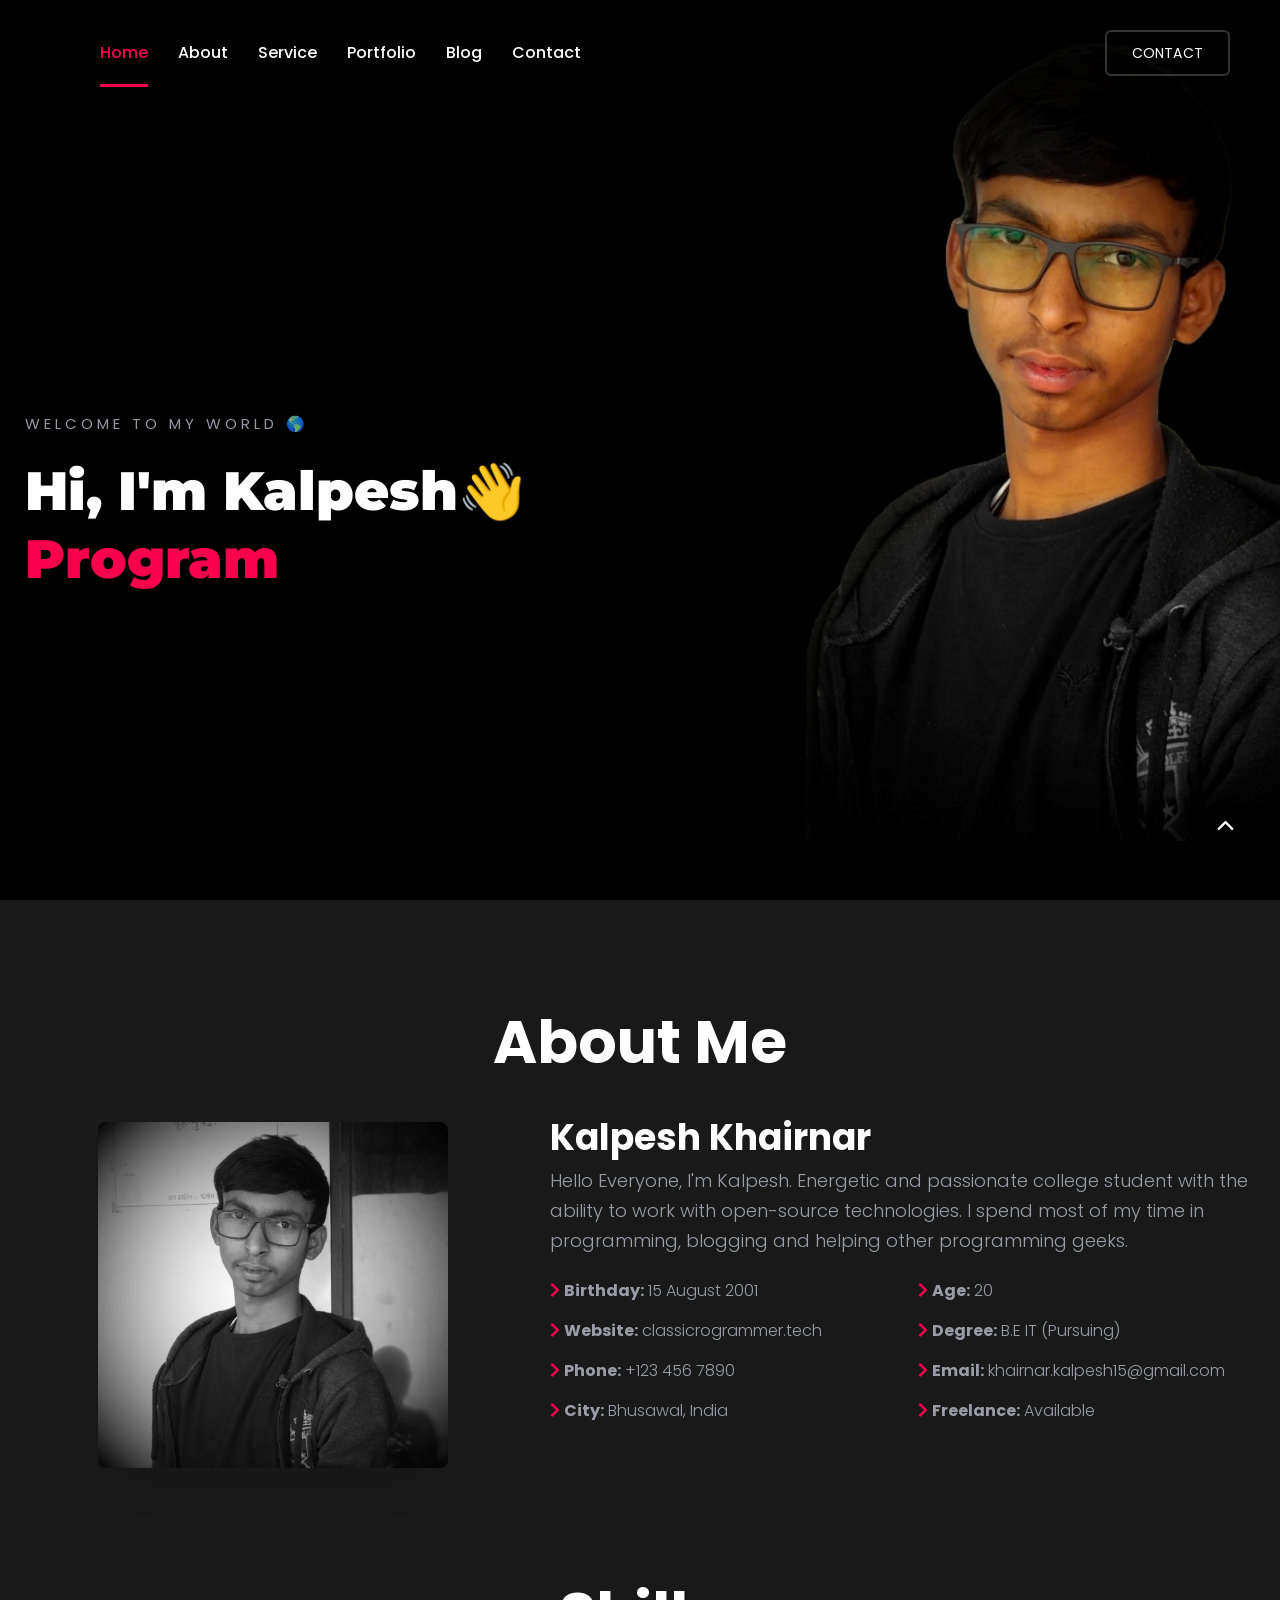
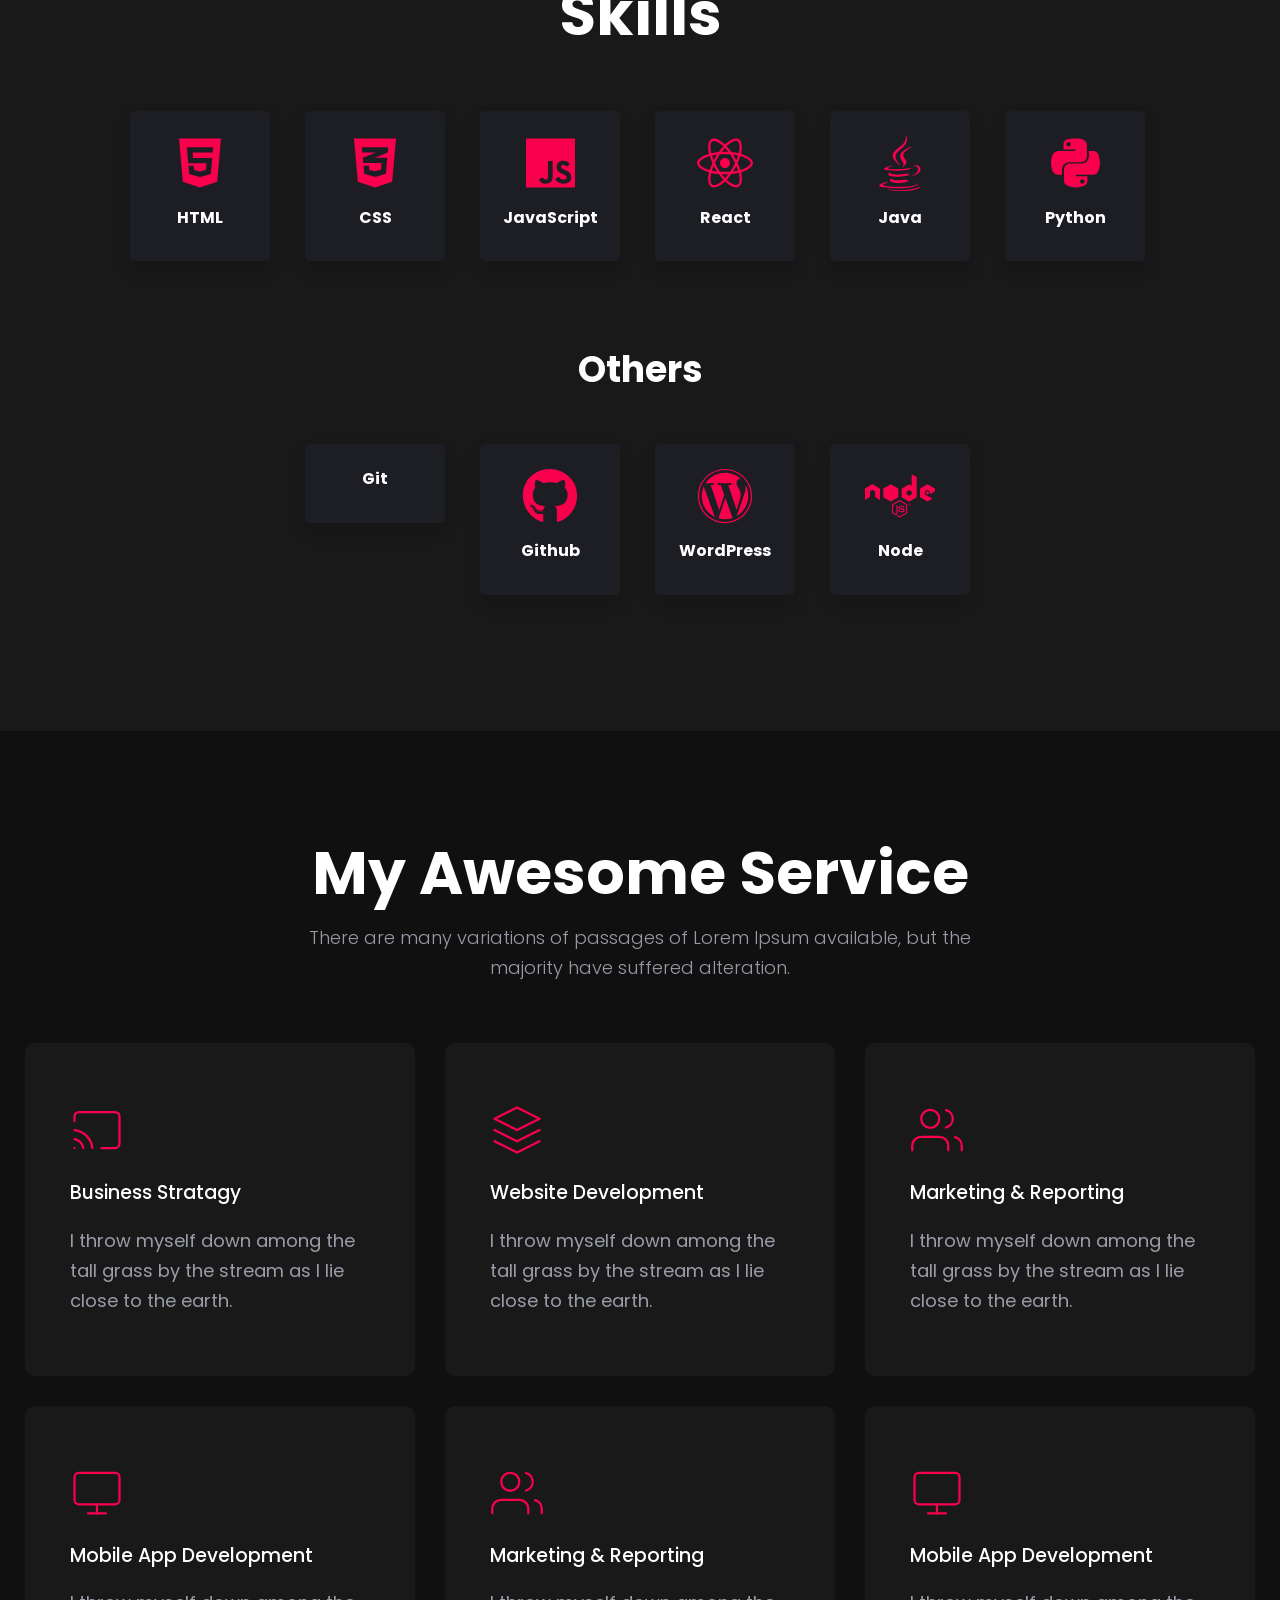
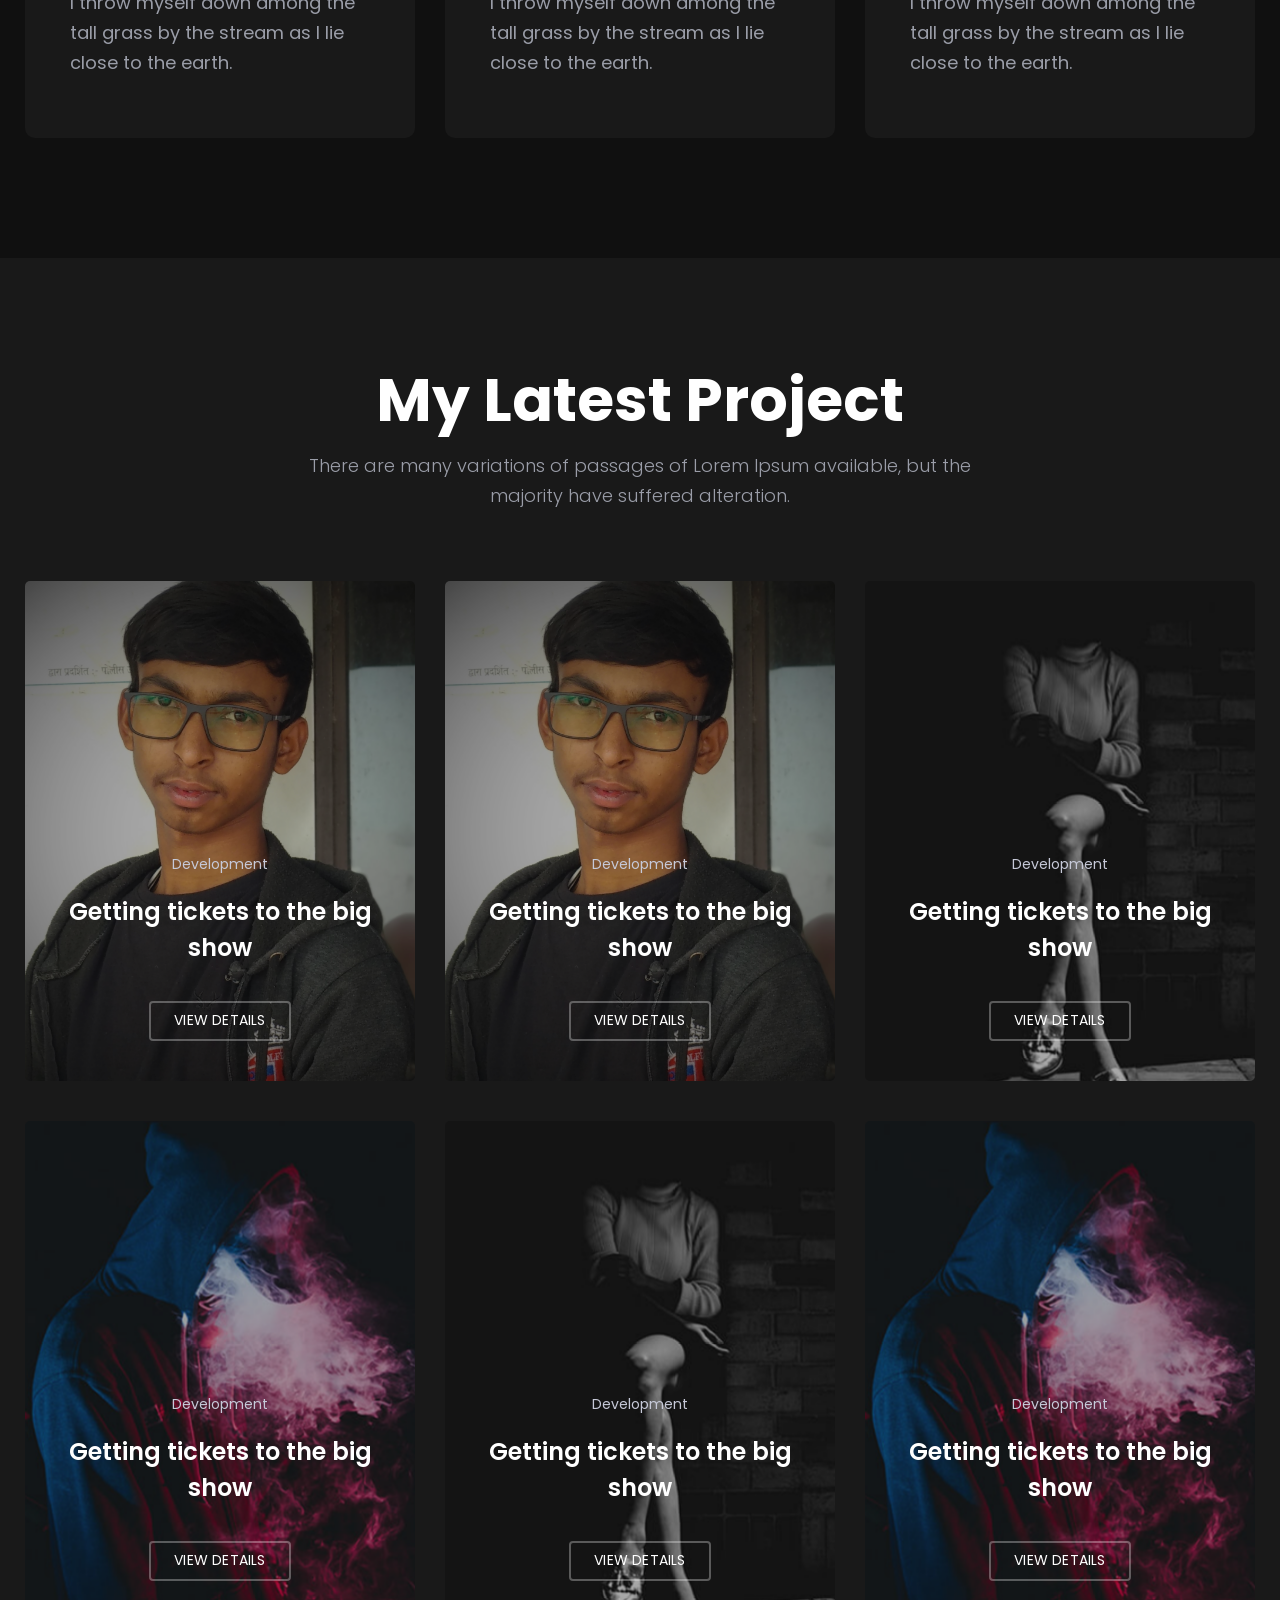
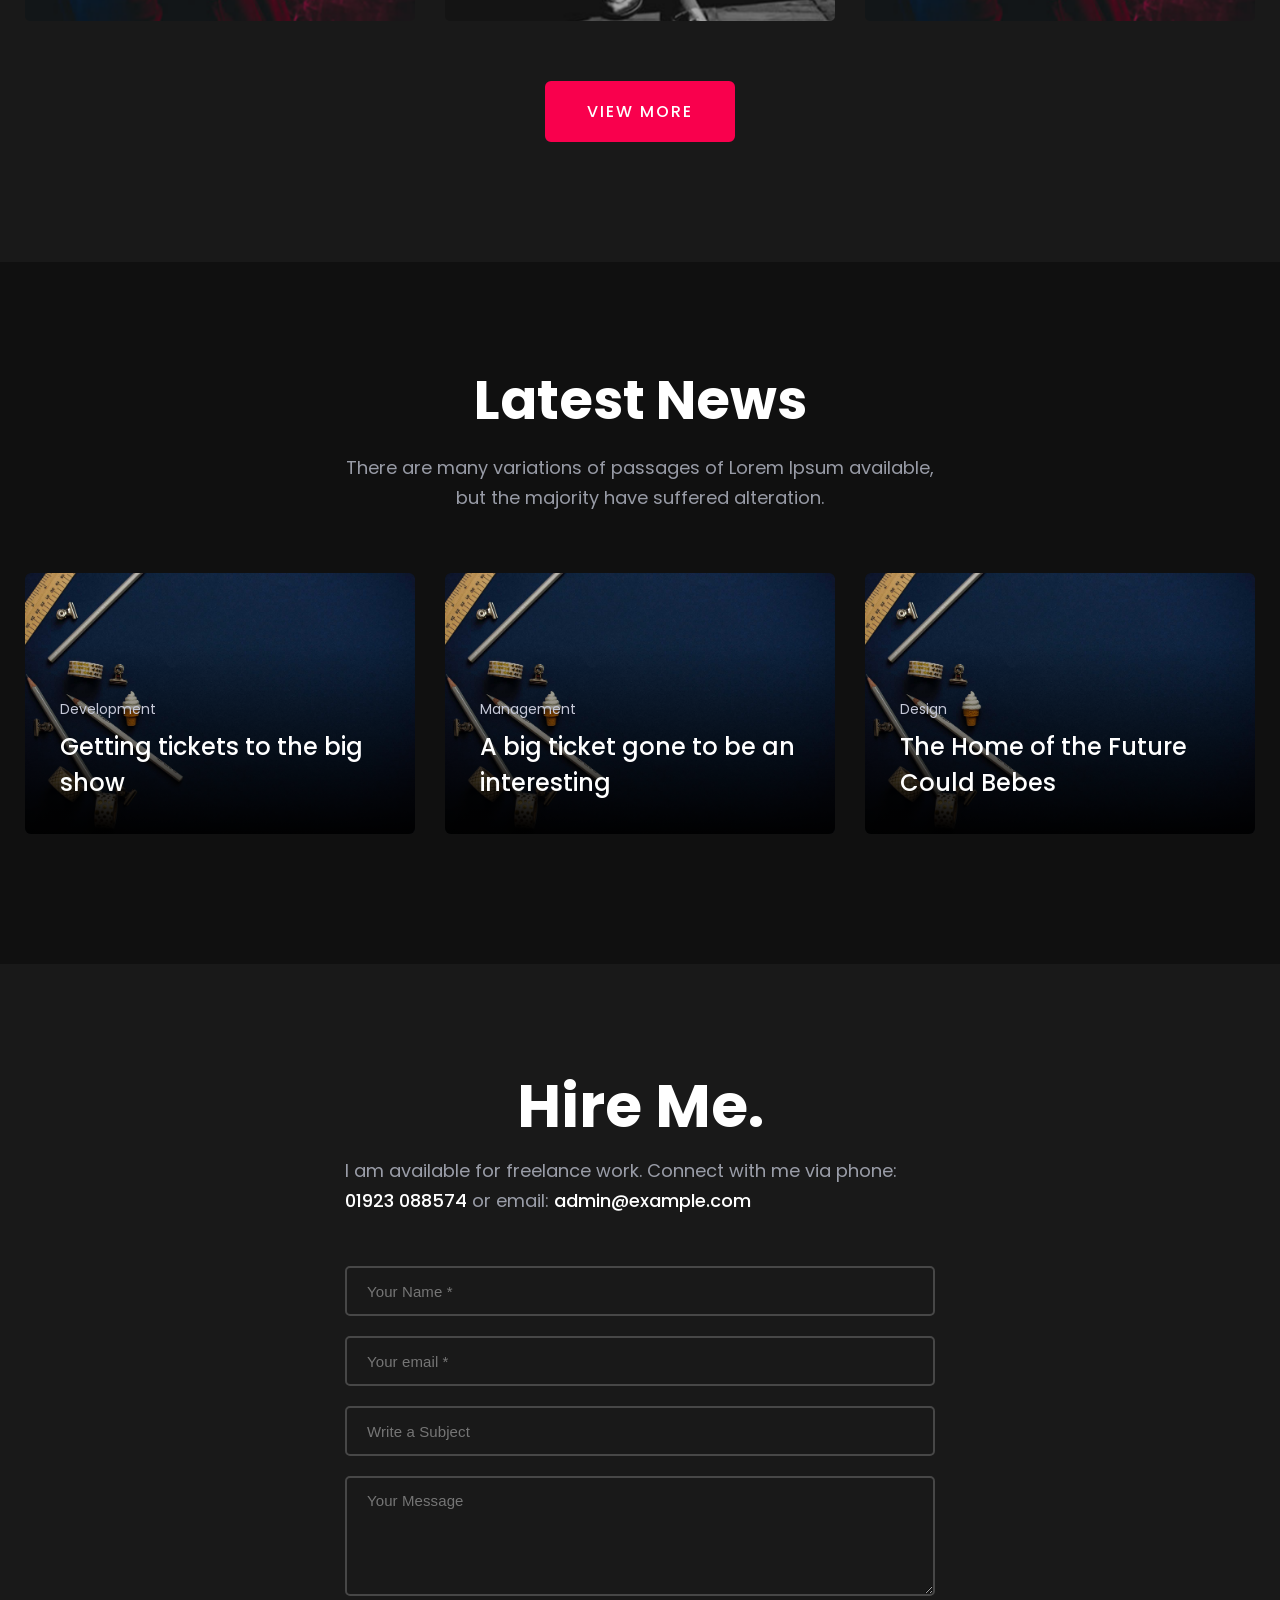
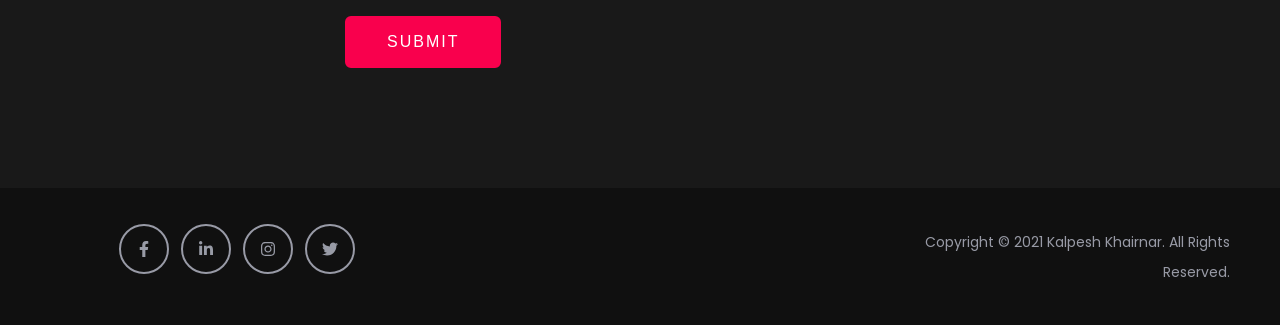
==== index.html @ 138c7557 "My portfolio" ====
<!DOCTYPE html>
<head>
    <meta charset="utf-8">
    <!-- <link rel="shortcut icon" href="/favicon.ico"> -->
    <meta name="viewport" content="width=device-width,initial-scale=1">
    <meta name="theme-color" content="#000000">
    <!-- <link rel="manifest" href="/manifest.json"> -->
    <title>Kalpesh Khairnar</title>
    <link href="/css/2.7fb805f0.chunk.css" rel="stylesheet">
    <link href="/css/main.9f7895ce.chunk.css" rel="stylesheet">
    <link href="/css/styles.css" rel="stylesheet">
    
  <link href="assets/vendor/boxicons/css/boxicons.min.css" rel="stylesheet">
    
    <!-- Font Awesome -->
    <script defer src="/assets/fontawesome-free/js/brands.js"></script>
    <script defer src="/assets/fontawesome-free/js/solid.js"></script>
    <script defer src="/assets/fontawesome-free/js/fontawesome.js"></script>

</head>

<body>
    <div id="root">
        <div class="active-dark">
            <header class="header-area header-style-two header--fixed color-black" id="myHeader">
                <div class="header-wrapper">
                    <div class="header-left d-flex align-items-center">
                        <!-- <div class="logo">
                            <a href="/"><img src="/assets/images/logo/logo-symbol-dark.png" alt="Digital Agency"></a>
                        </div> -->
                        <nav class="mainmenunav d-lg-block ml--50">
                            <ul class="mainmenu" id="navbar">
                                <li class="is-current"><a href="#home">Home</a></li>
                                <li class="" data-target="#about"><a href="#about" data-target="#about">About</a></li>
                                <li class=""><a href="#service">Service</a></li>
                                <li class=""><a href="#portfolio">Portfolio</a></li>
                                <li class=""><a href="#blog">Blog</a></li>
                                <li class=""><a href="#contact">Contact</a></li>
                            </ul>
                        </nav>
                    </div>
                    <div class="header-right">
                        <div class="social-share-inner mt--25">
                            <ul class="social-share social-style--2 color-black d-flex justify-content-start liststyle">
                                <li><a href="https://www.facebook.com/"><i class='bx bxl-facebook header-icon border-circle'></i></i></a></li>
                                <li><a href="https://www.facebook.com/"><i class='bx bxl-instagram header-icon'></i></i></a></li>
                                <li><a href="https://www.facebook.com/"><i class='bx bxl-linkedin header-icon'></i></i></a></li>
                                <li><a href="https://www.facebook.com/"><i class='bx bxl-twitter header-icon'></i></i></a></li>
                                
                            </ul>
                        </div>
                        <div class="header-btn"><a class="rn-btn"
                                href="#"><span>Contact</span></a></div>
                        <div class="humberger-menu d-block d-lg-none pl--20"><span class="menutrigger text-white"><svg
                                    stroke="currentColor" fill="none" stroke-width="2" viewBox="0 0 24 24"
                                    stroke-linecap="round" stroke-linejoin="round" height="1em" width="1em"
                                    xmlns="http://www.w3.org/2000/svg">
                                    <line x1="3" y1="12" x2="21" y2="12"></line>
                                    <line x1="3" y1="6" x2="21" y2="6"></line>
                                    <line x1="3" y1="18" x2="21" y2="18"></line>
                                </svg></span></div>
                        <div class="close-menu d-block d-lg-none"><span class="closeTrigger"><svg stroke="currentColor"
                                    fill="none" stroke-width="2" viewBox="0 0 24 24" stroke-linecap="round"
                                    stroke-linejoin="round" height="1em" width="1em" xmlns="http://www.w3.org/2000/svg">
                                    <line x1="18" y1="6" x2="6" y2="18"></line>
                                    <line x1="6" y1="6" x2="18" y2="18"></line>
                                </svg></span></div>
                    </div>
                </div>
            </header>
        <main>
            <section id="home" class="fix">
                <div class="slider-wrapper">
                    <div class="slide personal-portfolio-slider slider-paralax slider-style-3 d-flex align-items-center justify-content-center">
                        <div class="container">
                            <div class="row">
                                <div class="col-lg-12 col-12">
                                    <div class="inner text-left"><span>Welcome to my World 🌎</span>
                                        <h1 class="title">Hi, I'm Kalpesh👋<br>
                                            <div class="x0 x1 x2 ">
                                                <div style="transition: width 150ms linear 0s; height: 49px; width: 285.453px;">
                                                    <div class="x0 x3 x4 x5" style="opacity: 1; transform: translateY(0px); position: absolute;">
                                                        <span class="typed-text"></span><span class="cursor">&nbsp;</span>
                                                    </div>
                                                </div>
                                            </div>
                                        </h1>
                                        <!-- <h2>based in USA.</h2> -->
                                    </div>
                                </div>
                            </div>
                        </div>
                    </div>
                </div>
            </section>
            <section id="about" class="fix">
                <div class="about-area ptb--120  bg_color--1">
                    <div class="about-wrapper">
                        <div class="container">
                            <div class="row">
                                <div class="section-title col-12 mb--30">
                                    <h2 class="title text-center">About Me</h2>
                                </div>
                            </div>
                            <div class="row align-items-center">
                                <div class="col-lg-5">
                                    <div class="thumbnail text-md-center">
                                        <img class="img-fluid about-img sm-img-thumbnail float-center" src="/assets/images/kalpesh.jpeg" alt="About Images"></div>
                                </div>
                                <div class="col-lg-7">
                                    <div class="about-inner inner">
                                        <div class="section-title">
                                            <h3 class="title text-center text-md-center text-lg-left">Kalpesh Khairnar</h2>
                                            <p class="description">Hello Everyone, I'm Kalpesh. Energetic and passionate college student with the ability to work with open-source technologies. I spend most of my time in programming, blogging and helping other programming geeks.</p>
                                        </div>

                                        <div class="row mt--15">
                                            <div class="col-md-6 col-lg-6 short">
                                                <ul class="liststyle">
                                                  <li><i class="fas fa-chevron-right"></i> <strong>Birthday:</strong> <span>15 August 2001</span></li>
                                                  <li><i class="fas fa-chevron-right"></i> <strong>Website:</strong> <span>classicrogrammer.tech</span></li>
                                                  <li><i class="fas fa-chevron-right"></i> <strong>Phone:</strong> <span>+123 456 7890</span></li>
                                                  <li><i class="fas fa-chevron-right"></i> <strong>City:</strong> <span>Bhusawal, India</span></li>
                                                </ul>
                                              </div>
                                              <div class="col-md-6 col-lg-6 short">
                                                <ul class="liststyle">
                                                  <li><i class="fas fa-chevron-right"></i> <strong>Age:</strong> <span>20</span></li>
                                                  <li><i class="fas fa-chevron-right"></i> <strong>Degree:</strong> <span>B.E IT (Pursuing)</span></li>
                                                  <li><i class="fas fa-chevron-right"></i> <strong>Email:</strong> <span>khairnar.kalpesh15@gmail.com</span></li>
                                                  <li><i class="fas fa-chevron-right"></i> <strong>Freelance:</strong> <span>Available</span></li>
                                                </ul>
                                            </div>
                                        </div>
                                    </div>
                                </div>
                            </div><br>
                            
                            <div class="row mt--100 justify-content-center">
                                <div class="section-title col-12 mb--30">
                                    <h2 class="title text-center">Skills</h2>
                                </div>
                                
                                <div class="col-12 col-md-10">
                                    <div class="row justify-content-center">
                                        <div class="col-6 col-sm-4 col-md-3 col-lg-2">
                                            <div class="myskills rounded-lg p-2 shadow text-center my-3">
                                                <i class="mt-3 fab fa-html5 fa-4x skill-icon"></i>
                                                <h2 class="mt-3 h6 font-weight-bold text-center mb-4">HTML</h2>
                                            </div>
                                        </div>

                                        <div class="col-6 col-sm-4 col-md-3 col-lg-2">
                                            <div class="myskills rounded-lg p-2 shadow text-center my-3">
                                                <i class="mt-3 fab fa-css3-alt fa-4x skill-icon"></i>
                                                <h2 class="mt-3 h6 font-weight-bold text-center mb-4">CSS</h2>
                                            </div>
                                        </div>

                                        <div class="col-6 col-sm-4 col-md-3 col-lg-2">
                                            <div class="myskills rounded-lg p-2 shadow text-center my-3">
                                                <i class="mt-3 fab fa-js fa-4x skill-icon"></i>
                                                <h2 class="mt-3 h6 font-weight-bold text-center mb-4">JavaScript</h2>
                                            </div>
                                        </div>

                                        <div class="col-6 col-sm-4 col-md-3 col-lg-2">
                                            <div class="myskills rounded-lg p-2 shadow text-center my-3">
                                                <i class="mt-3 fab fa-react fa-4x skill-icon"></i>
                                                <h2 class="mt-3 h6 font-weight-bold text-center mb-4">React</h2>
                                            </div>
                                        </div>

                                        <div class="col-6 col-sm-4 col-md-3 col-lg-2">
                                            <div class="myskills rounded-lg p-2 shadow text-center my-3">
                                                <i class="mt-3 fab fa-java fa-4x skill-icon"></i>
                                                <h2 class="mt-3 h6 font-weight-bold text-center mb-4">Java</h2>
                                            </div>
                                        </div>

                                        <div class="col-6 col-sm-4 col-md-3 col-lg-2">
                                            <div class="myskills rounded-lg p-2 shadow text-center my-3">
                                                <i class="mt-3 fab fa-python fa-4x skill-icon"></i>
                                                <h2 class="mt-3 h6 font-weight-bold text-center mb-4">Python</h2>
                                            </div>
                                        </div>
                                    </div>
                                </div>
                            </div>

                            <div class="row mt--100 justify-content-center">
                                <div class="section-title col-12 mb--30">
                                    <h3 class="title text-center">Others</h3>
                                </div>
                                

                                <div class="col-12 col-md-10">
                                    <div class="row justify-content-center">
                                        <div class="col-6 col-sm-4 col-md-3 col-lg-2">
                                            <div class="myskills rounded-lg p-2 shadow text-center my-3">
                                                <i class="mt-3 bx bxl-git skill-icon"></i>
                                                <h2 class="mt-3 h6 font-weight-bold text-center mb-4">Git</h2>
                                            </div>
                                        </div>

                                        <div class="col-6 col-sm-4 col-md-3 col-lg-2">
                                            <div class="myskills rounded-lg p-2 shadow text-center my-3">
                                                <i class="mt-3 fab fa-github fa-4x skill-icon"></i>
                                                <h2 class="mt-3 h6 font-weight-bold text-center mb-4">Github</h2>
                                            </div>
                                        </div>

                                        <div class="col-6 col-sm-4 col-md-3 col-lg-2">
                                            <div class="myskills rounded-lg p-2 shadow text-center my-3">
                                                <i class="mt-3 fab fa-wordpress fa-4x skill-icon"></i>
                                                <h2 class="mt-3 h6 font-weight-bold text-center mb-4">WordPress</h2>
                                            </div>
                                        </div>

                                        <div class="col-6 col-sm-4 col-md-3 col-lg-2">
                                            <div class="myskills rounded-lg p-2 shadow text-center my-3">
                                                <i class="mt-3 fab fa-node fa-4x skill-icon"></i>
                                                <h2 class="mt-3 h6 font-weight-bold text-center mb-4">Node</h2>
                                            </div>
                                        </div>
                                    </div>
                                </div> 
                            </div>
                        </div>
                    </div>
                </div>
            </section>
            
            <section id="service" class="fix">
                <div class="service-area creative-service-wrapper ptb--120 bg_color--5">
                    <div class="container">
                        <div class="row">
                            <div class="col-lg-12">
                                <div class="section-title text-center service-style--3 mb--30 mb_sm--0">
                                    <h2 class="title">My Awesome Service</h2>
                                    <p>There are many variations of passages of Lorem Ipsum available, but the majority
                                        have suffered alteration.</p>
                                </div>
                            </div>
                        </div>
                        <div class="row creative-service">
                            <div class="col-lg-12">
                                <div class="row">
                                    <div class="col-lg-4 col-md-6 col-sm-6 col-12 text-left"><a href="/service-details">
                                            <div class="service service__style--2">
                                                <div class="icon"><svg stroke="currentColor" fill="none"
                                                        stroke-width="2" viewBox="0 0 24 24" stroke-linecap="round"
                                                        stroke-linejoin="round" height="1em" width="1em"
                                                        xmlns="http://www.w3.org/2000/svg">
                                                        <path
                                                            d="M2 16.1A5 5 0 0 1 5.9 20M2 12.05A9 9 0 0 1 9.95 20M2 8V6a2 2 0 0 1 2-2h16a2 2 0 0 1 2 2v12a2 2 0 0 1-2 2h-6">
                                                        </path>
                                                        <line x1="2" y1="20" x2="2" y2="20"></line>
                                                    </svg></div>
                                                <div class="content">
                                                    <h3 class="title">Business Stratagy</h3>
                                                    <p>I throw myself down among the tall grass by the stream as I lie
                                                        close to the earth.</p>
                                                </div>
                                            </div>
                                        </a>
                                    </div>
                                    <div class="col-lg-4 col-md-6 col-sm-6 col-12 text-left"><a href="/service-details">
                                            <div class="service service__style--2">
                                                <div class="icon"><svg stroke="currentColor" fill="none"
                                                        stroke-width="2" viewBox="0 0 24 24" stroke-linecap="round"
                                                        stroke-linejoin="round" height="1em" width="1em"
                                                        xmlns="http://www.w3.org/2000/svg">
                                                        <polygon points="12 2 2 7 12 12 22 7 12 2"></polygon>
                                                        <polyline points="2 17 12 22 22 17"></polyline>
                                                        <polyline points="2 12 12 17 22 12"></polyline>
                                                    </svg></div>
                                                <div class="content">
                                                    <h3 class="title">Website Development</h3>
                                                    <p>I throw myself down among the tall grass by the stream as I lie
                                                        close to the earth.</p>
                                                </div>
                                            </div>
                                        </a></div>
                                    <div class="col-lg-4 col-md-6 col-sm-6 col-12 text-left"><a href="/service-details">
                                            <div class="service service__style--2">
                                                <div class="icon"><svg stroke="currentColor" fill="none"
                                                        stroke-width="2" viewBox="0 0 24 24" stroke-linecap="round"
                                                        stroke-linejoin="round" height="1em" width="1em"
                                                        xmlns="http://www.w3.org/2000/svg">
                                                        <path d="M17 21v-2a4 4 0 0 0-4-4H5a4 4 0 0 0-4 4v2"></path>
                                                        <circle cx="9" cy="7" r="4"></circle>
                                                        <path d="M23 21v-2a4 4 0 0 0-3-3.87"></path>
                                                        <path d="M16 3.13a4 4 0 0 1 0 7.75"></path>
                                                    </svg></div>
                                                <div class="content">
                                                    <h3 class="title">Marketing &amp; Reporting</h3>
                                                    <p>I throw myself down among the tall grass by the stream as I lie
                                                        close to the earth.</p>
                                                </div>
                                            </div>
                                        </a></div>
                                    <div class="col-lg-4 col-md-6 col-sm-6 col-12 text-left"><a href="/service-details">
                                            <div class="service service__style--2">
                                                <div class="icon"><svg stroke="currentColor" fill="none"
                                                        stroke-width="2" viewBox="0 0 24 24" stroke-linecap="round"
                                                        stroke-linejoin="round" height="1em" width="1em"
                                                        xmlns="http://www.w3.org/2000/svg">
                                                        <rect x="2" y="3" width="20" height="14" rx="2" ry="2"></rect>
                                                        <line x1="8" y1="21" x2="16" y2="21"></line>
                                                        <line x1="12" y1="17" x2="12" y2="21"></line>
                                                    </svg></div>
                                                <div class="content">
                                                    <h3 class="title">Mobile App Development</h3>
                                                    <p>I throw myself down among the tall grass by the stream as I lie
                                                        close to the earth.</p>
                                                </div>
                                            </div>
                                        </a></div>
                                    <div class="col-lg-4 col-md-6 col-sm-6 col-12 text-left"><a href="/service-details">
                                            <div class="service service__style--2">
                                                <div class="icon"><svg stroke="currentColor" fill="none"
                                                        stroke-width="2" viewBox="0 0 24 24" stroke-linecap="round"
                                                        stroke-linejoin="round" height="1em" width="1em"
                                                        xmlns="http://www.w3.org/2000/svg">
                                                        <path d="M17 21v-2a4 4 0 0 0-4-4H5a4 4 0 0 0-4 4v2"></path>
                                                        <circle cx="9" cy="7" r="4"></circle>
                                                        <path d="M23 21v-2a4 4 0 0 0-3-3.87"></path>
                                                        <path d="M16 3.13a4 4 0 0 1 0 7.75"></path>
                                                    </svg></div>
                                                <div class="content">
                                                    <h3 class="title">Marketing &amp; Reporting</h3>
                                                    <p>I throw myself down among the tall grass by the stream as I lie
                                                        close to the earth.</p>
                                                </div>
                                            </div>
                                        </a></div>
                                    <div class="col-lg-4 col-md-6 col-sm-6 col-12 text-left"><a href="/service-details">
                                            <div class="service service__style--2">
                                                <div class="icon"><svg stroke="currentColor" fill="none"
                                                        stroke-width="2" viewBox="0 0 24 24" stroke-linecap="round"
                                                        stroke-linejoin="round" height="1em" width="1em"
                                                        xmlns="http://www.w3.org/2000/svg">
                                                        <rect x="2" y="3" width="20" height="14" rx="2" ry="2"></rect>
                                                        <line x1="8" y1="21" x2="16" y2="21"></line>
                                                        <line x1="12" y1="17" x2="12" y2="21"></line>
                                                    </svg></div>
                                                <div class="content">
                                                    <h3 class="title">Mobile App Development</h3>
                                                    <p>I throw myself down among the tall grass by the stream as I lie
                                                        close to the earth.</p>
                                                </div>
                                            </div>
                                        </a></div>
                                </div>
                            </div>
                        </div>
                    </div>
                </div>
            </section>
            <section id="portfolio" class="fix">
                <div class="portfolio-area ptb--120 bg_color--1">
                    <div class="portfolio-sacousel-inner">
                        <div class="container">
                            <div class="row">
                                <div class="col-lg-12">
                                    <div class="section-title text-center service-style--3 mb--30 mb_sm--0">
                                        <h2 class="title">My Latest Project</h2>
                                        <p>There are many variations of passages of Lorem Ipsum available, but the
                                            majority have suffered alteration.</p>
                                    </div>
                                </div>
                            </div>
                            <div class="row">
                                <div class="col-lg-4 col-md-6 col-sm-6 col-12">
                                    <div class="portfolio text-center mt--40">
                                        <div class="thumbnail-inner">
                                            <div class="thumbnail"><img src="./assets/images/kalpesh.jpeg"></div>
                                        </div>
                                        <div class="content">
                                            <div class="inner">
                                                <p>Development</p>
                                                <h4><a href="/portfolio-details">Getting tickets to the big show</a>
                                                </h4>
                                                <div class="portfolio-button"><a class="rn-btn"
                                                        href="/portfolio-details">View Details</a></div>
                                            </div>
                                        </div><a class="link-overlay" href="/portfolio-details"></a>
                                    </div>
                                </div>
                                <div class="col-lg-4 col-md-6 col-sm-6 col-12">
                                    <div class="portfolio text-center mt--40">
                                        <div class="thumbnail-inner">
                                            <div class="thumbnail"><img src="./assets/images/kalpesh.jpeg"></div>
                                        </div>
                                        <div class="content">
                                            <div class="inner">
                                                <p>Development</p>
                                                <h4><a href="/portfolio-details">Getting tickets to the big show</a>
                                                </h4>
                                                <div class="portfolio-button"><a class="rn-btn"
                                                        href="/portfolio-details">View Details</a></div>
                                            </div>
                                        </div><a class="link-overlay" href="/portfolio-details"></a>
                                    </div>
                                </div>
                                <div class="col-lg-4 col-md-6 col-sm-6 col-12">
                                    <div class="portfolio text-center mt--40">
                                        <div class="thumbnail-inner">
                                            <div class="thumbnail image-3"></div>
                                            <div class="bg-blr-image image-3"></div>
                                        </div>
                                        <div class="content">
                                            <div class="inner">
                                                <p>Development</p>
                                                <h4><a href="/portfolio-details">Getting tickets to the big show</a>
                                                </h4>
                                                <div class="portfolio-button"><a class="rn-btn"
                                                        href="/portfolio-details">View Details</a></div>
                                            </div>
                                        </div><a class="link-overlay" href="/portfolio-details"></a>
                                    </div>
                                </div>
                                <div class="col-lg-4 col-md-6 col-sm-6 col-12">
                                    <div class="portfolio text-center mt--40">
                                        <div class="thumbnail-inner">
                                            <div class="thumbnail image-4"></div>
                                            <div class="bg-blr-image image-4"></div>
                                        </div>
                                        <div class="content">
                                            <div class="inner">
                                                <p>Development</p>
                                                <h4><a href="/portfolio-details">Getting tickets to the big show</a>
                                                </h4>
                                                <div class="portfolio-button"><a class="rn-btn"
                                                        href="/portfolio-details">View Details</a></div>
                                            </div>
                                        </div><a class="link-overlay" href="/portfolio-details"></a>
                                    </div>
                                </div>
                                <div class="col-lg-4 col-md-6 col-sm-6 col-12">
                                    <div class="portfolio text-center mt--40">
                                        <div class="thumbnail-inner">
                                            <div class="thumbnail image-3"></div>
                                            <div class="bg-blr-image image-3"></div>
                                        </div>
                                        <div class="content">
                                            <div class="inner">
                                                <p>Development</p>
                                                <h4><a href="/portfolio-details">Getting tickets to the big show</a>
                                                </h4>
                                                <div class="portfolio-button"><a class="rn-btn"
                                                        href="/portfolio-details">View Details</a></div>
                                            </div>
                                        </div><a class="link-overlay" href="/portfolio-details"></a>
                                    </div>
                                </div>
                                <div class="col-lg-4 col-md-6 col-sm-6 col-12">
                                    <div class="portfolio text-center mt--40">
                                        <div class="thumbnail-inner">
                                            <div class="thumbnail image-4"></div>
                                            <div class="bg-blr-image image-4"></div>
                                        </div>
                                        <div class="content">
                                            <div class="inner">
                                                <p>Development</p>
                                                <h4><a href="/portfolio-details">Getting tickets to the big show</a>
                                                </h4>
                                                <div class="portfolio-button"><a class="rn-btn"
                                                        href="/portfolio-details">View Details</a></div>
                                            </div>
                                        </div><a class="link-overlay" href="/portfolio-details"></a>
                                    </div>
                                </div>
                            </div>
                            <div class="row">
                                <div class="col-lg-12">
                                    <div class="view-more-btn mt--60 mt_sm--30 text-center"><a
                                            class="rn-button-style--2 btn-solid" href="/blog"><span>View More</span></a>
                                    </div>
                                </div>
                            </div>
                        </div>
                    </div>
                </div>
            </section>
            <section id="blog" class="fix">
                <div class="rn-blog-area ptb--120 bg_color--5 mb-dec--30">
                    <div class="container">
                        <div class="row align-items-end">
                            <div class="col-lg-12 col-md-12 col-sm-12 col-12">
                                <div class="section-title text-center">
                                    <h2>Latest News</h2>
                                    <p>There are many variations of passages of Lorem Ipsum available, <br>but the
                                        majority have suffered alteration.</p>
                                </div>
                            </div>
                        </div>
                        <div class="row mt--60 mt_sm--40">
                            <div class="col-lg-4 col-md-6 col-12">
                                <div class="blog blog-style--1">
                                    <div class="thumbnail"><a href="/blog-details"><img class="w-100"
                                                src="/assets/images/bg/bg-image-11.jpg" alt="Blog Images"></a></div>
                                    <div class="content">
                                        <p class="blogtype">Development</p>
                                        <h4 class="title"><a href="/blog-details"> Getting tickets to the big show</a>
                                        </h4>
                                        <div class="blog-btn"><a class="rn-btn text-white" href="/blog-details">Read
                                                More</a></div>
                                    </div>
                                </div>
                            </div>
                            <div class="col-lg-4 col-md-6 col-12">
                                <div class="blog blog-style--1">
                                    <div class="thumbnail"><a href="/blog-details"><img class="w-100"
                                                src="/assets/images/bg/bg-image-11.jpg" alt="Blog Images"></a></div>
                                    <div class="content">
                                        <p class="blogtype">Management</p>
                                        <h4 class="title"><a href="/blog-details">A big ticket gone to be an interesting
                                            </a></h4>
                                        <div class="blog-btn"><a class="rn-btn text-white" href="/blog-details">Read
                                                More</a></div>
                                    </div>
                                </div>
                            </div>
                            <div class="col-lg-4 col-md-6 col-12">
                                <div class="blog blog-style--1">
                                    <div class="thumbnail"><a href="/blog-details"><img class="w-100"
                                                src="/assets/images/bg/bg-image-11.jpg" alt="Blog Images"></a></div>
                                    <div class="content">
                                        <p class="blogtype">Design</p>
                                        <h4 class="title"><a href="/blog-details">The Home of the Future Could Bebes</a>
                                        </h4>
                                        <div class="blog-btn"><a class="rn-btn text-white" href="/blog-details">Read
                                                More</a></div>
                                    </div>
                                </div>
                            </div>
                        </div>
                    </div>
                </div>
            </section>
            <section id="contact" class="fix">
                <div class="rn-contact-area ptb--120 bg_color--1">
                    <div class="contact-form--1">
                        <div class="container">
                            <div class="row row--35 justify-content-center">
                                <div class="col-lg-6 order-2 order-lg-1">
                                    <div class="section-title text-left mb--50">
                                        <h2 class="title text-center">Hire Me.</h2>
                                        <p class="description">I am available for freelance work. Connect with me via
                                            phone: <a href="tel:+8801923088574">01923 088574</a> or email:<a
                                                href="mailto:admin@example.com"> admin@example.com</a> </p>
                                    </div>
                                    <div class="form-wrapper">
                                        <form>
                                            <label for="item01"></label><input type="text" name="name" id="item01" placeholder="Your Name *" value=""></label>
                                            <label for="item02"><input type="text" name="email" id="item02" placeholder="Your email *" value=""></label>
                                            <label for="item03"><input type="text" name="subject" id="item03" placeholder="Write a Subject" value=""></label>
                                            <label for="item04"><textarea type="text" id="item04" name="message" placeholder="Your Message"></textarea></label>
                                            <button class="rn-button-style--2 btn-solid" type="submit" value="submit" name="submit" id="mc-embedded-subscribe">Submit</button></form>
                                    </div>
                                </div>
                                <!-- <div class="col-lg-6 order-1 order-lg-2">
                                    <div class="thumbnail mb_md--30 mb_sm--30">
                                        <img src="/assets/images/kalpesh.jpeg" alt="trydo">
                                    </div>
                                </div> -->
                            </div>
                        </div>
                    </div>
                </div>
            </section>
        </main>
            <div class="footer-style-2 ptb--30 bg_image bg_image--1" data-black-overlay="6">
                <div class="wrapper plr--50 plr_sm--20">
                    <div class="row align-items-center justify-content-between">
                        <!-- <div class="col-lg-4 col-md-6 col-sm-6 col-12">
                            <div class="inner">
                                <div class="logo text-center text-sm-left mb_sm--20"><a href="/home-one"><h3>Kalpesh Khairnar</h3></a>
                                </div>
                            </div>
                        </div> -->
                        <div class="col-lg-4 col-md-6 col-sm-6 col-12">
                            <div class="inner text-center">
                                <ul class="social-share rn-lg-size d-flex justify-content-center liststyle">
                                    <li><a href="https://www.facebook.com/"><svg stroke="currentColor"
                                                fill="currentColor" stroke-width="0" viewBox="0 0 320 512" height="1em"
                                                width="1em" xmlns="http://www.w3.org/2000/svg">
                                                <path d="M279.14 288l14.22-92.66h-88.91v-60.13c0-25.35 12.42-50.06 52.24-50.06h40.42V6.26S260.43 0 225.36 0c-73.22 0-121.08 44.38-121.08 124.72v70.62H22.89V288h81.39v224h100.17V288z">
                                                </path>
                                            </svg></a></li>
                                    <li><a href="https://www.linkedin.com/"><svg stroke="currentColor"
                                                fill="currentColor" stroke-width="0" viewBox="0 0 448 512" height="1em"
                                                width="1em" xmlns="http://www.w3.org/2000/svg">
                                                <path
                                                    d="M100.28 448H7.4V148.9h92.88zM53.79 108.1C24.09 108.1 0 83.5 0 53.8a53.79 53.79 0 0 1 107.58 0c0 29.7-24.1 54.3-53.79 54.3zM447.9 448h-92.68V302.4c0-34.7-.7-79.2-48.29-79.2-48.29 0-55.69 37.7-55.69 76.7V448h-92.78V148.9h89.08v40.8h1.3c12.4-23.5 42.69-48.3 87.88-48.3 94 0 111.28 61.9 111.28 142.3V448z">
                                                </path>
                                            </svg></a></li>
                                    <li><a href="https://www.instagram.com/"><svg stroke="currentColor"
                                                fill="currentColor" stroke-width="0" viewBox="0 0 448 512" height="1em"
                                                width="1em" xmlns="http://www.w3.org/2000/svg">
                                                <path
                                                    d="M224.1 141c-63.6 0-114.9 51.3-114.9 114.9s51.3 114.9 114.9 114.9S339 319.5 339 255.9 287.7 141 224.1 141zm0 189.6c-41.1 0-74.7-33.5-74.7-74.7s33.5-74.7 74.7-74.7 74.7 33.5 74.7 74.7-33.6 74.7-74.7 74.7zm146.4-194.3c0 14.9-12 26.8-26.8 26.8-14.9 0-26.8-12-26.8-26.8s12-26.8 26.8-26.8 26.8 12 26.8 26.8zm76.1 27.2c-1.7-35.9-9.9-67.7-36.2-93.9-26.2-26.2-58-34.4-93.9-36.2-37-2.1-147.9-2.1-184.9 0-35.8 1.7-67.6 9.9-93.9 36.1s-34.4 58-36.2 93.9c-2.1 37-2.1 147.9 0 184.9 1.7 35.9 9.9 67.7 36.2 93.9s58 34.4 93.9 36.2c37 2.1 147.9 2.1 184.9 0 35.9-1.7 67.7-9.9 93.9-36.2 26.2-26.2 34.4-58 36.2-93.9 2.1-37 2.1-147.8 0-184.8zM398.8 388c-7.8 19.6-22.9 34.7-42.6 42.6-29.5 11.7-99.5 9-132.1 9s-102.7 2.6-132.1-9c-19.6-7.8-34.7-22.9-42.6-42.6-11.7-29.5-9-99.5-9-132.1s-2.6-102.7 9-132.1c7.8-19.6 22.9-34.7 42.6-42.6 29.5-11.7 99.5-9 132.1-9s102.7-2.6 132.1 9c19.6 7.8 34.7 22.9 42.6 42.6 11.7 29.5 9 99.5 9 132.1s2.7 102.7-9 132.1z">
                                                </path>
                                            </svg></a></li>
                                    <li><a href="https://twitter.com/"><svg stroke="currentColor" fill="currentColor"
                                                stroke-width="0" viewBox="0 0 512 512" height="1em" width="1em"
                                                xmlns="http://www.w3.org/2000/svg">
                                                <path
                                                    d="M459.37 151.716c.325 4.548.325 9.097.325 13.645 0 138.72-105.583 298.558-298.558 298.558-59.452 0-114.68-17.219-161.137-47.106 8.447.974 16.568 1.299 25.34 1.299 49.055 0 94.213-16.568 130.274-44.832-46.132-.975-84.792-31.188-98.112-72.772 6.498.974 12.995 1.624 19.818 1.624 9.421 0 18.843-1.3 27.614-3.573-48.081-9.747-84.143-51.98-84.143-102.985v-1.299c13.969 7.797 30.214 12.67 47.431 13.319-28.264-18.843-46.781-51.005-46.781-87.391 0-19.492 5.197-37.36 14.294-52.954 51.655 63.675 129.3 105.258 216.365 109.807-1.624-7.797-2.599-15.918-2.599-24.04 0-57.828 46.782-104.934 104.934-104.934 30.213 0 57.502 12.67 76.67 33.137 23.715-4.548 46.456-13.32 66.599-25.34-7.798 24.366-24.366 44.833-46.132 57.827 21.117-2.273 41.584-8.122 60.426-16.243-14.292 20.791-32.161 39.308-52.628 54.253z">
                                                </path>
                                            </svg></a></li>
                                </ul>
                            </div>
                        </div>
                        <div class="col-lg-4 col-md-12 col-sm-12 col-12">
                            <div class="inner text-lg-right text-center mt_md--20 mt_sm--20">
                                <div class="text">
                                    <p>Copyright © 2021 Kalpesh Khairnar. All Rights Reserved.</p>
                                </div>
                            </div>
                        </div>
                    </div>
                </div>
            </div>
            <div class="backto-top">
                <div
                    style="position: fixed; bottom: 50px; right: 30px; cursor: pointer; transition: opacity 0.2s linear 0s, visibility; opacity: 1; visibility: visible;">
                    <svg stroke="currentColor" fill="none" stroke-width="2" viewBox="0 0 24 24" stroke-linecap="round"
                        stroke-linejoin="round" height="1em" width="1em" xmlns="http://www.w3.org/2000/svg">
                        <polyline points="18 15 12 9 6 15"></polyline>
                    </svg>
                </div>
            </div>
        </div>
    </div>
    <script src="assets/js/main.js"></script>
    <script src="https://cdnjs.cloudflare.com/ajax/libs/jquery/3.6.0/jquery.min.js" integrity="sha512-894YE6QWD5I59HgZOGReFYm4dnWc1Qt5NtvYSaNcOP+u1T9qYdvdihz0PPSiiqn/+/3e7Jo4EaG7TubfWGUrMQ==" crossorigin="anonymous" referrerpolicy="no-referrer"></script>
    <script>!function (l) { function e(e) { for (var r, t, n = e[0], o = e[1], u = e[2], f = 0, i = []; f < n.length; f++)t = n[f], p[t] && i.push(p[t][0]), p[t] = 0; for (r in o) Object.prototype.hasOwnProperty.call(o, r) && (l[r] = o[r]); for (s && s(e); i.length;)i.shift()(); return c.push.apply(c, u || []), a() } function a() { for (var e, r = 0; r < c.length; r++) { for (var t = c[r], n = !0, o = 1; o < t.length; o++) { var u = t[o]; 0 !== p[u] && (n = !1) } n && (c.splice(r--, 1), e = f(f.s = t[0])) } return e } var t = {}, p = { 1: 0 }, c = []; function f(e) { if (t[e]) return t[e].exports; var r = t[e] = { i: e, l: !1, exports: {} }; return l[e].call(r.exports, r, r.exports, f), r.l = !0, r.exports } f.m = l, f.c = t, f.d = function (e, r, t) { f.o(e, r) || Object.defineProperty(e, r, { enumerable: !0, get: t }) }, f.r = function (e) { "undefined" != typeof Symbol && Symbol.toStringTag && Object.defineProperty(e, Symbol.toStringTag, { value: "Module" }), Object.defineProperty(e, "__esModule", { value: !0 }) }, f.t = function (r, e) { if (1 & e && (r = f(r)), 8 & e) return r; if (4 & e && "object" == typeof r && r && r.__esModule) return r; var t = Object.create(null); if (f.r(t), Object.defineProperty(t, "default", { enumerable: !0, value: r }), 2 & e && "string" != typeof r) for (var n in r) f.d(t, n, function (e) { return r[e] }.bind(null, n)); return t }, f.n = function (e) { var r = e && e.__esModule ? function () { return e.default } : function () { return e }; return f.d(r, "a", r), r }, f.o = function (e, r) { return Object.prototype.hasOwnProperty.call(e, r) }, f.p = "/"; var r = window.webpackJsonp = window.webpackJsonp || [], n = r.push.bind(r); r.push = e, r = r.slice(); for (var o = 0; o < r.length; o++)e(r[o]); var s = n; a() }([])</script>

    <script src="/js/2.729e25f9.chunk.js"></script>
    <!-- <script src="/js/main.9473727d.chunk.js"></script> -->
    <script>
        window.onscroll = function() {myFunction()};

        // Get the header
        var header = document.getElementById("myHeader");

        // Get the offset position of the navbar
        var sticky = header.offsetTop;

        // Add the sticky class to the header when you reach its scroll position. Remove "sticky" when you leave the scroll position
        function myFunction() {
        if (window.pageYOffset > sticky) {
            header.classList.add("sticky");
        } else {
            header.classList.remove("sticky");
        }
        }
    </script>

    <script>
        $(document).ready(function(){
            $(window).scroll(function(){
                var WindowTop = $(this).scrollTop();
                $('section').each(function(i){
                    if(WindowTop > $(this).offset().top - 50&& 
                    WindowTop < $(this).offset().top + $(this).outerHeight(true)
                    ){
                        $('#navbar > li').removeClass('is-current');
                        $('#navbar li').eq(i).addClass('is-current');
                    }
                });
            });
        });
    </script>

</body>
---- css/main.9f7895ce.chunk.css ----
@import url(https://fonts.googleapis.com/css?family=Montserrat:400,400i,500,600,700,800,900|Poppins:300,400,500,600,700,700i&display=swap);
/*!
 * animate.css -http://daneden.me/animate
 * Version - 3.5.1
 * Licensed under the MIT license - http://opensource.org/licenses/MIT
 *
 * Copyright (c) 2016 Daniel Eden
 */
.animated.bounceIn,
.animated.bounceOut,
.animated.flipOutX,
.animated.flipOutY {
  -webkit-animation-duration: 0.75s;
  animation-duration: 0.75s;
}
@-webkit-keyframes headShake {
  0% {
    -webkit-transform: translateX(0);
    transform: translateX(0);
  }
  6.5% {
    -webkit-transform: translateX(-6px) rotateY(-9deg);
    transform: translateX(-6px) rotateY(-9deg);
  }
  18.5% {
    -webkit-transform: translateX(5px) rotateY(7deg);
    transform: translateX(5px) rotateY(7deg);
  }
  31.5% {
    -webkit-transform: translateX(-3px) rotateY(-5deg);
    transform: translateX(-3px) rotateY(-5deg);
  }
  43.5% {
    -webkit-transform: translateX(2px) rotateY(3deg);
    transform: translateX(2px) rotateY(3deg);
  }
  50% {
    -webkit-transform: translateX(0);
    transform: translateX(0);
  }
}
@keyframes headShake {
  0% {
    -webkit-transform: translateX(0);
    transform: translateX(0);
  }
  6.5% {
    -webkit-transform: translateX(-6px) rotateY(-9deg);
    transform: translateX(-6px) rotateY(-9deg);
  }
  18.5% {
    -webkit-transform: translateX(5px) rotateY(7deg);
    transform: translateX(5px) rotateY(7deg);
  }
  31.5% {
    -webkit-transform: translateX(-3px) rotateY(-5deg);
    transform: translateX(-3px) rotateY(-5deg);
  }
  43.5% {
    -webkit-transform: translateX(2px) rotateY(3deg);
    transform: translateX(2px) rotateY(3deg);
  }
  50% {
    -webkit-transform: translateX(0);
    transform: translateX(0);
  }
}
.headShake {
  -webkit-animation-timing-function: ease-in-out;
  animation-timing-function: ease-in-out;
  -webkit-animation-name: headShake;
  animation-name: headShake;
}
@media only screen and (max-width: 575px) {
  .container {
    width: 450px;
  }
}
@media only screen and (max-width: 479px) {
  .container {
    width: 320px;
  }
}
article,
aside,
details,
figcaption,
figure,
footer,
header,
nav,
section,
summary {
  display: block;
}
audio,
canvas,
video {
  display: inline-block;
}
audio:not([controls]) {
  display: none;
  height: 0;
}
[hidden] {
  display: none;
}
button,
html,
input,
select,
textarea {
  font-family: Source Sans Pro, Helvetica, sans-serif;
}
a {
  color: #ca3c08;
  text-decoration: none;
}
a:visited {
  color: #ac0404;
}
a:focus {
  outline: thin dotted;
}
a:active,
a:hover {
  color: #ea9629;
  outline: 0;
}
a:hover {
  text-decoration: underline;
}
address {
  font-style: italic;
  margin: 0 0 24px;
}
abbr[title] {
  border-bottom: 1px dotted;
}
b,
strong {
  font-weight: 700;
}
dfn {
  font-style: italic;
}
mark {
  background: #ff0;
  color: #000;
}
p {
  margin: 0 0 24px;
}
code,
kbd,
pre,
samp {
  font-family: monospace, serif;
  font-size: 14px;
  -webkit-hyphens: none;
  -ms-hyphens: none;
  hyphens: none;
}
pre {
  background: #f5f5f5;
  color: #666;
  font-family: monospace;
  font-size: 14px;
  margin: 20px 0;
  overflow: auto;
  padding: 20px;
  white-space: pre;
  white-space: pre-wrap;
  word-wrap: break-word;
}
blockquote,
q {
  -webkit-hyphens: none;
  -ms-hyphens: none;
  hyphens: none;
  quotes: none;
}
blockquote:after,
blockquote:before,
q:after,
q:before {
  content: "";
  content: none;
}
blockquote {
  font-size: 18px;
  font-style: italic;
  font-weight: 300;
  margin: 24px 40px;
}
blockquote blockquote {
  margin-right: 0;
}
blockquote cite,
blockquote small {
  font-size: 14px;
  font-weight: 400;
  text-transform: uppercase;
}
blockquote em,
blockquote i {
  font-style: normal;
  font-weight: 300;
}
blockquote b,
blockquote strong {
  font-weight: 400;
}
small {
  font-size: smaller;
}
sub,
sup {
  font-size: 75%;
  line-height: 0;
  position: relative;
  vertical-align: baseline;
}
sup {
  top: -0.5em;
}
sub {
  bottom: -0.25em;
}
dl {
  margin: 0 20px;
}
dt {
  font-weight: 700;
}
dd {
  margin: 0 0 20px;
}
menu,
ol,
ul {
  margin: 16px 0;
  padding: 0 0 0 40px;
}
ul {
  list-style-type: square;
}
nav ol,
nav ul {
  list-style: none;
  list-style-image: none;
}
li > ol,
li > ul {
  margin: 0;
}
img {
  -ms-interpolation-mode: bicubic;
  border: 0;
  vertical-align: middle;
}
svg:not(:root) {
  overflow: hidden;
}
figure,
form {
  margin: 0;
}
fieldset {
  border: 1px solid silver;
  margin: 0 2px;
  min-width: inherit;
  padding: 0.35em 0.625em 0.75em;
}
legend {
  border: 0;
  padding: 0;
  white-space: normal;
}
button,
input,
select,
textarea {
  font-size: 100%;
  margin: 0;
  max-width: 100%;
  vertical-align: baseline;
}
button,
input {
  line-height: normal;
}
button,
html input[type="button"],
input[type="reset"],
input[type="submit"] {
  -webkit-appearance: button;
  -moz-appearance: button;
  appearance: button;
  cursor: pointer;
}
button[disabled],
input[disabled] {
  cursor: default;
}
input[type="checkbox"],
input[type="radio"] {
  padding: 0;
}
input[type="search"] {
  -webkit-appearance: textfield;
  -moz-appearance: textfield;
  appearance: textfield;
  padding-right: 2px;
  width: 270px;
}
input[type="search"]::-webkit-search-decoration {
  -webkit-appearance: none;
  appearance: none;
}
button::-moz-focus-inner,
input::-moz-focus-inner {
  border: 0;
  padding: 0;
}
textarea {
  overflow: auto;
  vertical-align: top;
}
table {
  border-bottom: 1px solid #ededed;
  border-collapse: collapse;
  border-spacing: 0;
  font-size: 14px;
  line-height: 2;
  margin: 0 0 20px;
  width: 100%;
}
caption,
td,
th {
  font-weight: 400;
  text-align: left;
}
caption {
  font-size: 16px;
  margin: 20px 0;
}
th {
  font-weight: 700;
  text-transform: uppercase;
}
td {
  border-top: 1px solid #ededed;
  padding: 6px 10px 6px 0;
}
del {
  color: #333;
}
ins {
  background: #fff9c0;
  text-decoration: none;
}
hr {
  background-size: 4px 4px;
  border: 0;
  height: 1px;
  margin: 0 0 24px;
}
* {
  box-sizing: border-box;
}
img {
  max-width: 100%;
}
html {
  overflow: hidden;
  overflow-y: auto;
}
body {
  overflow: hidden;
  font-size: 14px;
  line-height: 1.71429;
  -webkit-font-smoothing: antialiased;
  -moz-osx-font-smoothing: grayscale;
  font-family: Poppins, sans-serif;
  color: #1d1d24;
  font-weight: 400;
}
a {
  -webkit-transition: all 0.4s ease-in-out 0s;
  transition: all 0.4s ease-in-out 0s;
}
.h1,
.h2,
.h3,
.h4,
.h5,
.h6,
address,
blockquote,
caption,
dd,
dl,
h1,
h2,
h3,
h4,
h5,
h6,
hr,
menu,
ol,
p,
pre,
table,
ul {
  margin: 0 0 15px;
}
.h1,
.h2,
.h3,
.h4,
.h5,
.h6,
h1,
h2,
h3,
h4,
h5,
h6 {
  font-family: Poppins, sans-serif;
  line-height: 1.4074;
  color: #1f1f25;
}
.h1,
h1 {
  font-size: 64px;
}
.h2,
h2 {
  font-size: 54px;
}
.h3,
h3 {
  font-size: 24px;
}
.h4,
h4 {
  font-size: 20px;
}
.h5,
h5 {
  font-size: 18px;
}
.h6,
h6 {
  font-size: 16px;
}
@media only screen and (min-width: 768px) and (max-width: 991px) {
  .h1,
  h1 {
    font-size: 60px;
  }
  .h2,
  h2 {
    font-size: 52px;
  }
  .h3,
  h3 {
    font-size: 22px;
  }
}
@media only screen and (max-width: 767px) {
  .h1,
  h1 {
    font-size: 58px;
  }
  .h2,
  h2 {
    font-size: 50px;
  }
  .h3,
  h3 {
    font-size: 22px;
  }
}
@media only screen and (max-width: 575px) {
  .h1,
  h1 {
    font-size: 56px;
  }
}
.h1,
.h2,
.h3,
h1,
h2,
h3 {
  font-weight: 700;
}
.h4,
.h5,
h4,
h5 {
  font-weight: 600;
}
.h6,
h6 {
  font-weight: 500;
}
a:active,
a:focus,
a:hover {
  text-decoration: none;
  outline: none;
}
a:visited {
  color: inherit;
}
button,
input,
select,
textarea {
  background: transparent;
  border: 1px solid #d4d4d4;
  -webkit-transition: all 0.4s ease-out 0s;
  transition: all 0.4s ease-out 0s;
  color: #1d1d24;
}
button:active,
button:focus,
input:active,
input:focus,
select:active,
select:focus,
textarea:active,
textarea:focus {
  outline: none;
  border-color: #f9004d;
}
input,
select,
textarea {
  width: 100%;
  font-size: 14px;
}
input,
select {
  height: 40px;
  padding: 0 15px;
}
.textBlack {
  color: #000;
}
.bodyColor {
  color: #535353;
}
.service.service__style--2:hover .content h3.title,
.service.service__style--2:hover .content p {
  color: #fff;
}
.color-1 {
  color: #8956e2;
}
.color-2 {
  color: #11ccd3;
}
.color-3 {
  color: #f4769a;
}
.color-4 {
  color: #2f21b3;
}
.bgcolor-4 {
  background: #2f21b3;
}
.blog-single-page-title ul.blog-meta,
.breadcrumb-inner ul.page-list,
.color-black .mainmenunav ul.mainmenu,
.color-white .mainmenunav ul.mainmenu,
.list-style--1,
.liststyle,
.mainmenunav ul.mainmenu,
.mainmenunav ul.mainmenu > li > ul.submenu,
.rn-pagination ul.page-list,
ul.brand-list,
ul.list-style,
ul.tab-style--1 {
  padding: 0;
  margin: 0;
  list-style: none;
}
.blog-style--1,
.blog-style--1 .content,
.blog-style--1 .content .blog-btn,
.blog-style--1 .content:before,
.blog-style--1 .content h4.title a,
.blog-style--1 .thumbnail a:after,
.blog-style--1 .thumbnail a img,
.footer-right .footer-link ul.ft-link li a,
.header-area .header-wrapper a.rn-btn,
.item-portfolio-static .thumbnail a img,
.mainmenunav ul.mainmenu > li > a,
.mainmenunav ul.mainmenu > li > ul.submenu,
.mainmenunav ul.mainmenu > li > ul.submenu li a,
.portfolio,
.portfolio-sacousel-inner .slick-dots li button:after,
.portfolio-style--3,
.portfolio-style--3 .content,
.portfolio-style--3 .content .portfolio-btn,
.portfolio-style--3 .content:before,
.portfolio-style--3 .content h4.title a,
.portfolio-style--3 .thumbnail a:after,
.portfolio-style--3 .thumbnail a img,
.portfolio-tilthover .portfolio .bg-blr-image,
.portfolio-tilthover .portfolio .content,
.portfolio .bg-blr-image,
.portfolio .content .inner .portfolio-button,
.portfolio .thumbnail-inner:before,
.portfolio .thumbnail:after,
.related-work .inner h4 a,
.rn-address .icon,
.rn-address .inner p a,
.rn-pagination ul.page-list li a:before,
.rn-pricing .pricing-table-inner .pricing-footer a.rn-btn,
.rn-slick-dot .slick-dots li button:after,
.service.service__style--1,
.service.service__style--2,
.service.service__style--2 .content h3.title,
.service.service__style--2 .content p,
.service.service__style--2 .icon,
.service.service__style--2:before,
.single-demo a,
.standard-service .content h3 a,
.team .thumbnail:after,
.team .thumbnail img,
a.btn-transparent,
a.btn-transparent:after,
a.rn-btn,
button.rn-btn,
input,
textarea,
ul.brand-list li,
ul.brand-list li img,
ul.social-share li a,
ul.testimonial-thumb-wrapper li .thumb:after,
ul.testimonial-thumb-wrapper li .thumb img {
  -webkit-transition: all 0.3s cubic-bezier(0.645, 0.045, 0.355, 1);
  transition: all 0.3s cubic-bezier(0.645, 0.045, 0.355, 1);
}
.about-us-list h3.title,
.rn-progress-bar .single-progress .label,
.rn-progress-bar .single-progress .title {
  font-weight: 500;
}
.section-title-default h2.title {
  font-weight: 400;
}
.fontWeight900 {
  font-weight: 900 !important;
}
.fontWeight800 {
  font-weight: 800 !important;
}
.fontWeight700 {
  font-weight: 700 !important;
}
.fontWeight600 {
  font-weight: 600 !important;
}
.fontWeight500 {
  font-weight: 500 !important;
}
.fontWeight400 {
  font-weight: 400 !important;
}
.fontWeight300 {
  font-weight: 300 !important;
}
.service.service__style--1,
.service.service__style--2 {
  position: relative;
}
.textUpper {
  text-transform: uppercase;
}
.textCap {
  text-transform: capitalize;
}
.bg_image {
  background-repeat: no-repeat;
  background-size: cover;
  background-position: 50%;
}
.text-default-gradient {
  background: -webkit-gradient(
    linear,
    left top,
    right top,
    color-stop(50%, #f81f01),
    color-stop(50%, #ee076e)
  );
  background: -webkit-linear-gradient(left, #f81f01 50%, #ee076e 0);
  background: linear-gradient(90deg, #f81f01 50%, #ee076e 0);
  -webkit-background-clip: text;
  -webkit-text-fill-color: transparent;
}
.theme-gradient {
  background: -webkit-linear-gradient(349deg, #f81f01, #ee076e);
  background: linear-gradient(-259deg, #f81f01, #ee076e);
}
.bg-theme-gradient {
  background: #f81f01;
  background: -webkit-linear-gradient(305deg, #f81f01, #ee076e);
  background: linear-gradient(145deg, #f81f01, #ee076e);
  filter: progid:DXImageTransform.Microsoft.gradient(startColorstr="#f81f01",endColorstr="#ee076e",GradientType=1);
}
.rn-pagination ul.page-list li a:before {
  background: -webkit-linear-gradient(349deg, #f81f01, #ee076e);
  background: linear-gradient(-259deg, #f81f01, #ee076e);
} /*!
Animate.css - http://daneden.me/animate
Version - 3.4.0
Licensed under the MIT license - http://opensource.org/licenses/MIT

Copyright (c) 2015 Daniel Eden
*/
.animated {
  -webkit-animation-duration: 1s;
  animation-duration: 1s;
  -webkit-animation-fill-mode: both;
  animation-fill-mode: both;
}
.animated.infinite {
  -webkit-animation-iteration-count: infinite;
  animation-iteration-count: infinite;
}
.animated.hinge {
  -webkit-animation-duration: 2s;
  animation-duration: 2s;
}
.animated.bounceIn,
.animated.bounceOut,
.animated.flipOutX,
.animated.flipOutY {
  -webkit-animation-duration: 0.75s;
  animation-duration: 0.75s;
}
@-webkit-keyframes bounce {
  0%,
  20%,
  53%,
  80%,
  to {
    -webkit-animation-timing-function: cubic-bezier(0.215, 0.61, 0.355, 1);
    animation-timing-function: cubic-bezier(0.215, 0.61, 0.355, 1);
    -webkit-transform: translateZ(0);
    transform: translateZ(0);
  }
  40%,
  43% {
    -webkit-animation-timing-function: cubic-bezier(0.755, 0.05, 0.855, 0.06);
    animation-timing-function: cubic-bezier(0.755, 0.05, 0.855, 0.06);
    -webkit-transform: translate3d(0, -30px, 0);
    transform: translate3d(0, -30px, 0);
  }
  70% {
    -webkit-animation-timing-function: cubic-bezier(0.755, 0.05, 0.855, 0.06);
    animation-timing-function: cubic-bezier(0.755, 0.05, 0.855, 0.06);
    -webkit-transform: translate3d(0, -15px, 0);
    transform: translate3d(0, -15px, 0);
  }
  90% {
    -webkit-transform: translate3d(0, -4px, 0);
    transform: translate3d(0, -4px, 0);
  }
}
@keyframes bounce {
  0%,
  20%,
  53%,
  80%,
  to {
    -webkit-animation-timing-function: cubic-bezier(0.215, 0.61, 0.355, 1);
    animation-timing-function: cubic-bezier(0.215, 0.61, 0.355, 1);
    -webkit-transform: translateZ(0);
    transform: translateZ(0);
  }
  40%,
  43% {
    -webkit-animation-timing-function: cubic-bezier(0.755, 0.05, 0.855, 0.06);
    animation-timing-function: cubic-bezier(0.755, 0.05, 0.855, 0.06);
    -webkit-transform: translate3d(0, -30px, 0);
    transform: translate3d(0, -30px, 0);
  }
  70% {
    -webkit-animation-timing-function: cubic-bezier(0.755, 0.05, 0.855, 0.06);
    animation-timing-function: cubic-bezier(0.755, 0.05, 0.855, 0.06);
    -webkit-transform: translate3d(0, -15px, 0);
    transform: translate3d(0, -15px, 0);
  }
  90% {
    -webkit-transform: translate3d(0, -4px, 0);
    transform: translate3d(0, -4px, 0);
  }
}
.bounce {
  -webkit-animation-name: bounce;
  animation-name: bounce;
  -webkit-transform-origin: center bottom;
  transform-origin: center bottom;
}
@-webkit-keyframes flash {
  0%,
  50%,
  to {
    opacity: 1;
  }
  25%,
  75% {
    opacity: 0;
  }
}
@keyframes flash {
  0%,
  50%,
  to {
    opacity: 1;
  }
  25%,
  75% {
    opacity: 0;
  }
}
.flash {
  -webkit-animation-name: flash;
  animation-name: flash;
}
@-webkit-keyframes pulse {
  0% {
    -webkit-transform: scaleX(1);
    transform: scaleX(1);
  }
  50% {
    -webkit-transform: scale3d(1.05, 1.05, 1.05);
    transform: scale3d(1.05, 1.05, 1.05);
  }
  to {
    -webkit-transform: scaleX(1);
    transform: scaleX(1);
  }
}
@keyframes pulse {
  0% {
    -webkit-transform: scaleX(1);
    transform: scaleX(1);
  }
  50% {
    -webkit-transform: scale3d(1.05, 1.05, 1.05);
    transform: scale3d(1.05, 1.05, 1.05);
  }
  to {
    -webkit-transform: scaleX(1);
    transform: scaleX(1);
  }
}
.pulse {
  -webkit-animation-name: pulse;
  animation-name: pulse;
}
@-webkit-keyframes rubberBand {
  0% {
    -webkit-transform: scaleX(1);
    transform: scaleX(1);
  }
  30% {
    -webkit-transform: scale3d(1.25, 0.75, 1);
    transform: scale3d(1.25, 0.75, 1);
  }
  40% {
    -webkit-transform: scale3d(0.75, 1.25, 1);
    transform: scale3d(0.75, 1.25, 1);
  }
  50% {
    -webkit-transform: scale3d(1.15, 0.85, 1);
    transform: scale3d(1.15, 0.85, 1);
  }
  65% {
    -webkit-transform: scale3d(0.95, 1.05, 1);
    transform: scale3d(0.95, 1.05, 1);
  }
  75% {
    -webkit-transform: scale3d(1.05, 0.95, 1);
    transform: scale3d(1.05, 0.95, 1);
  }
  to {
    -webkit-transform: scaleX(1);
    transform: scaleX(1);
  }
}
@keyframes rubberBand {
  0% {
    -webkit-transform: scaleX(1);
    transform: scaleX(1);
  }
  30% {
    -webkit-transform: scale3d(1.25, 0.75, 1);
    transform: scale3d(1.25, 0.75, 1);
  }
  40% {
    -webkit-transform: scale3d(0.75, 1.25, 1);
    transform: scale3d(0.75, 1.25, 1);
  }
  50% {
    -webkit-transform: scale3d(1.15, 0.85, 1);
    transform: scale3d(1.15, 0.85, 1);
  }
  65% {
    -webkit-transform: scale3d(0.95, 1.05, 1);
    transform: scale3d(0.95, 1.05, 1);
  }
  75% {
    -webkit-transform: scale3d(1.05, 0.95, 1);
    transform: scale3d(1.05, 0.95, 1);
  }
  to {
    -webkit-transform: scaleX(1);
    transform: scaleX(1);
  }
}
.rubberBand {
  -webkit-animation-name: rubberBand;
  animation-name: rubberBand;
}
@-webkit-keyframes shake {
  0%,
  to {
    -webkit-transform: translateZ(0);
    transform: translateZ(0);
  }
  10%,
  30%,
  50%,
  70%,
  90% {
    -webkit-transform: translate3d(-10px, 0, 0);
    transform: translate3d(-10px, 0, 0);
  }
  20%,
  40%,
  60%,
  80% {
    -webkit-transform: translate3d(10px, 0, 0);
    transform: translate3d(10px, 0, 0);
  }
}
@keyframes shake {
  0%,
  to {
    -webkit-transform: translateZ(0);
    transform: translateZ(0);
  }
  10%,
  30%,
  50%,
  70%,
  90% {
    -webkit-transform: translate3d(-10px, 0, 0);
    transform: translate3d(-10px, 0, 0);
  }
  20%,
  40%,
  60%,
  80% {
    -webkit-transform: translate3d(10px, 0, 0);
    transform: translate3d(10px, 0, 0);
  }
}
.shake {
  -webkit-animation-name: shake;
  animation-name: shake;
}
@-webkit-keyframes swing {
  20% {
    -webkit-transform: rotate(15deg);
    transform: rotate(15deg);
  }
  40% {
    -webkit-transform: rotate(-10deg);
    transform: rotate(-10deg);
  }
  60% {
    -webkit-transform: rotate(5deg);
    transform: rotate(5deg);
  }
  80% {
    -webkit-transform: rotate(-5deg);
    transform: rotate(-5deg);
  }
  to {
    -webkit-transform: rotate(0deg);
    transform: rotate(0deg);
  }
}
@keyframes swing {
  20% {
    -webkit-transform: rotate(15deg);
    transform: rotate(15deg);
  }
  40% {
    -webkit-transform: rotate(-10deg);
    transform: rotate(-10deg);
  }
  60% {
    -webkit-transform: rotate(5deg);
    transform: rotate(5deg);
  }
  80% {
    -webkit-transform: rotate(-5deg);
    transform: rotate(-5deg);
  }
  to {
    -webkit-transform: rotate(0deg);
    transform: rotate(0deg);
  }
}
.swing {
  -webkit-transform-origin: top center;
  transform-origin: top center;
  -webkit-animation-name: swing;
  animation-name: swing;
}
@-webkit-keyframes tada {
  0% {
    -webkit-transform: scaleX(1);
    transform: scaleX(1);
  }
  10%,
  20% {
    -webkit-transform: scale3d(0.9, 0.9, 0.9) rotate(-3deg);
    transform: scale3d(0.9, 0.9, 0.9) rotate(-3deg);
  }
  30%,
  50%,
  70%,
  90% {
    -webkit-transform: scale3d(1.1, 1.1, 1.1) rotate(3deg);
    transform: scale3d(1.1, 1.1, 1.1) rotate(3deg);
  }
  40%,
  60%,
  80% {
    -webkit-transform: scale3d(1.1, 1.1, 1.1) rotate(-3deg);
    transform: scale3d(1.1, 1.1, 1.1) rotate(-3deg);
  }
  to {
    -webkit-transform: scaleX(1);
    transform: scaleX(1);
  }
}
@keyframes tada {
  0% {
    -webkit-transform: scaleX(1);
    transform: scaleX(1);
  }
  10%,
  20% {
    -webkit-transform: scale3d(0.9, 0.9, 0.9) rotate(-3deg);
    transform: scale3d(0.9, 0.9, 0.9) rotate(-3deg);
  }
  30%,
  50%,
  70%,
  90% {
    -webkit-transform: scale3d(1.1, 1.1, 1.1) rotate(3deg);
    transform: scale3d(1.1, 1.1, 1.1) rotate(3deg);
  }
  40%,
  60%,
  80% {
    -webkit-transform: scale3d(1.1, 1.1, 1.1) rotate(-3deg);
    transform: scale3d(1.1, 1.1, 1.1) rotate(-3deg);
  }
  to {
    -webkit-transform: scaleX(1);
    transform: scaleX(1);
  }
}
.tada {
  -webkit-animation-name: tada;
  animation-name: tada;
}
@-webkit-keyframes wobble {
  0% {
    -webkit-transform: none;
    transform: none;
  }
  15% {
    -webkit-transform: translate3d(-25%, 0, 0) rotate(-5deg);
    transform: translate3d(-25%, 0, 0) rotate(-5deg);
  }
  30% {
    -webkit-transform: translate3d(20%, 0, 0) rotate(3deg);
    transform: translate3d(20%, 0, 0) rotate(3deg);
  }
  45% {
    -webkit-transform: translate3d(-15%, 0, 0) rotate(-3deg);
    transform: translate3d(-15%, 0, 0) rotate(-3deg);
  }
  60% {
    -webkit-transform: translate3d(10%, 0, 0) rotate(2deg);
    transform: translate3d(10%, 0, 0) rotate(2deg);
  }
  75% {
    -webkit-transform: translate3d(-5%, 0, 0) rotate(-1deg);
    transform: translate3d(-5%, 0, 0) rotate(-1deg);
  }
  to {
    -webkit-transform: none;
    transform: none;
  }
}
@keyframes wobble {
  0% {
    -webkit-transform: none;
    transform: none;
  }
  15% {
    -webkit-transform: translate3d(-25%, 0, 0) rotate(-5deg);
    transform: translate3d(-25%, 0, 0) rotate(-5deg);
  }
  30% {
    -webkit-transform: translate3d(20%, 0, 0) rotate(3deg);
    transform: translate3d(20%, 0, 0) rotate(3deg);
  }
  45% {
    -webkit-transform: translate3d(-15%, 0, 0) rotate(-3deg);
    transform: translate3d(-15%, 0, 0) rotate(-3deg);
  }
  60% {
    -webkit-transform: translate3d(10%, 0, 0) rotate(2deg);
    transform: translate3d(10%, 0, 0) rotate(2deg);
  }
  75% {
    -webkit-transform: translate3d(-5%, 0, 0) rotate(-1deg);
    transform: translate3d(-5%, 0, 0) rotate(-1deg);
  }
  to {
    -webkit-transform: none;
    transform: none;
  }
}
.wobble {
  -webkit-animation-name: wobble;
  animation-name: wobble;
}
@-webkit-keyframes jello {
  0%,
  11.1%,
  to {
    -webkit-transform: none;
    transform: none;
  }
  22.2% {
    -webkit-transform: skewX(-12.5deg) skewY(-12.5deg);
    transform: skewX(-12.5deg) skewY(-12.5deg);
  }
  33.3% {
    -webkit-transform: skewX(6.25deg) skewY(6.25deg);
    transform: skewX(6.25deg) skewY(6.25deg);
  }
  44.4% {
    -webkit-transform: skewX(-3.125deg) skewY(-3.125deg);
    transform: skewX(-3.125deg) skewY(-3.125deg);
  }
  55.5% {
    -webkit-transform: skewX(1.5625deg) skewY(1.5625deg);
    transform: skewX(1.5625deg) skewY(1.5625deg);
  }
  66.6% {
    -webkit-transform: skewX(-0.78125deg) skewY(-0.78125deg);
    transform: skewX(-0.78125deg) skewY(-0.78125deg);
  }
  77.7% {
    -webkit-transform: skewX(0.39063deg) skewY(0.39063deg);
    transform: skewX(0.39063deg) skewY(0.39063deg);
  }
  88.8% {
    -webkit-transform: skewX(-0.19531deg) skewY(-0.19531deg);
    transform: skewX(-0.19531deg) skewY(-0.19531deg);
  }
}
@keyframes jello {
  0%,
  11.1%,
  to {
    -webkit-transform: none;
    transform: none;
  }
  22.2% {
    -webkit-transform: skewX(-12.5deg) skewY(-12.5deg);
    transform: skewX(-12.5deg) skewY(-12.5deg);
  }
  33.3% {
    -webkit-transform: skewX(6.25deg) skewY(6.25deg);
    transform: skewX(6.25deg) skewY(6.25deg);
  }
  44.4% {
    -webkit-transform: skewX(-3.125deg) skewY(-3.125deg);
    transform: skewX(-3.125deg) skewY(-3.125deg);
  }
  55.5% {
    -webkit-transform: skewX(1.5625deg) skewY(1.5625deg);
    transform: skewX(1.5625deg) skewY(1.5625deg);
  }
  66.6% {
    -webkit-transform: skewX(-0.78125deg) skewY(-0.78125deg);
    transform: skewX(-0.78125deg) skewY(-0.78125deg);
  }
  77.7% {
    -webkit-transform: skewX(0.39063deg) skewY(0.39063deg);
    transform: skewX(0.39063deg) skewY(0.39063deg);
  }
  88.8% {
    -webkit-transform: skewX(-0.19531deg) skewY(-0.19531deg);
    transform: skewX(-0.19531deg) skewY(-0.19531deg);
  }
}
.jello {
  -webkit-animation-name: jello;
  animation-name: jello;
  -webkit-transform-origin: center;
  transform-origin: center;
}
@-webkit-keyframes bounceIn {
  0%,
  20%,
  40%,
  60%,
  80%,
  to {
    -webkit-animation-timing-function: cubic-bezier(0.215, 0.61, 0.355, 1);
    animation-timing-function: cubic-bezier(0.215, 0.61, 0.355, 1);
  }
  0% {
    opacity: 0;
    -webkit-transform: scale3d(0.3, 0.3, 0.3);
    transform: scale3d(0.3, 0.3, 0.3);
  }
  20% {
    -webkit-transform: scale3d(1.1, 1.1, 1.1);
    transform: scale3d(1.1, 1.1, 1.1);
  }
  40% {
    -webkit-transform: scale3d(0.9, 0.9, 0.9);
    transform: scale3d(0.9, 0.9, 0.9);
  }
  60% {
    opacity: 1;
    -webkit-transform: scale3d(1.03, 1.03, 1.03);
    transform: scale3d(1.03, 1.03, 1.03);
  }
  80% {
    -webkit-transform: scale3d(0.97, 0.97, 0.97);
    transform: scale3d(0.97, 0.97, 0.97);
  }
  to {
    opacity: 1;
    -webkit-transform: scaleX(1);
    transform: scaleX(1);
  }
}
@keyframes bounceIn {
  0%,
  20%,
  40%,
  60%,
  80%,
  to {
    -webkit-animation-timing-function: cubic-bezier(0.215, 0.61, 0.355, 1);
    animation-timing-function: cubic-bezier(0.215, 0.61, 0.355, 1);
  }
  0% {
    opacity: 0;
    -webkit-transform: scale3d(0.3, 0.3, 0.3);
    transform: scale3d(0.3, 0.3, 0.3);
  }
  20% {
    -webkit-transform: scale3d(1.1, 1.1, 1.1);
    transform: scale3d(1.1, 1.1, 1.1);
  }
  40% {
    -webkit-transform: scale3d(0.9, 0.9, 0.9);
    transform: scale3d(0.9, 0.9, 0.9);
  }
  60% {
    opacity: 1;
    -webkit-transform: scale3d(1.03, 1.03, 1.03);
    transform: scale3d(1.03, 1.03, 1.03);
  }
  80% {
    -webkit-transform: scale3d(0.97, 0.97, 0.97);
    transform: scale3d(0.97, 0.97, 0.97);
  }
  to {
    opacity: 1;
    -webkit-transform: scaleX(1);
    transform: scaleX(1);
  }
}
.bounceIn {
  -webkit-animation-name: bounceIn;
  animation-name: bounceIn;
}
@-webkit-keyframes bounceInDown {
  0%,
  60%,
  75%,
  90%,
  to {
    -webkit-animation-timing-function: cubic-bezier(0.215, 0.61, 0.355, 1);
    animation-timing-function: cubic-bezier(0.215, 0.61, 0.355, 1);
  }
  0% {
    opacity: 0;
    -webkit-transform: translate3d(0, -3000px, 0);
    transform: translate3d(0, -3000px, 0);
  }
  60% {
    opacity: 1;
    -webkit-transform: translate3d(0, 25px, 0);
    transform: translate3d(0, 25px, 0);
  }
  75% {
    -webkit-transform: translate3d(0, -10px, 0);
    transform: translate3d(0, -10px, 0);
  }
  90% {
    -webkit-transform: translate3d(0, 5px, 0);
    transform: translate3d(0, 5px, 0);
  }
  to {
    -webkit-transform: none;
    transform: none;
  }
}
@keyframes bounceInDown {
  0%,
  60%,
  75%,
  90%,
  to {
    -webkit-animation-timing-function: cubic-bezier(0.215, 0.61, 0.355, 1);
    animation-timing-function: cubic-bezier(0.215, 0.61, 0.355, 1);
  }
  0% {
    opacity: 0;
    -webkit-transform: translate3d(0, -3000px, 0);
    transform: translate3d(0, -3000px, 0);
  }
  60% {
    opacity: 1;
    -webkit-transform: translate3d(0, 25px, 0);
    transform: translate3d(0, 25px, 0);
  }
  75% {
    -webkit-transform: translate3d(0, -10px, 0);
    transform: translate3d(0, -10px, 0);
  }
  90% {
    -webkit-transform: translate3d(0, 5px, 0);
    transform: translate3d(0, 5px, 0);
  }
  to {
    -webkit-transform: none;
    transform: none;
  }
}
.bounceInDown {
  -webkit-animation-name: bounceInDown;
  animation-name: bounceInDown;
}
@-webkit-keyframes bounceInLeft {
  0%,
  60%,
  75%,
  90%,
  to {
    -webkit-animation-timing-function: cubic-bezier(0.215, 0.61, 0.355, 1);
    animation-timing-function: cubic-bezier(0.215, 0.61, 0.355, 1);
  }
  0% {
    opacity: 0;
    -webkit-transform: translate3d(-3000px, 0, 0);
    transform: translate3d(-3000px, 0, 0);
  }
  60% {
    opacity: 1;
    -webkit-transform: translate3d(25px, 0, 0);
    transform: translate3d(25px, 0, 0);
  }
  75% {
    -webkit-transform: translate3d(-10px, 0, 0);
    transform: translate3d(-10px, 0, 0);
  }
  90% {
    -webkit-transform: translate3d(5px, 0, 0);
    transform: translate3d(5px, 0, 0);
  }
  to {
    -webkit-transform: none;
    transform: none;
  }
}
@keyframes bounceInLeft {
  0%,
  60%,
  75%,
  90%,
  to {
    -webkit-animation-timing-function: cubic-bezier(0.215, 0.61, 0.355, 1);
    animation-timing-function: cubic-bezier(0.215, 0.61, 0.355, 1);
  }
  0% {
    opacity: 0;
    -webkit-transform: translate3d(-3000px, 0, 0);
    transform: translate3d(-3000px, 0, 0);
  }
  60% {
    opacity: 1;
    -webkit-transform: translate3d(25px, 0, 0);
    transform: translate3d(25px, 0, 0);
  }
  75% {
    -webkit-transform: translate3d(-10px, 0, 0);
    transform: translate3d(-10px, 0, 0);
  }
  90% {
    -webkit-transform: translate3d(5px, 0, 0);
    transform: translate3d(5px, 0, 0);
  }
  to {
    -webkit-transform: none;
    transform: none;
  }
}
.bounceInLeft {
  -webkit-animation-name: bounceInLeft;
  animation-name: bounceInLeft;
}
@-webkit-keyframes bounceInRight {
  0%,
  60%,
  75%,
  90%,
  to {
    -webkit-animation-timing-function: cubic-bezier(0.215, 0.61, 0.355, 1);
    animation-timing-function: cubic-bezier(0.215, 0.61, 0.355, 1);
  }
  0% {
    opacity: 0;
    -webkit-transform: translate3d(3000px, 0, 0);
    transform: translate3d(3000px, 0, 0);
  }
  60% {
    opacity: 1;
    -webkit-transform: translate3d(-25px, 0, 0);
    transform: translate3d(-25px, 0, 0);
  }
  75% {
    -webkit-transform: translate3d(10px, 0, 0);
    transform: translate3d(10px, 0, 0);
  }
  90% {
    -webkit-transform: translate3d(-5px, 0, 0);
    transform: translate3d(-5px, 0, 0);
  }
  to {
    -webkit-transform: none;
    transform: none;
  }
}
@keyframes bounceInRight {
  0%,
  60%,
  75%,
  90%,
  to {
    -webkit-animation-timing-function: cubic-bezier(0.215, 0.61, 0.355, 1);
    animation-timing-function: cubic-bezier(0.215, 0.61, 0.355, 1);
  }
  0% {
    opacity: 0;
    -webkit-transform: translate3d(3000px, 0, 0);
    transform: translate3d(3000px, 0, 0);
  }
  60% {
    opacity: 1;
    -webkit-transform: translate3d(-25px, 0, 0);
    transform: translate3d(-25px, 0, 0);
  }
  75% {
    -webkit-transform: translate3d(10px, 0, 0);
    transform: translate3d(10px, 0, 0);
  }
  90% {
    -webkit-transform: translate3d(-5px, 0, 0);
    transform: translate3d(-5px, 0, 0);
  }
  to {
    -webkit-transform: none;
    transform: none;
  }
}
.bounceInRight {
  -webkit-animation-name: bounceInRight;
  animation-name: bounceInRight;
}
@-webkit-keyframes bounceInUp {
  0%,
  60%,
  75%,
  90%,
  to {
    -webkit-animation-timing-function: cubic-bezier(0.215, 0.61, 0.355, 1);
    animation-timing-function: cubic-bezier(0.215, 0.61, 0.355, 1);
  }
  0% {
    opacity: 0;
    -webkit-transform: translate3d(0, 3000px, 0);
    transform: translate3d(0, 3000px, 0);
  }
  60% {
    opacity: 1;
    -webkit-transform: translate3d(0, -20px, 0);
    transform: translate3d(0, -20px, 0);
  }
  75% {
    -webkit-transform: translate3d(0, 10px, 0);
    transform: translate3d(0, 10px, 0);
  }
  90% {
    -webkit-transform: translate3d(0, -5px, 0);
    transform: translate3d(0, -5px, 0);
  }
  to {
    -webkit-transform: translateZ(0);
    transform: translateZ(0);
  }
}
@keyframes bounceInUp {
  0%,
  60%,
  75%,
  90%,
  to {
    -webkit-animation-timing-function: cubic-bezier(0.215, 0.61, 0.355, 1);
    animation-timing-function: cubic-bezier(0.215, 0.61, 0.355, 1);
  }
  0% {
    opacity: 0;
    -webkit-transform: translate3d(0, 3000px, 0);
    transform: translate3d(0, 3000px, 0);
  }
  60% {
    opacity: 1;
    -webkit-transform: translate3d(0, -20px, 0);
    transform: translate3d(0, -20px, 0);
  }
  75% {
    -webkit-transform: translate3d(0, 10px, 0);
    transform: translate3d(0, 10px, 0);
  }
  90% {
    -webkit-transform: translate3d(0, -5px, 0);
    transform: translate3d(0, -5px, 0);
  }
  to {
    -webkit-transform: translateZ(0);
    transform: translateZ(0);
  }
}
.bounceInUp {
  -webkit-animation-name: bounceInUp;
  animation-name: bounceInUp;
}
@-webkit-keyframes bounceOut {
  20% {
    -webkit-transform: scale3d(0.9, 0.9, 0.9);
    transform: scale3d(0.9, 0.9, 0.9);
  }
  50%,
  55% {
    opacity: 1;
    -webkit-transform: scale3d(1.1, 1.1, 1.1);
    transform: scale3d(1.1, 1.1, 1.1);
  }
  to {
    opacity: 0;
    -webkit-transform: scale3d(0.3, 0.3, 0.3);
    transform: scale3d(0.3, 0.3, 0.3);
  }
}
@keyframes bounceOut {
  20% {
    -webkit-transform: scale3d(0.9, 0.9, 0.9);
    transform: scale3d(0.9, 0.9, 0.9);
  }
  50%,
  55% {
    opacity: 1;
    -webkit-transform: scale3d(1.1, 1.1, 1.1);
    transform: scale3d(1.1, 1.1, 1.1);
  }
  to {
    opacity: 0;
    -webkit-transform: scale3d(0.3, 0.3, 0.3);
    transform: scale3d(0.3, 0.3, 0.3);
  }
}
.bounceOut {
  -webkit-animation-name: bounceOut;
  animation-name: bounceOut;
}
@-webkit-keyframes bounceOutDown {
  20% {
    -webkit-transform: translate3d(0, 10px, 0);
    transform: translate3d(0, 10px, 0);
  }
  40%,
  45% {
    opacity: 1;
    -webkit-transform: translate3d(0, -20px, 0);
    transform: translate3d(0, -20px, 0);
  }
  to {
    opacity: 0;
    -webkit-transform: translate3d(0, 2000px, 0);
    transform: translate3d(0, 2000px, 0);
  }
}
@keyframes bounceOutDown {
  20% {
    -webkit-transform: translate3d(0, 10px, 0);
    transform: translate3d(0, 10px, 0);
  }
  40%,
  45% {
    opacity: 1;
    -webkit-transform: translate3d(0, -20px, 0);
    transform: translate3d(0, -20px, 0);
  }
  to {
    opacity: 0;
    -webkit-transform: translate3d(0, 2000px, 0);
    transform: translate3d(0, 2000px, 0);
  }
}
.bounceOutDown {
  -webkit-animation-name: bounceOutDown;
  animation-name: bounceOutDown;
}
@-webkit-keyframes bounceOutLeft {
  20% {
    opacity: 1;
    -webkit-transform: translate3d(20px, 0, 0);
    transform: translate3d(20px, 0, 0);
  }
  to {
    opacity: 0;
    -webkit-transform: translate3d(-2000px, 0, 0);
    transform: translate3d(-2000px, 0, 0);
  }
}
@keyframes bounceOutLeft {
  20% {
    opacity: 1;
    -webkit-transform: translate3d(20px, 0, 0);
    transform: translate3d(20px, 0, 0);
  }
  to {
    opacity: 0;
    -webkit-transform: translate3d(-2000px, 0, 0);
    transform: translate3d(-2000px, 0, 0);
  }
}
.bounceOutLeft {
  -webkit-animation-name: bounceOutLeft;
  animation-name: bounceOutLeft;
}
@-webkit-keyframes bounceOutRight {
  20% {
    opacity: 1;
    -webkit-transform: translate3d(-20px, 0, 0);
    transform: translate3d(-20px, 0, 0);
  }
  to {
    opacity: 0;
    -webkit-transform: translate3d(2000px, 0, 0);
    transform: translate3d(2000px, 0, 0);
  }
}
@keyframes bounceOutRight {
  20% {
    opacity: 1;
    -webkit-transform: translate3d(-20px, 0, 0);
    transform: translate3d(-20px, 0, 0);
  }
  to {
    opacity: 0;
    -webkit-transform: translate3d(2000px, 0, 0);
    transform: translate3d(2000px, 0, 0);
  }
}
.bounceOutRight {
  -webkit-animation-name: bounceOutRight;
  animation-name: bounceOutRight;
}
@-webkit-keyframes bounceOutUp {
  20% {
    -webkit-transform: translate3d(0, -10px, 0);
    transform: translate3d(0, -10px, 0);
  }
  40%,
  45% {
    opacity: 1;
    -webkit-transform: translate3d(0, 20px, 0);
    transform: translate3d(0, 20px, 0);
  }
  to {
    opacity: 0;
    -webkit-transform: translate3d(0, -2000px, 0);
    transform: translate3d(0, -2000px, 0);
  }
}
@keyframes bounceOutUp {
  20% {
    -webkit-transform: translate3d(0, -10px, 0);
    transform: translate3d(0, -10px, 0);
  }
  40%,
  45% {
    opacity: 1;
    -webkit-transform: translate3d(0, 20px, 0);
    transform: translate3d(0, 20px, 0);
  }
  to {
    opacity: 0;
    -webkit-transform: translate3d(0, -2000px, 0);
    transform: translate3d(0, -2000px, 0);
  }
}
.bounceOutUp {
  -webkit-animation-name: bounceOutUp;
  animation-name: bounceOutUp;
}
@-webkit-keyframes fadeIn {
  0% {
    opacity: 0;
  }
  to {
    opacity: 1;
  }
}
@keyframes fadeIn {
  0% {
    opacity: 0;
  }
  to {
    opacity: 1;
  }
}
.fadeIn {
  -webkit-animation-name: fadeIn;
  animation-name: fadeIn;
}
@-webkit-keyframes fadeInDown {
  0% {
    opacity: 0;
    -webkit-transform: translate3d(0, -100%, 0);
    transform: translate3d(0, -100%, 0);
  }
  to {
    opacity: 1;
    -webkit-transform: none;
    transform: none;
  }
}
@keyframes fadeInDown {
  0% {
    opacity: 0;
    -webkit-transform: translate3d(0, -100%, 0);
    transform: translate3d(0, -100%, 0);
  }
  to {
    opacity: 1;
    -webkit-transform: none;
    transform: none;
  }
}
.fadeInDown {
  -webkit-animation-name: fadeInDown;
  animation-name: fadeInDown;
}
@-webkit-keyframes fadeInDownBig {
  0% {
    opacity: 0;
    -webkit-transform: translate3d(0, -2000px, 0);
    transform: translate3d(0, -2000px, 0);
  }
  to {
    opacity: 1;
    -webkit-transform: none;
    transform: none;
  }
}
@keyframes fadeInDownBig {
  0% {
    opacity: 0;
    -webkit-transform: translate3d(0, -2000px, 0);
    transform: translate3d(0, -2000px, 0);
  }
  to {
    opacity: 1;
    -webkit-transform: none;
    transform: none;
  }
}
.fadeInDownBig {
  -webkit-animation-name: fadeInDownBig;
  animation-name: fadeInDownBig;
}
@-webkit-keyframes fadeInLeft {
  0% {
    opacity: 0;
    -webkit-transform: translate3d(-100%, 0, 0);
    transform: translate3d(-100%, 0, 0);
  }
  to {
    opacity: 1;
    -webkit-transform: none;
    transform: none;
  }
}
@keyframes fadeInLeft {
  0% {
    opacity: 0;
    -webkit-transform: translate3d(-100%, 0, 0);
    transform: translate3d(-100%, 0, 0);
  }
  to {
    opacity: 1;
    -webkit-transform: none;
    transform: none;
  }
}
.fadeInLeft {
  -webkit-animation-name: fadeInLeft;
  animation-name: fadeInLeft;
}
@-webkit-keyframes fadeInLeftBig {
  0% {
    opacity: 0;
    -webkit-transform: translate3d(-2000px, 0, 0);
    transform: translate3d(-2000px, 0, 0);
  }
  to {
    opacity: 1;
    -webkit-transform: none;
    transform: none;
  }
}
@keyframes fadeInLeftBig {
  0% {
    opacity: 0;
    -webkit-transform: translate3d(-2000px, 0, 0);
    transform: translate3d(-2000px, 0, 0);
  }
  to {
    opacity: 1;
    -webkit-transform: none;
    transform: none;
  }
}
.fadeInLeftBig {
  -webkit-animation-name: fadeInLeftBig;
  animation-name: fadeInLeftBig;
}
@-webkit-keyframes fadeInRight {
  0% {
    opacity: 0;
    -webkit-transform: translate3d(100%, 0, 0);
    transform: translate3d(100%, 0, 0);
  }
  to {
    opacity: 1;
    -webkit-transform: none;
    transform: none;
  }
}
@keyframes fadeInRight {
  0% {
    opacity: 0;
    -webkit-transform: translate3d(100%, 0, 0);
    transform: translate3d(100%, 0, 0);
  }
  to {
    opacity: 1;
    -webkit-transform: none;
    transform: none;
  }
}
.fadeInRight {
  -webkit-animation-name: fadeInRight;
  animation-name: fadeInRight;
}
@-webkit-keyframes fadeInRightBig {
  0% {
    opacity: 0;
    -webkit-transform: translate3d(2000px, 0, 0);
    transform: translate3d(2000px, 0, 0);
  }
  to {
    opacity: 1;
    -webkit-transform: none;
    transform: none;
  }
}
@keyframes fadeInRightBig {
  0% {
    opacity: 0;
    -webkit-transform: translate3d(2000px, 0, 0);
    transform: translate3d(2000px, 0, 0);
  }
  to {
    opacity: 1;
    -webkit-transform: none;
    transform: none;
  }
}
.fadeInRightBig {
  -webkit-animation-name: fadeInRightBig;
  animation-name: fadeInRightBig;
}
@-webkit-keyframes fadeInUp {
  0% {
    opacity: 0;
    -webkit-transform: translate3d(0, 100%, 0);
    transform: translate3d(0, 100%, 0);
  }
  to {
    opacity: 1;
    -webkit-transform: none;
    transform: none;
  }
}
@keyframes fadeInUp {
  0% {
    opacity: 0;
    -webkit-transform: translate3d(0, 100%, 0);
    transform: translate3d(0, 100%, 0);
  }
  to {
    opacity: 1;
    -webkit-transform: none;
    transform: none;
  }
}
.fadeInUp {
  -webkit-animation-name: fadeInUp;
  animation-name: fadeInUp;
}
@-webkit-keyframes fadeInUpBig {
  0% {
    opacity: 0;
    -webkit-transform: translate3d(0, 2000px, 0);
    transform: translate3d(0, 2000px, 0);
  }
  to {
    opacity: 1;
    -webkit-transform: none;
    transform: none;
  }
}
@keyframes fadeInUpBig {
  0% {
    opacity: 0;
    -webkit-transform: translate3d(0, 2000px, 0);
    transform: translate3d(0, 2000px, 0);
  }
  to {
    opacity: 1;
    -webkit-transform: none;
    transform: none;
  }
}
.fadeInUpBig {
  -webkit-animation-name: fadeInUpBig;
  animation-name: fadeInUpBig;
}
@-webkit-keyframes fadeOut {
  0% {
    opacity: 1;
  }
  to {
    opacity: 0;
  }
}
@keyframes fadeOut {
  0% {
    opacity: 1;
  }
  to {
    opacity: 0;
  }
}
.fadeOut {
  -webkit-animation-name: fadeOut;
  animation-name: fadeOut;
}
@-webkit-keyframes fadeOutDown {
  0% {
    opacity: 1;
  }
  to {
    opacity: 0;
    -webkit-transform: translate3d(0, 100%, 0);
    transform: translate3d(0, 100%, 0);
  }
}
@keyframes fadeOutDown {
  0% {
    opacity: 1;
  }
  to {
    opacity: 0;
    -webkit-transform: translate3d(0, 100%, 0);
    transform: translate3d(0, 100%, 0);
  }
}
.fadeOutDown {
  -webkit-animation-name: fadeOutDown;
  animation-name: fadeOutDown;
}
@-webkit-keyframes fadeOutDownBig {
  0% {
    opacity: 1;
  }
  to {
    opacity: 0;
    -webkit-transform: translate3d(0, 2000px, 0);
    transform: translate3d(0, 2000px, 0);
  }
}
@keyframes fadeOutDownBig {
  0% {
    opacity: 1;
  }
  to {
    opacity: 0;
    -webkit-transform: translate3d(0, 2000px, 0);
    transform: translate3d(0, 2000px, 0);
  }
}
.fadeOutDownBig {
  -webkit-animation-name: fadeOutDownBig;
  animation-name: fadeOutDownBig;
}
@-webkit-keyframes fadeOutLeft {
  0% {
    opacity: 1;
  }
  to {
    opacity: 0;
    -webkit-transform: translate3d(-100%, 0, 0);
    transform: translate3d(-100%, 0, 0);
  }
}
@keyframes fadeOutLeft {
  0% {
    opacity: 1;
  }
  to {
    opacity: 0;
    -webkit-transform: translate3d(-100%, 0, 0);
    transform: translate3d(-100%, 0, 0);
  }
}
.fadeOutLeft {
  -webkit-animation-name: fadeOutLeft;
  animation-name: fadeOutLeft;
}
@-webkit-keyframes fadeOutLeftBig {
  0% {
    opacity: 1;
  }
  to {
    opacity: 0;
    -webkit-transform: translate3d(-2000px, 0, 0);
    transform: translate3d(-2000px, 0, 0);
  }
}
@keyframes fadeOutLeftBig {
  0% {
    opacity: 1;
  }
  to {
    opacity: 0;
    -webkit-transform: translate3d(-2000px, 0, 0);
    transform: translate3d(-2000px, 0, 0);
  }
}
.fadeOutLeftBig {
  -webkit-animation-name: fadeOutLeftBig;
  animation-name: fadeOutLeftBig;
}
@-webkit-keyframes fadeOutRight {
  0% {
    opacity: 1;
  }
  to {
    opacity: 0;
    -webkit-transform: translate3d(100%, 0, 0);
    transform: translate3d(100%, 0, 0);
  }
}
@keyframes fadeOutRight {
  0% {
    opacity: 1;
  }
  to {
    opacity: 0;
    -webkit-transform: translate3d(100%, 0, 0);
    transform: translate3d(100%, 0, 0);
  }
}
.fadeOutRight {
  -webkit-animation-name: fadeOutRight;
  animation-name: fadeOutRight;
}
@-webkit-keyframes fadeOutRightBig {
  0% {
    opacity: 1;
  }
  to {
    opacity: 0;
    -webkit-transform: translate3d(2000px, 0, 0);
    transform: translate3d(2000px, 0, 0);
  }
}
@keyframes fadeOutRightBig {
  0% {
    opacity: 1;
  }
  to {
    opacity: 0;
    -webkit-transform: translate3d(2000px, 0, 0);
    transform: translate3d(2000px, 0, 0);
  }
}
.fadeOutRightBig {
  -webkit-animation-name: fadeOutRightBig;
  animation-name: fadeOutRightBig;
}
@-webkit-keyframes fadeOutUp {
  0% {
    opacity: 1;
  }
  to {
    opacity: 0;
    -webkit-transform: translate3d(0, -100%, 0);
    transform: translate3d(0, -100%, 0);
  }
}
@keyframes fadeOutUp {
  0% {
    opacity: 1;
  }
  to {
    opacity: 0;
    -webkit-transform: translate3d(0, -100%, 0);
    transform: translate3d(0, -100%, 0);
  }
}
.fadeOutUp {
  -webkit-animation-name: fadeOutUp;
  animation-name: fadeOutUp;
}
@-webkit-keyframes fadeOutUpBig {
  0% {
    opacity: 1;
  }
  to {
    opacity: 0;
    -webkit-transform: translate3d(0, -2000px, 0);
    transform: translate3d(0, -2000px, 0);
  }
}
@keyframes fadeOutUpBig {
  0% {
    opacity: 1;
  }
  to {
    opacity: 0;
    -webkit-transform: translate3d(0, -2000px, 0);
    transform: translate3d(0, -2000px, 0);
  }
}
.fadeOutUpBig {
  -webkit-animation-name: fadeOutUpBig;
  animation-name: fadeOutUpBig;
}
@-webkit-keyframes flip {
  0% {
    -webkit-transform: perspective(400px) rotateY(-1turn);
    transform: perspective(400px) rotateY(-1turn);
    -webkit-animation-timing-function: ease-out;
    animation-timing-function: ease-out;
  }
  40% {
    -webkit-transform: perspective(400px) translateZ(150px) rotateY(-190deg);
    transform: perspective(400px) translateZ(150px) rotateY(-190deg);
    -webkit-animation-timing-function: ease-out;
    animation-timing-function: ease-out;
  }
  50% {
    -webkit-transform: perspective(400px) translateZ(150px) rotateY(-170deg);
    transform: perspective(400px) translateZ(150px) rotateY(-170deg);
    -webkit-animation-timing-function: ease-in;
    animation-timing-function: ease-in;
  }
  80% {
    -webkit-transform: perspective(400px) scale3d(0.95, 0.95, 0.95);
    transform: perspective(400px) scale3d(0.95, 0.95, 0.95);
    -webkit-animation-timing-function: ease-in;
    animation-timing-function: ease-in;
  }
  to {
    -webkit-transform: perspective(400px);
    transform: perspective(400px);
    -webkit-animation-timing-function: ease-in;
    animation-timing-function: ease-in;
  }
}
@keyframes flip {
  0% {
    -webkit-transform: perspective(400px) rotateY(-1turn);
    transform: perspective(400px) rotateY(-1turn);
    -webkit-animation-timing-function: ease-out;
    animation-timing-function: ease-out;
  }
  40% {
    -webkit-transform: perspective(400px) translateZ(150px) rotateY(-190deg);
    transform: perspective(400px) translateZ(150px) rotateY(-190deg);
    -webkit-animation-timing-function: ease-out;
    animation-timing-function: ease-out;
  }
  50% {
    -webkit-transform: perspective(400px) translateZ(150px) rotateY(-170deg);
    transform: perspective(400px) translateZ(150px) rotateY(-170deg);
    -webkit-animation-timing-function: ease-in;
    animation-timing-function: ease-in;
  }
  80% {
    -webkit-transform: perspective(400px) scale3d(0.95, 0.95, 0.95);
    transform: perspective(400px) scale3d(0.95, 0.95, 0.95);
    -webkit-animation-timing-function: ease-in;
    animation-timing-function: ease-in;
  }
  to {
    -webkit-transform: perspective(400px);
    transform: perspective(400px);
    -webkit-animation-timing-function: ease-in;
    animation-timing-function: ease-in;
  }
}
.animated.flip {
  -webkit-backface-visibility: visible;
  backface-visibility: visible;
  -webkit-animation-name: flip;
  animation-name: flip;
}
@-webkit-keyframes flipInX {
  0% {
    -webkit-transform: perspective(400px) rotateX(90deg);
    transform: perspective(400px) rotateX(90deg);
    -webkit-animation-timing-function: ease-in;
    animation-timing-function: ease-in;
    opacity: 0;
  }
  40% {
    -webkit-transform: perspective(400px) rotateX(-20deg);
    transform: perspective(400px) rotateX(-20deg);
    -webkit-animation-timing-function: ease-in;
    animation-timing-function: ease-in;
  }
  60% {
    -webkit-transform: perspective(400px) rotateX(10deg);
    transform: perspective(400px) rotateX(10deg);
    opacity: 1;
  }
  80% {
    -webkit-transform: perspective(400px) rotateX(-5deg);
    transform: perspective(400px) rotateX(-5deg);
  }
  to {
    -webkit-transform: perspective(400px);
    transform: perspective(400px);
  }
}
@keyframes flipInX {
  0% {
    -webkit-transform: perspective(400px) rotateX(90deg);
    transform: perspective(400px) rotateX(90deg);
    -webkit-animation-timing-function: ease-in;
    animation-timing-function: ease-in;
    opacity: 0;
  }
  40% {
    -webkit-transform: perspective(400px) rotateX(-20deg);
    transform: perspective(400px) rotateX(-20deg);
    -webkit-animation-timing-function: ease-in;
    animation-timing-function: ease-in;
  }
  60% {
    -webkit-transform: perspective(400px) rotateX(10deg);
    transform: perspective(400px) rotateX(10deg);
    opacity: 1;
  }
  80% {
    -webkit-transform: perspective(400px) rotateX(-5deg);
    transform: perspective(400px) rotateX(-5deg);
  }
  to {
    -webkit-transform: perspective(400px);
    transform: perspective(400px);
  }
}
.flipInX {
  -webkit-backface-visibility: visible !important;
  backface-visibility: visible !important;
  -webkit-animation-name: flipInX;
  animation-name: flipInX;
}
@-webkit-keyframes flipInY {
  0% {
    -webkit-transform: perspective(400px) rotateY(90deg);
    transform: perspective(400px) rotateY(90deg);
    -webkit-animation-timing-function: ease-in;
    animation-timing-function: ease-in;
    opacity: 0;
  }
  40% {
    -webkit-transform: perspective(400px) rotateY(-20deg);
    transform: perspective(400px) rotateY(-20deg);
    -webkit-animation-timing-function: ease-in;
    animation-timing-function: ease-in;
  }
  60% {
    -webkit-transform: perspective(400px) rotateY(10deg);
    transform: perspective(400px) rotateY(10deg);
    opacity: 1;
  }
  80% {
    -webkit-transform: perspective(400px) rotateY(-5deg);
    transform: perspective(400px) rotateY(-5deg);
  }
  to {
    -webkit-transform: perspective(400px);
    transform: perspective(400px);
  }
}
@keyframes flipInY {
  0% {
    -webkit-transform: perspective(400px) rotateY(90deg);
    transform: perspective(400px) rotateY(90deg);
    -webkit-animation-timing-function: ease-in;
    animation-timing-function: ease-in;
    opacity: 0;
  }
  40% {
    -webkit-transform: perspective(400px) rotateY(-20deg);
    transform: perspective(400px) rotateY(-20deg);
    -webkit-animation-timing-function: ease-in;
    animation-timing-function: ease-in;
  }
  60% {
    -webkit-transform: perspective(400px) rotateY(10deg);
    transform: perspective(400px) rotateY(10deg);
    opacity: 1;
  }
  80% {
    -webkit-transform: perspective(400px) rotateY(-5deg);
    transform: perspective(400px) rotateY(-5deg);
  }
  to {
    -webkit-transform: perspective(400px);
    transform: perspective(400px);
  }
}
.flipInY {
  -webkit-backface-visibility: visible !important;
  backface-visibility: visible !important;
  -webkit-animation-name: flipInY;
  animation-name: flipInY;
}
@-webkit-keyframes flipOutX {
  0% {
    -webkit-transform: perspective(400px);
    transform: perspective(400px);
  }
  30% {
    -webkit-transform: perspective(400px) rotateX(-20deg);
    transform: perspective(400px) rotateX(-20deg);
    opacity: 1;
  }
  to {
    -webkit-transform: perspective(400px) rotateX(90deg);
    transform: perspective(400px) rotateX(90deg);
    opacity: 0;
  }
}
@keyframes flipOutX {
  0% {
    -webkit-transform: perspective(400px);
    transform: perspective(400px);
  }
  30% {
    -webkit-transform: perspective(400px) rotateX(-20deg);
    transform: perspective(400px) rotateX(-20deg);
    opacity: 1;
  }
  to {
    -webkit-transform: perspective(400px) rotateX(90deg);
    transform: perspective(400px) rotateX(90deg);
    opacity: 0;
  }
}
.flipOutX {
  -webkit-animation-name: flipOutX;
  animation-name: flipOutX;
  -webkit-backface-visibility: visible !important;
  backface-visibility: visible !important;
}
@-webkit-keyframes flipOutY {
  0% {
    -webkit-transform: perspective(400px);
    transform: perspective(400px);
  }
  30% {
    -webkit-transform: perspective(400px) rotateY(-15deg);
    transform: perspective(400px) rotateY(-15deg);
    opacity: 1;
  }
  to {
    -webkit-transform: perspective(400px) rotateY(90deg);
    transform: perspective(400px) rotateY(90deg);
    opacity: 0;
  }
}
@keyframes flipOutY {
  0% {
    -webkit-transform: perspective(400px);
    transform: perspective(400px);
  }
  30% {
    -webkit-transform: perspective(400px) rotateY(-15deg);
    transform: perspective(400px) rotateY(-15deg);
    opacity: 1;
  }
  to {
    -webkit-transform: perspective(400px) rotateY(90deg);
    transform: perspective(400px) rotateY(90deg);
    opacity: 0;
  }
}
.flipOutY {
  -webkit-backface-visibility: visible !important;
  backface-visibility: visible !important;
  -webkit-animation-name: flipOutY;
  animation-name: flipOutY;
}
@-webkit-keyframes lightSpeedIn {
  0% {
    -webkit-transform: translate3d(100%, 0, 0) skewX(-30deg);
    transform: translate3d(100%, 0, 0) skewX(-30deg);
    opacity: 0;
  }
  60% {
    -webkit-transform: skewX(20deg);
    transform: skewX(20deg);
    opacity: 1;
  }
  80% {
    -webkit-transform: skewX(-5deg);
    transform: skewX(-5deg);
    opacity: 1;
  }
  to {
    -webkit-transform: none;
    transform: none;
    opacity: 1;
  }
}
@keyframes lightSpeedIn {
  0% {
    -webkit-transform: translate3d(100%, 0, 0) skewX(-30deg);
    transform: translate3d(100%, 0, 0) skewX(-30deg);
    opacity: 0;
  }
  60% {
    -webkit-transform: skewX(20deg);
    transform: skewX(20deg);
    opacity: 1;
  }
  80% {
    -webkit-transform: skewX(-5deg);
    transform: skewX(-5deg);
    opacity: 1;
  }
  to {
    -webkit-transform: none;
    transform: none;
    opacity: 1;
  }
}
.lightSpeedIn {
  -webkit-animation-name: lightSpeedIn;
  animation-name: lightSpeedIn;
  -webkit-animation-timing-function: ease-out;
  animation-timing-function: ease-out;
}
@-webkit-keyframes lightSpeedOut {
  0% {
    opacity: 1;
  }
  to {
    -webkit-transform: translate3d(100%, 0, 0) skewX(30deg);
    transform: translate3d(100%, 0, 0) skewX(30deg);
    opacity: 0;
  }
}
@keyframes lightSpeedOut {
  0% {
    opacity: 1;
  }
  to {
    -webkit-transform: translate3d(100%, 0, 0) skewX(30deg);
    transform: translate3d(100%, 0, 0) skewX(30deg);
    opacity: 0;
  }
}
.lightSpeedOut {
  -webkit-animation-name: lightSpeedOut;
  animation-name: lightSpeedOut;
  -webkit-animation-timing-function: ease-in;
  animation-timing-function: ease-in;
}
@-webkit-keyframes rotateIn {
  0% {
    -webkit-transform-origin: center;
    transform-origin: center;
    -webkit-transform: rotate(-200deg);
    transform: rotate(-200deg);
    opacity: 0;
  }
  to {
    -webkit-transform-origin: center;
    transform-origin: center;
    -webkit-transform: none;
    transform: none;
    opacity: 1;
  }
}
@keyframes rotateIn {
  0% {
    -webkit-transform-origin: center;
    transform-origin: center;
    -webkit-transform: rotate(-200deg);
    transform: rotate(-200deg);
    opacity: 0;
  }
  to {
    -webkit-transform-origin: center;
    transform-origin: center;
    -webkit-transform: none;
    transform: none;
    opacity: 1;
  }
}
.rotateIn {
  -webkit-animation-name: rotateIn;
  animation-name: rotateIn;
}
@-webkit-keyframes rotateInDownLeft {
  0% {
    -webkit-transform-origin: left bottom;
    transform-origin: left bottom;
    -webkit-transform: rotate(-45deg);
    transform: rotate(-45deg);
    opacity: 0;
  }
  to {
    -webkit-transform-origin: left bottom;
    transform-origin: left bottom;
    -webkit-transform: none;
    transform: none;
    opacity: 1;
  }
}
@keyframes rotateInDownLeft {
  0% {
    -webkit-transform-origin: left bottom;
    transform-origin: left bottom;
    -webkit-transform: rotate(-45deg);
    transform: rotate(-45deg);
    opacity: 0;
  }
  to {
    -webkit-transform-origin: left bottom;
    transform-origin: left bottom;
    -webkit-transform: none;
    transform: none;
    opacity: 1;
  }
}
.rotateInDownLeft {
  -webkit-animation-name: rotateInDownLeft;
  animation-name: rotateInDownLeft;
}
@-webkit-keyframes rotateInDownRight {
  0% {
    -webkit-transform-origin: right bottom;
    transform-origin: right bottom;
    -webkit-transform: rotate(45deg);
    transform: rotate(45deg);
    opacity: 0;
  }
  to {
    -webkit-transform-origin: right bottom;
    transform-origin: right bottom;
    -webkit-transform: none;
    transform: none;
    opacity: 1;
  }
}
@keyframes rotateInDownRight {
  0% {
    -webkit-transform-origin: right bottom;
    transform-origin: right bottom;
    -webkit-transform: rotate(45deg);
    transform: rotate(45deg);
    opacity: 0;
  }
  to {
    -webkit-transform-origin: right bottom;
    transform-origin: right bottom;
    -webkit-transform: none;
    transform: none;
    opacity: 1;
  }
}
.rotateInDownRight {
  -webkit-animation-name: rotateInDownRight;
  animation-name: rotateInDownRight;
}
@-webkit-keyframes rotateInUpLeft {
  0% {
    -webkit-transform-origin: left bottom;
    transform-origin: left bottom;
    -webkit-transform: rotate(45deg);
    transform: rotate(45deg);
    opacity: 0;
  }
  to {
    -webkit-transform-origin: left bottom;
    transform-origin: left bottom;
    -webkit-transform: none;
    transform: none;
    opacity: 1;
  }
}
@keyframes rotateInUpLeft {
  0% {
    -webkit-transform-origin: left bottom;
    transform-origin: left bottom;
    -webkit-transform: rotate(45deg);
    transform: rotate(45deg);
    opacity: 0;
  }
  to {
    -webkit-transform-origin: left bottom;
    transform-origin: left bottom;
    -webkit-transform: none;
    transform: none;
    opacity: 1;
  }
}
.rotateInUpLeft {
  -webkit-animation-name: rotateInUpLeft;
  animation-name: rotateInUpLeft;
}
@-webkit-keyframes rotateInUpRight {
  0% {
    -webkit-transform-origin: right bottom;
    transform-origin: right bottom;
    -webkit-transform: rotate(-90deg);
    transform: rotate(-90deg);
    opacity: 0;
  }
  to {
    -webkit-transform-origin: right bottom;
    transform-origin: right bottom;
    -webkit-transform: none;
    transform: none;
    opacity: 1;
  }
}
@keyframes rotateInUpRight {
  0% {
    -webkit-transform-origin: right bottom;
    transform-origin: right bottom;
    -webkit-transform: rotate(-90deg);
    transform: rotate(-90deg);
    opacity: 0;
  }
  to {
    -webkit-transform-origin: right bottom;
    transform-origin: right bottom;
    -webkit-transform: none;
    transform: none;
    opacity: 1;
  }
}
.rotateInUpRight {
  -webkit-animation-name: rotateInUpRight;
  animation-name: rotateInUpRight;
}
@-webkit-keyframes rotateOut {
  0% {
    -webkit-transform-origin: center;
    transform-origin: center;
    opacity: 1;
  }
  to {
    -webkit-transform-origin: center;
    transform-origin: center;
    -webkit-transform: rotate(200deg);
    transform: rotate(200deg);
    opacity: 0;
  }
}
@keyframes rotateOut {
  0% {
    -webkit-transform-origin: center;
    transform-origin: center;
    opacity: 1;
  }
  to {
    -webkit-transform-origin: center;
    transform-origin: center;
    -webkit-transform: rotate(200deg);
    transform: rotate(200deg);
    opacity: 0;
  }
}
.rotateOut {
  -webkit-animation-name: rotateOut;
  animation-name: rotateOut;
}
@-webkit-keyframes rotateOutDownLeft {
  0% {
    -webkit-transform-origin: left bottom;
    transform-origin: left bottom;
    opacity: 1;
  }
  to {
    -webkit-transform-origin: left bottom;
    transform-origin: left bottom;
    -webkit-transform: rotate(45deg);
    transform: rotate(45deg);
    opacity: 0;
  }
}
@keyframes rotateOutDownLeft {
  0% {
    -webkit-transform-origin: left bottom;
    transform-origin: left bottom;
    opacity: 1;
  }
  to {
    -webkit-transform-origin: left bottom;
    transform-origin: left bottom;
    -webkit-transform: rotate(45deg);
    transform: rotate(45deg);
    opacity: 0;
  }
}
.rotateOutDownLeft {
  -webkit-animation-name: rotateOutDownLeft;
  animation-name: rotateOutDownLeft;
}
@-webkit-keyframes rotateOutDownRight {
  0% {
    -webkit-transform-origin: right bottom;
    transform-origin: right bottom;
    opacity: 1;
  }
  to {
    -webkit-transform-origin: right bottom;
    transform-origin: right bottom;
    -webkit-transform: rotate(-45deg);
    transform: rotate(-45deg);
    opacity: 0;
  }
}
@keyframes rotateOutDownRight {
  0% {
    -webkit-transform-origin: right bottom;
    transform-origin: right bottom;
    opacity: 1;
  }
  to {
    -webkit-transform-origin: right bottom;
    transform-origin: right bottom;
    -webkit-transform: rotate(-45deg);
    transform: rotate(-45deg);
    opacity: 0;
  }
}
.rotateOutDownRight {
  -webkit-animation-name: rotateOutDownRight;
  animation-name: rotateOutDownRight;
}
@-webkit-keyframes rotateOutUpLeft {
  0% {
    -webkit-transform-origin: left bottom;
    transform-origin: left bottom;
    opacity: 1;
  }
  to {
    -webkit-transform-origin: left bottom;
    transform-origin: left bottom;
    -webkit-transform: rotate(-45deg);
    transform: rotate(-45deg);
    opacity: 0;
  }
}
@keyframes rotateOutUpLeft {
  0% {
    -webkit-transform-origin: left bottom;
    transform-origin: left bottom;
    opacity: 1;
  }
  to {
    -webkit-transform-origin: left bottom;
    transform-origin: left bottom;
    -webkit-transform: rotate(-45deg);
    transform: rotate(-45deg);
    opacity: 0;
  }
}
.rotateOutUpLeft {
  -webkit-animation-name: rotateOutUpLeft;
  animation-name: rotateOutUpLeft;
}
@-webkit-keyframes rotateOutUpRight {
  0% {
    -webkit-transform-origin: right bottom;
    transform-origin: right bottom;
    opacity: 1;
  }
  to {
    -webkit-transform-origin: right bottom;
    transform-origin: right bottom;
    -webkit-transform: rotate(90deg);
    transform: rotate(90deg);
    opacity: 0;
  }
}
@keyframes rotateOutUpRight {
  0% {
    -webkit-transform-origin: right bottom;
    transform-origin: right bottom;
    opacity: 1;
  }
  to {
    -webkit-transform-origin: right bottom;
    transform-origin: right bottom;
    -webkit-transform: rotate(90deg);
    transform: rotate(90deg);
    opacity: 0;
  }
}
.rotateOutUpRight {
  -webkit-animation-name: rotateOutUpRight;
  animation-name: rotateOutUpRight;
}
@-webkit-keyframes hinge {
  0% {
    -webkit-transform-origin: top left;
    transform-origin: top left;
    -webkit-animation-timing-function: ease-in-out;
    animation-timing-function: ease-in-out;
  }
  20%,
  60% {
    -webkit-transform: rotate(80deg);
    transform: rotate(80deg);
    -webkit-transform-origin: top left;
    transform-origin: top left;
    -webkit-animation-timing-function: ease-in-out;
    animation-timing-function: ease-in-out;
  }
  40%,
  80% {
    -webkit-transform: rotate(60deg);
    transform: rotate(60deg);
    -webkit-transform-origin: top left;
    transform-origin: top left;
    -webkit-animation-timing-function: ease-in-out;
    animation-timing-function: ease-in-out;
    opacity: 1;
  }
  to {
    -webkit-transform: translate3d(0, 700px, 0);
    transform: translate3d(0, 700px, 0);
    opacity: 0;
  }
}
@keyframes hinge {
  0% {
    -webkit-transform-origin: top left;
    transform-origin: top left;
    -webkit-animation-timing-function: ease-in-out;
    animation-timing-function: ease-in-out;
  }
  20%,
  60% {
    -webkit-transform: rotate(80deg);
    transform: rotate(80deg);
    -webkit-transform-origin: top left;
    transform-origin: top left;
    -webkit-animation-timing-function: ease-in-out;
    animation-timing-function: ease-in-out;
  }
  40%,
  80% {
    -webkit-transform: rotate(60deg);
    transform: rotate(60deg);
    -webkit-transform-origin: top left;
    transform-origin: top left;
    -webkit-animation-timing-function: ease-in-out;
    animation-timing-function: ease-in-out;
    opacity: 1;
  }
  to {
    -webkit-transform: translate3d(0, 700px, 0);
    transform: translate3d(0, 700px, 0);
    opacity: 0;
  }
}
.hinge {
  -webkit-animation-name: hinge;
  animation-name: hinge;
}
@-webkit-keyframes rollIn {
  0% {
    opacity: 0;
    -webkit-transform: translate3d(-100%, 0, 0) rotate(-120deg);
    transform: translate3d(-100%, 0, 0) rotate(-120deg);
  }
  to {
    opacity: 1;
    -webkit-transform: none;
    transform: none;
  }
}
@keyframes rollIn {
  0% {
    opacity: 0;
    -webkit-transform: translate3d(-100%, 0, 0) rotate(-120deg);
    transform: translate3d(-100%, 0, 0) rotate(-120deg);
  }
  to {
    opacity: 1;
    -webkit-transform: none;
    transform: none;
  }
}
.rollIn {
  -webkit-animation-name: rollIn;
  animation-name: rollIn;
}
@-webkit-keyframes rollOut {
  0% {
    opacity: 1;
  }
  to {
    opacity: 0;
    -webkit-transform: translate3d(100%, 0, 0) rotate(120deg);
    transform: translate3d(100%, 0, 0) rotate(120deg);
  }
}
@keyframes rollOut {
  0% {
    opacity: 1;
  }
  to {
    opacity: 0;
    -webkit-transform: translate3d(100%, 0, 0) rotate(120deg);
    transform: translate3d(100%, 0, 0) rotate(120deg);
  }
}
.rollOut {
  -webkit-animation-name: rollOut;
  animation-name: rollOut;
}
@-webkit-keyframes zoomIn {
  0% {
    opacity: 0;
    -webkit-transform: scale3d(0.3, 0.3, 0.3);
    transform: scale3d(0.3, 0.3, 0.3);
  }
  50% {
    opacity: 1;
  }
}
@keyframes zoomIn {
  0% {
    opacity: 0;
    -webkit-transform: scale3d(0.3, 0.3, 0.3);
    transform: scale3d(0.3, 0.3, 0.3);
  }
  50% {
    opacity: 1;
  }
}
.zoomIn {
  -webkit-animation-name: zoomIn;
  animation-name: zoomIn;
}
@-webkit-keyframes zoomInDown {
  0% {
    opacity: 0;
    -webkit-transform: scale3d(0.1, 0.1, 0.1) translate3d(0, -1000px, 0);
    transform: scale3d(0.1, 0.1, 0.1) translate3d(0, -1000px, 0);
    -webkit-animation-timing-function: cubic-bezier(0.55, 0.055, 0.675, 0.19);
    animation-timing-function: cubic-bezier(0.55, 0.055, 0.675, 0.19);
  }
  60% {
    opacity: 1;
    -webkit-transform: scale3d(0.475, 0.475, 0.475) translate3d(0, 60px, 0);
    transform: scale3d(0.475, 0.475, 0.475) translate3d(0, 60px, 0);
    -webkit-animation-timing-function: cubic-bezier(0.175, 0.885, 0.32, 1);
    animation-timing-function: cubic-bezier(0.175, 0.885, 0.32, 1);
  }
}
@keyframes zoomInDown {
  0% {
    opacity: 0;
    -webkit-transform: scale3d(0.1, 0.1, 0.1) translate3d(0, -1000px, 0);
    transform: scale3d(0.1, 0.1, 0.1) translate3d(0, -1000px, 0);
    -webkit-animation-timing-function: cubic-bezier(0.55, 0.055, 0.675, 0.19);
    animation-timing-function: cubic-bezier(0.55, 0.055, 0.675, 0.19);
  }
  60% {
    opacity: 1;
    -webkit-transform: scale3d(0.475, 0.475, 0.475) translate3d(0, 60px, 0);
    transform: scale3d(0.475, 0.475, 0.475) translate3d(0, 60px, 0);
    -webkit-animation-timing-function: cubic-bezier(0.175, 0.885, 0.32, 1);
    animation-timing-function: cubic-bezier(0.175, 0.885, 0.32, 1);
  }
}
.zoomInDown {
  -webkit-animation-name: zoomInDown;
  animation-name: zoomInDown;
}
@-webkit-keyframes zoomInLeft {
  0% {
    opacity: 0;
    -webkit-transform: scale3d(0.1, 0.1, 0.1) translate3d(-1000px, 0, 0);
    transform: scale3d(0.1, 0.1, 0.1) translate3d(-1000px, 0, 0);
    -webkit-animation-timing-function: cubic-bezier(0.55, 0.055, 0.675, 0.19);
    animation-timing-function: cubic-bezier(0.55, 0.055, 0.675, 0.19);
  }
  60% {
    opacity: 1;
    -webkit-transform: scale3d(0.475, 0.475, 0.475) translate3d(10px, 0, 0);
    transform: scale3d(0.475, 0.475, 0.475) translate3d(10px, 0, 0);
    -webkit-animation-timing-function: cubic-bezier(0.175, 0.885, 0.32, 1);
    animation-timing-function: cubic-bezier(0.175, 0.885, 0.32, 1);
  }
}
@keyframes zoomInLeft {
  0% {
    opacity: 0;
    -webkit-transform: scale3d(0.1, 0.1, 0.1) translate3d(-1000px, 0, 0);
    transform: scale3d(0.1, 0.1, 0.1) translate3d(-1000px, 0, 0);
    -webkit-animation-timing-function: cubic-bezier(0.55, 0.055, 0.675, 0.19);
    animation-timing-function: cubic-bezier(0.55, 0.055, 0.675, 0.19);
  }
  60% {
    opacity: 1;
    -webkit-transform: scale3d(0.475, 0.475, 0.475) translate3d(10px, 0, 0);
    transform: scale3d(0.475, 0.475, 0.475) translate3d(10px, 0, 0);
    -webkit-animation-timing-function: cubic-bezier(0.175, 0.885, 0.32, 1);
    animation-timing-function: cubic-bezier(0.175, 0.885, 0.32, 1);
  }
}
.zoomInLeft {
  -webkit-animation-name: zoomInLeft;
  animation-name: zoomInLeft;
}
@-webkit-keyframes zoomInRight {
  0% {
    opacity: 0;
    -webkit-transform: scale3d(0.1, 0.1, 0.1) translate3d(1000px, 0, 0);
    transform: scale3d(0.1, 0.1, 0.1) translate3d(1000px, 0, 0);
    -webkit-animation-timing-function: cubic-bezier(0.55, 0.055, 0.675, 0.19);
    animation-timing-function: cubic-bezier(0.55, 0.055, 0.675, 0.19);
  }
  60% {
    opacity: 1;
    -webkit-transform: scale3d(0.475, 0.475, 0.475) translate3d(-10px, 0, 0);
    transform: scale3d(0.475, 0.475, 0.475) translate3d(-10px, 0, 0);
    -webkit-animation-timing-function: cubic-bezier(0.175, 0.885, 0.32, 1);
    animation-timing-function: cubic-bezier(0.175, 0.885, 0.32, 1);
  }
}
@keyframes zoomInRight {
  0% {
    opacity: 0;
    -webkit-transform: scale3d(0.1, 0.1, 0.1) translate3d(1000px, 0, 0);
    transform: scale3d(0.1, 0.1, 0.1) translate3d(1000px, 0, 0);
    -webkit-animation-timing-function: cubic-bezier(0.55, 0.055, 0.675, 0.19);
    animation-timing-function: cubic-bezier(0.55, 0.055, 0.675, 0.19);
  }
  60% {
    opacity: 1;
    -webkit-transform: scale3d(0.475, 0.475, 0.475) translate3d(-10px, 0, 0);
    transform: scale3d(0.475, 0.475, 0.475) translate3d(-10px, 0, 0);
    -webkit-animation-timing-function: cubic-bezier(0.175, 0.885, 0.32, 1);
    animation-timing-function: cubic-bezier(0.175, 0.885, 0.32, 1);
  }
}
.zoomInRight {
  -webkit-animation-name: zoomInRight;
  animation-name: zoomInRight;
}
@-webkit-keyframes zoomInUp {
  0% {
    opacity: 0;
    -webkit-transform: scale3d(0.1, 0.1, 0.1) translate3d(0, 1000px, 0);
    transform: scale3d(0.1, 0.1, 0.1) translate3d(0, 1000px, 0);
    -webkit-animation-timing-function: cubic-bezier(0.55, 0.055, 0.675, 0.19);
    animation-timing-function: cubic-bezier(0.55, 0.055, 0.675, 0.19);
  }
  60% {
    opacity: 1;
    -webkit-transform: scale3d(0.475, 0.475, 0.475) translate3d(0, -60px, 0);
    transform: scale3d(0.475, 0.475, 0.475) translate3d(0, -60px, 0);
    -webkit-animation-timing-function: cubic-bezier(0.175, 0.885, 0.32, 1);
    animation-timing-function: cubic-bezier(0.175, 0.885, 0.32, 1);
  }
}
@keyframes zoomInUp {
  0% {
    opacity: 0;
    -webkit-transform: scale3d(0.1, 0.1, 0.1) translate3d(0, 1000px, 0);
    transform: scale3d(0.1, 0.1, 0.1) translate3d(0, 1000px, 0);
    -webkit-animation-timing-function: cubic-bezier(0.55, 0.055, 0.675, 0.19);
    animation-timing-function: cubic-bezier(0.55, 0.055, 0.675, 0.19);
  }
  60% {
    opacity: 1;
    -webkit-transform: scale3d(0.475, 0.475, 0.475) translate3d(0, -60px, 0);
    transform: scale3d(0.475, 0.475, 0.475) translate3d(0, -60px, 0);
    -webkit-animation-timing-function: cubic-bezier(0.175, 0.885, 0.32, 1);
    animation-timing-function: cubic-bezier(0.175, 0.885, 0.32, 1);
  }
}
.zoomInUp {
  -webkit-animation-name: zoomInUp;
  animation-name: zoomInUp;
}
@-webkit-keyframes zoomOut {
  0% {
    opacity: 1;
  }
  50% {
    opacity: 0;
    -webkit-transform: scale3d(0.3, 0.3, 0.3);
    transform: scale3d(0.3, 0.3, 0.3);
  }
  to {
    opacity: 0;
  }
}
@keyframes zoomOut {
  0% {
    opacity: 1;
  }
  50% {
    opacity: 0;
    -webkit-transform: scale3d(0.3, 0.3, 0.3);
    transform: scale3d(0.3, 0.3, 0.3);
  }
  to {
    opacity: 0;
  }
}
.zoomOut {
  -webkit-animation-name: zoomOut;
  animation-name: zoomOut;
}
@-webkit-keyframes zoomOutDown {
  40% {
    opacity: 1;
    -webkit-transform: scale3d(0.475, 0.475, 0.475) translate3d(0, -60px, 0);
    transform: scale3d(0.475, 0.475, 0.475) translate3d(0, -60px, 0);
    -webkit-animation-timing-function: cubic-bezier(0.55, 0.055, 0.675, 0.19);
    animation-timing-function: cubic-bezier(0.55, 0.055, 0.675, 0.19);
  }
  to {
    opacity: 0;
    -webkit-transform: scale3d(0.1, 0.1, 0.1) translate3d(0, 2000px, 0);
    transform: scale3d(0.1, 0.1, 0.1) translate3d(0, 2000px, 0);
    -webkit-transform-origin: center bottom;
    transform-origin: center bottom;
    -webkit-animation-timing-function: cubic-bezier(0.175, 0.885, 0.32, 1);
    animation-timing-function: cubic-bezier(0.175, 0.885, 0.32, 1);
  }
}
@keyframes zoomOutDown {
  40% {
    opacity: 1;
    -webkit-transform: scale3d(0.475, 0.475, 0.475) translate3d(0, -60px, 0);
    transform: scale3d(0.475, 0.475, 0.475) translate3d(0, -60px, 0);
    -webkit-animation-timing-function: cubic-bezier(0.55, 0.055, 0.675, 0.19);
    animation-timing-function: cubic-bezier(0.55, 0.055, 0.675, 0.19);
  }
  to {
    opacity: 0;
    -webkit-transform: scale3d(0.1, 0.1, 0.1) translate3d(0, 2000px, 0);
    transform: scale3d(0.1, 0.1, 0.1) translate3d(0, 2000px, 0);
    -webkit-transform-origin: center bottom;
    transform-origin: center bottom;
    -webkit-animation-timing-function: cubic-bezier(0.175, 0.885, 0.32, 1);
    animation-timing-function: cubic-bezier(0.175, 0.885, 0.32, 1);
  }
}
.zoomOutDown {
  -webkit-animation-name: zoomOutDown;
  animation-name: zoomOutDown;
}
@-webkit-keyframes zoomOutLeft {
  40% {
    opacity: 1;
    -webkit-transform: scale3d(0.475, 0.475, 0.475) translate3d(42px, 0, 0);
    transform: scale3d(0.475, 0.475, 0.475) translate3d(42px, 0, 0);
  }
  to {
    opacity: 0;
    -webkit-transform: scale(0.1) translate3d(-2000px, 0, 0);
    transform: scale(0.1) translate3d(-2000px, 0, 0);
    -webkit-transform-origin: left center;
    transform-origin: left center;
  }
}
@keyframes zoomOutLeft {
  40% {
    opacity: 1;
    -webkit-transform: scale3d(0.475, 0.475, 0.475) translate3d(42px, 0, 0);
    transform: scale3d(0.475, 0.475, 0.475) translate3d(42px, 0, 0);
  }
  to {
    opacity: 0;
    -webkit-transform: scale(0.1) translate3d(-2000px, 0, 0);
    transform: scale(0.1) translate3d(-2000px, 0, 0);
    -webkit-transform-origin: left center;
    transform-origin: left center;
  }
}
.zoomOutLeft {
  -webkit-animation-name: zoomOutLeft;
  animation-name: zoomOutLeft;
}
@-webkit-keyframes zoomOutRight {
  40% {
    opacity: 1;
    -webkit-transform: scale3d(0.475, 0.475, 0.475) translate3d(-42px, 0, 0);
    transform: scale3d(0.475, 0.475, 0.475) translate3d(-42px, 0, 0);
  }
  to {
    opacity: 0;
    -webkit-transform: scale(0.1) translate3d(2000px, 0, 0);
    transform: scale(0.1) translate3d(2000px, 0, 0);
    -webkit-transform-origin: right center;
    transform-origin: right center;
  }
}
@keyframes zoomOutRight {
  40% {
    opacity: 1;
    -webkit-transform: scale3d(0.475, 0.475, 0.475) translate3d(-42px, 0, 0);
    transform: scale3d(0.475, 0.475, 0.475) translate3d(-42px, 0, 0);
  }
  to {
    opacity: 0;
    -webkit-transform: scale(0.1) translate3d(2000px, 0, 0);
    transform: scale(0.1) translate3d(2000px, 0, 0);
    -webkit-transform-origin: right center;
    transform-origin: right center;
  }
}
.zoomOutRight {
  -webkit-animation-name: zoomOutRight;
  animation-name: zoomOutRight;
}
@-webkit-keyframes zoomOutUp {
  40% {
    opacity: 1;
    -webkit-transform: scale3d(0.475, 0.475, 0.475) translate3d(0, 60px, 0);
    transform: scale3d(0.475, 0.475, 0.475) translate3d(0, 60px, 0);
    -webkit-animation-timing-function: cubic-bezier(0.55, 0.055, 0.675, 0.19);
    animation-timing-function: cubic-bezier(0.55, 0.055, 0.675, 0.19);
  }
  to {
    opacity: 0;
    -webkit-transform: scale3d(0.1, 0.1, 0.1) translate3d(0, -2000px, 0);
    transform: scale3d(0.1, 0.1, 0.1) translate3d(0, -2000px, 0);
    -webkit-transform-origin: center bottom;
    transform-origin: center bottom;
    -webkit-animation-timing-function: cubic-bezier(0.175, 0.885, 0.32, 1);
    animation-timing-function: cubic-bezier(0.175, 0.885, 0.32, 1);
  }
}
@keyframes zoomOutUp {
  40% {
    opacity: 1;
    -webkit-transform: scale3d(0.475, 0.475, 0.475) translate3d(0, 60px, 0);
    transform: scale3d(0.475, 0.475, 0.475) translate3d(0, 60px, 0);
    -webkit-animation-timing-function: cubic-bezier(0.55, 0.055, 0.675, 0.19);
    animation-timing-function: cubic-bezier(0.55, 0.055, 0.675, 0.19);
  }
  to {
    opacity: 0;
    -webkit-transform: scale3d(0.1, 0.1, 0.1) translate3d(0, -2000px, 0);
    transform: scale3d(0.1, 0.1, 0.1) translate3d(0, -2000px, 0);
    -webkit-transform-origin: center bottom;
    transform-origin: center bottom;
    -webkit-animation-timing-function: cubic-bezier(0.175, 0.885, 0.32, 1);
    animation-timing-function: cubic-bezier(0.175, 0.885, 0.32, 1);
  }
}
.zoomOutUp {
  -webkit-animation-name: zoomOutUp;
  animation-name: zoomOutUp;
}
@-webkit-keyframes slideInDown {
  0% {
    -webkit-transform: translate3d(0, -100%, 0);
    transform: translate3d(0, -100%, 0);
    visibility: visible;
  }
  to {
    -webkit-transform: translateZ(0);
    transform: translateZ(0);
  }
}
@keyframes slideInDown {
  0% {
    -webkit-transform: translate3d(0, -100%, 0);
    transform: translate3d(0, -100%, 0);
    visibility: visible;
  }
  to {
    -webkit-transform: translateZ(0);
    transform: translateZ(0);
  }
}
.slideInDown {
  -webkit-animation-name: slideInDown;
  animation-name: slideInDown;
}
@-webkit-keyframes slideInLeft {
  0% {
    -webkit-transform: translate3d(-100%, 0, 0);
    transform: translate3d(-100%, 0, 0);
    visibility: visible;
  }
  to {
    -webkit-transform: translateZ(0);
    transform: translateZ(0);
  }
}
@keyframes slideInLeft {
  0% {
    -webkit-transform: translate3d(-100%, 0, 0);
    transform: translate3d(-100%, 0, 0);
    visibility: visible;
  }
  to {
    -webkit-transform: translateZ(0);
    transform: translateZ(0);
  }
}
.slideInLeft {
  -webkit-animation-name: slideInLeft;
  animation-name: slideInLeft;
}
@-webkit-keyframes slideInRight {
  0% {
    -webkit-transform: translate3d(100%, 0, 0);
    transform: translate3d(100%, 0, 0);
    visibility: visible;
  }
  to {
    -webkit-transform: translateZ(0);
    transform: translateZ(0);
  }
}
@keyframes slideInRight {
  0% {
    -webkit-transform: translate3d(100%, 0, 0);
    transform: translate3d(100%, 0, 0);
    visibility: visible;
  }
  to {
    -webkit-transform: translateZ(0);
    transform: translateZ(0);
  }
}
.slideInRight {
  -webkit-animation-name: slideInRight;
  animation-name: slideInRight;
}
@-webkit-keyframes slideInUp {
  0% {
    -webkit-transform: translate3d(0, 100%, 0);
    transform: translate3d(0, 100%, 0);
    visibility: visible;
  }
  to {
    -webkit-transform: translateZ(0);
    transform: translateZ(0);
  }
}
@keyframes slideInUp {
  0% {
    -webkit-transform: translate3d(0, 100%, 0);
    transform: translate3d(0, 100%, 0);
    visibility: visible;
  }
  to {
    -webkit-transform: translateZ(0);
    transform: translateZ(0);
  }
}
.slideInUp {
  -webkit-animation-name: slideInUp;
  animation-name: slideInUp;
}
@-webkit-keyframes slideOutDown {
  0% {
    -webkit-transform: translateZ(0);
    transform: translateZ(0);
  }
  to {
    visibility: hidden;
    -webkit-transform: translate3d(0, 100%, 0);
    transform: translate3d(0, 100%, 0);
  }
}
@keyframes slideOutDown {
  0% {
    -webkit-transform: translateZ(0);
    transform: translateZ(0);
  }
  to {
    visibility: hidden;
    -webkit-transform: translate3d(0, 100%, 0);
    transform: translate3d(0, 100%, 0);
  }
}
.slideOutDown {
  -webkit-animation-name: slideOutDown;
  animation-name: slideOutDown;
}
@-webkit-keyframes slideOutLeft {
  0% {
    -webkit-transform: translateZ(0);
    transform: translateZ(0);
  }
  to {
    visibility: hidden;
    -webkit-transform: translate3d(-100%, 0, 0);
    transform: translate3d(-100%, 0, 0);
  }
}
@keyframes slideOutLeft {
  0% {
    -webkit-transform: translateZ(0);
    transform: translateZ(0);
  }
  to {
    visibility: hidden;
    -webkit-transform: translate3d(-100%, 0, 0);
    transform: translate3d(-100%, 0, 0);
  }
}
.slideOutLeft {
  -webkit-animation-name: slideOutLeft;
  animation-name: slideOutLeft;
}
@-webkit-keyframes slideOutRight {
  0% {
    -webkit-transform: translateZ(0);
    transform: translateZ(0);
  }
  to {
    visibility: hidden;
    -webkit-transform: translate3d(100%, 0, 0);
    transform: translate3d(100%, 0, 0);
  }
}
@keyframes slideOutRight {
  0% {
    -webkit-transform: translateZ(0);
    transform: translateZ(0);
  }
  to {
    visibility: hidden;
    -webkit-transform: translate3d(100%, 0, 0);
    transform: translate3d(100%, 0, 0);
  }
}
.slideOutRight {
  -webkit-animation-name: slideOutRight;
  animation-name: slideOutRight;
}
@-webkit-keyframes slideOutUp {
  0% {
    -webkit-transform: translateZ(0);
    transform: translateZ(0);
  }
  to {
    visibility: hidden;
    -webkit-transform: translate3d(0, -100%, 0);
    transform: translate3d(0, -100%, 0);
  }
}
@keyframes slideOutUp {
  0% {
    -webkit-transform: translateZ(0);
    transform: translateZ(0);
  }
  to {
    visibility: hidden;
    -webkit-transform: translate3d(0, -100%, 0);
    transform: translate3d(0, -100%, 0);
  }
}
.slideOutUp {
  -webkit-animation-name: slideOutUp;
  animation-name: slideOutUp;
}
.animated {
  opacity: 0;
  transform: translateY(200%);
  -webkit-transform: translateY(200%);
}
.animated.bmw {
  -webkit-transform: translate(0);
  transform: translate(0);
  opacity: 1;
}
.hidden {
  display: none;
}
.fix {
  overflow: hidden;
}
.visuallyhidden {
  border: 0;
  clip: rect(0 0 0 0);
  height: 1px;
  margin: -1px;
  overflow: hidden;
  padding: 0;
  position: absolute;
  width: 1px;
}
.poss_relative {
  position: relative;
}
.poss_absolute {
  position: absolute;
}
.lineheight--1 {
  line-height: 1 !important;
}
.lineheight--1-5 {
  line-height: 1.5 !important;
}
.lineheight--1-8 {
  line-height: 1.8 !important;
}
.visuallyhidden.focusable:active,
.visuallyhidden.focusable:focus {
  clip: auto;
  height: auto;
  margin: 0;
  overflow: visible;
  position: static;
  width: auto;
}
.invisible {
  visibility: hidden;
}
.clearfix:after,
.clearfix:before {
  content: " ";
  display: table;
}
.clearfix:after {
  clear: both;
}
.wrapper {
  position: relative;
}
.theme-color {
  color: #f9004d;
}
.theme-gradient {
  background: #f81f01;
  background: -webkit-linear-gradient(145deg, #f81f01, #ee076e);
  background: -webkit-linear-gradient(305deg, #f81f01, #ee076e);
  background: linear-gradient(145deg, #f81f01, #ee076e);
  filter: progid:DXImageTransform.Microsoft.gradient(startColorstr="#f81f01",endColorstr="#ee076e",GradientType=1);
}
.rn-text-white {
  color: #c6c9d8 !important;
}
.bg_color--1 {
  background: #fff;
}
.bg_color--2 {
  background: #f9004d;
}
.bg_color--3 {
  background: #f8f9fc;
}
.bg_color--4 {
  background: #1a1b1f;
}
.bg_color--5 {
  background: #f8f9fc;
}
.bg_color--6 {
  background: #000;
}
.bg_color--7 {
  background: #101010;
}
.bg_overlay:before {
  position: absolute;
  content: "";
  left: 0;
  top: 0;
  width: 100%;
  height: 100%;
  background: #00010c;
  opacity: 0.57;
}
.bg_overlay {
  position: relative;
}
.bg_image--1 {
  background-image: url(/assets/images/bg/bg-image-1.jpg) !important;
}
.bg_image--2 {
  background-image: url(/assets/images/bg/bg-image-2.jpg) !important;
}
.bg_image--3 {
  background-image: url(/assets/images/bg/bg-image-3.jpg) !important;
}
.bg_image--4 {
  background-image: url(/assets/images/bg/bg-image-4.jpg) !important;
}
.bg_image--5 {
  background-image: url(/assets/images/bg/bg-image-5.jpg) !important;
}
.bg_image--6 {
  background-image: url(/assets/images/bg/bg-image-6.jpg) !important;
}
.bg_image--7 {
  background-image: url(/assets/images/bg/bg-image-7.jpg) !important;
}
.bg_image--8 {
  background-image: url(/assets/images/bg/bg-image-8.jpg) !important;
}
.bg_image--9 {
  background-image: url(/assets/images/bg/bg-image-9.jpg) !important;
}
.bg_image--10 {
  background-image: url(/assets/images/bg/bg-image-10.jpg) !important;
}
.bg_image--11 {
  background-image: url(/assets/images/bg/bg-image-11.jpg) !important;
}
.bg_image--12 {
  background-image: url(/assets/images/bg/bg-image-12.jpg) !important;
}
.bg_image--13 {
  background-image: url(/assets/images/bg/bg-image-13.jpg) !important;
}
.bg_image--14 {
  background-image: url(/assets/images/bg/bg-image-14.jpg) !important;
}
.bg_image--15 {
  background-image: url(/assets/images/bg/bg-image-15.jpg) !important;
}
.bg_image--16 {
  background-image: url(/assets/images/bg/bg-image-16.jpg) !important;
}
.bg_image--17 {
  background-image: url(/assets/images/bg/bg-image-17.jpg) !important;
}
.bg_image--18 {
  background-image: url(/assets/images/bg/bg-image-18.jpg) !important;
}
.bg_image--19 {
  background-image: url(/assets/images/bg/bg-image-19.jpg) !important;
}
.bg_image--20 {
  background-image: url(/assets/images/bg/bg-image-20.jpg) !important;
}
.bg_image--21 {
  background-image: url(/assets/images/bg/bg-image-21.jpg) !important;
}
.bg_image--22 {
  background-image: url(/assets/images/bg/bg-image-22.jpg) !important;
}
.bg_image--23 {
  background-image: url(/assets/images/bg/bg-image-23.jpg) !important;
}
.bg_image--24 {
  background-image: url(/assets/images/bg/bg-image-24.jpg) !important;
}
.bg_image--25 {
  background-image: url(/assets/images/bg/bg-image-25.jpg) !important;
}
.bg_image--26 {
  background-image: url(/assets/images/bg/bg-image-26.jpg) !important;
}
.bg_image--27 {
  background-image: url(/assets/images/bg/bg-image-27.jpg) !important;
}
.bg_image--28 {
  background-image: url(/assets/images/bg/bg-image-28.jpg) !important;
}
.bg_image--29 {
  background-image: url(/assets/images/bg/bg-image-29.jpg) !important;
}
.bg_image--30 {
  background-image: url(/assets/images/bg/bg-image-30.jpg) !important;
}
.bg_image--31 {
  background-image: url(/assets/images/bg/bg-image-31.jpg) !important;
}
.bg_image--32 {
  background-image: url(/assets/images/bg/bg-image-32.jpg) !important;
}
.bg_image--33 {
  background-image: url(/assets/images/bg/bg-image-33.jpg) !important;
}
.bg_image--34 {
  background-image: url(/assets/images/bg/bg-image-34.jpg) !important;
}
.bg_image--35 {
  background-image: url(/assets/images/bg/bg-image-35.jpg) !important;
}
.font--1 {
  font-size: 1px !important;
}
.font--2 {
  font-size: 2px !important;
}
.font--3 {
  font-size: 3px !important;
}
.font--4 {
  font-size: 4px !important;
}
.font--5 {
  font-size: 5px !important;
}
.font--6 {
  font-size: 6px !important;
}
.font--7 {
  font-size: 7px !important;
}
.font--8 {
  font-size: 8px !important;
}
.font--9 {
  font-size: 9px !important;
}
.font--10 {
  font-size: 10px !important;
}
.font--11 {
  font-size: 11px !important;
}
.font--12 {
  font-size: 12px !important;
}
.font--13 {
  font-size: 13px !important;
}
.font--14 {
  font-size: 14px !important;
}
.font--15 {
  font-size: 15px !important;
}
.font--16 {
  font-size: 16px !important;
}
.font--17 {
  font-size: 17px !important;
}
.font--18 {
  font-size: 18px !important;
}
.font--19 {
  font-size: 19px !important;
}
.font--20 {
  font-size: 20px !important;
}
.font--21 {
  font-size: 21px !important;
}
.font--22 {
  font-size: 22px !important;
}
.font--23 {
  font-size: 23px !important;
}
.font--24 {
  font-size: 24px !important;
}
.font--25 {
  font-size: 25px !important;
}
.font--26 {
  font-size: 26px !important;
}
.font--27 {
  font-size: 27px !important;
}
.font--28 {
  font-size: 28px !important;
}
.font--29 {
  font-size: 29px !important;
}
.font--30 {
  font-size: 30px !important;
}
.font--31 {
  font-size: 31px !important;
}
.font--32 {
  font-size: 32px !important;
}
.font--33 {
  font-size: 33px !important;
}
.font--34 {
  font-size: 34px !important;
}
.font--35 {
  font-size: 35px !important;
}
.font--36 {
  font-size: 36px !important;
}
.font--37 {
  font-size: 37px !important;
}
.font--38 {
  font-size: 38px !important;
}
.font--39 {
  font-size: 39px !important;
}
.font--40 {
  font-size: 40px !important;
}
.font--41 {
  font-size: 41px !important;
}
.font--42 {
  font-size: 42px !important;
}
.font--43 {
  font-size: 43px !important;
}
.font--44 {
  font-size: 44px !important;
}
.font--45 {
  font-size: 45px !important;
}
.font--46 {
  font-size: 46px !important;
}
.font--47 {
  font-size: 47px !important;
}
.font--48 {
  font-size: 48px !important;
}
.font--49 {
  font-size: 49px !important;
}
.font--50 {
  font-size: 50px !important;
}
.font--51 {
  font-size: 51px !important;
}
.font--52 {
  font-size: 52px !important;
}
.font--53 {
  font-size: 53px !important;
}
.font--54 {
  font-size: 54px !important;
}
.font--55 {
  font-size: 55px !important;
}
.font--56 {
  font-size: 56px !important;
}
.font--57 {
  font-size: 57px !important;
}
.font--58 {
  font-size: 58px !important;
}
.font--59 {
  font-size: 59px !important;
}
.font--60 {
  font-size: 60px !important;
}
.font--61 {
  font-size: 61px !important;
}
.font--62 {
  font-size: 62px !important;
}
.font--63 {
  font-size: 63px !important;
}
.font--64 {
  font-size: 64px !important;
}
.font--65 {
  font-size: 65px !important;
}
.font--66 {
  font-size: 66px !important;
}
.font--67 {
  font-size: 67px !important;
}
.font--68 {
  font-size: 68px !important;
}
.font--69 {
  font-size: 69px !important;
}
.font--70 {
  font-size: 70px !important;
}
.font--71 {
  font-size: 71px !important;
}
.font--72 {
  font-size: 72px !important;
}
.font--73 {
  font-size: 73px !important;
}
.font--74 {
  font-size: 74px !important;
}
.font--75 {
  font-size: 75px !important;
}
.font--76 {
  font-size: 76px !important;
}
.font--77 {
  font-size: 77px !important;
}
.font--78 {
  font-size: 78px !important;
}
.font--79 {
  font-size: 79px !important;
}
.font--80 {
  font-size: 80px !important;
}
p {
  font-size: 18px;
  line-height: 30px;
}
@media only screen and (max-width: 767px) {
  p {
    font-size: 16px !important;
    line-height: 28px !important;
  }
}
p:last-child {
  margin-bottom: 0;
}
.text-italic {
  font-style: italic;
}
.text-normal {
  font-style: normal;
}
.text-underline {
  font-style: underline;
}
.fullscreen {
  min-height: 100vh;
  width: 100%;
}
@media only screen and (max-width: 767px) {
  .fullscreen {
    min-height: auto;
  }
}
.fullscreen.empty-div {
  pointer-events: none;
  background: transparent;
}
.row--0 {
  margin-left: 0;
  margin-right: 0;
}
.row--0 > [class*="col"] {
  padding-left: 0;
  padding-right: 0;
}
.row--5 {
  margin-left: -5px;
  margin-right: -5px;
}
.row--5 > [class*="col"] {
  padding-left: 5px;
  padding-right: 5px;
}
.row--10 {
  margin-left: -10px;
  margin-right: -10px;
}
.row--10 > [class*="col"] {
  padding-left: 10px;
  padding-right: 10px;
}
.row--20 {
  margin-left: -20px;
  margin-right: -20px;
}
@media only screen and (min-width: 1200px) and (max-width: 1599px) {
  .row--20 {
    margin-left: -15px;
    margin-right: -15px;
  }
}
@media only screen and (min-width: 992px) and (max-width: 1199px) {
  .row--20 {
    margin-left: -15px;
    margin-right: -15px;
  }
}
@media only screen and (min-width: 768px) and (max-width: 991px) {
  .row--20 {
    margin-left: -15px;
    margin-right: -15px;
  }
}
@media only screen and (max-width: 767px) {
  .row--20 {
    margin-left: -15px !important;
    margin-right: -15px !important;
  }
}
.row--20 > [class*="col-"],
.row--20 > [class*="col"] {
  padding-left: 20px;
  padding-right: 20px;
}
@media only screen and (min-width: 1200px) and (max-width: 1599px) {
  .row--20 > [class*="col-"],
  .row--20 > [class*="col"] {
    padding-left: 15px;
    padding-right: 15px;
  }
}
@media only screen and (min-width: 992px) and (max-width: 1199px) {
  .row--20 > [class*="col-"],
  .row--20 > [class*="col"] {
    padding-left: 15px;
    padding-right: 15px;
  }
}
@media only screen and (min-width: 768px) and (max-width: 991px) {
  .row--20 > [class*="col-"],
  .row--20 > [class*="col"] {
    padding-left: 15px !important;
    padding-right: 15px !important;
  }
}
@media only screen and (max-width: 767px) {
  .row--20 > [class*="col-"],
  .row--20 > [class*="col"] {
    padding-left: 15px !important;
    padding-right: 15px !important;
  }
}
.row--35 {
  margin-left: -35px;
  margin-right: -35px;
}
@media only screen and (min-width: 1200px) and (max-width: 1599px) {
  .row--35 {
    margin-left: -25px;
    margin-right: -25px;
  }
}
@media only screen and (min-width: 992px) and (max-width: 1199px) {
  .row--35 {
    margin-left: -25px;
    margin-right: -25px;
  }
}
@media only screen and (min-width: 768px) and (max-width: 991px) {
  .row--35 {
    margin-left: -15px;
    margin-right: -15px;
  }
}
@media only screen and (max-width: 767px) {
  .row--35 {
    margin-left: -15px !important;
    margin-right: -15px !important;
  }
}
.row--35 > [class*="col-"],
.row--35 > [class*="col"] {
  padding-left: 35px;
  padding-right: 35px;
}
@media only screen and (min-width: 1200px) and (max-width: 1599px) {
  .row--35 > [class*="col-"],
  .row--35 > [class*="col"] {
    padding-left: 25px;
    padding-right: 25px;
  }
}
@media only screen and (min-width: 992px) and (max-width: 1199px) {
  .row--35 > [class*="col-"],
  .row--35 > [class*="col"] {
    padding-left: 25px;
    padding-right: 25px;
  }
}
@media only screen and (min-width: 768px) and (max-width: 991px) {
  .row--35 > [class*="col-"],
  .row--35 > [class*="col"] {
    padding-left: 15px !important;
    padding-right: 15px !important;
  }
}
@media only screen and (max-width: 767px) {
  .row--35 > [class*="col-"],
  .row--35 > [class*="col"] {
    padding-left: 15px !important;
    padding-right: 15px !important;
  }
}
input:-moz-placeholder,
textarea:-moz-placeholder {
  opacity: 1;
  -ms-filter: "progid:DXImageTransform.Microsoft.Alpha(Opacity=100)";
}
input::-webkit-input-placeholder,
textarea::-webkit-input-placeholder {
  opacity: 1;
  -ms-filter: "progid:DXImageTransform.Microsoft.Alpha(Opacity=100)";
}
input::-moz-placeholder,
textarea::-moz-placeholder {
  opacity: 1;
  -ms-filter: "progid:DXImageTransform.Microsoft.Alpha(Opacity=100)";
}
input:-ms-input-placeholder,
textarea:-ms-input-placeholder {
  opacity: 1;
  -ms-filter: "progid:DXImageTransform.Microsoft.Alpha(Opacity=100)";
}
[data-black-overlay],
[data-black-overlay] > *,
[data-black-overlay] > div,
[data-overlay],
[data-overlay] > *,
[data-overlay] > div,
[data-white-overlay],
[data-white-overlay] > *,
[data-white-overlay] > div {
  position: relative;
  z-index: 1;
}
[data-black-overlay]:before,
[data-overlay]:before,
[data-white-overlay]:before {
  content: "";
  position: absolute;
  left: 0;
  top: 0;
  height: 100%;
  width: 100%;
  z-index: -1;
}
[data-overlay]:before {
  background-color: #f9004d;
}
[data-black-overlay]:before {
  background-color: #00010c;
}
[data-white-overlay]:before {
  background-color: #b4abab;
}
[data-black-overlay="1"]:before,
[data-overlay="1"]:before,
[data-white-overlay="1"]:before {
  opacity: 0.1;
}
[data-black-overlay="2"]:before,
[data-overlay="2"]:before,
[data-white-overlay="2"]:before {
  opacity: 0.2;
}
[data-black-overlay="3"]:before,
[data-overlay="3"]:before,
[data-white-overlay="3"]:before {
  opacity: 0.3;
}
[data-black-overlay="4"]:before,
[data-overlay="4"]:before,
[data-white-overlay="4"]:before {
  opacity: 0.4;
}
[data-black-overlay="5"]:before,
[data-overlay="5"]:before,
[data-white-overlay="5"]:before {
  opacity: 0.5;
}
[data-black-overlay="6"]:before,
[data-overlay="6"]:before,
[data-white-overlay="6"]:before {
  opacity: 0.6;
}
[data-black-overlay="7"]:before,
[data-overlay="7"]:before,
[data-white-overlay="7"]:before {
  opacity: 0.7;
}
[data-black-overlay="8"]:before,
[data-overlay="8"]:before,
[data-white-overlay="8"]:before {
  opacity: 0.8;
}
[data-black-overlay="9"]:before,
[data-overlay="9"]:before,
[data-white-overlay="9"]:before {
  opacity: 0.9;
}
[data-black-overlay="10"]:before,
[data-overlay="10"]:before,
[data-white-overlay="10"]:before {
  opacity: 1;
}
#scrollUp {
  width: 40px;
  height: 40px;
  background-color: #f9004d;
  border: 3px solid #eee;
  color: #1f1f25;
  right: 20px;
  bottom: 60px;
  text-align: center;
  overflow: hidden;
  border-radius: 50px;
  z-index: 9811 !important;
}
@media only screen and (max-width: 767px) {
  #scrollUp {
    display: none !important;
  }
}
#scrollUp i {
  display: block;
  line-height: 34px;
  font-size: 22px;
}
#scrollUp:hover i {
  -webkit-animation-name: fadeInUp;
  animation-name: fadeInUp;
  -webkit-animation-duration: 1s;
  animation-duration: 1s;
  -webkit-animation-fill-mode: both;
  animation-fill-mode: both;
  -webkit-animation-iteration-count: infinite;
  animation-iteration-count: infinite;
}
.form-message {
  margin-bottom: 0;
  text-align: center;
}
.form-message.error {
  margin-top: 20px;
  color: #f80707;
}
.form-message.success {
  margin-top: 20px;
  color: #0d8d2d;
}
.thumb img,
.thumbnail img {
  border-radius: 6px;
}
img.react-parallax-bgimage {
  object-fit: contain;
}
.letterspacing--2 {
  letter-spacing: 2px;
}
.pra {
  font-size: 18px;
  line-height: 2em;
}
@media only screen and (max-width: 767px) {
  .pra {
    font-size: 14px;
    line-height: 24px;
  }
}
@media only screen and (min-width: 768px) and (max-width: 991px) {
  .plr--120 {
    padding: 0 60px !important;
  }
}
@media only screen and (min-width: 992px) and (max-width: 1199px) {
  .plr--120 {
    padding: 0 60px !important;
  }
}
@media only screen and (max-width: 767px) {
  .plr--120 {
    padding: 0 30px !important;
  }
}
.pl--0 {
  padding-left: 0 !important;
}
.pr--0 {
  padding-right: 0 !important;
}
.pt--0 {
  padding-top: 0 !important;
}
.pb--0 {
  padding-bottom: 0 !important;
}
.mr--0 {
  margin-right: 0 !important;
}
.ml--0 {
  margin-left: 0 !important;
}
.mt--0 {
  margin-top: 0 !important;
}
.mb--0 {
  margin-bottom: 0 !important;
}
.pt--260 {
  padding-top: 260px;
}
.pt--250 {
  padding-top: 250px;
}
.plr--270 {
  padding: 0 270px;
}
.plr--300 {
  padding: 0 300px;
}
.plr--340 {
  padding: 0 340px;
}
.ptb--300 {
  padding: 300px 0;
}
.ptb--340 {
  padding: 340px 0;
}
.ptb--450 {
  padding: 450px 0;
}
.plr_dec--15 {
  margin: 0 -15px;
}
.mb-dec--30 {
  margin-bottom: -30px;
}
.pt--300 {
  padding-top: 300px;
}
.ptb--5 {
  padding: 5px 0;
}
.plr--5 {
  padding: 0 5px;
}
.pt--5 {
  padding-top: 5px;
}
.pb--5 {
  padding-bottom: 5px;
}
.pl--5 {
  padding-left: 5px;
}
.pr--5 {
  padding-right: 5px;
}
.mt--5 {
  margin-top: 5px !important;
}
.mb--5 {
  margin-bottom: 5px;
}
.mr--5 {
  margin-right: 5px;
}
.ml--5 {
  margin-left: 5px;
}
.ptb--10 {
  padding: 10px 0;
}
.plr--10 {
  padding: 0 10px;
}
.pt--10 {
  padding-top: 10px;
}
.pb--10 {
  padding-bottom: 10px;
}
.pl--10 {
  padding-left: 10px;
}
.pr--10 {
  padding-right: 10px;
}
.mt--10 {
  margin-top: 10px !important;
}
.mb--10 {
  margin-bottom: 10px;
}
.mr--10 {
  margin-right: 10px;
}
.ml--10 {
  margin-left: 10px;
}
.ptb--15 {
  padding: 15px 0;
}
.plr--15 {
  padding: 0 15px;
}
.pt--15 {
  padding-top: 15px;
}
.pb--15 {
  padding-bottom: 15px;
}
.pl--15 {
  padding-left: 15px;
}
.pr--15 {
  padding-right: 15px;
}
.mt--15 {
  margin-top: 15px !important;
}
.mb--15 {
  margin-bottom: 15px;
}
.mr--15 {
  margin-right: 15px;
}
.ml--15 {
  margin-left: 15px;
}
.ptb--20 {
  padding: 20px 0;
}
.plr--20 {
  padding: 0 20px;
}
.pt--20 {
  padding-top: 20px;
}
.pb--20 {
  padding-bottom: 20px;
}
.pl--20 {
  padding-left: 20px;
}
.pr--20 {
  padding-right: 20px;
}
.mt--20 {
  margin-top: 20px !important;
}
.mb--20 {
  margin-bottom: 20px;
}
.mr--20 {
  margin-right: 20px;
}
.ml--20 {
  margin-left: 20px;
}
.ptb--25 {
  padding: 25px 0;
}
.plr--25 {
  padding: 0 25px;
}
.pt--25 {
  padding-top: 25px;
}
.pb--25 {
  padding-bottom: 25px;
}
.pl--25 {
  padding-left: 25px;
}
.pr--25 {
  padding-right: 25px;
}
.mt--25 {
  margin-top: 25px !important;
}
.mb--25 {
  margin-bottom: 25px;
}
.mr--25 {
  margin-right: 25px;
}
.ml--25 {
  margin-left: 25px;
}
.ptb--30 {
  padding: 30px 0;
}
.plr--30 {
  padding: 0 30px;
}
.pt--30 {
  padding-top: 30px;
}
.pb--30 {
  padding-bottom: 30px;
}
.pl--30 {
  padding-left: 30px;
}
.pr--30 {
  padding-right: 30px;
}
.mt--30 {
  margin-top: 30px !important;
}
.mb--30 {
  margin-bottom: 30px;
}
.mr--30 {
  margin-right: 30px;
}
.ml--30 {
  margin-left: 30px;
}
.ptb--35 {
  padding: 35px 0;
}
.plr--35 {
  padding: 0 35px;
}
.pt--35 {
  padding-top: 35px;
}
.pb--35 {
  padding-bottom: 35px;
}
.pl--35 {
  padding-left: 35px;
}
.pr--35 {
  padding-right: 35px;
}
.mt--35 {
  margin-top: 35px !important;
}
.mb--35 {
  margin-bottom: 35px;
}
.mr--35 {
  margin-right: 35px;
}
.ml--35 {
  margin-left: 35px;
}
.ptb--40 {
  padding: 40px 0;
}
.plr--40 {
  padding: 0 40px;
}
.pt--40 {
  padding-top: 40px;
}
.pb--40 {
  padding-bottom: 40px;
}
.pl--40 {
  padding-left: 40px;
}
.pr--40 {
  padding-right: 40px;
}
.mt--40 {
  margin-top: 40px !important;
}
.mb--40 {
  margin-bottom: 40px;
}
.mr--40 {
  margin-right: 40px;
}
.ml--40 {
  margin-left: 40px;
}
.ptb--45 {
  padding: 45px 0;
}
.plr--45 {
  padding: 0 45px;
}
.pt--45 {
  padding-top: 45px;
}
.pb--45 {
  padding-bottom: 45px;
}
.pl--45 {
  padding-left: 45px;
}
.pr--45 {
  padding-right: 45px;
}
.mt--45 {
  margin-top: 45px !important;
}
.mb--45 {
  margin-bottom: 45px;
}
.mr--45 {
  margin-right: 45px;
}
.ml--45 {
  margin-left: 45px;
}
.ptb--50 {
  padding: 50px 0;
}
.plr--50 {
  padding: 0 50px;
}
.pt--50 {
  padding-top: 50px;
}
.pb--50 {
  padding-bottom: 50px;
}
.pl--50 {
  padding-left: 50px;
}
.pr--50 {
  padding-right: 50px;
}
.mt--50 {
  margin-top: 50px !important;
}
.mb--50 {
  margin-bottom: 50px;
}
.mr--50 {
  margin-right: 50px;
}
.ml--50 {
  margin-left: 50px;
}
.ptb--55 {
  padding: 55px 0;
}
.plr--55 {
  padding: 0 55px;
}
.pt--55 {
  padding-top: 55px;
}
.pb--55 {
  padding-bottom: 55px;
}
.pl--55 {
  padding-left: 55px;
}
.pr--55 {
  padding-right: 55px;
}
.mt--55 {
  margin-top: 55px !important;
}
.mb--55 {
  margin-bottom: 55px;
}
.mr--55 {
  margin-right: 55px;
}
.ml--55 {
  margin-left: 55px;
}
.ptb--60 {
  padding: 60px 0;
}
.plr--60 {
  padding: 0 60px;
}
.pt--60 {
  padding-top: 60px;
}
.pb--60 {
  padding-bottom: 60px;
}
.pl--60 {
  padding-left: 60px;
}
.pr--60 {
  padding-right: 60px;
}
.mt--60 {
  margin-top: 60px !important;
}
.mb--60 {
  margin-bottom: 60px;
}
.mr--60 {
  margin-right: 60px;
}
.ml--60 {
  margin-left: 60px;
}
.ptb--65 {
  padding: 65px 0;
}
.plr--65 {
  padding: 0 65px;
}
.pt--65 {
  padding-top: 65px;
}
.pb--65 {
  padding-bottom: 65px;
}
.pl--65 {
  padding-left: 65px;
}
.pr--65 {
  padding-right: 65px;
}
.mt--65 {
  margin-top: 65px !important;
}
.mb--65 {
  margin-bottom: 65px;
}
.mr--65 {
  margin-right: 65px;
}
.ml--65 {
  margin-left: 65px;
}
.ptb--70 {
  padding: 70px 0;
}
.plr--70 {
  padding: 0 70px;
}
.pt--70 {
  padding-top: 70px;
}
.pb--70 {
  padding-bottom: 70px;
}
.pl--70 {
  padding-left: 70px;
}
.pr--70 {
  padding-right: 70px;
}
.mt--70 {
  margin-top: 70px !important;
}
.mb--70 {
  margin-bottom: 70px;
}
.mr--70 {
  margin-right: 70px;
}
.ml--70 {
  margin-left: 70px;
}
.ptb--75 {
  padding: 75px 0;
}
.plr--75 {
  padding: 0 75px;
}
.pt--75 {
  padding-top: 75px;
}
.pb--75 {
  padding-bottom: 75px;
}
.pl--75 {
  padding-left: 75px;
}
.pr--75 {
  padding-right: 75px;
}
.mt--75 {
  margin-top: 75px !important;
}
.mb--75 {
  margin-bottom: 75px;
}
.mr--75 {
  margin-right: 75px;
}
.ml--75 {
  margin-left: 75px;
}
.ptb--80 {
  padding: 80px 0;
}
.plr--80 {
  padding: 0 80px;
}
.pt--80 {
  padding-top: 80px;
}
.pb--80 {
  padding-bottom: 80px;
}
.pl--80 {
  padding-left: 80px;
}
.pr--80 {
  padding-right: 80px;
}
.mt--80 {
  margin-top: 80px !important;
}
.mb--80 {
  margin-bottom: 80px;
}
.mr--80 {
  margin-right: 80px;
}
.ml--80 {
  margin-left: 80px;
}
.ptb--85 {
  padding: 85px 0;
}
.plr--85 {
  padding: 0 85px;
}
.pt--85 {
  padding-top: 85px;
}
.pb--85 {
  padding-bottom: 85px;
}
.pl--85 {
  padding-left: 85px;
}
.pr--85 {
  padding-right: 85px;
}
.mt--85 {
  margin-top: 85px !important;
}
.mb--85 {
  margin-bottom: 85px;
}
.mr--85 {
  margin-right: 85px;
}
.ml--85 {
  margin-left: 85px;
}
.ptb--90 {
  padding: 90px 0;
}
.plr--90 {
  padding: 0 90px;
}
.pt--90 {
  padding-top: 90px;
}
.pb--90 {
  padding-bottom: 90px;
}
.pl--90 {
  padding-left: 90px;
}
.pr--90 {
  padding-right: 90px;
}
.mt--90 {
  margin-top: 90px !important;
}
.mb--90 {
  margin-bottom: 90px;
}
.mr--90 {
  margin-right: 90px;
}
.ml--90 {
  margin-left: 90px;
}
.ptb--95 {
  padding: 95px 0;
}
.plr--95 {
  padding: 0 95px;
}
.pt--95 {
  padding-top: 95px;
}
.pb--95 {
  padding-bottom: 95px;
}
.pl--95 {
  padding-left: 95px;
}
.pr--95 {
  padding-right: 95px;
}
.mt--95 {
  margin-top: 95px !important;
}
.mb--95 {
  margin-bottom: 95px;
}
.mr--95 {
  margin-right: 95px;
}
.ml--95 {
  margin-left: 95px;
}
.ptb--100 {
  padding: 100px 0;
}
.plr--100 {
  padding: 0 100px;
}
.pt--100 {
  padding-top: 100px;
}
.pb--100 {
  padding-bottom: 100px;
}
.pl--100 {
  padding-left: 100px;
}
.pr--100 {
  padding-right: 100px;
}
.mt--100 {
  margin-top: 100px !important;
}
.mb--100 {
  margin-bottom: 100px;
}
.mr--100 {
  margin-right: 100px;
}
.ml--100 {
  margin-left: 100px;
}
.ptb--105 {
  padding: 105px 0;
}
.plr--105 {
  padding: 0 105px;
}
.pt--105 {
  padding-top: 105px;
}
.pb--105 {
  padding-bottom: 105px;
}
.pl--105 {
  padding-left: 105px;
}
.pr--105 {
  padding-right: 105px;
}
.mt--105 {
  margin-top: 105px !important;
}
.mb--105 {
  margin-bottom: 105px;
}
.mr--105 {
  margin-right: 105px;
}
.ml--105 {
  margin-left: 105px;
}
.ptb--110 {
  padding: 110px 0;
}
.plr--110 {
  padding: 0 110px;
}
.pt--110 {
  padding-top: 110px;
}
.pb--110 {
  padding-bottom: 110px;
}
.pl--110 {
  padding-left: 110px;
}
.pr--110 {
  padding-right: 110px;
}
.mt--110 {
  margin-top: 110px !important;
}
.mb--110 {
  margin-bottom: 110px;
}
.mr--110 {
  margin-right: 110px;
}
.ml--110 {
  margin-left: 110px;
}
.ptb--115 {
  padding: 115px 0;
}
.plr--115 {
  padding: 0 115px;
}
.pt--115 {
  padding-top: 115px;
}
.pb--115 {
  padding-bottom: 115px;
}
.pl--115 {
  padding-left: 115px;
}
.pr--115 {
  padding-right: 115px;
}
.mt--115 {
  margin-top: 115px !important;
}
.mb--115 {
  margin-bottom: 115px;
}
.mr--115 {
  margin-right: 115px;
}
.ml--115 {
  margin-left: 115px;
}
.ptb--120 {
  padding: 120px 0;
}
.plr--120 {
  padding: 0 120px;
}
.pt--120 {
  padding-top: 120px;
}
.pb--120 {
  padding-bottom: 120px;
}
.pl--120 {
  padding-left: 120px;
}
.pr--120 {
  padding-right: 120px;
}
.mt--120 {
  margin-top: 120px !important;
}
.mb--120 {
  margin-bottom: 120px;
}
.mr--120 {
  margin-right: 120px;
}
.ml--120 {
  margin-left: 120px;
}
.ptb--125 {
  padding: 125px 0;
}
.plr--125 {
  padding: 0 125px;
}
.pt--125 {
  padding-top: 125px;
}
.pb--125 {
  padding-bottom: 125px;
}
.pl--125 {
  padding-left: 125px;
}
.pr--125 {
  padding-right: 125px;
}
.mt--125 {
  margin-top: 125px !important;
}
.mb--125 {
  margin-bottom: 125px;
}
.mr--125 {
  margin-right: 125px;
}
.ml--125 {
  margin-left: 125px;
}
.ptb--130 {
  padding: 130px 0;
}
.plr--130 {
  padding: 0 130px;
}
.pt--130 {
  padding-top: 130px;
}
.pb--130 {
  padding-bottom: 130px;
}
.pl--130 {
  padding-left: 130px;
}
.pr--130 {
  padding-right: 130px;
}
.mt--130 {
  margin-top: 130px !important;
}
.mb--130 {
  margin-bottom: 130px;
}
.mr--130 {
  margin-right: 130px;
}
.ml--130 {
  margin-left: 130px;
}
.ptb--135 {
  padding: 135px 0;
}
.plr--135 {
  padding: 0 135px;
}
.pt--135 {
  padding-top: 135px;
}
.pb--135 {
  padding-bottom: 135px;
}
.pl--135 {
  padding-left: 135px;
}
.pr--135 {
  padding-right: 135px;
}
.mt--135 {
  margin-top: 135px !important;
}
.mb--135 {
  margin-bottom: 135px;
}
.mr--135 {
  margin-right: 135px;
}
.ml--135 {
  margin-left: 135px;
}
.ptb--140 {
  padding: 140px 0;
}
.plr--140 {
  padding: 0 140px;
}
.pt--140 {
  padding-top: 140px;
}
.pb--140 {
  padding-bottom: 140px;
}
.pl--140 {
  padding-left: 140px;
}
.pr--140 {
  padding-right: 140px;
}
.mt--140 {
  margin-top: 140px !important;
}
.mb--140 {
  margin-bottom: 140px;
}
.mr--140 {
  margin-right: 140px;
}
.ml--140 {
  margin-left: 140px;
}
.ptb--145 {
  padding: 145px 0;
}
.plr--145 {
  padding: 0 145px;
}
.pt--145 {
  padding-top: 145px;
}
.pb--145 {
  padding-bottom: 145px;
}
.pl--145 {
  padding-left: 145px;
}
.pr--145 {
  padding-right: 145px;
}
.mt--145 {
  margin-top: 145px !important;
}
.mb--145 {
  margin-bottom: 145px;
}
.mr--145 {
  margin-right: 145px;
}
.ml--145 {
  margin-left: 145px;
}
.ptb--150 {
  padding: 150px 0;
}
.plr--150 {
  padding: 0 150px;
}
.pt--150 {
  padding-top: 150px;
}
.pb--150 {
  padding-bottom: 150px;
}
.pl--150 {
  padding-left: 150px;
}
.pr--150 {
  padding-right: 150px;
}
.mt--150 {
  margin-top: 150px !important;
}
.mb--150 {
  margin-bottom: 150px;
}
.mr--150 {
  margin-right: 150px;
}
.ml--150 {
  margin-left: 150px;
}
.ptb--155 {
  padding: 155px 0;
}
.plr--155 {
  padding: 0 155px;
}
.pt--155 {
  padding-top: 155px;
}
.pb--155 {
  padding-bottom: 155px;
}
.pl--155 {
  padding-left: 155px;
}
.pr--155 {
  padding-right: 155px;
}
.mt--155 {
  margin-top: 155px !important;
}
.mb--155 {
  margin-bottom: 155px;
}
.mr--155 {
  margin-right: 155px;
}
.ml--155 {
  margin-left: 155px;
}
.ptb--160 {
  padding: 160px 0;
}
.plr--160 {
  padding: 0 160px;
}
.pt--160 {
  padding-top: 160px;
}
.pb--160 {
  padding-bottom: 160px;
}
.pl--160 {
  padding-left: 160px;
}
.pr--160 {
  padding-right: 160px;
}
.mt--160 {
  margin-top: 160px !important;
}
.mb--160 {
  margin-bottom: 160px;
}
.mr--160 {
  margin-right: 160px;
}
.ml--160 {
  margin-left: 160px;
}
.ptb--165 {
  padding: 165px 0;
}
.plr--165 {
  padding: 0 165px;
}
.pt--165 {
  padding-top: 165px;
}
.pb--165 {
  padding-bottom: 165px;
}
.pl--165 {
  padding-left: 165px;
}
.pr--165 {
  padding-right: 165px;
}
.mt--165 {
  margin-top: 165px !important;
}
.mb--165 {
  margin-bottom: 165px;
}
.mr--165 {
  margin-right: 165px;
}
.ml--165 {
  margin-left: 165px;
}
.ptb--170 {
  padding: 170px 0;
}
.plr--170 {
  padding: 0 170px;
}
.pt--170 {
  padding-top: 170px;
}
.pb--170 {
  padding-bottom: 170px;
}
.pl--170 {
  padding-left: 170px;
}
.pr--170 {
  padding-right: 170px;
}
.mt--170 {
  margin-top: 170px !important;
}
.mb--170 {
  margin-bottom: 170px;
}
.mr--170 {
  margin-right: 170px;
}
.ml--170 {
  margin-left: 170px;
}
.ptb--175 {
  padding: 175px 0;
}
.plr--175 {
  padding: 0 175px;
}
.pt--175 {
  padding-top: 175px;
}
.pb--175 {
  padding-bottom: 175px;
}
.pl--175 {
  padding-left: 175px;
}
.pr--175 {
  padding-right: 175px;
}
.mt--175 {
  margin-top: 175px !important;
}
.mb--175 {
  margin-bottom: 175px;
}
.mr--175 {
  margin-right: 175px;
}
.ml--175 {
  margin-left: 175px;
}
.ptb--180 {
  padding: 180px 0;
}
.plr--180 {
  padding: 0 180px;
}
.pt--180 {
  padding-top: 180px;
}
.pb--180 {
  padding-bottom: 180px;
}
.pl--180 {
  padding-left: 180px;
}
.pr--180 {
  padding-right: 180px;
}
.mt--180 {
  margin-top: 180px !important;
}
.mb--180 {
  margin-bottom: 180px;
}
.mr--180 {
  margin-right: 180px;
}
.ml--180 {
  margin-left: 180px;
}
.ptb--185 {
  padding: 185px 0;
}
.plr--185 {
  padding: 0 185px;
}
.pt--185 {
  padding-top: 185px;
}
.pb--185 {
  padding-bottom: 185px;
}
.pl--185 {
  padding-left: 185px;
}
.pr--185 {
  padding-right: 185px;
}
.mt--185 {
  margin-top: 185px !important;
}
.mb--185 {
  margin-bottom: 185px;
}
.mr--185 {
  margin-right: 185px;
}
.ml--185 {
  margin-left: 185px;
}
.ptb--190 {
  padding: 190px 0;
}
.plr--190 {
  padding: 0 190px;
}
.pt--190 {
  padding-top: 190px;
}
.pb--190 {
  padding-bottom: 190px;
}
.pl--190 {
  padding-left: 190px;
}
.pr--190 {
  padding-right: 190px;
}
.mt--190 {
  margin-top: 190px !important;
}
.mb--190 {
  margin-bottom: 190px;
}
.mr--190 {
  margin-right: 190px;
}
.ml--190 {
  margin-left: 190px;
}
.ptb--195 {
  padding: 195px 0;
}
.plr--195 {
  padding: 0 195px;
}
.pt--195 {
  padding-top: 195px;
}
.pb--195 {
  padding-bottom: 195px;
}
.pl--195 {
  padding-left: 195px;
}
.pr--195 {
  padding-right: 195px;
}
.mt--195 {
  margin-top: 195px !important;
}
.mb--195 {
  margin-bottom: 195px;
}
.mr--195 {
  margin-right: 195px;
}
.ml--195 {
  margin-left: 195px;
}
.ptb--200 {
  padding: 200px 0;
}
.plr--200 {
  padding: 0 200px;
}
.pt--200 {
  padding-top: 200px;
}
.pb--200 {
  padding-bottom: 200px;
}
.pl--200 {
  padding-left: 200px;
}
.pr--200 {
  padding-right: 200px;
}
.mt--200 {
  margin-top: 200px !important;
}
.mb--200 {
  margin-bottom: 200px;
}
.mr--200 {
  margin-right: 200px;
}
.ml--200 {
  margin-left: 200px;
}
@media only screen and (max-width: 767px) {
  .ptb--80,
  .ptb--120 {
    padding: 60px 0 !important;
  }
}
@media only screen and (min-width: 768px) and (max-width: 991px) {
  .ptb--80,
  .ptb--120 {
    padding: 80px 0 !important;
  }
}
@media only screen and (max-width: 767px) {
  .pt--110,
  .pt--120,
  .pt--140 {
    padding-top: 60px !important;
  }
}
@media only screen and (min-width: 768px) and (max-width: 991px) {
  .pt--110,
  .pt--120,
  .pt--140 {
    padding-top: 80px !important;
  }
}
@media only screen and (max-width: 767px) {
  .pb--110,
  .pb--120 {
    padding-bottom: 60px !important;
  }
}
@media only screen and (min-width: 768px) and (max-width: 991px) {
  .pb--110,
  .pb--120 {
    padding-bottom: 80px !important;
  }
}
@media only screen and (min-width: 1200px) and (max-width: 1599px) {
  .ptb_lp--5 {
    padding: 5px 0;
  }
  .plr_lp--5 {
    padding: 0 5px;
  }
  .pt_lp--5 {
    padding-top: 5px;
  }
  .pb_lp--5 {
    padding-bottom: 5px;
  }
  .pl_lp--5 {
    padding-left: 5px;
  }
  .pr_lp--5 {
    padding-right: 5px;
  }
  .mt_lp--5 {
    margin-top: 5px;
  }
  .mb_lp--5 {
    margin-bottom: 5px;
  }
  .ptb_lp--10 {
    padding: 10px 0;
  }
  .plr_lp--10 {
    padding: 0 10px;
  }
  .pt_lp--10 {
    padding-top: 10px;
  }
  .pb_lp--10 {
    padding-bottom: 10px;
  }
  .pl_lp--10 {
    padding-left: 10px;
  }
  .pr_lp--10 {
    padding-right: 10px;
  }
  .mt_lp--10 {
    margin-top: 10px;
  }
  .mb_lp--10 {
    margin-bottom: 10px;
  }
  .ptb_lp--15 {
    padding: 15px 0;
  }
  .plr_lp--15 {
    padding: 0 15px;
  }
  .pt_lp--15 {
    padding-top: 15px;
  }
  .pb_lp--15 {
    padding-bottom: 15px;
  }
  .pl_lp--15 {
    padding-left: 15px;
  }
  .pr_lp--15 {
    padding-right: 15px;
  }
  .mt_lp--15 {
    margin-top: 15px;
  }
  .mb_lp--15 {
    margin-bottom: 15px;
  }
  .ptb_lp--20 {
    padding: 20px 0;
  }
  .plr_lp--20 {
    padding: 0 20px;
  }
  .pt_lp--20 {
    padding-top: 20px;
  }
  .pb_lp--20 {
    padding-bottom: 20px;
  }
  .pl_lp--20 {
    padding-left: 20px;
  }
  .pr_lp--20 {
    padding-right: 20px;
  }
  .mt_lp--20 {
    margin-top: 20px;
  }
  .mb_lp--20 {
    margin-bottom: 20px;
  }
  .ptb_lp--25 {
    padding: 25px 0;
  }
  .plr_lp--25 {
    padding: 0 25px;
  }
  .pt_lp--25 {
    padding-top: 25px;
  }
  .pb_lp--25 {
    padding-bottom: 25px;
  }
  .pl_lp--25 {
    padding-left: 25px;
  }
  .pr_lp--25 {
    padding-right: 25px;
  }
  .mt_lp--25 {
    margin-top: 25px;
  }
  .mb_lp--25 {
    margin-bottom: 25px;
  }
  .ptb_lp--30 {
    padding: 30px 0;
  }
  .plr_lp--30 {
    padding: 0 30px;
  }
  .pt_lp--30 {
    padding-top: 30px;
  }
  .pb_lp--30 {
    padding-bottom: 30px;
  }
  .pl_lp--30 {
    padding-left: 30px;
  }
  .pr_lp--30 {
    padding-right: 30px;
  }
  .mt_lp--30 {
    margin-top: 30px;
  }
  .mb_lp--30 {
    margin-bottom: 30px;
  }
  .ptb_lp--35 {
    padding: 35px 0;
  }
  .plr_lp--35 {
    padding: 0 35px;
  }
  .pt_lp--35 {
    padding-top: 35px;
  }
  .pb_lp--35 {
    padding-bottom: 35px;
  }
  .pl_lp--35 {
    padding-left: 35px;
  }
  .pr_lp--35 {
    padding-right: 35px;
  }
  .mt_lp--35 {
    margin-top: 35px;
  }
  .mb_lp--35 {
    margin-bottom: 35px;
  }
  .ptb_lp--40 {
    padding: 40px 0;
  }
  .plr_lp--40 {
    padding: 0 40px;
  }
  .pt_lp--40 {
    padding-top: 40px;
  }
  .pb_lp--40 {
    padding-bottom: 40px;
  }
  .pl_lp--40 {
    padding-left: 40px;
  }
  .pr_lp--40 {
    padding-right: 40px;
  }
  .mt_lp--40 {
    margin-top: 40px;
  }
  .mb_lp--40 {
    margin-bottom: 40px;
  }
  .ptb_lp--45 {
    padding: 45px 0;
  }
  .plr_lp--45 {
    padding: 0 45px;
  }
  .pt_lp--45 {
    padding-top: 45px;
  }
  .pb_lp--45 {
    padding-bottom: 45px;
  }
  .pl_lp--45 {
    padding-left: 45px;
  }
  .pr_lp--45 {
    padding-right: 45px;
  }
  .mt_lp--45 {
    margin-top: 45px;
  }
  .mb_lp--45 {
    margin-bottom: 45px;
  }
  .ptb_lp--50 {
    padding: 50px 0;
  }
  .plr_lp--50 {
    padding: 0 50px;
  }
  .pt_lp--50 {
    padding-top: 50px;
  }
  .pb_lp--50 {
    padding-bottom: 50px;
  }
  .pl_lp--50 {
    padding-left: 50px;
  }
  .pr_lp--50 {
    padding-right: 50px;
  }
  .mt_lp--50 {
    margin-top: 50px;
  }
  .mb_lp--50 {
    margin-bottom: 50px;
  }
  .ptb_lp--55 {
    padding: 55px 0;
  }
  .plr_lp--55 {
    padding: 0 55px;
  }
  .pt_lp--55 {
    padding-top: 55px;
  }
  .pb_lp--55 {
    padding-bottom: 55px;
  }
  .pl_lp--55 {
    padding-left: 55px;
  }
  .pr_lp--55 {
    padding-right: 55px;
  }
  .mt_lp--55 {
    margin-top: 55px;
  }
  .mb_lp--55 {
    margin-bottom: 55px;
  }
  .ptb_lp--60 {
    padding: 60px 0;
  }
  .plr_lp--60 {
    padding: 0 60px;
  }
  .pt_lp--60 {
    padding-top: 60px;
  }
  .pb_lp--60 {
    padding-bottom: 60px;
  }
  .pl_lp--60 {
    padding-left: 60px;
  }
  .pr_lp--60 {
    padding-right: 60px;
  }
  .mt_lp--60 {
    margin-top: 60px;
  }
  .mb_lp--60 {
    margin-bottom: 60px;
  }
  .ptb_lp--65 {
    padding: 65px 0;
  }
  .plr_lp--65 {
    padding: 0 65px;
  }
  .pt_lp--65 {
    padding-top: 65px;
  }
  .pb_lp--65 {
    padding-bottom: 65px;
  }
  .pl_lp--65 {
    padding-left: 65px;
  }
  .pr_lp--65 {
    padding-right: 65px;
  }
  .mt_lp--65 {
    margin-top: 65px;
  }
  .mb_lp--65 {
    margin-bottom: 65px;
  }
  .ptb_lp--70 {
    padding: 70px 0;
  }
  .plr_lp--70 {
    padding: 0 70px;
  }
  .pt_lp--70 {
    padding-top: 70px;
  }
  .pb_lp--70 {
    padding-bottom: 70px;
  }
  .pl_lp--70 {
    padding-left: 70px;
  }
  .pr_lp--70 {
    padding-right: 70px;
  }
  .mt_lp--70 {
    margin-top: 70px;
  }
  .mb_lp--70 {
    margin-bottom: 70px;
  }
  .ptb_lp--75 {
    padding: 75px 0;
  }
  .plr_lp--75 {
    padding: 0 75px;
  }
  .pt_lp--75 {
    padding-top: 75px;
  }
  .pb_lp--75 {
    padding-bottom: 75px;
  }
  .pl_lp--75 {
    padding-left: 75px;
  }
  .pr_lp--75 {
    padding-right: 75px;
  }
  .mt_lp--75 {
    margin-top: 75px;
  }
  .mb_lp--75 {
    margin-bottom: 75px;
  }
  .ptb_lp--80 {
    padding: 80px 0;
  }
  .plr_lp--80 {
    padding: 0 80px;
  }
  .pt_lp--80 {
    padding-top: 80px;
  }
  .pb_lp--80 {
    padding-bottom: 80px;
  }
  .pl_lp--80 {
    padding-left: 80px;
  }
  .pr_lp--80 {
    padding-right: 80px;
  }
  .mt_lp--80 {
    margin-top: 80px;
  }
  .mb_lp--80 {
    margin-bottom: 80px;
  }
  .ptb_lp--85 {
    padding: 85px 0;
  }
  .plr_lp--85 {
    padding: 0 85px;
  }
  .pt_lp--85 {
    padding-top: 85px;
  }
  .pb_lp--85 {
    padding-bottom: 85px;
  }
  .pl_lp--85 {
    padding-left: 85px;
  }
  .pr_lp--85 {
    padding-right: 85px;
  }
  .mt_lp--85 {
    margin-top: 85px;
  }
  .mb_lp--85 {
    margin-bottom: 85px;
  }
  .ptb_lp--90 {
    padding: 90px 0;
  }
  .plr_lp--90 {
    padding: 0 90px;
  }
  .pt_lp--90 {
    padding-top: 90px;
  }
  .pb_lp--90 {
    padding-bottom: 90px;
  }
  .pl_lp--90 {
    padding-left: 90px;
  }
  .pr_lp--90 {
    padding-right: 90px;
  }
  .mt_lp--90 {
    margin-top: 90px;
  }
  .mb_lp--90 {
    margin-bottom: 90px;
  }
  .ptb_lp--95 {
    padding: 95px 0;
  }
  .plr_lp--95 {
    padding: 0 95px;
  }
  .pt_lp--95 {
    padding-top: 95px;
  }
  .pb_lp--95 {
    padding-bottom: 95px;
  }
  .pl_lp--95 {
    padding-left: 95px;
  }
  .pr_lp--95 {
    padding-right: 95px;
  }
  .mt_lp--95 {
    margin-top: 95px;
  }
  .mb_lp--95 {
    margin-bottom: 95px;
  }
  .ptb_lp--100 {
    padding: 100px 0;
  }
  .plr_lp--100 {
    padding: 0 100px;
  }
  .pt_lp--100 {
    padding-top: 100px;
  }
  .pb_lp--100 {
    padding-bottom: 100px;
  }
  .pl_lp--100 {
    padding-left: 100px;
  }
  .pr_lp--100 {
    padding-right: 100px;
  }
  .mt_lp--100 {
    margin-top: 100px;
  }
  .mb_lp--100 {
    margin-bottom: 100px;
  }
}
@media only screen and (min-width: 992px) and (max-width: 1199px) {
  .ptb_lg--5 {
    padding: 5px 0;
  }
  .plr_lg--5 {
    padding: 0 5px;
  }
  .pt_lg--5 {
    padding-top: 5px;
  }
  .pb_lg--5 {
    padding-bottom: 5px;
  }
  .pl_lg--5 {
    padding-left: 5px;
  }
  .pr_lg--5 {
    padding-right: 5px;
  }
  .mt_lg--5 {
    margin-top: 5px;
  }
  .mb_lg--5 {
    margin-bottom: 5px;
  }
  .ptb_lg--10 {
    padding: 10px 0;
  }
  .plr_lg--10 {
    padding: 0 10px;
  }
  .pt_lg--10 {
    padding-top: 10px;
  }
  .pb_lg--10 {
    padding-bottom: 10px;
  }
  .pl_lg--10 {
    padding-left: 10px;
  }
  .pr_lg--10 {
    padding-right: 10px;
  }
  .mt_lg--10 {
    margin-top: 10px;
  }
  .mb_lg--10 {
    margin-bottom: 10px;
  }
  .ptb_lg--15 {
    padding: 15px 0;
  }
  .plr_lg--15 {
    padding: 0 15px;
  }
  .pt_lg--15 {
    padding-top: 15px;
  }
  .pb_lg--15 {
    padding-bottom: 15px;
  }
  .pl_lg--15 {
    padding-left: 15px;
  }
  .pr_lg--15 {
    padding-right: 15px;
  }
  .mt_lg--15 {
    margin-top: 15px;
  }
  .mb_lg--15 {
    margin-bottom: 15px;
  }
  .ptb_lg--20 {
    padding: 20px 0;
  }
  .plr_lg--20 {
    padding: 0 20px;
  }
  .pt_lg--20 {
    padding-top: 20px;
  }
  .pb_lg--20 {
    padding-bottom: 20px;
  }
  .pl_lg--20 {
    padding-left: 20px;
  }
  .pr_lg--20 {
    padding-right: 20px;
  }
  .mt_lg--20 {
    margin-top: 20px;
  }
  .mb_lg--20 {
    margin-bottom: 20px;
  }
  .ptb_lg--25 {
    padding: 25px 0;
  }
  .plr_lg--25 {
    padding: 0 25px;
  }
  .pt_lg--25 {
    padding-top: 25px;
  }
  .pb_lg--25 {
    padding-bottom: 25px;
  }
  .pl_lg--25 {
    padding-left: 25px;
  }
  .pr_lg--25 {
    padding-right: 25px;
  }
  .mt_lg--25 {
    margin-top: 25px;
  }
  .mb_lg--25 {
    margin-bottom: 25px;
  }
  .ptb_lg--30 {
    padding: 30px 0;
  }
  .plr_lg--30 {
    padding: 0 30px;
  }
  .pt_lg--30 {
    padding-top: 30px;
  }
  .pb_lg--30 {
    padding-bottom: 30px;
  }
  .pl_lg--30 {
    padding-left: 30px;
  }
  .pr_lg--30 {
    padding-right: 30px;
  }
  .mt_lg--30 {
    margin-top: 30px;
  }
  .mb_lg--30 {
    margin-bottom: 30px;
  }
  .ptb_lg--35 {
    padding: 35px 0;
  }
  .plr_lg--35 {
    padding: 0 35px;
  }
  .pt_lg--35 {
    padding-top: 35px;
  }
  .pb_lg--35 {
    padding-bottom: 35px;
  }
  .pl_lg--35 {
    padding-left: 35px;
  }
  .pr_lg--35 {
    padding-right: 35px;
  }
  .mt_lg--35 {
    margin-top: 35px;
  }
  .mb_lg--35 {
    margin-bottom: 35px;
  }
  .ptb_lg--40 {
    padding: 40px 0;
  }
  .plr_lg--40 {
    padding: 0 40px;
  }
  .pt_lg--40 {
    padding-top: 40px;
  }
  .pb_lg--40 {
    padding-bottom: 40px;
  }
  .pl_lg--40 {
    padding-left: 40px;
  }
  .pr_lg--40 {
    padding-right: 40px;
  }
  .mt_lg--40 {
    margin-top: 40px;
  }
  .mb_lg--40 {
    margin-bottom: 40px;
  }
  .ptb_lg--45 {
    padding: 45px 0;
  }
  .plr_lg--45 {
    padding: 0 45px;
  }
  .pt_lg--45 {
    padding-top: 45px;
  }
  .pb_lg--45 {
    padding-bottom: 45px;
  }
  .pl_lg--45 {
    padding-left: 45px;
  }
  .pr_lg--45 {
    padding-right: 45px;
  }
  .mt_lg--45 {
    margin-top: 45px;
  }
  .mb_lg--45 {
    margin-bottom: 45px;
  }
  .ptb_lg--50 {
    padding: 50px 0;
  }
  .plr_lg--50 {
    padding: 0 50px;
  }
  .pt_lg--50 {
    padding-top: 50px;
  }
  .pb_lg--50 {
    padding-bottom: 50px;
  }
  .pl_lg--50 {
    padding-left: 50px;
  }
  .pr_lg--50 {
    padding-right: 50px;
  }
  .mt_lg--50 {
    margin-top: 50px;
  }
  .mb_lg--50 {
    margin-bottom: 50px;
  }
  .ptb_lg--55 {
    padding: 55px 0;
  }
  .plr_lg--55 {
    padding: 0 55px;
  }
  .pt_lg--55 {
    padding-top: 55px;
  }
  .pb_lg--55 {
    padding-bottom: 55px;
  }
  .pl_lg--55 {
    padding-left: 55px;
  }
  .pr_lg--55 {
    padding-right: 55px;
  }
  .mt_lg--55 {
    margin-top: 55px;
  }
  .mb_lg--55 {
    margin-bottom: 55px;
  }
  .ptb_lg--60 {
    padding: 60px 0;
  }
  .plr_lg--60 {
    padding: 0 60px;
  }
  .pt_lg--60 {
    padding-top: 60px;
  }
  .pb_lg--60 {
    padding-bottom: 60px;
  }
  .pl_lg--60 {
    padding-left: 60px;
  }
  .pr_lg--60 {
    padding-right: 60px;
  }
  .mt_lg--60 {
    margin-top: 60px;
  }
  .mb_lg--60 {
    margin-bottom: 60px;
  }
  .ptb_lg--65 {
    padding: 65px 0;
  }
  .plr_lg--65 {
    padding: 0 65px;
  }
  .pt_lg--65 {
    padding-top: 65px;
  }
  .pb_lg--65 {
    padding-bottom: 65px;
  }
  .pl_lg--65 {
    padding-left: 65px;
  }
  .pr_lg--65 {
    padding-right: 65px;
  }
  .mt_lg--65 {
    margin-top: 65px;
  }
  .mb_lg--65 {
    margin-bottom: 65px;
  }
  .ptb_lg--70 {
    padding: 70px 0;
  }
  .plr_lg--70 {
    padding: 0 70px;
  }
  .pt_lg--70 {
    padding-top: 70px;
  }
  .pb_lg--70 {
    padding-bottom: 70px;
  }
  .pl_lg--70 {
    padding-left: 70px;
  }
  .pr_lg--70 {
    padding-right: 70px;
  }
  .mt_lg--70 {
    margin-top: 70px;
  }
  .mb_lg--70 {
    margin-bottom: 70px;
  }
  .ptb_lg--75 {
    padding: 75px 0;
  }
  .plr_lg--75 {
    padding: 0 75px;
  }
  .pt_lg--75 {
    padding-top: 75px;
  }
  .pb_lg--75 {
    padding-bottom: 75px;
  }
  .pl_lg--75 {
    padding-left: 75px;
  }
  .pr_lg--75 {
    padding-right: 75px;
  }
  .mt_lg--75 {
    margin-top: 75px;
  }
  .mb_lg--75 {
    margin-bottom: 75px;
  }
  .ptb_lg--80 {
    padding: 80px 0;
  }
  .plr_lg--80 {
    padding: 0 80px;
  }
  .pt_lg--80 {
    padding-top: 80px;
  }
  .pb_lg--80 {
    padding-bottom: 80px;
  }
  .pl_lg--80 {
    padding-left: 80px;
  }
  .pr_lg--80 {
    padding-right: 80px;
  }
  .mt_lg--80 {
    margin-top: 80px;
  }
  .mb_lg--80 {
    margin-bottom: 80px;
  }
  .ptb_lg--85 {
    padding: 85px 0;
  }
  .plr_lg--85 {
    padding: 0 85px;
  }
  .pt_lg--85 {
    padding-top: 85px;
  }
  .pb_lg--85 {
    padding-bottom: 85px;
  }
  .pl_lg--85 {
    padding-left: 85px;
  }
  .pr_lg--85 {
    padding-right: 85px;
  }
  .mt_lg--85 {
    margin-top: 85px;
  }
  .mb_lg--85 {
    margin-bottom: 85px;
  }
  .ptb_lg--90 {
    padding: 90px 0;
  }
  .plr_lg--90 {
    padding: 0 90px;
  }
  .pt_lg--90 {
    padding-top: 90px;
  }
  .pb_lg--90 {
    padding-bottom: 90px;
  }
  .pl_lg--90 {
    padding-left: 90px;
  }
  .pr_lg--90 {
    padding-right: 90px;
  }
  .mt_lg--90 {
    margin-top: 90px;
  }
  .mb_lg--90 {
    margin-bottom: 90px;
  }
  .ptb_lg--95 {
    padding: 95px 0;
  }
  .plr_lg--95 {
    padding: 0 95px;
  }
  .pt_lg--95 {
    padding-top: 95px;
  }
  .pb_lg--95 {
    padding-bottom: 95px;
  }
  .pl_lg--95 {
    padding-left: 95px;
  }
  .pr_lg--95 {
    padding-right: 95px;
  }
  .mt_lg--95 {
    margin-top: 95px;
  }
  .mb_lg--95 {
    margin-bottom: 95px;
  }
  .ptb_lg--100 {
    padding: 100px 0;
  }
  .plr_lg--100 {
    padding: 0 100px;
  }
  .pt_lg--100 {
    padding-top: 100px;
  }
  .pb_lg--100 {
    padding-bottom: 100px;
  }
  .pl_lg--100 {
    padding-left: 100px;
  }
  .pr_lg--100 {
    padding-right: 100px;
  }
  .mt_lg--100 {
    margin-top: 100px;
  }
  .mb_lg--100 {
    margin-bottom: 100px;
  }
}
@media only screen and (min-width: 768px) and (max-width: 991px) {
  .ptb_md--0 {
    padding: 0;
  }
  .pl_md--0 {
    padding-left: 0;
  }
  .pr_md--0 {
    padding-right: 0;
  }
  .pt_md--0 {
    padding-top: 0;
  }
  .pb_md--0 {
    padding-bottom: 0;
  }
  .mr_md--0 {
    margin-right: 0;
  }
  .ml_md--0 {
    margin-left: 0;
  }
  .mt_md--0 {
    margin-top: 0;
  }
  .mb_md--0 {
    margin-bottom: 0;
  }
  .ptb_md--250 {
    padding: 250px 0;
  }
  .ptb_md--5 {
    padding: 5px 0 !important;
  }
  .plr_md--5 {
    padding: 0 5px !important;
  }
  .pt_md--5 {
    padding-top: 5px !important;
  }
  .pb_md--5 {
    padding-bottom: 5px !important;
  }
  .pl_md--5 {
    padding-left: 5px !important;
  }
  .pr_md--5 {
    padding-right: 5px !important;
  }
  .mt_md--5 {
    margin-top: 5px !important;
  }
  .mb_md--5 {
    margin-bottom: 5px !important;
  }
  .ptb_md--10 {
    padding: 10px 0 !important;
  }
  .plr_md--10 {
    padding: 0 10px !important;
  }
  .pt_md--10 {
    padding-top: 10px !important;
  }
  .pb_md--10 {
    padding-bottom: 10px !important;
  }
  .pl_md--10 {
    padding-left: 10px !important;
  }
  .pr_md--10 {
    padding-right: 10px !important;
  }
  .mt_md--10 {
    margin-top: 10px !important;
  }
  .mb_md--10 {
    margin-bottom: 10px !important;
  }
  .ptb_md--15 {
    padding: 15px 0 !important;
  }
  .plr_md--15 {
    padding: 0 15px !important;
  }
  .pt_md--15 {
    padding-top: 15px !important;
  }
  .pb_md--15 {
    padding-bottom: 15px !important;
  }
  .pl_md--15 {
    padding-left: 15px !important;
  }
  .pr_md--15 {
    padding-right: 15px !important;
  }
  .mt_md--15 {
    margin-top: 15px !important;
  }
  .mb_md--15 {
    margin-bottom: 15px !important;
  }
  .ptb_md--20 {
    padding: 20px 0 !important;
  }
  .plr_md--20 {
    padding: 0 20px !important;
  }
  .pt_md--20 {
    padding-top: 20px !important;
  }
  .pb_md--20 {
    padding-bottom: 20px !important;
  }
  .pl_md--20 {
    padding-left: 20px !important;
  }
  .pr_md--20 {
    padding-right: 20px !important;
  }
  .mt_md--20 {
    margin-top: 20px !important;
  }
  .mb_md--20 {
    margin-bottom: 20px !important;
  }
  .ptb_md--25 {
    padding: 25px 0 !important;
  }
  .plr_md--25 {
    padding: 0 25px !important;
  }
  .pt_md--25 {
    padding-top: 25px !important;
  }
  .pb_md--25 {
    padding-bottom: 25px !important;
  }
  .pl_md--25 {
    padding-left: 25px !important;
  }
  .pr_md--25 {
    padding-right: 25px !important;
  }
  .mt_md--25 {
    margin-top: 25px !important;
  }
  .mb_md--25 {
    margin-bottom: 25px !important;
  }
  .ptb_md--30 {
    padding: 30px 0 !important;
  }
  .plr_md--30 {
    padding: 0 30px !important;
  }
  .pt_md--30 {
    padding-top: 30px !important;
  }
  .pb_md--30 {
    padding-bottom: 30px !important;
  }
  .pl_md--30 {
    padding-left: 30px !important;
  }
  .pr_md--30 {
    padding-right: 30px !important;
  }
  .mt_md--30 {
    margin-top: 30px !important;
  }
  .mb_md--30 {
    margin-bottom: 30px !important;
  }
  .ptb_md--35 {
    padding: 35px 0 !important;
  }
  .plr_md--35 {
    padding: 0 35px !important;
  }
  .pt_md--35 {
    padding-top: 35px !important;
  }
  .pb_md--35 {
    padding-bottom: 35px !important;
  }
  .pl_md--35 {
    padding-left: 35px !important;
  }
  .pr_md--35 {
    padding-right: 35px !important;
  }
  .mt_md--35 {
    margin-top: 35px !important;
  }
  .mb_md--35 {
    margin-bottom: 35px !important;
  }
  .ptb_md--40 {
    padding: 40px 0 !important;
  }
  .plr_md--40 {
    padding: 0 40px !important;
  }
  .pt_md--40 {
    padding-top: 40px !important;
  }
  .pb_md--40 {
    padding-bottom: 40px !important;
  }
  .pl_md--40 {
    padding-left: 40px !important;
  }
  .pr_md--40 {
    padding-right: 40px !important;
  }
  .mt_md--40 {
    margin-top: 40px !important;
  }
  .mb_md--40 {
    margin-bottom: 40px !important;
  }
  .ptb_md--45 {
    padding: 45px 0 !important;
  }
  .plr_md--45 {
    padding: 0 45px !important;
  }
  .pt_md--45 {
    padding-top: 45px !important;
  }
  .pb_md--45 {
    padding-bottom: 45px !important;
  }
  .pl_md--45 {
    padding-left: 45px !important;
  }
  .pr_md--45 {
    padding-right: 45px !important;
  }
  .mt_md--45 {
    margin-top: 45px !important;
  }
  .mb_md--45 {
    margin-bottom: 45px !important;
  }
  .ptb_md--50 {
    padding: 50px 0 !important;
  }
  .plr_md--50 {
    padding: 0 50px !important;
  }
  .pt_md--50 {
    padding-top: 50px !important;
  }
  .pb_md--50 {
    padding-bottom: 50px !important;
  }
  .pl_md--50 {
    padding-left: 50px !important;
  }
  .pr_md--50 {
    padding-right: 50px !important;
  }
  .mt_md--50 {
    margin-top: 50px !important;
  }
  .mb_md--50 {
    margin-bottom: 50px !important;
  }
  .ptb_md--55 {
    padding: 55px 0 !important;
  }
  .plr_md--55 {
    padding: 0 55px !important;
  }
  .pt_md--55 {
    padding-top: 55px !important;
  }
  .pb_md--55 {
    padding-bottom: 55px !important;
  }
  .pl_md--55 {
    padding-left: 55px !important;
  }
  .pr_md--55 {
    padding-right: 55px !important;
  }
  .mt_md--55 {
    margin-top: 55px !important;
  }
  .mb_md--55 {
    margin-bottom: 55px !important;
  }
  .ptb_md--60 {
    padding: 60px 0 !important;
  }
  .plr_md--60 {
    padding: 0 60px !important;
  }
  .pt_md--60 {
    padding-top: 60px !important;
  }
  .pb_md--60 {
    padding-bottom: 60px !important;
  }
  .pl_md--60 {
    padding-left: 60px !important;
  }
  .pr_md--60 {
    padding-right: 60px !important;
  }
  .mt_md--60 {
    margin-top: 60px !important;
  }
  .mb_md--60 {
    margin-bottom: 60px !important;
  }
  .ptb_md--65 {
    padding: 65px 0 !important;
  }
  .plr_md--65 {
    padding: 0 65px !important;
  }
  .pt_md--65 {
    padding-top: 65px !important;
  }
  .pb_md--65 {
    padding-bottom: 65px !important;
  }
  .pl_md--65 {
    padding-left: 65px !important;
  }
  .pr_md--65 {
    padding-right: 65px !important;
  }
  .mt_md--65 {
    margin-top: 65px !important;
  }
  .mb_md--65 {
    margin-bottom: 65px !important;
  }
  .ptb_md--70 {
    padding: 70px 0 !important;
  }
  .plr_md--70 {
    padding: 0 70px !important;
  }
  .pt_md--70 {
    padding-top: 70px !important;
  }
  .pb_md--70 {
    padding-bottom: 70px !important;
  }
  .pl_md--70 {
    padding-left: 70px !important;
  }
  .pr_md--70 {
    padding-right: 70px !important;
  }
  .mt_md--70 {
    margin-top: 70px !important;
  }
  .mb_md--70 {
    margin-bottom: 70px !important;
  }
  .ptb_md--75 {
    padding: 75px 0 !important;
  }
  .plr_md--75 {
    padding: 0 75px !important;
  }
  .pt_md--75 {
    padding-top: 75px !important;
  }
  .pb_md--75 {
    padding-bottom: 75px !important;
  }
  .pl_md--75 {
    padding-left: 75px !important;
  }
  .pr_md--75 {
    padding-right: 75px !important;
  }
  .mt_md--75 {
    margin-top: 75px !important;
  }
  .mb_md--75 {
    margin-bottom: 75px !important;
  }
  .ptb_md--80 {
    padding: 80px 0 !important;
  }
  .plr_md--80 {
    padding: 0 80px !important;
  }
  .pt_md--80 {
    padding-top: 80px !important;
  }
  .pb_md--80 {
    padding-bottom: 80px !important;
  }
  .pl_md--80 {
    padding-left: 80px !important;
  }
  .pr_md--80 {
    padding-right: 80px !important;
  }
  .mt_md--80 {
    margin-top: 80px !important;
  }
  .mb_md--80 {
    margin-bottom: 80px !important;
  }
  .ptb_md--85 {
    padding: 85px 0 !important;
  }
  .plr_md--85 {
    padding: 0 85px !important;
  }
  .pt_md--85 {
    padding-top: 85px !important;
  }
  .pb_md--85 {
    padding-bottom: 85px !important;
  }
  .pl_md--85 {
    padding-left: 85px !important;
  }
  .pr_md--85 {
    padding-right: 85px !important;
  }
  .mt_md--85 {
    margin-top: 85px !important;
  }
  .mb_md--85 {
    margin-bottom: 85px !important;
  }
  .ptb_md--90 {
    padding: 90px 0 !important;
  }
  .plr_md--90 {
    padding: 0 90px !important;
  }
  .pt_md--90 {
    padding-top: 90px !important;
  }
  .pb_md--90 {
    padding-bottom: 90px !important;
  }
  .pl_md--90 {
    padding-left: 90px !important;
  }
  .pr_md--90 {
    padding-right: 90px !important;
  }
  .mt_md--90 {
    margin-top: 90px !important;
  }
  .mb_md--90 {
    margin-bottom: 90px !important;
  }
  .ptb_md--95 {
    padding: 95px 0 !important;
  }
  .plr_md--95 {
    padding: 0 95px !important;
  }
  .pt_md--95 {
    padding-top: 95px !important;
  }
  .pb_md--95 {
    padding-bottom: 95px !important;
  }
  .pl_md--95 {
    padding-left: 95px !important;
  }
  .pr_md--95 {
    padding-right: 95px !important;
  }
  .mt_md--95 {
    margin-top: 95px !important;
  }
  .mb_md--95 {
    margin-bottom: 95px !important;
  }
  .ptb_md--100 {
    padding: 100px 0 !important;
  }
  .plr_md--100 {
    padding: 0 100px !important;
  }
  .pt_md--100 {
    padding-top: 100px !important;
  }
  .pb_md--100 {
    padding-bottom: 100px !important;
  }
  .pl_md--100 {
    padding-left: 100px !important;
  }
  .pr_md--100 {
    padding-right: 100px !important;
  }
  .mt_md--100 {
    margin-top: 100px !important;
  }
  .mb_md--100 {
    margin-bottom: 100px !important;
  }
}
@media only screen and (max-width: 767px) {
  .ptb_sm--250 {
    padding: 250px 0 !important;
  }
  .ptb_sm--0 {
    padding: 0 !important;
  }
  .pl_sm--0 {
    padding-left: 0 !important;
  }
  .pr_sm--0 {
    padding-right: 0 !important;
  }
  .pt_sm--0 {
    padding-top: 0 !important;
  }
  .pb_sm--0 {
    padding-bottom: 0 !important;
  }
  .mr_sm--0 {
    margin-right: 0 !important;
  }
  .ml_sm--0 {
    margin-left: 0 !important;
  }
  .mt_sm--0 {
    margin-top: 0 !important;
  }
  .mb_sm--0 {
    margin-bottom: 0 !important;
  }
  .ptb_sm--5 {
    padding: 5px 0 !important;
  }
  .plr_sm--5 {
    padding: 0 5px !important;
  }
  .pt_sm--5 {
    padding-top: 5px !important;
  }
  .pb_sm--5 {
    padding-bottom: 5px !important;
  }
  .pl_sm--5 {
    padding-left: 5px !important;
  }
  .pr_sm--5 {
    padding-right: 5px !important;
  }
  .mt_sm--5 {
    margin-top: 5px !important;
  }
  .mb_sm--5 {
    margin-bottom: 5px !important;
  }
  .ptb_sm--10 {
    padding: 10px 0 !important;
  }
  .plr_sm--10 {
    padding: 0 10px !important;
  }
  .pt_sm--10 {
    padding-top: 10px !important;
  }
  .pb_sm--10 {
    padding-bottom: 10px !important;
  }
  .pl_sm--10 {
    padding-left: 10px !important;
  }
  .pr_sm--10 {
    padding-right: 10px !important;
  }
  .mt_sm--10 {
    margin-top: 10px !important;
  }
  .mb_sm--10 {
    margin-bottom: 10px !important;
  }
  .ptb_sm--15 {
    padding: 15px 0 !important;
  }
  .plr_sm--15 {
    padding: 0 15px !important;
  }
  .pt_sm--15 {
    padding-top: 15px !important;
  }
  .pb_sm--15 {
    padding-bottom: 15px !important;
  }
  .pl_sm--15 {
    padding-left: 15px !important;
  }
  .pr_sm--15 {
    padding-right: 15px !important;
  }
  .mt_sm--15 {
    margin-top: 15px !important;
  }
  .mb_sm--15 {
    margin-bottom: 15px !important;
  }
  .ptb_sm--20 {
    padding: 20px 0 !important;
  }
  .plr_sm--20 {
    padding: 0 20px !important;
  }
  .pt_sm--20 {
    padding-top: 20px !important;
  }
  .pb_sm--20 {
    padding-bottom: 20px !important;
  }
  .pl_sm--20 {
    padding-left: 20px !important;
  }
  .pr_sm--20 {
    padding-right: 20px !important;
  }
  .mt_sm--20 {
    margin-top: 20px !important;
  }
  .mb_sm--20 {
    margin-bottom: 20px !important;
  }
  .ptb_sm--25 {
    padding: 25px 0 !important;
  }
  .plr_sm--25 {
    padding: 0 25px !important;
  }
  .pt_sm--25 {
    padding-top: 25px !important;
  }
  .pb_sm--25 {
    padding-bottom: 25px !important;
  }
  .pl_sm--25 {
    padding-left: 25px !important;
  }
  .pr_sm--25 {
    padding-right: 25px !important;
  }
  .mt_sm--25 {
    margin-top: 25px !important;
  }
  .mb_sm--25 {
    margin-bottom: 25px !important;
  }
  .ptb_sm--30 {
    padding: 30px 0 !important;
  }
  .plr_sm--30 {
    padding: 0 30px !important;
  }
  .pt_sm--30 {
    padding-top: 30px !important;
  }
  .pb_sm--30 {
    padding-bottom: 30px !important;
  }
  .pl_sm--30 {
    padding-left: 30px !important;
  }
  .pr_sm--30 {
    padding-right: 30px !important;
  }
  .mt_sm--30 {
    margin-top: 30px !important;
  }
  .mb_sm--30 {
    margin-bottom: 30px !important;
  }
  .ptb_sm--35 {
    padding: 35px 0 !important;
  }
  .plr_sm--35 {
    padding: 0 35px !important;
  }
  .pt_sm--35 {
    padding-top: 35px !important;
  }
  .pb_sm--35 {
    padding-bottom: 35px !important;
  }
  .pl_sm--35 {
    padding-left: 35px !important;
  }
  .pr_sm--35 {
    padding-right: 35px !important;
  }
  .mt_sm--35 {
    margin-top: 35px !important;
  }
  .mb_sm--35 {
    margin-bottom: 35px !important;
  }
  .ptb_sm--40 {
    padding: 40px 0 !important;
  }
  .plr_sm--40 {
    padding: 0 40px !important;
  }
  .pt_sm--40 {
    padding-top: 40px !important;
  }
  .pb_sm--40 {
    padding-bottom: 40px !important;
  }
  .pl_sm--40 {
    padding-left: 40px !important;
  }
  .pr_sm--40 {
    padding-right: 40px !important;
  }
  .mt_sm--40 {
    margin-top: 40px !important;
  }
  .mb_sm--40 {
    margin-bottom: 40px !important;
  }
  .ptb_sm--45 {
    padding: 45px 0 !important;
  }
  .plr_sm--45 {
    padding: 0 45px !important;
  }
  .pt_sm--45 {
    padding-top: 45px !important;
  }
  .pb_sm--45 {
    padding-bottom: 45px !important;
  }
  .pl_sm--45 {
    padding-left: 45px !important;
  }
  .pr_sm--45 {
    padding-right: 45px !important;
  }
  .mt_sm--45 {
    margin-top: 45px !important;
  }
  .mb_sm--45 {
    margin-bottom: 45px !important;
  }
  .ptb_sm--50 {
    padding: 50px 0 !important;
  }
  .plr_sm--50 {
    padding: 0 50px !important;
  }
  .pt_sm--50 {
    padding-top: 50px !important;
  }
  .pb_sm--50 {
    padding-bottom: 50px !important;
  }
  .pl_sm--50 {
    padding-left: 50px !important;
  }
  .pr_sm--50 {
    padding-right: 50px !important;
  }
  .mt_sm--50 {
    margin-top: 50px !important;
  }
  .mb_sm--50 {
    margin-bottom: 50px !important;
  }
  .ptb_sm--55 {
    padding: 55px 0 !important;
  }
  .plr_sm--55 {
    padding: 0 55px !important;
  }
  .pt_sm--55 {
    padding-top: 55px !important;
  }
  .pb_sm--55 {
    padding-bottom: 55px !important;
  }
  .pl_sm--55 {
    padding-left: 55px !important;
  }
  .pr_sm--55 {
    padding-right: 55px !important;
  }
  .mt_sm--55 {
    margin-top: 55px !important;
  }
  .mb_sm--55 {
    margin-bottom: 55px !important;
  }
  .ptb_sm--60 {
    padding: 60px 0 !important;
  }
  .plr_sm--60 {
    padding: 0 60px !important;
  }
  .pt_sm--60 {
    padding-top: 60px !important;
  }
  .pb_sm--60 {
    padding-bottom: 60px !important;
  }
  .pl_sm--60 {
    padding-left: 60px !important;
  }
  .pr_sm--60 {
    padding-right: 60px !important;
  }
  .mt_sm--60 {
    margin-top: 60px !important;
  }
  .mb_sm--60 {
    margin-bottom: 60px !important;
  }
  .ptb_sm--65 {
    padding: 65px 0 !important;
  }
  .plr_sm--65 {
    padding: 0 65px !important;
  }
  .pt_sm--65 {
    padding-top: 65px !important;
  }
  .pb_sm--65 {
    padding-bottom: 65px !important;
  }
  .pl_sm--65 {
    padding-left: 65px !important;
  }
  .pr_sm--65 {
    padding-right: 65px !important;
  }
  .mt_sm--65 {
    margin-top: 65px !important;
  }
  .mb_sm--65 {
    margin-bottom: 65px !important;
  }
  .ptb_sm--70 {
    padding: 70px 0 !important;
  }
  .plr_sm--70 {
    padding: 0 70px !important;
  }
  .pt_sm--70 {
    padding-top: 70px !important;
  }
  .pb_sm--70 {
    padding-bottom: 70px !important;
  }
  .pl_sm--70 {
    padding-left: 70px !important;
  }
  .pr_sm--70 {
    padding-right: 70px !important;
  }
  .mt_sm--70 {
    margin-top: 70px !important;
  }
  .mb_sm--70 {
    margin-bottom: 70px !important;
  }
  .ptb_sm--75 {
    padding: 75px 0 !important;
  }
  .plr_sm--75 {
    padding: 0 75px !important;
  }
  .pt_sm--75 {
    padding-top: 75px !important;
  }
  .pb_sm--75 {
    padding-bottom: 75px !important;
  }
  .pl_sm--75 {
    padding-left: 75px !important;
  }
  .pr_sm--75 {
    padding-right: 75px !important;
  }
  .mt_sm--75 {
    margin-top: 75px !important;
  }
  .mb_sm--75 {
    margin-bottom: 75px !important;
  }
  .ptb_sm--80 {
    padding: 80px 0 !important;
  }
  .plr_sm--80 {
    padding: 0 80px !important;
  }
  .pt_sm--80 {
    padding-top: 80px !important;
  }
  .pb_sm--80 {
    padding-bottom: 80px !important;
  }
  .pl_sm--80 {
    padding-left: 80px !important;
  }
  .pr_sm--80 {
    padding-right: 80px !important;
  }
  .mt_sm--80 {
    margin-top: 80px !important;
  }
  .mb_sm--80 {
    margin-bottom: 80px !important;
  }
  .ptb_sm--85 {
    padding: 85px 0 !important;
  }
  .plr_sm--85 {
    padding: 0 85px !important;
  }
  .pt_sm--85 {
    padding-top: 85px !important;
  }
  .pb_sm--85 {
    padding-bottom: 85px !important;
  }
  .pl_sm--85 {
    padding-left: 85px !important;
  }
  .pr_sm--85 {
    padding-right: 85px !important;
  }
  .mt_sm--85 {
    margin-top: 85px !important;
  }
  .mb_sm--85 {
    margin-bottom: 85px !important;
  }
  .ptb_sm--90 {
    padding: 90px 0 !important;
  }
  .plr_sm--90 {
    padding: 0 90px !important;
  }
  .pt_sm--90 {
    padding-top: 90px !important;
  }
  .pb_sm--90 {
    padding-bottom: 90px !important;
  }
  .pl_sm--90 {
    padding-left: 90px !important;
  }
  .pr_sm--90 {
    padding-right: 90px !important;
  }
  .mt_sm--90 {
    margin-top: 90px !important;
  }
  .mb_sm--90 {
    margin-bottom: 90px !important;
  }
  .ptb_sm--95 {
    padding: 95px 0 !important;
  }
  .plr_sm--95 {
    padding: 0 95px !important;
  }
  .pt_sm--95 {
    padding-top: 95px !important;
  }
  .pb_sm--95 {
    padding-bottom: 95px !important;
  }
  .pl_sm--95 {
    padding-left: 95px !important;
  }
  .pr_sm--95 {
    padding-right: 95px !important;
  }
  .mt_sm--95 {
    margin-top: 95px !important;
  }
  .mb_sm--95 {
    margin-bottom: 95px !important;
  }
  .ptb_sm--100 {
    padding: 100px 0 !important;
  }
  .plr_sm--100 {
    padding: 0 100px !important;
  }
  .pt_sm--100 {
    padding-top: 100px !important;
  }
  .pb_sm--100 {
    padding-bottom: 100px !important;
  }
  .pl_sm--100 {
    padding-left: 100px !important;
  }
  .pr_sm--100 {
    padding-right: 100px !important;
  }
  .mt_sm--100 {
    margin-top: 100px !important;
  }
  .mb_sm--100 {
    margin-bottom: 100px !important;
  }
  .pl_sm--0 {
    padding-left: 0;
  }
  .pr_sm--0 {
    padding-right: 0;
  }
  .pt_sm--0 {
    padding-top: 0;
  }
  .pb_sm--0 {
    padding-bottom: 0;
  }
  .mr_sm--0 {
    margin-right: 0;
  }
  .ml_sm--0 {
    margin-left: 0;
  }
  .mt_sm--0 {
    margin-top: 0;
  }
  .mb_sm--0 {
    margin-bottom: 0;
  }
}
@media only screen and (max-width: 575px) {
  .ptb_mobile--5 {
    padding: 5px 0 !important;
  }
  .plr_mobile--5 {
    padding: 0 5px !important;
  }
  .pt_mobile--5 {
    padding-top: 5px !important;
  }
  .pb_mobile--5 {
    padding-bottom: 5px !important;
  }
  .pl_mobile--5 {
    padding-left: 5px !important;
  }
  .pr_mobile--5 {
    padding-right: 5px !important;
  }
  .mt_mobile--5 {
    margin-top: 5px !important;
  }
  .mb_mobile--5 {
    margin-bottom: 5px !important;
  }
  .ptb_mobile--10 {
    padding: 10px 0 !important;
  }
  .plr_mobile--10 {
    padding: 0 10px !important;
  }
  .pt_mobile--10 {
    padding-top: 10px !important;
  }
  .pb_mobile--10 {
    padding-bottom: 10px !important;
  }
  .pl_mobile--10 {
    padding-left: 10px !important;
  }
  .pr_mobile--10 {
    padding-right: 10px !important;
  }
  .mt_mobile--10 {
    margin-top: 10px !important;
  }
  .mb_mobile--10 {
    margin-bottom: 10px !important;
  }
  .ptb_mobile--15 {
    padding: 15px 0 !important;
  }
  .plr_mobile--15 {
    padding: 0 15px !important;
  }
  .pt_mobile--15 {
    padding-top: 15px !important;
  }
  .pb_mobile--15 {
    padding-bottom: 15px !important;
  }
  .pl_mobile--15 {
    padding-left: 15px !important;
  }
  .pr_mobile--15 {
    padding-right: 15px !important;
  }
  .mt_mobile--15 {
    margin-top: 15px !important;
  }
  .mb_mobile--15 {
    margin-bottom: 15px !important;
  }
  .ptb_mobile--20 {
    padding: 20px 0 !important;
  }
  .plr_mobile--20 {
    padding: 0 20px !important;
  }
  .pt_mobile--20 {
    padding-top: 20px !important;
  }
  .pb_mobile--20 {
    padding-bottom: 20px !important;
  }
  .pl_mobile--20 {
    padding-left: 20px !important;
  }
  .pr_mobile--20 {
    padding-right: 20px !important;
  }
  .mt_mobile--20 {
    margin-top: 20px !important;
  }
  .mb_mobile--20 {
    margin-bottom: 20px !important;
  }
  .ptb_mobile--25 {
    padding: 25px 0 !important;
  }
  .plr_mobile--25 {
    padding: 0 25px !important;
  }
  .pt_mobile--25 {
    padding-top: 25px !important;
  }
  .pb_mobile--25 {
    padding-bottom: 25px !important;
  }
  .pl_mobile--25 {
    padding-left: 25px !important;
  }
  .pr_mobile--25 {
    padding-right: 25px !important;
  }
  .mt_mobile--25 {
    margin-top: 25px !important;
  }
  .mb_mobile--25 {
    margin-bottom: 25px !important;
  }
  .ptb_mobile--30 {
    padding: 30px 0 !important;
  }
  .plr_mobile--30 {
    padding: 0 30px !important;
  }
  .pt_mobile--30 {
    padding-top: 30px !important;
  }
  .pb_mobile--30 {
    padding-bottom: 30px !important;
  }
  .pl_mobile--30 {
    padding-left: 30px !important;
  }
  .pr_mobile--30 {
    padding-right: 30px !important;
  }
  .mt_mobile--30 {
    margin-top: 30px !important;
  }
  .mb_mobile--30 {
    margin-bottom: 30px !important;
  }
  .ptb_mobile--35 {
    padding: 35px 0 !important;
  }
  .plr_mobile--35 {
    padding: 0 35px !important;
  }
  .pt_mobile--35 {
    padding-top: 35px !important;
  }
  .pb_mobile--35 {
    padding-bottom: 35px !important;
  }
  .pl_mobile--35 {
    padding-left: 35px !important;
  }
  .pr_mobile--35 {
    padding-right: 35px !important;
  }
  .mt_mobile--35 {
    margin-top: 35px !important;
  }
  .mb_mobile--35 {
    margin-bottom: 35px !important;
  }
  .ptb_mobile--40 {
    padding: 40px 0 !important;
  }
  .plr_mobile--40 {
    padding: 0 40px !important;
  }
  .pt_mobile--40 {
    padding-top: 40px !important;
  }
  .pb_mobile--40 {
    padding-bottom: 40px !important;
  }
  .pl_mobile--40 {
    padding-left: 40px !important;
  }
  .pr_mobile--40 {
    padding-right: 40px !important;
  }
  .mt_mobile--40 {
    margin-top: 40px !important;
  }
  .mb_mobile--40 {
    margin-bottom: 40px !important;
  }
  .ptb_mobile--45 {
    padding: 45px 0 !important;
  }
  .plr_mobile--45 {
    padding: 0 45px !important;
  }
  .pt_mobile--45 {
    padding-top: 45px !important;
  }
  .pb_mobile--45 {
    padding-bottom: 45px !important;
  }
  .pl_mobile--45 {
    padding-left: 45px !important;
  }
  .pr_mobile--45 {
    padding-right: 45px !important;
  }
  .mt_mobile--45 {
    margin-top: 45px !important;
  }
  .mb_mobile--45 {
    margin-bottom: 45px !important;
  }
  .ptb_mobile--50 {
    padding: 50px 0 !important;
  }
  .plr_mobile--50 {
    padding: 0 50px !important;
  }
  .pt_mobile--50 {
    padding-top: 50px !important;
  }
  .pb_mobile--50 {
    padding-bottom: 50px !important;
  }
  .pl_mobile--50 {
    padding-left: 50px !important;
  }
  .pr_mobile--50 {
    padding-right: 50px !important;
  }
  .mt_mobile--50 {
    margin-top: 50px !important;
  }
  .mb_mobile--50 {
    margin-bottom: 50px !important;
  }
  .ptb_mobile--55 {
    padding: 55px 0 !important;
  }
  .plr_mobile--55 {
    padding: 0 55px !important;
  }
  .pt_mobile--55 {
    padding-top: 55px !important;
  }
  .pb_mobile--55 {
    padding-bottom: 55px !important;
  }
  .pl_mobile--55 {
    padding-left: 55px !important;
  }
  .pr_mobile--55 {
    padding-right: 55px !important;
  }
  .mt_mobile--55 {
    margin-top: 55px !important;
  }
  .mb_mobile--55 {
    margin-bottom: 55px !important;
  }
  .ptb_mobile--60 {
    padding: 60px 0 !important;
  }
  .plr_mobile--60 {
    padding: 0 60px !important;
  }
  .pt_mobile--60 {
    padding-top: 60px !important;
  }
  .pb_mobile--60 {
    padding-bottom: 60px !important;
  }
  .pl_mobile--60 {
    padding-left: 60px !important;
  }
  .pr_mobile--60 {
    padding-right: 60px !important;
  }
  .mt_mobile--60 {
    margin-top: 60px !important;
  }
  .mb_mobile--60 {
    margin-bottom: 60px !important;
  }
  .ptb_mobile--65 {
    padding: 65px 0 !important;
  }
  .plr_mobile--65 {
    padding: 0 65px !important;
  }
  .pt_mobile--65 {
    padding-top: 65px !important;
  }
  .pb_mobile--65 {
    padding-bottom: 65px !important;
  }
  .pl_mobile--65 {
    padding-left: 65px !important;
  }
  .pr_mobile--65 {
    padding-right: 65px !important;
  }
  .mt_mobile--65 {
    margin-top: 65px !important;
  }
  .mb_mobile--65 {
    margin-bottom: 65px !important;
  }
  .ptb_mobile--70 {
    padding: 70px 0 !important;
  }
  .plr_mobile--70 {
    padding: 0 70px !important;
  }
  .pt_mobile--70 {
    padding-top: 70px !important;
  }
  .pb_mobile--70 {
    padding-bottom: 70px !important;
  }
  .pl_mobile--70 {
    padding-left: 70px !important;
  }
  .pr_mobile--70 {
    padding-right: 70px !important;
  }
  .mt_mobile--70 {
    margin-top: 70px !important;
  }
  .mb_mobile--70 {
    margin-bottom: 70px !important;
  }
  .ptb_mobile--75 {
    padding: 75px 0 !important;
  }
  .plr_mobile--75 {
    padding: 0 75px !important;
  }
  .pt_mobile--75 {
    padding-top: 75px !important;
  }
  .pb_mobile--75 {
    padding-bottom: 75px !important;
  }
  .pl_mobile--75 {
    padding-left: 75px !important;
  }
  .pr_mobile--75 {
    padding-right: 75px !important;
  }
  .mt_mobile--75 {
    margin-top: 75px !important;
  }
  .mb_mobile--75 {
    margin-bottom: 75px !important;
  }
  .ptb_mobile--80 {
    padding: 80px 0 !important;
  }
  .plr_mobile--80 {
    padding: 0 80px !important;
  }
  .pt_mobile--80 {
    padding-top: 80px !important;
  }
  .pb_mobile--80 {
    padding-bottom: 80px !important;
  }
  .pl_mobile--80 {
    padding-left: 80px !important;
  }
  .pr_mobile--80 {
    padding-right: 80px !important;
  }
  .mt_mobile--80 {
    margin-top: 80px !important;
  }
  .mb_mobile--80 {
    margin-bottom: 80px !important;
  }
  .ptb_mobile--85 {
    padding: 85px 0 !important;
  }
  .plr_mobile--85 {
    padding: 0 85px !important;
  }
  .pt_mobile--85 {
    padding-top: 85px !important;
  }
  .pb_mobile--85 {
    padding-bottom: 85px !important;
  }
  .pl_mobile--85 {
    padding-left: 85px !important;
  }
  .pr_mobile--85 {
    padding-right: 85px !important;
  }
  .mt_mobile--85 {
    margin-top: 85px !important;
  }
  .mb_mobile--85 {
    margin-bottom: 85px !important;
  }
  .ptb_mobile--90 {
    padding: 90px 0 !important;
  }
  .plr_mobile--90 {
    padding: 0 90px !important;
  }
  .pt_mobile--90 {
    padding-top: 90px !important;
  }
  .pb_mobile--90 {
    padding-bottom: 90px !important;
  }
  .pl_mobile--90 {
    padding-left: 90px !important;
  }
  .pr_mobile--90 {
    padding-right: 90px !important;
  }
  .mt_mobile--90 {
    margin-top: 90px !important;
  }
  .mb_mobile--90 {
    margin-bottom: 90px !important;
  }
  .ptb_mobile--95 {
    padding: 95px 0 !important;
  }
  .plr_mobile--95 {
    padding: 0 95px !important;
  }
  .pt_mobile--95 {
    padding-top: 95px !important;
  }
  .pb_mobile--95 {
    padding-bottom: 95px !important;
  }
  .pl_mobile--95 {
    padding-left: 95px !important;
  }
  .pr_mobile--95 {
    padding-right: 95px !important;
  }
  .mt_mobile--95 {
    margin-top: 95px !important;
  }
  .mb_mobile--95 {
    margin-bottom: 95px !important;
  }
  .ptb_mobile--100 {
    padding: 100px 0 !important;
  }
  .plr_mobile--100 {
    padding: 0 100px !important;
  }
  .pt_mobile--100 {
    padding-top: 100px !important;
  }
  .pb_mobile--100 {
    padding-bottom: 100px !important;
  }
  .pl_mobile--100 {
    padding-left: 100px !important;
  }
  .pr_mobile--100 {
    padding-right: 100px !important;
  }
  .mt_mobile--100 {
    margin-top: 100px !important;
  }
  .mb_mobile--100 {
    margin-bottom: 100px !important;
  }
}
.slick-gutter-5 {
  margin-left: -5px;
  margin-right: -5px;
}
.slick-gutter-5 .slick-slide {
  padding-left: 5px;
  padding-right: 5px;
}
.slick-gutter-10 {
  margin-left: -10px;
  margin-right: -10px;
}
.slick-gutter-10 .slick-slide {
  padding-left: 10px;
  padding-right: 10px;
}
.slick-gutter-15 {
  margin-left: -15px;
  margin-right: -15px;
}
.slick-gutter-15 .slick-slide {
  padding-left: 15px;
  padding-right: 15px;
}
.slick-gutter-20 {
  margin-left: -20px;
  margin-right: -20px;
}
.slick-gutter-20 .slick-slide {
  padding-left: 20px;
  padding-right: 20px;
}
.slick-gutter-25 {
  margin-left: -25px;
  margin-right: -25px;
}
.slick-gutter-25 .slick-slide {
  padding-left: 25px;
  padding-right: 25px;
}
.slick-gutter-30 {
  margin-left: -30px;
  margin-right: -30px;
}
.slick-gutter-30 .slick-slide {
  padding-left: 30px;
  padding-right: 30px;
}
.slick-gutter-35 {
  margin-left: -35px;
  margin-right: -35px;
}
.slick-gutter-35 .slick-slide {
  padding-left: 35px;
  padding-right: 35px;
}
.slick-gutter-40 {
  margin-left: -40px;
  margin-right: -40px;
}
.slick-gutter-40 .slick-slide {
  padding-left: 40px;
  padding-right: 40px;
}
.slick-gutter-45 {
  margin-left: -45px;
  margin-right: -45px;
}
.slick-gutter-45 .slick-slide {
  padding-left: 45px;
  padding-right: 45px;
}
.slick-gutter-50 {
  margin-left: -50px;
  margin-right: -50px;
}
.slick-gutter-50 .slick-slide {
  padding-left: 50px;
  padding-right: 50px;
}
.slick-gutter-55 {
  margin-left: -55px;
  margin-right: -55px;
}
.slick-gutter-55 .slick-slide {
  padding-left: 55px;
  padding-right: 55px;
}
.slick-gutter-60 {
  margin-left: -60px;
  margin-right: -60px;
}
.slick-gutter-60 .slick-slide {
  padding-left: 60px;
  padding-right: 60px;
}
.slick-gutter-65 {
  margin-left: -65px;
  margin-right: -65px;
}
.slick-gutter-65 .slick-slide {
  padding-left: 65px;
  padding-right: 65px;
}
.slick-gutter-70 {
  margin-left: -70px;
  margin-right: -70px;
}
.slick-gutter-70 .slick-slide {
  padding-left: 70px;
  padding-right: 70px;
}
.slick-gutter-75 {
  margin-left: -75px;
  margin-right: -75px;
}
.slick-gutter-75 .slick-slide {
  padding-left: 75px;
  padding-right: 75px;
}
.slick-gutter-80 {
  margin-left: -80px;
  margin-right: -80px;
}
.slick-gutter-80 .slick-slide {
  padding-left: 80px;
  padding-right: 80px;
}
.slick-gutter-85 {
  margin-left: -85px;
  margin-right: -85px;
}
.slick-gutter-85 .slick-slide {
  padding-left: 85px;
  padding-right: 85px;
}
.slick-gutter-90 {
  margin-left: -90px;
  margin-right: -90px;
}
.slick-gutter-90 .slick-slide {
  padding-left: 90px;
  padding-right: 90px;
}
.slick-gutter-95 {
  margin-left: -95px;
  margin-right: -95px;
}
.slick-gutter-95 .slick-slide {
  padding-left: 95px;
  padding-right: 95px;
}
.slick-gutter-100 {
  margin-left: -100px;
  margin-right: -100px;
}
.slick-gutter-100 .slick-slide {
  padding-left: 100px;
  padding-right: 100px;
}
.header-area.header--transparent {
  position: absolute;
  top: 0;
  left: 0;
  right: 0;
  width: auto;
  padding-left: 50px;
  padding-right: 50px;
  z-index: 999;
}
@media only screen and (min-width: 992px) and (max-width: 1199px) {
  .header-area.header--transparent {
    padding-left: 30px;
    padding-right: 30px;
  }
}
@media only screen and (max-width: 767px) {
  .header-area.header--transparent {
    padding-left: 30px;
    padding-right: 30px;
  }
}
.header-area .header-wrapper {
  display: flex;
  justify-content: space-between;
  align-items: center;
  padding: 0px 0;
  flex-wrap: wrap;
}
@media only screen and (max-width: 767px) {
  .header-area .header-wrapper {
    padding: 15px 0;
  }
}
@media only screen and (min-width: 768px) and (max-width: 991px) {
  .header-area .header-wrapper {
    padding: 30px 0;
  }
}
@media only screen and (min-width: 992px) and (max-width: 1199px) {
  .header-area .header-wrapper {
    padding: 30px 0;
  }
}
.header-area .header-wrapper .header-hamberger {
  display: flex;
  align-items: center;
}
.header-area .header-wrapper .header-hamberger .hamberger {
  margin-right: 27px;
}
.header-area .header-wrapper a.rn-btn {
  padding: 0 25px;
  height: 46px;
  display: inline-block;
  line-height: 42px;
  border: 2px solid #b1b4c1;
  border-radius: 6px;
  color: #c6c9d8;
  font-size: 14px;
  position: relative;
  z-index: 2;
}
.header-area .header-wrapper a.rn-btn.theme-color {
  border-color: #f9004d;
  color: #f9004d;
}
@media only screen and (max-width: 767px) {
  .header-area .header-wrapper a.rn-btn {
    padding: 0 11px;
    height: 39px;
    line-height: 33px;
    font-size: 12px;
  }
}
@media only screen and (max-width: 575px) {
  .header-area .header-wrapper a.rn-btn {
    height: 34px;
    line-height: 29px;
  }
}
.header-area .header-wrapper a.rn-btn:before {
  display: none;
}
.header-area .header-wrapper a.rn-btn:hover {
  -webkit-transform: translateY(-3px);
  transform: translateY(-3px);
  color: #fff;
  border: 2px solid #f9004d;
  background: #f9004d;
  border-radius: 6px;
}
@media only screen and (max-width: 767px) {
  .header-area .header-wrapper a.rn-btn {
    display: none;
  }
}
@media only screen and (max-width: 767px) {
  .header-area .header-wrapper .logo a img {
    width: 120px;
  }
}
.header-area.color-white a.rn-btn {
  border: 2px solid #fff;
  color: #fff;
}
.header-area.color-black a.rn-btn {
  border: 2px solid rgba(29, 29, 36, 0.5);
  color: #1d1d24;
}
.header-area.header--static {
  padding: 0 50px;
}
.header-area.header--static .header-wrapper {
  padding: 7px 0;
}
@media only screen and (max-width: 767px) {
  .header-area.header--static .header-wrapper .logo a img {
    width: auto;
  }
}
.header-area.header--fixed {
  position: absolute;
  top: 0;
  z-index: 999;
  padding-left: 50px;
  padding-right: 50px;
  width: 100%;
  background: transparent;
  -webkit-transition: 0.3s;
  transition: 0.3s;
}
@media only screen and (min-width: 992px) and (max-width: 1199px) {
  .header-area.header--fixed {
    padding-left: 30px;
    padding-right: 30px;
  }
}
@media only screen and (min-width: 768px) and (max-width: 991px) {
  .header-area.header--fixed {
    padding: 10px 30px;
  }
}
@media only screen and (max-width: 767px) {
  .header-area.header--fixed {
    padding: 10px 30px;
  }
}
.header-area.header--fixed .header-wrapper {
  padding: 10px 0;
  -webkit-transition: 0.3s;
  transition: 0.3s;
}
.header-area.header--fixed .header-wrapper .logo a img {
  -webkit-transition: 0.5s;
  transition: 0.5s;
}
.header-area.header--fixed .header-wrapper .logo a img.logo-1 {
  display: block;
}
.header-area.header--fixed .header-wrapper .logo a img.logo-2 {
  display: none;
}
.header-area.header--fixed .header-wrapper .mainmenunav ul.mainmenu > li > a {
  position: relative;
}
.header-area.header--fixed
  .header-wrapper
  .mainmenunav
  ul.mainmenu
  > li
  > a:after {
  position: absolute;
  content: "";
  left: 0;
  width: 0;
  height: 3px;
  background: #f9004d;
  -webkit-transition: 0.3s;
  transition: 0.3s;
  bottom: 0;
}
.header-area.header--fixed
  .header-wrapper
  .mainmenunav
  ul.mainmenu
  > li.is-current
  a {
  color: #f9004d;
}
.header-area.header--fixed
  .header-wrapper
  .mainmenunav
  ul.mainmenu
  > li.is-current
  a:after {
  width: 100%;
}
.header-area.header--fixed.default-color.sticky
  .mainmenunav
  ul.mainmenu
  > li
  > a {
  color: #1f1f25;
}
.header-area.header--fixed.default-color.sticky
  .mainmenunav
  ul.mainmenu
  > li.is-current
  a {
  color: #f9004d;
}
.header-area.header--fixed.default-color.sticky
  .mainmenunav
  ul.mainmenu
  > li.is-current
  a:after {
  width: 100%;
}
.header-area.header--fixed.sticky {
  position: fixed;
  background: #fff;
  box-shadow: 0 0 10px rgba(0, 0, 0, 0.1);
}
.header-area.header--fixed.sticky .header-wrapper {
  padding: 0;
}
.header-area.header--fixed.sticky .header-wrapper a.rn-btn {
  color: #1f1f25;
  border-color: #1f1f25;
}
.header-area.header--fixed.sticky .header-wrapper a.rn-btn:hover {
  color: #fff;
  border-color: #f9004d;
}
.header-area.header--fixed.sticky .logo a img {
  height: 50px;
}
.header-area.header--fixed.sticky .logo a img.logo-1 {
  display: none;
}
.header-area.header--fixed.sticky .logo a img.logo-2 {
  display: block;
}
.header-area.color-black .humberger-menu span.text-white,
.header-area.header--fixed.sticky .humberger-menu span.text-white {
  color: #1f1f25 !important;
}
.header-area.logoresize .logo a img {
  height: 58px;
  width: auto !important;
}
@media only screen and (max-width: 575px) {
  .header-area.logoresize .logo a img {
    height: auto;
  }
}
.header-right {
  display: flex;
  align-items: center;
  flex-wrap: wrap;
}
.header-right .header-btn {
  margin-left: 50px;
}
@media only screen and (max-width: 575px) {
  .header-right .header-btn {
    margin-left: 0;
  }
}
@media only screen and (min-width: 768px) and (max-width: 991px) {
  .header-area .header-wrapper .mainmenunav {
    position: absolute;
  }
}
@media only screen and (max-width: 767px) {
  .header-area .header-wrapper .mainmenunav {
    position: absolute;
  }
}
@media only screen and (min-width: 768px) and (max-width: 991px) {
  .header-area .header-wrapper .mainmenunav ul.mainmenu {
    width: 60vw;
    height: 100vh;
    position: fixed;
    top: 0;
    right: -61vw;
    z-index: 99;
    padding: 55px;
    background: #fff;
    -webkit-transition: all 0.8s cubic-bezier(0.77, 0.2, 0.05, 1);
    transition: all 0.8s cubic-bezier(0.77, 0.2, 0.05, 1);
    display: block;
    overflow-y: auto;
  }
}
@media only screen and (max-width: 767px) {
  .header-area .header-wrapper .mainmenunav ul.mainmenu {
    width: 60vw;
    height: 100vh;
    position: fixed;
    top: 0;
    right: -61vw;
    z-index: 99;
    padding: 55px;
    background: #fff;
    -webkit-transition: all 0.8s cubic-bezier(0.77, 0.2, 0.05, 1);
    transition: all 0.8s cubic-bezier(0.77, 0.2, 0.05, 1);
    display: block;
    overflow-y: auto;
  }
}
@media only screen and (min-width: 768px) and (max-width: 991px) {
  .header-area .header-wrapper .mainmenunav ul.mainmenu li {
    margin: 0;
    padding: 10px 0;
  }
}
@media only screen and (max-width: 767px) {
  .header-area .header-wrapper .mainmenunav ul.mainmenu li {
    margin: 0;
    padding: 10px 0;
  }
}
@media only screen and (min-width: 768px) and (max-width: 991px) {
  .header-area .header-wrapper .mainmenunav ul.mainmenu li.has-droupdown {
    position: relative;
  }
}
@media only screen and (max-width: 767px) {
  .header-area .header-wrapper .mainmenunav ul.mainmenu li.has-droupdown,
  .header-area .header-wrapper .mainmenunav ul.mainmenu li.has-droupdown > a {
    position: relative;
  }
  .header-area
    .header-wrapper
    .mainmenunav
    ul.mainmenu
    li.has-droupdown
    > a:after {
    width: 0;
    height: 0;
    border-color: #1f1f25 transparent transparent;
    border-style: solid;
    border-width: 7px 7px 0;
    position: absolute;
    content: "";
    right: 0;
    top: 50%;
    -webkit-transform: translateY(-50%);
    transform: translateY(-50%);
    -webkit-transition: all 0.3s cubic-bezier(0.645, 0.045, 0.355, 1);
    transition: all 0.3s cubic-bezier(0.645, 0.045, 0.355, 1);
  }
  .header-area
    .header-wrapper
    .mainmenunav
    ul.mainmenu
    li.has-droupdown
    > a.open {
    color: #f9004d;
  }
  .header-area
    .header-wrapper
    .mainmenunav
    ul.mainmenu
    li.has-droupdown
    > a.open:after {
    width: 0;
    height: 0;
    border-color: transparent transparent #f9004d;
    border-style: solid;
    border-width: 0 7px 7px;
  }
}
@media only screen and (min-width: 768px) and (max-width: 991px) {
  .header-area .header-wrapper .mainmenunav ul.mainmenu li.has-droupdown > a {
    position: relative;
  }
  .header-area
    .header-wrapper
    .mainmenunav
    ul.mainmenu
    li.has-droupdown
    > a:after {
    width: 0;
    height: 0;
    border-color: #1f1f25 transparent transparent;
    border-style: solid;
    border-width: 7px 7px 0;
    position: absolute;
    content: "";
    right: 0;
    top: 50%;
    -webkit-transform: translateY(-50%);
    transform: translateY(-50%);
    -webkit-transition: all 0.3s cubic-bezier(0.645, 0.045, 0.355, 1);
    transition: all 0.3s cubic-bezier(0.645, 0.045, 0.355, 1);
  }
  .header-area
    .header-wrapper
    .mainmenunav
    ul.mainmenu
    li.has-droupdown
    > a.open {
    color: #f9004d;
  }
  .header-area
    .header-wrapper
    .mainmenunav
    ul.mainmenu
    li.has-droupdown
    > a.open:after {
    width: 0;
    height: 0;
    border-color: transparent transparent #f9004d;
    border-style: solid;
    border-width: 0 7px 7px;
  }
}
@media only screen and (min-width: 768px) and (max-width: 991px) {
  .header-area .header-wrapper .mainmenunav ul.mainmenu li a {
    padding: 0;
    display: block;
  }
}
@media only screen and (max-width: 767px) {
  .header-area .header-wrapper .mainmenunav ul.mainmenu li a {
    padding: 0;
    display: block;
  }
}
@media only screen and (min-width: 768px) and (max-width: 991px) {
  .header-area .header-wrapper .mainmenunav ul.mainmenu li ul.submenu {
    position: relative;
    height: 0;
    -webkit-transition: 0.3s;
    transition: 0.3s;
    padding: 0;
    opacity: 0;
    visibility: hidden;
    background: transparent;
    box-shadow: inherit;
  }
}
@media only screen and (max-width: 767px) {
  .header-area .header-wrapper .mainmenunav ul.mainmenu li ul.submenu {
    position: relative;
    height: 0;
    -webkit-transition: 0.3s;
    transition: 0.3s;
    padding: 0;
    opacity: 0;
    visibility: hidden;
    background: transparent;
    box-shadow: inherit;
  }
}
@media only screen and (min-width: 768px) and (max-width: 991px) {
  .header-area .header-wrapper .mainmenunav ul.mainmenu li ul.submenu li {
    padding: 3px 0;
  }
}
@media only screen and (max-width: 767px) {
  .header-area .header-wrapper .mainmenunav ul.mainmenu li ul.submenu li {
    padding: 3px 0;
  }
}
@media only screen and (min-width: 768px) and (max-width: 991px) {
  .header-area .header-wrapper .mainmenunav ul.mainmenu li ul.submenu li a {
    padding: 2px 10px;
  }
}
@media only screen and (max-width: 767px) {
  .header-area .header-wrapper .mainmenunav ul.mainmenu li ul.submenu li a {
    padding: 2px 10px;
  }
}
@media only screen and (min-width: 768px) and (max-width: 991px) {
  .header-area .header-wrapper .mainmenunav ul.mainmenu li ul.submenu.active {
    height: 100%;
    padding: 12px 0;
    opacity: 1;
    visibility: visible;
  }
}
@media only screen and (max-width: 767px) {
  .header-area .header-wrapper .mainmenunav ul.mainmenu li ul.submenu.active {
    height: 100%;
    padding: 12px 0;
    opacity: 1;
    visibility: visible;
  }
}
@media only screen and (min-width: 768px) and (max-width: 991px) {
  .header-area .header-wrapper .mainmenunav ul.mainmenu li a {
    color: #1f1f25;
  }
}
@media only screen and (max-width: 767px) {
  .header-area .header-wrapper .mainmenunav ul.mainmenu li a {
    color: #1f1f25;
  }
}
.header-area .header-wrapper .close-menu {
  position: fixed;
  top: 12px;
  opacity: 0;
  visibility: hidden;
  right: 29px;
  z-index: -10;
}
.header-area .header-wrapper.menu-open .close-menu {
  opacity: 1;
  visibility: visible;
  z-index: 9999;
}
.header-area .header-wrapper.menu-open .close-menu span {
  color: #000;
  font-size: 30px;
  cursor: pointer;
}
@media only screen and (min-width: 768px) and (max-width: 991px) {
  .header-area .header-wrapper.menu-open .mainmenunav ul.mainmenu {
    right: 0;
  }
}
@media only screen and (max-width: 767px) {
  .header-area .header-wrapper.menu-open .mainmenunav ul.mainmenu {
    right: 0;
  }
}
@media only screen and (max-width: 575px) {
  .header-area .header-wrapper.menu-open .mainmenunav ul.mainmenu {
    width: 86vw;
    padding: 54px 20px;
  }
}
@media only screen and (min-width: 768px) and (max-width: 991px) {
  .header-area.header-style-two .header-wrapper {
    padding: 30px 0;
  }
}
@media only screen and (max-width: 767px) {
  .header-area.header-style-two .header-wrapper {
    padding: 15px 0;
  }
}
@media only screen and (min-width: 768px) and (max-width: 991px) {
  .header-area.header-style-two .header-wrapper .logo a img {
    width: auto;
  }
}
@media only screen and (max-width: 767px) {
  .header-area.header-style-two .header-wrapper .logo a img {
    width: auto;
  }
}
@media only screen and (max-width: 767px) {
  .header-area.header-style-two .header-wrapper ul.social-share li {
    margin: 0;
  }
}
@media only screen and (min-width: 992px) and (max-width: 1199px) {
  .header-style-two .header-right .header-btn {
    margin-left: 7px;
  }
}
.humberger-menu span {
  cursor: pointer;
}
@media only screen and (max-width: 767px) {
  .humberger-menu span {
    font-size: 28px;
  }
}
@media only screen and (min-width: 768px) and (max-width: 991px) {
  .humberger-menu span {
    font-size: 28px;
  }
}
.header-wrapper.menu-open .humberger-menu span {
  opacity: 0;
}
.mainmenunav ul.mainmenu {
  display: flex;
  justify-content: flex-end;
  flex-wrap: wrap;
}
.mainmenunav ul.mainmenu > li {
  margin: 0 15px;
  position: relative;
}
.mainmenunav ul.mainmenu > li > a {
  color: #c6c9d8;
  font-size: 16px;
  font-weight: 500;
  padding: 20px 0;
  display: inline-block;
}
.mainmenunav ul.mainmenu > li > ul.submenu {
  min-width: 240px;
  height: auto;
  position: absolute;
  top: 100%;
  left: 0;
  z-index: 90;
  opacity: 0;
  visibility: hidden;
  background-color: #fff;
  box-shadow: 0 0 35px rgba(0, 0, 0, 0.1);
  text-align: left;
  padding: 12px 0;
  border-radius: 4px;
}
.mainmenunav ul.mainmenu > li > ul.submenu li a {
  font-size: 16px;
  font-weight: 500;
  padding: 5px 20px;
  font-size: 14px;
  display: block;
  color: #1f1f25;
  margin: 0 10px;
  border-radius: 3px;
}
.mainmenunav ul.mainmenu > li > ul.submenu li:hover a {
  color: #f9004d;
  background: rgba(249, 0, 77, 0.07);
}
.mainmenunav ul.mainmenu > li:hover > ul.submenu {
  opacity: 1;
  visibility: visible;
}
.mainmenunav ul.mainmenu > li:hover > a {
  color: #f9004d;
}
.mainmenunav ul.mainmenu > li:first-child {
  margin-left: 0;
}
.mainmenunav ul.mainmenu > li:last-child {
  margin-right: 0;
}
.humberger-menu span.text-white {
  color: #c6c9d8 !important;
}
.color-white .mainmenunav ul.mainmenu > li > a {
  color: #fff;
}
.color-white .mainmenunav ul.mainmenu > li:hover > a {
  color: hsla(0, 0%, 100%, 0.6);
}
@media only screen and (min-width: 768px) and (max-width: 991px) {
  .color-white .mainmenunav ul.mainmenu > li:hover > a {
    color: #f9004d;
  }
}
@media only screen and (max-width: 767px) {
  .color-white .mainmenunav ul.mainmenu > li:hover > a {
    color: #f9004d;
  }
}
.color-black .mainmenunav ul.mainmenu > li > a {
  color: #1d1d24;
}
.color-black .mainmenunav ul.mainmenu > li:hover > a {
  color: #f9004d;
}
@media only screen and (min-width: 992px) and (max-width: 1199px) {
  .header-style-two .humberger-menu span.text-white {
    color: #1d1d24 !important;
  }
}
@media only screen and (min-width: 768px) and (max-width: 991px) {
  .header-style-two .humberger-menu span.text-white {
    color: #1d1d24 !important;
  }
}
@media only screen and (max-width: 767px) {
  .header-style-two .humberger-menu span.text-white {
    color: #1d1d24 !important;
  }
}
@media (min-width: 1200px) {
  .container {
    max-width: 1260px;
  }
}
.breadcrumb-inner {
  text-align: center;
}
.breadcrumb-inner h2.title {
  background: #f81f01;
  background: -webkit-linear-gradient(305deg, #f81f01, #ee076e);
  background: linear-gradient(145deg, #f81f01, #ee076e);
  -webkit-background-clip: text;
  -webkit-text-fill-color: transparent;
}
.breadcrumb-inner ul.page-list li {
  display: inline-block;
  color: #fff;
}
.breadcrumb-inner ul.page-list li a {
  color: #fff;
}
.breadcrumb-inner ul.page-list li.breadcrumb-item.active {
  color: #f10;
}
.breadcrupm-style--2 h2.title {
  text-transform: uppercase;
  font-size: 72px;
}
@media only screen and (max-width: 767px) {
  .breadcrupm-style--2 h2.title {
    font-size: 40px;
    line-height: 59px;
  }
}
.breadcrupm-style--2 span {
  font-size: 22px;
  color: #c6c9d8;
}
.rn-page-title h2.title {
  font-size: 72px;
}
@media only screen and (min-width: 992px) and (max-width: 1199px) {
  .rn-page-title h2.title {
    font-size: 56px;
  }
}
@media only screen and (min-width: 768px) and (max-width: 991px) {
  .rn-page-title h2.title {
    font-size: 50px;
  }
}
@media only screen and (max-width: 767px) {
  .rn-page-title h2.title {
    font-size: 40px;
    line-height: 59px;
  }
}
.rn-page-title p {
  font-size: 22px;
  line-height: 27px;
  color: #c6c9d8;
}
.backto-top > div {
  z-index: 999;
  width: 50px;
  height: 50px;
  line-height: 49px;
  border-radius: 50%;
  background-color: #fff;
  text-align: center;
  overflow: hidden;
  z-index: 999 !important;
  box-shadow: 0 2px 2px 0 rgba(0, 0, 0, 0.14), 0 1px 5px 0 rgba(0, 0, 0, 0.12),
    0 3px 1px -2px rgba(0, 0, 0, 0.2);
}
.backto-top svg {
  font-size: 14px !important;
  color: #222;
  width: 27px;
  height: 27px;
}
.section-title {
  margin-top: -20px;
}
.section-title h2.title {
  font-size: 60px;
  margin-bottom: 8px;
}
@media only screen and (min-width: 992px) and (max-width: 1199px) {
  .section-title h2.title {
    font-size: 50px;
  }
}
@media only screen and (max-width: 767px) {
  .section-title h2.title {
    font-size: 36px;
    margin-bottom: 7px;
  }
}
.section-title p {
  font-size: 18px;
  line-height: 30px;
  color: rgba(29, 29, 36, 0.75);
}
.section-title p a {
  color: #1d1d24;
  font-weight: 500;
}
.section-title p a:hover {
  color: #f9004d;
}
@media only screen and (max-width: 767px) {
  .section-title p br {
    display: none;
  }
}
.section-title h3 {
  font-size: 36px;
  line-height: 26px;
}
@media only screen and (max-width: 767px) {
  .section-title h3 {
    font-size: 26px;
    margin-bottom: 8px;
  }
}
.section-title .service-btn {
  margin-top: 36px;
}
@media only screen and (max-width: 767px) {
  .section-title .service-btn {
    margin-top: 12px;
  }
}
.section-title.service-style--2 h2,
.section-title.service-style--2 h3 {
  color: #fff;
}
.section-title.service-style--2 p {
  padding: 0 21%;
  font-weight: 300;
  color: #fff;
}
@media only screen and (min-width: 768px) and (max-width: 991px) {
  .section-title.service-style--2 p {
    padding: 0 7%;
  }
}
@media only screen and (max-width: 767px) {
  .section-title.service-style--2 p {
    padding: 0;
  }
}
.section-title.service-style--3 p {
  padding: 0 21%;
  font-weight: 300;
  color: #717173;
}
@media only screen and (min-width: 768px) and (max-width: 991px) {
  .section-title.service-style--3 p {
    padding: 0 7%;
  }
}
@media only screen and (max-width: 767px) {
  .section-title.service-style--3 p {
    padding: 0;
  }
}
.section-title.service-style--3.text-left p {
  padding: 0 3% 0 0;
}
.section-title-default h2.title {
  line-height: 1.34;
  font-size: 48px;
}
@media only screen and (max-width: 767px) {
  .section-title h2 {
    font-size: 36px;
    margin-bottom: 7px;
  }
}
a.btn-transparent {
  color: #1f1f25;
  font-size: 16px;
  font-weight: 500;
  position: relative;
  display: inline-block;
  padding-bottom: 3px;
}
a.btn-transparent:hover {
  color: #f9004d;
}
a.btn-transparent:after {
  position: absolute;
  content: "";
  left: 0;
  bottom: 0;
  width: 40px;
  height: 2px;
  background: #f9004d;
  opacity: 0.75;
}
a.btn-transparent:hover:after {
  width: 100%;
}
a.rn-btn,
button.rn-btn {
  padding: 0 23px;
  height: 40px;
  display: inline-block;
  line-height: 34px;
  border: 2px solid #f9004d;
  border-radius: 4px;
  font-size: 14px;
  position: relative;
  z-index: 2;
  color: #f9004d;
  letter-spacing: 0.2px;
  text-transform: uppercase;
}
a.rn-btn:hover,
button.rn-btn:hover {
  border: 2px solid #f9004d;
  -webkit-transform: translateY(-3px);
  transform: translateY(-3px);
  color: #fff;
  background: #f9004d;
}
a.rn-btn.btn-white,
button.rn-btn.btn-white {
  border: 2px solid #fff;
  color: #fff;
}
a.rn-btn.btn-white:hover,
button.rn-btn.btn-white:hover {
  border-color: #f9004d;
}
a.rn-button-style--2,
button.rn-button-style--2 {
  color: #c6c9d8;
  font-size: 16px;
  text-transform: uppercase;
  letter-spacing: 2px;
  border: 2px solid #b1b4c1;
  padding: 15px 40px;
  border-radius: 6px;
  display: inline-block;
  font-weight: 500;
  -webkit-transition: 0.3s;
  transition: 0.3s;
}
@media only screen and (max-width: 767px) {
  a.rn-button-style--2,
  button.rn-button-style--2 {
    padding: 9px 25px;
  }
}
a.rn-button-style--2.rn-btn-dark,
button.rn-button-style--2.rn-btn-dark {
  border: 2px solid #1f1f25;
  color: #1f1f25;
}
a.rn-button-style--2.rn-btn-dark:hover,
button.rn-button-style--2.rn-btn-dark:hover {
  background: #1f1f25;
  color: #fff;
}
a.rn-button-style--2.border-opacity-half,
button.rn-button-style--2.border-opacity-half {
  border-color: rgba(31, 31, 37, 0.1);
}
a.rn-button-style--2.rn-btn-small,
button.rn-button-style--2.rn-btn-small {
  padding: 10px 20px;
}
a.rn-button-style--2.btn-primary-color:hover,
button.rn-button-style--2.btn-primary-color:hover {
  border: 2px solid #f9004d;
  background: #f9004d;
  color: #fff;
}
a.rn-button-style--2.btn-solid,
button.rn-button-style--2.btn-solid {
  border: 2px solid #f9004d;
  background: #f9004d;
  color: #fff;
}
a.rn-button-style--2:hover,
button.rn-button-style--2:hover {
  background: transparent;
  color: #f9004d;
  box-shadow: 0 10px 15px 0 rgba(0, 0, 0, 0.1);
  -webkit-transform: translateY(-5px);
  transform: translateY(-5px);
}
button.video-popup {
  display: block;
  position: relative;
  margin: 0 auto;
  width: 96px;
  height: 96px;
  border-radius: 50%;
  background: #fff;
  -webkit-transition: all 1s cubic-bezier(0, 0, 0.2, 1);
  transition: all 1s cubic-bezier(0, 0, 0.2, 1);
  box-shadow: 0 20px 30px rgba(0, 0, 0, 0.2);
}
button.video-popup:before {
  content: "";
  position: absolute;
  top: 50%;
  left: 50%;
  width: 0;
  height: 0;
  -webkit-transform: translate(-6px, -9px);
  transform: translate(-6px, -9px);
  border-top: 9px solid transparent;
  border-bottom: 9px solid transparent;
  border-left: 15px solid #f9004d;
}
button.video-popup:hover {
  -webkit-transform: scale3d(1.15, 1.15, 1.15);
  transform: scale3d(1.15, 1.15, 1.15);
}
button.video-popup.position-top-center {
  position: absolute;
  top: 50%;
  left: 50%;
  border: 0;
  width: 110px;
  height: 110px;
  margin-left: -55px;
  margin-top: -55px;
  -webkit-transition: all 1s cubic-bezier(0, 0, 0.2, 1);
  transition: all 1s cubic-bezier(0, 0, 0.2, 1);
  box-shadow: 0 20px 30px rgba(0, 0, 0, 0.2);
}
@media only screen and (max-width: 767px) {
  button.video-popup.position-top-center {
    width: 70px;
    height: 70px;
    margin-left: -35px;
    margin-top: -35px;
  }
}
button.video-popup.position-top-center:hover {
  -webkit-transform: scale3d(1.15, 1.15, 1.15);
  transform: scale3d(1.15, 1.15, 1.15);
}
button.video-popup.position-top-center.md-size {
  width: 80px;
  height: 80px;
  margin-left: -40px;
  margin-top: -40px;
}
button.video-popup.theme-color {
  background: #f9004d;
  border-color: #f9004d;
}
button.video-popup.theme-color:before {
  border-left: 15px solid #fff;
}
button.video-popup.black-color {
  background: #000;
  border-color: #000;
}
button.video-popup.black-color:before {
  border-left: 15px solid #fff;
}
.rn-pagination ul.page-list li {
  display: inline-block;
  padding: 5px;
}
.rn-pagination ul.page-list li a {
  padding: 0 10px;
  display: block;
  text-align: center;
  line-height: 38px;
  min-width: 42px;
  height: 42px;
  border: 2px solid rgba(0, 0, 0, 0.3);
  background: #fff;
  color: #000;
  position: relative;
  z-index: 2;
  font-weight: 600;
  border-radius: 4px;
}
.rn-pagination ul.page-list li a:before {
  position: absolute;
  left: 0;
  right: 0;
  width: 100%;
  height: 100%;
  content: "";
  z-index: -1;
  opacity: 0;
  visibility: hidden;
}
.rn-pagination ul.page-list li a:hover {
  color: #fff;
  border-color: #f9004d;
}
.rn-pagination ul.page-list li a:hover:before {
  opacity: 1;
  visibility: visible;
}
.rn-pagination ul.page-list li.active a {
  color: #fff;
  border-color: #f9004d;
}
.rn-pagination ul.page-list li.active a:before {
  opacity: 1;
  visibility: visible;
}
.line-separator {
  border-bottom: 1px solid #ebebeb;
}
ul.social-share {
  padding: 0;
  margin: -6px;
}
ul.social-share li {
  margin: 6px;
}
ul.social-share li a {
  width: 40px;
  display: inline-block;
  height: 40px;
  border: 2px solid rgba(198, 201, 216, 0.75);
  line-height: 35px;
  color: rgba(198, 201, 216, 0.75);
  border-radius: 100%;
  text-align: center;
  font-size: 14px;
}
ul.social-share li:hover a {
  background: #f9004d;
  border-color: #f9004d;
  color: #fff;
  box-shadow: 0 10px 15px 0 rgba(0, 0, 0, 0.1);
  -webkit-transform: translateY(-3px);
  transform: translateY(-3px);
}
ul.social-share.color-theme li a {
  border-color: #f9004d;
  color: #f9004d;
}
ul.social-share.color-theme li a:hover {
  background: #f9004d;
  border-color: #f9004d;
  color: #fff;
}
ul.social-share.rn-lg-size {
  margin-top: 0 !important;
}
ul.social-share.rn-lg-size li a {
  width: 50px;
  height: 50px;
  line-height: 44px;
  font-size: 16px;
}
ul.social-share.social-style--2 li a {
  border: 0;
  width: 30px;
  height: auto;
  text-align: left;
  line-height: inherit;
  font-size: 16px;
}
ul.social-share.social-style--2 li:hover a {
  background: transparent;
  box-shadow: none;
}
ul.social-share.social-style--2.color-theme li a {
  color: #f9004d;
}
ul.social-share.social-style--2.color-theme li a:hover {
  color: currentColor;
}
ul.social-share.social-style--2.color-black li a {
  color: #1d1d24;
  opacity: 0.8;
}
ul.social-share.social-style--2.color-black li a:hover {
  color: #f9004d;
  opacity: 1;
}
.footer-left,
.footer-wrapper {
  position: relative;
}
.footer-left {
  background: -webkit-linear-gradient(305deg, #f81f01, #ee076e);
  background: linear-gradient(145deg, #f81f01, #ee076e);
  padding: 120px;
  z-index: 2;
  margin-right: -15px;
  border-top-right-radius: 6px;
}
@media only screen and (min-width: 992px) and (max-width: 1199px) {
  .footer-left {
    padding: 120px 80px;
  }
}
@media only screen and (min-width: 768px) and (max-width: 991px) {
  .footer-left {
    padding: 60px 70px;
  }
}
@media only screen and (max-width: 767px) {
  .footer-left {
    padding: 60px 30px;
  }
}
.footer-left:before {
  position: absolute;
  width: 100%;
  height: 100%;
  left: 0;
  top: 0;
  background-image: url(/assets/images/pattern-1.png);
  content: "";
  z-index: 1;
  opacity: 0.5;
  border-top-right-radius: 6px;
}
.footer-left .inner {
  z-index: 5;
  position: relative;
}
.footer-left .inner:after {
  content: url(/assets/images/logo/big-logo.png);
  position: absolute;
  right: 0;
  top: 50%;
  z-index: -1;
  font-size: 240px;
  font-weight: 900;
  color: rgba(0, 0, 0, 0.1);
  -webkit-transform: translateY(-50%);
  transform: translateY(-50%);
  width: 295px;
  height: 301px;
}
.footer-left .inner > span {
  color: #fff;
  font-size: 15px;
  text-transform: uppercase;
  letter-spacing: 4px;
  display: block;
  margin-bottom: 9px;
}
@media only screen and (max-width: 575px) {
  .footer-left .inner > span {
    letter-spacing: 1px;
    margin-bottom: 9px;
  }
}
.footer-left .inner h2 {
  color: #fff;
  font-size: 75px;
  font-weight: 900;
  font-family: Montserrat, sans-serif;
  line-height: 90px;
}
@media only screen and (min-width: 992px) and (max-width: 1199px) {
  .footer-left .inner h2 {
    font-size: 50px;
    line-height: 61px;
  }
}
@media only screen and (max-width: 767px) {
  .footer-left .inner h2 {
    font-size: 45px;
    line-height: 51px;
  }
}
.footer-left .inner a.rn-button-style--2 {
  margin-top: 30px;
  border-color: #fff;
  color: #fff;
}
@media only screen and (max-width: 767px) {
  .footer-left .inner a.rn-button-style--2 {
    margin-top: 10px;
    padding: 10px 23px;
  }
}
@media only screen and (max-width: 575px) {
  .footer-left .inner a.rn-button-style--2 {
    padding: 7px 16px;
  }
}
.footer-left .inner a.rn-button-style--2:hover {
  background: #fff;
  border-color: #fff;
  color: #f9004d;
}
.footer-right {
  background-image: url(/assets/images/bg/bg-image-8.jpg);
  width: 100%;
  background-repeat: no-repeat;
  background-size: cover;
  background-position: 50%;
  padding: 150px 70px 150px 120px;
}
@media only screen and (min-width: 992px) and (max-width: 1199px) {
  .footer-right {
    padding: 119px 21px 119px 70px;
  }
}
@media only screen and (min-width: 768px) and (max-width: 991px) {
  .footer-right {
    padding: 60px 70px;
  }
}
@media only screen and (max-width: 767px) {
  .footer-right {
    padding: 60px 30px;
  }
}
.footer-right .footer-link h4 {
  color: #c6c9d8;
  font-weight: 500;
  margin-bottom: 30px;
  opacity: 0.75;
}
@media only screen and (max-width: 767px) {
  .footer-right .footer-link h4 {
    margin-bottom: 14px;
  }
}
.footer-right .footer-link ul.ft-link {
  padding: 0;
  margin: 0;
  list-style: none;
}
.footer-right .footer-link ul.ft-link li a {
  color: #c6c9d8;
  font-size: 16px;
  opacity: 0.75;
}
.footer-right .footer-link ul.ft-link li:hover a {
  color: #f9004d;
}
.footer-right .footer-link ul.ft-link li + li {
  margin-top: 13px;
}
@media only screen and (max-width: 767px) {
  .footer-right .footer-link ul.ft-link li + li {
    margin-top: 8px;
  }
}
.footer-style-2 p {
  color: #c6c9d8;
  font-size: 14px;
  opacity: 0.75;
}
.copyright-text {
  position: absolute;
  bottom: -114px;
}
@media only screen and (max-width: 767px) {
  .copyright-text {
    position: static;
    bottom: 0;
    padding-top: 33px;
  }
}
@media only screen and (min-width: 768px) and (max-width: 991px) {
  .copyright-text {
    position: static;
    bottom: 0;
    padding-top: 33px;
  }
}
.copyright-text p {
  color: #c6c9d8;
  font-size: 14px;
  opacity: 0.75;
}
.portfolio {
  position: relative;
  min-height: 600px;
  width: 100%;
  padding-top: 35%;
}
@media only screen and (min-width: 1200px) and (max-width: 1599px) {
  .portfolio {
    min-height: 500px;
  }
}
@media only screen and (min-width: 992px) and (max-width: 1199px) {
  .portfolio {
    min-height: 500px;
  }
}
@media only screen and (min-width: 768px) and (max-width: 991px) {
  .portfolio {
    min-height: 450px;
  }
}
@media only screen and (max-width: 767px) {
  .portfolio {
    min-height: 400px;
  }
}
.portfolio .thumbnail-inner {
  -webkit-transition: -webkit-transform 0.28s ease;
  transition: -webkit-transform 0.28s ease;
  transition: transform 0.28s ease;
  transition: transform 0.28s ease, -webkit-transform 0.28s ease;
  z-index: 9;
  position: absolute;
  top: 0;
  left: 0;
  height: 100%;
  width: 100%;
  background-size: cover;
  background-position: 50%;
  overflow: hidden;
  border-radius: 5px;
  cursor: pointer;
}
.portfolio .thumbnail-inner:before {
  background-color: #f6004c;
  background-image: -webkit-gradient(
    linear,
    left top,
    left bottom,
    color-stop(10%, #f6004c),
    to(#000)
  );
  background-image: -webkit-linear-gradient(#f6004c 10%, #000);
  background-image: linear-gradient(#f6004c 10%, #000);
  position: absolute;
  content: "";
  top: 0;
  left: 0;
  width: 100%;
  height: 100%;
  z-index: 5;
  opacity: 0;
}
.portfolio .thumbnail {
  position: absolute;
  top: 0;
  left: 0;
  height: 100%;
  width: 100%;
  background-size: cover;
  background-position: 50%;
  border-radius: 5px;
  background-color: #0a0a0a;
  -webkit-transform: scale(1.13) translateZ(0);
  transform: scale(1.13) translateZ(0);
  -webkit-backface-visibility: hidden;
  backface-visibility: hidden;
  -webkit-transition: -webkit-transform 0.28s ease;
  transition: -webkit-transform 0.28s ease;
  transition: transform 0.28s ease;
  transition: transform 0.28s ease, -webkit-transform 0.28s ease;
  z-index: 4;
}
/* .portfolio .thumbnail,
.portfolio .thumbnail.image-1 {
  background-image: url(/assets/images/kalpesh.jpeg);
} */
.portfolio .thumbnail.image-2 {
  background-image: url(/assets/images/portfolio/portfolio-2.jpg);
}
.portfolio .thumbnail.image-3 {
  background-image: url(/assets/images/portfolio/portfolio-3.jpg);
}
.portfolio .thumbnail.image-4 {
  background-image: url(/assets/images/portfolio/portfolio-4.jpg);
}
.portfolio .thumbnail:after {
  background-color: rgba(45, 45, 45, 0.35);
  content: " ";
  display: block;
  border-radius: 5px;
  background-color: rgba(25, 25, 25, 0.37);
}
.portfolio .bg-blr-image,
.portfolio .thumbnail:after {
  position: absolute;
  top: 0;
  left: 0;
  height: 100%;
  width: 100%;
  z-index: 1;
}
.portfolio .bg-blr-image {
  background-size: cover;
  background-position: 50%;
  background-color: #0a0a0a;
  -webkit-transform: translateY(38px);
  transform: translateY(38px);
  opacity: 0;
}
.portfolio .bg-blr-image,
.portfolio .bg-blr-image.image-1 {
  background-image: url(/assets/images/Kalpesh2.png);
}
.portfolio .bg-blr-image.image-2 {
  background-image: url(/assets/images/portfolio/portfolio-2.jpg);
}
.portfolio .bg-blr-image.image-3,
.portfolio .bg-blr-image.image-4 {
  background-image: url(/assets/images/portfolio/portfolio-1.jpg);
}
.portfolio .content {
  position: absolute;
  bottom: 40px;
  left: 40px;
  right: 40px;
  max-width: 100% !important;
  z-index: 10;
  padding: 0;
}
@media only screen and (min-width: 992px) and (max-width: 1199px) {
  .portfolio .content {
    left: 20px;
    right: 20px;
  }
}
@media only screen and (min-width: 768px) and (max-width: 991px) {
  .portfolio .content {
    left: 20px;
    right: 20px;
  }
}
@media only screen and (max-width: 767px) {
  .portfolio .content {
    left: 20px;
    right: 20px;
  }
}
.portfolio .content .inner p {
  color: #c6c9d8;
  font-size: 14px;
}
.portfolio .content .inner h4 {
  font-size: 24px;
  line-height: 36px;
}
.portfolio .content .inner h4 a {
  color: #fff;
}
.portfolio .content .inner .title {
  font-size: 24px;
  line-height: 36px;
  color: #fff;
}
.portfolio .content .inner .portfolio-button {
  margin-top: 35px;
  -webkit-transition: 0.7s;
  transition: 0.7s;
}
@media only screen and (max-width: 575px) {
  .portfolio .content .inner .portfolio-button {
    margin-top: 25px;
  }
}
.portfolio .content .inner .portfolio-button a.rn-btn {
  color: #fff;
  border-color: hsla(0, 0%, 100%, 0.3);
}
.portfolio .content .inner .portfolio-button a.rn-btn:hover {
  border-color: #f9004d;
}
.portfolio.portfolio-interior-design .thumbnail.image-1 {
  background-image: url(/assets/images/portfolio/interior/portfolio-1.jpg);
}
.portfolio.portfolio-interior-design .thumbnail.image-2 {
  background-image: url(/assets/images/portfolio/interior/portfolio-2.jpg);
}
.portfolio.portfolio-interior-design .thumbnail.image-3 {
  background-image: url(/assets/images/portfolio/interior/portfolio-3.jpg);
}
.portfolio.portfolio-interior-design .thumbnail.image-4 {
  background-image: url(/assets/images/portfolio/interior/portfolio-4.jpg);
}
.portfolio.portfolio-interior-design .thumbnail.image-5 {
  background-image: url(/assets/images/portfolio/interior/portfolio-5.jpg);
}
.portfolio.portfolio-interior-design .thumbnail.image-6 {
  background-image: url(/assets/images/portfolio/interior/portfolio-6.jpg);
}
.portfolio.portfolio-interior-design .thumbnail.image-7 {
  background-image: url(/assets/images/portfolio/interior/portfolio-7.jpg);
}
.portfolio.portfolio-interior-design .bg-blr-image,
.portfolio.portfolio-interior-design .bg-blr-image.image-1 {
  background-image: url(/assets/images/portfolio/interior/portfolio-1.jpg);
}
.portfolio.portfolio-interior-design .bg-blr-image.image-2 {
  background-image: url(/assets/images/portfolio/interior/portfolio-2.jpg);
}
.portfolio.portfolio-interior-design .bg-blr-image.image-3 {
  background-image: url(/assets/images/portfolio/interior/portfolio-3.jpg);
}
.portfolio.portfolio-interior-design .bg-blr-image.image-4 {
  background-image: url(/assets/images/portfolio/interior/portfolio-4.jpg);
}
.portfolio.portfolio-interior-design .bg-blr-image.image-5 {
  background-image: url(/assets/images/portfolio/interior/portfolio-5.jpg);
}
.portfolio.portfolio-interior-design .bg-blr-image.image-6 {
  background-image: url(/assets/images/portfolio/interior/portfolio-6.jpg);
}
.portfolio.portfolio-interior-design .bg-blr-image.image-7 {
  background-image: url(/assets/images/portfolio/interior/portfolio-7.jpg);
}
.portfolio.text-center .content {
  position: absolute;
  bottom: 40px;
  left: 40px;
  max-width: 80% !important;
  z-index: 10;
  padding: 0;
  right: 40px;
  margin: 0 auto;
}
@media only screen and (min-width: 992px) and (max-width: 1199px) {
  .portfolio.text-center .content {
    left: 20px;
    right: 20px;
  }
}
@media only screen and (min-width: 768px) and (max-width: 991px) {
  .portfolio.text-center .content {
    left: 15px;
    right: 15px;
  }
}
@media only screen and (max-width: 767px) {
  .portfolio.text-center .content {
    left: 10px;
    right: 10px;
  }
}
.portfolio:hover .thumbnail-inner {
  -webkit-transform: scale(1.08) translateZ(0);
  transform: scale(1.08) translateZ(0);
}
.portfolio:hover .thumbnail-inner:before {
  opacity: 0.85;
}
.portfolio:hover .thumbnail {
  -webkit-transform: scale(1) translateZ(0);
  transform: scale(1) translateZ(0);
}
.portfolio:hover .thumbnail:after {
  background-color: rgba(25, 25, 25, 0.24);
}
.portfolio:hover .bg-blr-image {
  opacity: 0;
  z-index: 9;
}
.portfolio.portfolio-style--2 .inner {
  margin: 0 20px;
}
.portfolio-tilthover .portfolio {
  margin-top: 30px;
}
@media only screen and (max-width: 767px) {
  .portfolio-tilthover .portfolio {
    min-height: 400px;
  }
}
@media only screen and (min-width: 768px) and (max-width: 991px) {
  .portfolio-tilthover .portfolio {
    min-height: 400px;
  }
}
@media only screen and (min-width: 992px) and (max-width: 1199px) {
  .portfolio-tilthover .portfolio {
    min-height: 400px;
  }
}
.portfolio-tilthover .portfolio .thumbnail {
  position: absolute;
  top: 0;
  left: 0;
  height: 100%;
  width: 100%;
  background-size: cover;
  background-position: 50%;
  border-radius: 5px;
  background-color: #0a0a0a;
  background-image: url(/assets/images/portfolio/portfolio-static-01.jpg);
  -webkit-transform: scale(1.13) translateZ(0);
  transform: scale(1.13) translateZ(0);
  -webkit-backface-visibility: hidden;
  backface-visibility: hidden;
  -webkit-transition: -webkit-transform 0.28s ease;
  transition: -webkit-transform 0.28s ease;
  transition: transform 0.28s ease;
  transition: transform 0.28s ease, -webkit-transform 0.28s ease;
  z-index: 4;
}
@media only screen and (max-width: 575px) {
  .portfolio-tilthover .portfolio .thumbnail {
    -webkit-transform: scale(1) translateZ(0);
    transform: scale(1) translateZ(0);
  }
}
.portfolio-tilthover .portfolio .thumbnail.image-1 {
  background-image: url(/assets/images/portfolio/portfolio-static-01.jpg);
}
.portfolio-tilthover .portfolio .thumbnail.image-2 {
  background-image: url(/assets/images/portfolio/portfolio-static-02.jpg);
}
.portfolio-tilthover .portfolio .thumbnail.image-3 {
  background-image: url(/assets/images/portfolio/portfolio-static-03.jpg);
}
.portfolio-tilthover .portfolio .thumbnail.image-4 {
  background-image: url(/assets/images/portfolio/portfolio-static-04.jpg);
}
.portfolio-tilthover .portfolio .thumbnail.image-5 {
  background-image: url(/assets/images/portfolio/portfolio-static-05.jpg);
}
.portfolio-tilthover .portfolio .thumbnail.image-6 {
  background-image: url(/assets/images/portfolio/portfolio-static-06.jpg);
}
.portfolio-tilthover .portfolio .thumbnail.image-7 {
  background-image: url(/assets/images/portfolio/portfolio-static-07.jpg);
}
.portfolio-tilthover .portfolio .thumbnail.image-8 {
  background-image: url(/assets/images/portfolio/portfolio-static-08.jpg);
}
.portfolio-tilthover .portfolio .thumbnail.image-9 {
  background-image: url(/assets/images/portfolio/portfolio-static-09.jpg);
}
.portfolio-tilthover .portfolio .thumbnail.image-10 {
  background-image: url(/assets/images/portfolio/portfolio-static-10.jpg);
}
.portfolio-tilthover .portfolio .thumbnail:after {
  display: none;
}
@media only screen and (max-width: 575px) {
  .portfolio-tilthover .portfolio .thumbnail-inner {
    -webkit-transform: scale(1) translateZ(0);
    transform: scale(1) translateZ(0);
  }
  .portfolio-tilthover .portfolio .thumbnail-inner:before {
    opacity: 0.85;
  }
}
.portfolio-tilthover .portfolio .bg-blr-image {
  position: absolute;
  top: 0;
  left: 0;
  height: 100%;
  width: 100%;
  background-size: cover;
  background-position: 50%;
  background-color: #0a0a0a;
  background-image: url(/assets/images/portfolio/portfolio-static-01.jpg);
  -webkit-transform: translateY(38px);
  transform: translateY(38px);
  opacity: 0;
  z-index: 1;
}
@media only screen and (max-width: 575px) {
  .portfolio-tilthover .portfolio .bg-blr-image {
    opacity: 0;
    z-index: 9;
  }
}
.portfolio-tilthover .portfolio .bg-blr-image.image-1 {
  background-image: url(/assets/images/portfolio/portfolio-static-01.jpg);
}
.portfolio-tilthover .portfolio .bg-blr-image.image-2,
.portfolio-tilthover .portfolio .bg-blr-image.image-3 {
  background-image: url(/assets/images/portfolio/portfolio-static-03.jpg);
}
.portfolio-tilthover .portfolio .bg-blr-image.image-4 {
  background-image: url(/assets/images/portfolio/portfolio-static-04.jpg);
}
.portfolio-tilthover .portfolio .bg-blr-image.image-5 {
  background-image: url(/assets/images/portfolio/portfolio-static-05.jpg);
}
.portfolio-tilthover .portfolio .bg-blr-image.image-6 {
  background-image: url(/assets/images/portfolio/portfolio-static-06.jpg);
}
.portfolio-tilthover .portfolio .bg-blr-image.image-7 {
  background-image: url(/assets/images/portfolio/portfolio-static-07.jpg);
}
.portfolio-tilthover .portfolio .bg-blr-image.image-8 {
  background-image: url(/assets/images/portfolio/portfolio-static-08.jpg);
}
.portfolio-tilthover .portfolio .bg-blr-image.image-9 {
  background-image: url(/assets/images/portfolio/portfolio-static-09.jpg);
}
.portfolio-tilthover .portfolio .bg-blr-image.image-10 {
  background-image: url(/assets/images/portfolio/portfolio-static-10.jpg);
}
.portfolio-tilthover .portfolio .content {
  opacity: 0;
}
@media only screen and (max-width: 575px) {
  .portfolio-tilthover .portfolio .content {
    opacity: 1;
  }
}
.portfolio-tilthover .portfolio:hover .content {
  opacity: 1;
}
.portfolio-tilthover .portfolio:hover .thumbnail-inner {
  -webkit-transform: scale(1) translateZ(0);
  transform: scale(1) translateZ(0);
}
.portfolio-tilthover .portfolio:hover .thumbnail-inner:before {
  opacity: 0.85;
}
.portfolio-tilthover .portfolio:hover .thumbnail {
  -webkit-transform: scale(1) translateZ(0);
  transform: scale(1) translateZ(0);
}
.portfolio-tilthover .portfolio:hover .thumbnail:after {
  background-color: rgba(25, 25, 25, 0.24);
}
.portfolio-tilthover .portfolio:hover .bg-blr-image {
  opacity: 0;
  z-index: 9;
}
.portfolio-tilthover .portfolio.designer-project .thumbnail,
.portfolio-tilthover .portfolio.designer-project .thumbnail.image-1 {
  background-image: url(/assets/images/portfolio/dp-portfolio-01.jpg);
}
.portfolio-tilthover .portfolio.designer-project .thumbnail.image-2 {
  background-image: url(/assets/images/portfolio/dp-portfolio-02.jpg);
}
.portfolio-tilthover .portfolio.designer-project .thumbnail.image-3 {
  background-image: url(/assets/images/portfolio/dp-portfolio-03.jpg);
}
.portfolio-tilthover .portfolio.designer-project .thumbnail.image-4 {
  background-image: url(/assets/images/portfolio/dp-portfolio-04.jpg);
}
.portfolio-tilthover .portfolio.designer-project .thumbnail.image-5 {
  background-image: url(/assets/images/portfolio/dp-portfolio-05.jpg);
}
.portfolio-tilthover .portfolio.designer-project .thumbnail.image-6 {
  background-image: url(/assets/images/portfolio/dp-portfolio-06.jpg);
}
.portfolio-tilthover .portfolio.designer-project .thumbnail.image-7 {
  background-image: url(/assets/images/portfolio/dp-portfolio-07.jpg);
}
.portfolio-tilthover .portfolio.designer-project .thumbnail.image-8 {
  background-image: url(/assets/images/portfolio/dp-portfolio-08.jpg);
}
.portfolio-tilthover .portfolio.designer-project .thumbnail.image-9 {
  background-image: url(/assets/images/portfolio/dp-portfolio-09.jpg);
}
.portfolio-tilthover .portfolio.designer-project .thumbnail.image-10 {
  background-image: url(/assets/images/portfolio/dp-portfolio-10.jpg);
}
.portfolio-tilthover .portfolio.designer-project .bg-blr-image,
.portfolio-tilthover .portfolio.designer-project .bg-blr-image.image-1 {
  background-image: url(/assets/images/portfolio/dp-portfolio-01.jpg);
}
.portfolio-tilthover .portfolio.designer-project .bg-blr-image.image-2 {
  background-image: url(/assets/images/portfolio/dp-portfolio-02.jpg);
}
.portfolio-tilthover .portfolio.designer-project .bg-blr-image.image-3 {
  background-image: url(/assets/images/portfolio/dp-portfolio-03.jpg);
}
.portfolio-tilthover .portfolio.designer-project .bg-blr-image.image-4 {
  background-image: url(/assets/images/portfolio/dp-portfolio-04.jpg);
}
.portfolio-tilthover .portfolio.designer-project .bg-blr-image.image-5 {
  background-image: url(/assets/images/portfolio/dp-portfolio-05.jpg);
}
.portfolio-tilthover .portfolio.designer-project .bg-blr-image.image-6 {
  background-image: url(/assets/images/portfolio/dp-portfolio-06.jpg);
}
.portfolio-tilthover .portfolio.designer-project .bg-blr-image.image-7 {
  background-image: url(/assets/images/portfolio/dp-portfolio-07.jpg);
}
.portfolio-tilthover .portfolio.designer-project .bg-blr-image.image-8 {
  background-image: url(/assets/images/portfolio/dp-portfolio-08.jpg);
}
.portfolio-tilthover .portfolio.designer-project .bg-blr-image.image-9 {
  background-image: url(/assets/images/portfolio/dp-portfolio-09.jpg);
}
.portfolio-tilthover .portfolio.designer-project .bg-blr-image.image-10 {
  background-image: url(/assets/images/portfolio/dp-portfolio-10.jpg);
}
.portfolio-sacousel-inner .slick-list {
  margin-left: -200px;
  margin-right: -200px;
}
@media only screen and (min-width: 768px) and (max-width: 991px) {
  .portfolio-sacousel-inner .slick-list {
    margin-left: 15px;
    margin-right: 15px;
  }
}
@media only screen and (min-width: 992px) and (max-width: 1199px) {
  .portfolio-sacousel-inner .slick-list {
    margin-left: 15px;
    margin-right: 15px;
  }
}
@media only screen and (max-width: 767px) {
  .portfolio-sacousel-inner .slick-list {
    margin-left: 10px;
    margin-right: 10px;
  }
}
.portfolio-sacousel-inner .slick-slide {
  padding-left: 15px;
  padding-right: 15px;
  margin-bottom: -10px;
}
@media only screen and (min-width: 992px) and (max-width: 1199px) {
  .portfolio-sacousel-inner .slick-slide {
    padding-left: 15px;
    padding-right: 15px;
  }
}
@media only screen and (min-width: 768px) and (max-width: 991px) {
  .portfolio-sacousel-inner .slick-slide {
    padding-left: 15px;
    padding-right: 15px;
  }
}
@media only screen and (max-width: 767px) {
  .portfolio-sacousel-inner .slick-slide {
    padding-left: 10px;
    padding-right: 10px;
  }
}
.portfolio-sacousel-inner .slick-list {
  overflow: visible;
}
.portfolio-sacousel-inner .slick-dots,
.rn-slick-dot .slick-dots {
  bottom: -60px;
}
@media only screen and (max-width: 575px) {
  .portfolio-sacousel-inner .slick-dots,
  .rn-slick-dot .slick-dots {
    bottom: -50px;
  }
}
.portfolio-sacousel-inner .slick-dots li,
.rn-slick-dot .slick-dots li {
  width: 30px;
  margin: 0;
  opacity: 0.35;
  position: relative;
}
.portfolio-sacousel-inner .slick-dots li button:before,
.rn-slick-dot .slick-dots li button:before {
  display: none;
}
.portfolio-sacousel-inner .slick-dots li button:after,
.rn-slick-dot .slick-dots li button:after {
  background: #333;
  width: 100%;
  display: block;
  content: "";
  position: absolute;
  left: 0;
  width: 6px;
  height: 6px;
  border-radius: 50%;
  margin-left: 11px;
  background-color: transparent;
  box-shadow: inset 0 0 0 5px #000;
}
.portfolio-sacousel-inner .slick-dots li.slick-active,
.rn-slick-dot .slick-dots li.slick-active {
  opacity: 1;
}
.portfolio-sacousel-inner .slick-dots li.slick-active button:after,
.rn-slick-dot .slick-dots li.slick-active button:after {
  -webkit-transform: scale(2);
  transform: scale(2);
  box-shadow: inset 0 0 0 1px #f9004d;
  background-color: transparent;
  background-color: transparent !important;
}
.portfolio-sacousel-inner.dot-light .slick-dots li button:after,
.rn-slick-dot.dot-light .slick-dots li button:after {
  background: #fff;
  box-shadow: inset 0 0 0 5px #fff;
}
.portfolio-sacousel-inner.dot-light .slick-dots li.slick-active,
.rn-slick-dot.dot-light .slick-dots li.slick-active {
  opacity: 1;
}
.portfolio-sacousel-inner.dot-light .slick-dots li.slick-active button:after,
.rn-slick-dot.dot-light .slick-dots li.slick-active button:after {
  -webkit-transform: scale(2);
  transform: scale(2);
  box-shadow: inset 0 0 0 1px #f9004d;
  background-color: transparent;
  background-color: transparent !important;
}
.portfolio-slick-activation {
  position: relative;
}
.portfolio-slick-activation button.slick-arrow {
  position: absolute;
  z-index: 3;
  background: transparent;
  font-size: 20px;
  width: 253px;
  height: 101%;
}
@media only screen and (min-width: 992px) and (max-width: 1199px) {
  .portfolio-slick-activation button.slick-arrow {
    width: 136px;
  }
}
@media only screen and (min-width: 768px) and (max-width: 991px) {
  .portfolio-slick-activation button.slick-arrow {
    width: 100px;
  }
}
@media only screen and (max-width: 767px) {
  .portfolio-slick-activation button.slick-arrow {
    width: 100px;
    display: none !important;
  }
}
.portfolio-slick-activation button.slick-arrow:before {
  line-height: 1;
  opacity: 0.75;
  font-size: 30px;
  position: relative;
  top: -14px;
  -webkit-transition: 0.5s;
  transition: 0.5s;
}
.portfolio-slick-activation button.slick-arrow.slick-prev {
  left: 0;
  background: -webkit-linear-gradient(left, #000, transparent);
  background: -webkit-gradient(
    linear,
    left top,
    right top,
    from(#000),
    to(transparent)
  );
  background: linear-gradient(90deg, #000 0, transparent);
  filter: progid:DXImageTransform.Microsoft.gradient(startColorstr="#000000",endColorstr="#00000000",GradientType=1);
}
.portfolio-slick-activation button.slick-arrow.slick-prev:before {
  content: url(/assets/images/icons/slick-arrow-left.png);
}
@media only screen and (min-width: 768px) and (max-width: 991px) {
  .portfolio-slick-activation button.slick-arrow.slick-prev {
    display: none !important;
  }
}
@media only screen and (min-width: 992px) and (max-width: 1199px) {
  .portfolio-slick-activation button.slick-arrow.slick-prev {
    display: none !important;
  }
}
@media only screen and (min-width: 1200px) and (max-width: 1599px) {
  .portfolio-slick-activation button.slick-arrow.slick-prev {
    display: none !important;
  }
}
.portfolio-slick-activation button.slick-arrow.slick-next {
  right: 0;
  background: -webkit-linear-gradient(right, #000, transparent);
  background: -webkit-gradient(
    linear,
    right top,
    left top,
    from(#000),
    to(transparent)
  );
  background: linear-gradient(270deg, #000 0, transparent);
  filter: progid:DXImageTransform.Microsoft.gradient(startColorstr="#000000",endColorstr="#00000000",GradientType=1);
}
.portfolio-slick-activation button.slick-arrow.slick-next:before {
  content: url(/assets/images/icons/slick-arrow-right.png);
}
@media only screen and (min-width: 768px) and (max-width: 991px) {
  .portfolio-slick-activation button.slick-arrow.slick-next {
    display: none !important;
  }
}
@media only screen and (min-width: 992px) and (max-width: 1199px) {
  .portfolio-slick-activation button.slick-arrow.slick-next {
    display: none !important;
  }
}
@media only screen and (min-width: 1200px) and (max-width: 1599px) {
  .portfolio-slick-activation button.slick-arrow.slick-next {
    display: none !important;
  }
}
.portfolio-slick-activation button.slick-arrow:hover.slick-prev {
  padding-right: 50px;
}
@media only screen and (min-width: 768px) and (max-width: 991px) {
  .portfolio-slick-activation button.slick-arrow:hover.slick-prev {
    padding-right: 10px;
  }
}
@media only screen and (max-width: 767px) {
  .portfolio-slick-activation button.slick-arrow:hover.slick-prev {
    padding-right: 10px;
  }
}
.portfolio-slick-activation button.slick-arrow:hover.slick-next {
  padding-left: 50px;
}
@media only screen and (min-width: 768px) and (max-width: 991px) {
  .portfolio-slick-activation button.slick-arrow:hover.slick-next {
    padding-right: 10px;
  }
}
@media only screen and (max-width: 767px) {
  .portfolio-slick-activation button.slick-arrow:hover.slick-next {
    padding-right: 10px;
  }
}
.portfolio-slick-activation button.slick-arrow:hover:before {
  opacity: 1;
}
.slick-space-gutter--15 {
  margin-left: -15px;
  margin-right: -15px;
}
.slick-space-gutter--15 .slick-slide {
  padding-left: 15px;
  padding-right: 15px;
}
.slick-space-gutter--15 .portfolio {
  margin: 40px 0;
}
.slickdot--20 .slick-dots {
  bottom: -20px;
}
.portfolio-style--3 {
  position: relative;
  margin-bottom: 40px;
  overflow: hidden;
  border-radius: 6px;
}
.portfolio-style--3 .thumbnail a {
  display: block;
  position: relative;
  z-index: 1;
}
.portfolio-style--3 .thumbnail a:after {
  background: -webkit-gradient(
    linear,
    left top,
    left bottom,
    color-stop(0, #fc004d),
    to(#000)
  );
  background: -webkit-linear-gradient(top, #fc004d, #000);
  background: linear-gradient(180deg, #fc004d 0, #000);
  position: absolute;
  left: 0;
  right: 0;
  width: 100%;
  height: 100%;
  content: "";
  z-index: 1;
  opacity: 0;
}
@media only screen and (max-width: 575px) {
  .portfolio-style--3 .thumbnail a:after {
    opacity: 0.85;
    top: 0;
  }
}
.portfolio-style--3 .content {
  position: absolute;
  bottom: -92px;
  width: 100%;
  padding: 50px 35px;
  z-index: 3;
}
@media only screen and (max-width: 575px) {
  .portfolio-style--3 .content {
    bottom: 0;
    padding: 30px 20px;
  }
}
.portfolio-style--3 .content:before {
  position: absolute;
  content: "";
  background: -webkit-gradient(
    linear,
    left top,
    left bottom,
    color-stop(0, transparent),
    color-stop(70%, #000)
  );
  background: -webkit-linear-gradient(top, transparent, #000 70%);
  background: linear-gradient(180deg, transparent 0, #000 70%);
  left: 0;
  top: 0;
  width: 100%;
  height: 100%;
  opacity: 1;
  z-index: -1;
}
@media only screen and (max-width: 575px) {
  .portfolio-style--3 .content:before {
    opacity: 0;
  }
}
.portfolio-style--3 .content p.portfoliotype {
  font-size: 14px;
  margin-bottom: 5px;
  color: #c6c9d8;
}
.portfolio-style--3 .content h4.title {
  margin-bottom: 0;
}
.portfolio-style--3 .content h4.title a {
  color: #fff;
  font-size: 24px;
  font-weight: 500;
  line-height: 36px;
}
.portfolio-style--3 .content .portfolio-btn {
  margin-top: 35px;
  -webkit-transition: 0.7s;
  transition: 0.7s;
  opacity: 0;
  visibility: hidden;
}
@media only screen and (max-width: 575px) {
  .portfolio-style--3 .content .portfolio-btn {
    margin-top: 22px;
    opacity: 1;
    visibility: visible;
  }
}
.portfolio-style--3:hover .content {
  bottom: 0;
}
.portfolio-style--3:hover .content:before {
  opacity: 0;
}
.portfolio-style--3:hover .thumbnail a img {
  -webkit-transform: scale(1.1);
  transform: scale(1.1);
}
.portfolio-style--3:hover .thumbnail a:before {
  opacity: 0;
}
.portfolio-style--3:hover .thumbnail a:after {
  opacity: 0.85;
  top: 0;
}
.portfolio-style--3:hover .content .portfolio-btn {
  opacity: 1;
  visibility: visible;
}
.row--5 .portfolio-style--3 {
  margin-bottom: 10px;
}
.item-portfolio-static {
  margin-top: 60px;
}
@media only screen and (max-width: 767px) {
  .item-portfolio-static {
    margin-top: 30px;
  }
}
@media only screen and (min-width: 768px) and (max-width: 991px) {
  .item-portfolio-static {
    margin-top: 30px;
  }
}
.item-portfolio-static .inner {
  padding-top: 20px;
}
.item-portfolio-static .inner p {
  margin-bottom: 5px;
  font-size: 16px;
}
.item-portfolio-static .inner h4 a {
  color: #1f1f25;
  -webkit-transition: 0.3s;
  transition: 0.3s;
}
.item-portfolio-static .inner h4 a:hover {
  color: #f9004d;
}
.item-portfolio-static:hover .thumbnail a img {
  -webkit-transform: translate3d(0, -10px, 0);
  transform: translate3d(0, -10px, 0);
  box-shadow: 0 50px 80px -10px rgba(0, 0, 0, 0.17);
}
.link-overlay {
  position: absolute;
  top: 0;
  left: 0;
  height: 100%;
  width: 100%;
  display: block;
  z-index: 9;
}
.service.service__style--1 {
  padding: 40px 0;
  z-index: 2;
}
@media only screen and (max-width: 767px) {
  .service.service__style--1 {
    padding: 15px 0;
  }
}
@media only screen and (min-width: 768px) and (max-width: 991px) {
  .service.service__style--1 {
    padding: 20px 0;
  }
}
.service.service__style--1 .icon img {
  margin-bottom: 34px;
}
@media only screen and (max-width: 767px) {
  .service.service__style--1 .icon img {
    margin-bottom: 14px;
    height: 53px;
  }
}
@media only screen and (max-width: 575px) {
  .service.service__style--1 .icon img {
    margin-bottom: 13px;
    height: 45px;
  }
}
.service.service__style--1 .content h4.title {
  margin-bottom: 20px;
  font-weight: 400;
  font-size: 24px;
}
@media only screen and (max-width: 767px) {
  .service.service__style--1 .content h4.title {
    margin-bottom: 12px;
    font-weight: 400;
    font-size: 20px;
  }
}
@media only screen and (max-width: 575px) {
  .service.service__style--1 .content h4.title {
    margin-bottom: 9px;
    font-size: 18px;
  }
}
.service.service__style--1 .content p {
  opacity: 0.75;
  font-weight: 300;
}
.service.service__style--2 {
  padding: 30px 35px;
  z-index: 2;
  border-radius: 10px;
}
@media only screen and (min-width: 1200px) and (max-width: 1599px) {
  .service.service__style--2 {
    padding: 30px 28px;
  }
}
@media only screen and (min-width: 768px) and (max-width: 991px) {
  .service.service__style--2 {
    padding: 30px 25px;
  }
}
@media only screen and (max-width: 767px) {
  .service.service__style--2 {
    padding: 30px 14px;
  }
}
@media only screen and (max-width: 575px) {
  .service.service__style--2 {
    padding: 30px 18px;
    margin-top: 30px;
  }
}
.service.service__style--2:before {
  position: absolute;
  content: "";
  left: 0;
  top: 0;
  background-image: -webkit-gradient(
    linear,
    left top,
    right top,
    from(#f61b10),
    to(#ef0963)
  );
  background-image: -webkit-linear-gradient(left, #f61b10, #ef0963);
  background-image: linear-gradient(90deg, #f61b10, #ef0963);
  width: 100%;
  height: 100%;
  z-index: -1;
  opacity: 0;
  visibility: hidden;
  border-radius: 10px;
}
@media only screen and (max-width: 575px) {
  .service.service__style--2:before {
    opacity: 1;
    visibility: visible;
  }
}
.service.service__style--2 .icon {
  font-size: 54px;
  font-weight: 400;
  margin-bottom: 23px;
  display: inline-flex;
  color: #f9004d;
}
@media only screen and (min-width: 768px) and (max-width: 991px) {
  .service.service__style--2 .icon {
    margin-bottom: 11px;
  }
}
@media only screen and (max-width: 575px) {
  .service.service__style--2 .icon {
    color: #fff;
  }
}
.service.service__style--2 .icon svg {
  stroke-width: 1 !important;
}
.service.service__style--2 .content h3.title {
  margin-bottom: 19px;
  font-weight: 500;
}
@media only screen and (min-width: 1200px) and (max-width: 1599px) {
  .service.service__style--2 .content h3.title {
    font-size: 19px;
  }
}
@media only screen and (max-width: 767px) {
  .service.service__style--2 .content h3.title {
    font-size: 20px;
  }
}
@media only screen and (min-width: 768px) and (max-width: 991px) {
  .service.service__style--2 .content h3.title {
    margin-bottom: 8px;
  }
}
@media only screen and (max-width: 575px) {
  .service.service__style--2 .content h3.title {
    color: #fff;
  }
}
.service.service__style--2 .content h3.title a {
  color: inherit;
}
@media only screen and (max-width: 575px) {
  .service.service__style--2 .content h3.title a {
    color: #fff;
  }
}
.service.service__style--2 .content p {
  color: rgba(29, 29, 36, 0.75);
}
@media only screen and (max-width: 575px) {
  .service.service__style--2 .content p {
    color: #fff;
  }
}
.service.service__style--2:hover {
  box-shadow: 0 10px 25px 10px rgba(0, 0, 0, 0.1);
  -webkit-transform: translateY(-5px);
  transform: translateY(-5px);
}
.service.service__style--2:hover:before {
  opacity: 1;
  visibility: visible;
}
.service.service__style--2:hover .icon {
  color: #fff;
}
.service.service__style--2.service-left-align {
  display: flex;
  padding: 50px 24px;
}
.service.service__style--2.service-left-align .icon {
  padding-right: 20px;
}
.standard-service .thumbnai img {
  border-radius: 5px;
}
.standard-service .content h3 {
  font-size: 19px;
  margin-top: 30px;
  margin-bottom: 10px;
  font-weight: 600;
}
.standard-service .content h3 a {
  color: #1f1f25;
}
.standard-service .content h3 a:hover {
  color: #f9004d;
}
.standard-service .content p {
  font-size: 15px;
  line-height: 24px;
}
.text-center .service.service__style--2,
.text-left .service.service__style--2 {
  padding: 60px 45px;
}
@media only screen and (max-width: 767px) {
  .text-center .service.service__style--2,
  .text-left .service.service__style--2 {
    padding: 30px 14px;
  }
}
@media only screen and (min-width: 992px) and (max-width: 1199px) {
  .text-center .service.service__style--2,
  .text-left .service.service__style--2 {
    padding: 30px 14px;
  }
}
@media only screen and (min-width: 768px) and (max-width: 991px) {
  .text-center .service.service__style--2,
  .text-left .service.service__style--2 {
    padding: 30px 14px;
  }
}
.service-white .service__style--1 {
  z-index: 2;
}
.service-white .service__style--1 .content h4.title,
.service-white .service__style--1 .content p {
  color: #c6c9d8;
}
.rn-paralax-service .service__style--2 {
  z-index: 2;
  padding: 40px;
  background: hsla(0, 0%, 100%, 0.3);
  margin-top: 40px;
  overflow: hidden;
  border: 2px solid transparent;
}
@media only screen and (max-width: 767px) {
  .rn-paralax-service .service__style--2 {
    padding: 30px 20px;
    background: transparent;
    margin-top: 30px;
  }
}
.rn-paralax-service .service__style--2 .icon {
  color: #fff;
}
.rn-paralax-service .service__style--2 .content h3.title {
  font-size: 19px;
  color: #fff;
}
.rn-paralax-service .service__style--2 .content p {
  color: hsla(0, 0%, 100%, 0.75);
}
.rn-paralax-service .service__style--2:hover {
  border: 2px solid #f9004d;
}
.rn-paralax-service .service__style--2:hover:before {
  border-radius: 0;
}
.creative-service-wrapper .row.creative-service a {
  display: flex;
  height: 100%;
}
.creative-service-wrapper .row.creative-service .service.service__style--2 {
  margin-top: 30px;
  background: #f6f6f6;
}
@media only screen and (min-width: 768px) and (max-width: 991px) {
  .service-one-wrapper {
    margin: 0 -40px;
  }
}
@media only screen and (max-width: 767px) {
  .bg_image--31 {
    background-position: 67% !important;
  }
  .bg_image--32 {
    background-position: 27% !important;
  }
}
.slider-fixed--height {
  min-height: 1080px;
  width: 100%;
}
@media only screen and (min-width: 1200px) and (max-width: 1599px) {
  .slider-fixed--height {
    min-height: 900px;
  }
}
@media only screen and (max-width: 767px) {
  .slider-fixed--height {
    min-height: auto;
    padding: 60px 0;
  }
}
@media only screen and (min-width: 768px) and (max-width: 991px) {
  .slider-fixed--height {
    min-height: auto;
    padding: 80px 0 60px;
  }
}
.slide .inner {
  padding-top: 100px;
}
@media only screen and (max-width: 767px) {
  .slide .inner {
    padding-top: 70px;
  }
}
@media only screen and (max-width: 575px) {
  .slide .inner {
    padding-top: 30px;
  }
}
.slide .inner h1.title {
  font-size: 125px;
  text-transform: uppercase;
  font-family: Montserrat, sans-serif;
  font-weight: 900;
  line-height: 130px;
}
@media only screen and (min-width: 1200px) and (max-width: 1599px) {
  .slide .inner h1.title {
    font-size: 100px;
    line-height: 112px;
  }
}
@media only screen and (min-width: 992px) and (max-width: 1199px) {
  .slide .inner h1.title {
    font-size: 90px;
    line-height: 103px;
  }
}
@media only screen and (min-width: 768px) and (max-width: 991px) {
  .slide .inner h1.title {
    font-size: 70px;
    line-height: 82px;
    margin-bottom: 0;
  }
}
@media only screen and (max-width: 767px) {
  .slide .inner h1.title {
    font-size: 50px;
    line-height: 70px;
    margin-bottom: 0;
  }
}
@media only screen and (max-width: 575px) {
  .slide .inner h1.title {
    font-size: 40px;
    line-height: 50px;
    margin-bottom: 20px;
  }
}
.slide.slide-style-1 .inner {
  padding-top: 100px;
}
@media only screen and (max-width: 767px) {
  .slide.slide-style-1 .inner {
    padding-top: 70px;
  }
}
@media only screen and (max-width: 575px) {
  .slide.slide-style-1 .inner {
    padding-top: 30px;
  }
}
@media only screen and (min-width: 768px) and (max-width: 991px) {
  .slide.slide-style-1 .inner {
    padding-top: 50px;
  }
}
@media only screen and (min-width: 768px) and (max-width: 991px) {
  .slide.slide-style-1 .inner h1.title {
    font-size: 70px;
    line-height: 82px;
    margin-bottom: 26px;
  }
}
.slide.slide-style-2 {
  padding-top: 230px;
  padding-bottom: 284px;
  overflow: hidden;
}
@media only screen and (min-width: 1200px) and (max-width: 1599px) {
  .slide.slide-style-2 {
    padding-top: 150px;
    padding-bottom: 150px;
  }
}
.slide.slide-style-2.fullscreen {
  min-height: 950px;
}
@media only screen and (min-width: 1200px) and (max-width: 1599px) {
  .slide.slide-style-2.fullscreen {
    padding-top: 160px;
    padding-bottom: 160px;
    min-height: auto;
  }
}
@media only screen and (min-width: 992px) and (max-width: 1199px) {
  .slide.slide-style-2.fullscreen {
    min-height: auto;
  }
}
@media only screen and (min-width: 768px) and (max-width: 991px) {
  .slide.slide-style-2.fullscreen {
    min-height: auto;
  }
}
@media only screen and (max-width: 767px) {
  .slide.slide-style-2.fullscreen {
    min-height: auto;
  }
}
.slide.slide-style-2.slider-box-content {
  height: 650px;
}
@media only screen and (min-width: 992px) and (max-width: 1199px) {
  .slide.slide-style-2.slider-box-content {
    height: auto;
  }
}
@media only screen and (min-width: 768px) and (max-width: 991px) {
  .slide.slide-style-2.slider-box-content {
    height: auto;
  }
}
@media only screen and (max-width: 767px) {
  .slide.slide-style-2.slider-box-content {
    height: auto;
  }
}
@media only screen and (min-width: 992px) and (max-width: 1199px) {
  .slide.slide-style-2 {
    padding-top: 160px;
    padding-bottom: 170px;
    min-height: auto;
  }
}
@media only screen and (min-width: 768px) and (max-width: 991px) {
  .slide.slide-style-2 {
    padding-top: 150px;
    padding-bottom: 150px;
    min-height: auto;
  }
}
@media only screen and (max-width: 767px) {
  .slide.slide-style-2 {
    padding-top: 150px;
    padding-bottom: 150px;
    min-height: auto;
  }
}
.slide.slide-style-2 .inner {
  position: relative;
  z-index: 2;
}
@media only screen and (max-width: 767px) {
  .slide.slide-style-2 .inner {
    padding-top: 0;
    text-align: center !important;
  }
}
@media only screen and (max-width: 767px) {
  .slide.slide-style-2 .inner.text-right {
    text-align: right !important;
  }
}
@media only screen and (min-width: 768px) and (max-width: 991px) {
  .slide.slide-style-2 .inner {
    padding-top: 30px;
  }
}
@media only screen and (min-width: 992px) and (max-width: 1199px) {
  .slide.slide-style-2 .inner {
    padding-top: 30px;
  }
}
.slide.slide-style-2 .inner > span {
  color: #fff;
  font-size: 15px;
  text-transform: uppercase;
  letter-spacing: 4px;
  display: block;
  margin-bottom: 9px;
}
.slide.slide-style-2 .inner h1.title {
  color: #fff;
  font-size: 100px;
  font-weight: 900;
}
@media only screen and (min-width: 992px) and (max-width: 1199px) {
  .slide.slide-style-2 .inner h1.title {
    font-size: 72px;
  }
}
@media only screen and (min-width: 768px) and (max-width: 991px) {
  .slide.slide-style-2 .inner h1.title {
    font-size: 60px;
    margin-bottom: 18px;
  }
}
@media only screen and (max-width: 767px) {
  .slide.slide-style-2 .inner h1.title {
    font-size: 36px;
    line-height: 64px;
  }
}
.slide.slide-style-2 .inner p.description {
  color: #c6c9d8;
  font-size: 24px;
  line-height: 40px;
  margin: 0;
  padding: 0 16%;
  font-weight: 300;
}
@media only screen and (max-width: 767px) {
  .slide.slide-style-2 .inner p.description {
    padding: 0;
  }
}
@media only screen and (min-width: 768px) and (max-width: 991px) {
  .slide.slide-style-2 .inner p.description {
    padding: 0 10%;
  }
}
.slide.slide-style-2 .inner .slide-btn {
  margin-top: 50px;
}
.slide.slide-style-2 .inner.text-left p {
  padding: 0 37% 0 0;
}
@media only screen and (min-width: 768px) and (max-width: 991px) {
  .slide.slide-style-2 .inner.text-left p {
    padding: 0 3% 0 0;
  }
}
@media only screen and (min-width: 992px) and (max-width: 1199px) {
  .slide.slide-style-2 .inner.text-left p {
    padding: 0 20% 0 0;
  }
}
@media only screen and (max-width: 767px) {
  .slide.slide-style-2 .inner.text-left p {
    padding: 0;
  }
}
.slide.slide-style-2 .inner.text-right p {
  padding: 0 0 0 46%;
}
@media only screen and (max-width: 767px) {
  .slide.slide-style-2 .inner.text-right p {
    padding: 0;
  }
}
.slide.slide-style-2.without-overlay .inner p.description {
  color: #fff;
  opacity: 0.7;
}
@media only screen and (min-width: 1200px) and (max-width: 1599px) {
  .slide.slide-style-2.slider-paralax {
    height: auto;
    padding-top: 150px;
    padding-bottom: 150px;
  }
}
.slide.slider-style-3 .inner > span {
  color: #1f1f25;
  font-size: 15px;
  text-transform: uppercase;
  letter-spacing: 4px;
  display: block;
  margin-bottom: 20px;
}
@media only screen and (max-width: 767px) {
  .slide.slider-style-3 .inner > span {
    font-size: 13px;
    margin-bottom: 10px;
  }
}
.slide.slider-style-3 .inner h1.title {
  color: #1f1f25;
  font-size: 75px;
  font-weight: 900;
  font-family: Montserrat, sans-serif;
  line-height: 90px;
  text-transform: inherit;
  width: 70%;
}
@media only screen and (min-width: 992px) and (max-width: 1199px) {
  .slide.slider-style-3 .inner h1.title {
    font-size: 70px;
  }
}
@media only screen and (min-width: 768px) and (max-width: 991px) {
  .slide.slider-style-3 .inner h1.title {
    font-size: 60px;
    line-height: 77px;
    width: 85%;
  }
}
@media only screen and (max-width: 767px) {
  .slide.slider-style-3 .inner h1.title {
    font-size: 42px;
    line-height: 57px;
    width: 100%;
  }
}
.slide.slider-style-3 .inner h1.title span {
  color: #f9004d;
}
.slider-wrapper.color-white .inner p.description {
  color: #fff;
}
@media only screen and (max-width: 767px) {
  .slider-wrapper .service-wrapper {
    margin-bottom: -20px;
  }
}
.react-parallax img {
  object-fit: cover;
}
.personal-portfolio-slider {
  position: relative;
}
@media only screen and (max-width: 767px) {
  .personal-portfolio-slider:before {
    position: absolute;
    content: "";
    width: 100%;
    height: 100%;
    background: #fff;
    opacity: 0.7;
  }
}
@media only screen and (min-width: 768px) and (max-width: 991px) {
  .personal-portfolio-slider:before {
    position: absolute;
    content: "";
    width: 100%;
    height: 100%;
    background: #fff;
    opacity: 0.7;
  }
}
@media only screen and (min-width: 992px) and (max-width: 1199px) {
  .personal-portfolio-slider:before {
    position: absolute;
    content: "";
    width: 100%;
    height: 100%;
    background: #fff;
    opacity: 0.7;
  }
}
@media only screen and (max-width: 767px) {
  .slide.designer-portfolio.slider-style-3,
  .slide.personal-portfolio-slider.slider-style-3 {
    padding: 100px 0;
  }
}
@media only screen and (min-width: 768px) and (max-width: 991px) {
  .slide.designer-portfolio.slider-style-3,
  .slide.personal-portfolio-slider.slider-style-3 {
    padding: 150px 0;
  }
}
@media only screen and (min-width: 992px) and (max-width: 1199px) {
  .slide.designer-portfolio.slider-style-3,
  .slide.personal-portfolio-slider.slider-style-3 {
    padding: 150px 0;
    min-width: auto;
    height: auto;
  }
}
@media only screen and (max-width: 767px) {
  .slide.designer-portfolio.slider-style-3 .inner,
  .slide.personal-portfolio-slider.slider-style-3 .inner {
    padding-top: 56px;
  }
}
@media only screen and (min-width: 768px) and (max-width: 991px) {
  .slide.designer-portfolio.slider-style-3 .inner,
  .slide.personal-portfolio-slider.slider-style-3 .inner {
    padding-top: 76px;
  }
}
@media only screen and (max-width: 767px) {
  .slide.designer-portfolio.slider-style-3 .inner h1.title,
  .slide.personal-portfolio-slider.slider-style-3 .inner h1.title {
    font-size: 30px;
    line-height: 49px;
  }
}
@media only screen and (min-width: 768px) and (max-width: 991px) {
  .slide.designer-portfolio.slider-style-3 .inner h1.title,
  .slide.personal-portfolio-slider.slider-style-3 .inner h1.title {
    font-size: 45px;
    line-height: 70px;
  }
}
@media only screen and (min-width: 992px) and (max-width: 1199px) {
  .slide.designer-portfolio.slider-style-3 .inner h1.title,
  .slide.personal-portfolio-slider.slider-style-3 .inner h1.title {
    font-size: 58px;
    line-height: 75px;
  }
}
@media only screen and (min-width: 1200px) and (max-width: 1599px) {
  .slide.designer-portfolio.slider-style-3 .inner h1.title,
  .slide.personal-portfolio-slider.slider-style-3 .inner h1.title {
    font-size: 54px;
    line-height: 68px;
  }
}
@media only screen and (min-width: 1200px) and (max-width: 1599px) {
  .slide.designer-portfolio.slider-style-3 .inner h2,
  .slide.personal-portfolio-slider.slider-style-3 .inner h2 {
    font-size: 54px;
    line-height: 1.3;
  }
}
@media only screen and (max-width: 767px) {
  .slide.designer-portfolio.slider-style-3 .inner h2,
  .slide.personal-portfolio-slider.slider-style-3 .inner h2 {
    font-size: 32px;
    line-height: 1.3;
  }
}
@media only screen and (min-width: 768px) and (max-width: 991px) {
  .slide.designer-portfolio.slider-style-3 .inner h2,
  .slide.personal-portfolio-slider.slider-style-3 .inner h2 {
    font-size: 53px;
    line-height: 70px;
  }
}
@media only screen and (min-width: 992px) and (max-width: 1199px) {
  .slide.designer-portfolio.slider-style-3 .inner h2,
  .slide.personal-portfolio-slider.slider-style-3 .inner h2 {
    font-size: 58px;
    line-height: 75px;
  }
}
.slide.designer-portfolio {
  height: 700px;
}
@media only screen and (min-width: 768px) and (max-width: 991px) {
  .slide.designer-portfolio {
    height: auto;
  }
}
@media only screen and (max-width: 767px) {
  .slide.designer-portfolio {
    height: auto;
  }
}
@media only screen and (min-width: 768px) and (max-width: 991px) {
  .slide.designer-portfolio.slider-style-3 {
    height: auto;
    padding: 100px 0;
  }
}
@media only screen and (max-width: 767px) {
  .slide.designer-portfolio.slider-style-3 {
    height: auto;
    padding: 100px 0;
  }
}
.slide.designer-portfolio.slider-style-3 .inner {
  padding: 0;
}
.slide.designer-portfolio.slider-style-3 .inner h1.title {
  width: 100%;
}
.slide.designer-portfolio.slider-style-3 .designer-thumbnail img {
  border-radius: 100%;
  padding: 0;
  border: 14px solid #fff;
  width: 394px;
  height: 394px;
  box-shadow: 0 20px 40px rgba(0, 0, 0, 0.1),
    0 20px 40px hsla(0, 0%, 100%, 0.15);
}
@media only screen and (max-width: 575px) {
  .slide.designer-portfolio.slider-style-3 .designer-thumbnail img {
    width: auto;
    height: auto;
  }
}
@media only screen and (min-width: 992px) and (max-width: 1199px) {
  .slide.designer-portfolio.slider-style-3 .designer-thumbnail img {
    width: auto;
    height: auto;
  }
}
.slider-digital-agency a.rn-button-style--2 {
  color: #fff;
  border-color: #fff;
}
.slider-video-bg {
  position: relative;
  z-index: 2;
}
.slider-video-bg .video-background {
  position: absolute;
  top: 0;
  left: 0;
  width: 100%;
  height: 100%;
  z-index: -1;
}
.slider-video-bg .inner {
  position: relative;
  z-index: 2;
}
.slider-video-bg[data-black-overlay]:before {
  z-index: 1;
}
@media only screen and (min-width: 768px) and (max-width: 991px) {
  .slider-video-bg .video-inner button.video-popup {
    margin: 28px 0 0;
  }
}
@media only screen and (max-width: 767px) {
  .slider-video-bg .video-inner button.video-popup {
    margin: 28px 0 0;
    width: 70px;
    height: 70px;
    margin: 30px auto 0;
  }
}
.slide.slide-style-2.slider-video-bg .inner .title {
  font-size: 60px;
  line-height: 80px;
  margin-bottom: 20px;
}
@media only screen and (max-width: 767px) {
  .slide.slide-style-2.slider-video-bg .inner .title {
    font-size: 44px;
    line-height: 60px;
    margin-bottom: 13px;
  }
}
@media only screen and (max-width: 575px) {
  .slide.slide-style-2.slider-video-bg .inner .title {
    font-size: 36px;
    line-height: 53px;
  }
}
@media only screen and (min-width: 768px) and (max-width: 991px) {
  .slider-creative-agency .slider-paralax {
    height: auto;
  }
}
@media only screen and (max-width: 767px) {
  .slider-creative-agency .slider-paralax {
    height: auto;
  }
}
.slider-creative-agency.with-particles {
  position: relative;
}
.slider-creative-agency.with-particles .frame-layout__particles {
  width: 100%;
  height: 100%;
  position: absolute;
  z-index: 2;
  top: 0;
  left: 0;
}
.slider-creative-agency.with-particles .frame-layout__particles canvas {
  position: absolute;
  z-index: 1;
}
.slider-creative-agency.with-particles .inner {
  position: relative;
  z-index: 4;
}
.slide .service {
  margin-top: 50px;
}
@media only screen and (min-width: 992px) and (max-width: 1199px) {
  .slide .service {
    margin-top: 20px;
  }
}
@media only screen and (min-width: 1200px) and (max-width: 1599px) {
  .slide .service {
    margin-top: 0;
  }
}
@media only screen and (min-width: 768px) and (max-width: 991px) {
  .slide .service {
    margin-top: 20px;
  }
}
@media only screen and (max-width: 767px) {
  .slide .service {
    margin-top: 20px;
  }
}
@media only screen and (max-width: 575px) {
  .slide .service {
    margin-top: 0;
  }
}
.rn-paralax,
.slider-paralax {
  height: 950px;
}
@media only screen and (max-width: 767px) {
  .rn-paralax,
  .slider-paralax {
    height: auto;
  }
}
@media only screen and (min-width: 1200px) and (max-width: 1599px) {
  .rn-paralax,
  .slider-paralax {
    height: auto;
    padding-top: 150px;
    padding-bottom: 150px;
  }
}
@media only screen and (min-width: 768px) and (max-width: 991px) {
  .rn-paralax,
  .slider-paralax {
    height: auto;
  }
}
@media only screen and (min-width: 992px) and (max-width: 1199px) {
  .rn-paralax,
  .slider-paralax {
    height: auto;
  }
}
.slick-slide.slick-current .slide.slide-style-2 .inner h1.title {
  -webkit-animation: customOne 0.8s ease-in-out 0s 1 normal none running;
  animation: customOne 0.8s ease-in-out 0s 1 normal none running;
}
.slick-slide.slick-current .slide.slide-style-2 .inner p.description {
  -webkit-animation: customOne 1s ease-in-out 0s 1 normal none running;
  animation: customOne 1s ease-in-out 0s 1 normal none running;
}
.slick-slide.slick-current .slide.slide-style-2 .inner .slide-btn {
  -webkit-animation: customOne 1.2s ease-in-out 0s 1 normal none running;
  animation: customOne 1.2s ease-in-out 0s 1 normal none running;
}
@media only screen and (max-width: 767px) {
  .bg_image--16 {
    background-position: 71%;
  }
}
.slider-activation {
  position: relative;
}
.slider-activation .slick-dots {
  bottom: 60px;
}
@media only screen and (max-width: 767px) {
  .slider-activation .slick-dots {
    bottom: 88px;
  }
}
.slider-activation button.slick-arrow {
  position: absolute;
  top: 50%;
  -webkit-transform: translateY(-50%);
  transform: translateY(-50%);
  z-index: 2;
  -webkit-transition: 0.5s;
  transition: 0.5s;
  opacity: 1;
  width: 68px;
  height: 68px;
  border: 2px solid hsla(0, 0%, 100%, 0.2);
  border-radius: 100%;
}
@media only screen and (min-width: 768px) and (max-width: 991px) {
  .slider-activation button.slick-arrow {
    display: none !important;
  }
}
@media only screen and (min-width: 992px) and (max-width: 1199px) {
  .slider-activation button.slick-arrow {
    display: none !important;
  }
}
@media only screen and (max-width: 767px) {
  .slider-activation button.slick-arrow {
    display: none !important;
  }
}
.slider-activation button.slick-arrow:hover {
  background: #f9004d;
  border-color: #f9004d;
}
.slider-activation button.slick-arrow:before {
  line-height: 1;
  opacity: 0.4;
  position: relative;
  top: -2px;
  -webkit-transition: 0.5s;
  transition: 0.5s;
  z-index: 2;
}
.slider-activation button.slick-arrow.slick-prev {
  left: 50px;
}
@media only screen and (max-width: 767px) {
  .slider-activation button.slick-arrow.slick-prev {
    left: 10px;
  }
}
.slider-activation button.slick-arrow.slick-prev:before {
  content: url(/assets/images/icons/slick-arrow-left-small.png);
}
.slider-activation button.slick-arrow.slick-prev:hover {
  left: 30px;
}
@media only screen and (max-width: 767px) {
  .slider-activation button.slick-arrow.slick-prev:hover {
    left: 20px;
  }
}
.slider-activation button.slick-arrow.slick-prev:hover:before {
  opacity: 1;
}
.slider-activation button.slick-arrow.slick-next {
  left: auto;
  right: 50px;
}
@media only screen and (max-width: 767px) {
  .slider-activation button.slick-arrow.slick-next {
    right: 10px;
  }
}
.slider-activation button.slick-arrow.slick-next:before {
  content: url(/assets/images/icons/slick-arrow-right-small.png);
}
.slider-activation button.slick-arrow.slick-next:hover {
  right: 30px;
}
@media only screen and (max-width: 767px) {
  .slider-activation button.slick-arrow.slick-next:hover {
    right: 20px;
  }
}
.slider-activation button.slick-arrow.slick-next:hover:before {
  opacity: 1;
}
@-webkit-keyframes customOne {
  0% {
    opacity: 0;
    -webkit-transform: translate3d(0, 50%, 0);
    transform: translate3d(0, 50%, 0);
  }
  to {
    opacity: 1;
    -webkit-transform: none;
    transform: none;
  }
}
@keyframes customOne {
  0% {
    opacity: 0;
    -webkit-transform: translate3d(0, 50%, 0);
    transform: translate3d(0, 50%, 0);
  }
  to {
    opacity: 1;
    -webkit-transform: none;
    transform: none;
  }
}
.customOne {
  -webkit-animation-name: customOne;
  animation-name: customOne;
}
.theme-gradient {
  -webkit-background-clip: text;
  -webkit-text-fill-color: transparent;
  display: inline-block;
}
.thumbnail img {
  border-radius: 5px;
  box-shadow: 0 25px 65px rgba(0, 0, 0, 0.1);
}
.box-model .service-wrapper {
  background-image: url(/assets/images/bg/bg-image-1.jpg);
  padding: 10px 50px;
  border-radius: 6px;
  position: relative;
}
.box-model .service-wrapper .service {
  margin: 0;
}
.box-model .service-wrapper .service .icon {
  margin: auto;
  text-align: center;
}
.box-model .service-wrapper .service .content {
  text-align: center;
}
.box-model .service-wrapper:before {
  width: 90%;
  height: 80%;
  position: absolute;
  left: 0;
  bottom: -30px;
  content: "";
  background-color: #f81f01;
  z-index: -1;
  margin: auto;
  right: 0;
  border-radius: 20%;
  background-image: -webkit-linear-gradient(305deg, #f81f01, #ee076e);
  background-image: linear-gradient(145deg, #f81f01, #ee076e);
  -webkit-filter: blur(30px);
  filter: blur(30px);
}
.box-model .inner {
  text-align: center;
  margin-bottom: 60px;
}
.counterup_style--1 {
  text-align: center;
  margin-top: 40px;
}
.counterup_style--1 h5.counter {
  font-size: 72px;
  line-height: 80px;
  margin-bottom: 17px;
  position: relative;
  display: inline-block;
  color: #f9004d;
  margin-left: -20px;
}
@media only screen and (max-width: 767px) {
  .counterup_style--1 h5.counter {
    font-size: 45px;
    line-height: 56px;
    margin-bottom: 5px;
    margin-left: -11px;
  }
}
.counterup_style--1 h5.counter:after {
  right: -26px;
  position: absolute;
  top: -17px;
  font-size: 40px;
  content: "+";
}
.counterup_style--1 p.description {
  font-size: 18px;
  line-height: 30px;
  padding: 0 5%;
  color: rgba(29, 29, 36, 0.75);
}
@media only screen and (min-width: 768px) and (max-width: 991px) {
  .counterup_style--1 p.description {
    font-size: 16px;
    line-height: 28px;
    padding: 0;
  }
}
@media only screen and (max-width: 767px) {
  .counterup_style--1 p.description {
    font-size: 16px;
    line-height: 28px;
    padding: 0;
  }
}
.rn-paralax-counterup .counterup_style--1 {
  text-align: center;
}
.rn-paralax-counterup .counterup_style--1 h5.counter {
  color: #f9004d;
}
.rn-paralax-counterup .counterup_style--1 p.description {
  color: #fff;
}
.counterup_style--2 {
  text-align: center;
}
.counterup_style--2 h5.counter {
  font-size: 50px;
  line-height: 60px;
  color: #f9004d;
  display: inline-block;
  margin-bottom: 10px;
}
.counterup_style--2 h4.description {
  font-size: 16px;
  line-height: 30px;
  padding: 0 10%;
  margin-bottom: 0;
}
.theme-text-white .counterup_style--1 h5.counter,
.theme-text-white .counterup_style--1 p.description {
  color: #fff;
}
.react-tabs__tab-panel.react-tabs__tab-panel--selected .rn-testimonial-content {
  opacity: 1;
  -webkit-filter: blur(0);
  filter: blur(0);
  -webkit-transform: scale(1);
  transform: scale(1);
}
.rn-testimonial-content {
  -webkit-filter: blur(30px);
  filter: blur(30px);
  opacity: 0;
  -webkit-transform: scale(0.2);
  transform: scale(0.2);
  -webkit-transition: opacity 0.4s cubic-bezier(0.82, 0, 0.12, 1) 0.2s,
    -webkit-filter 0.3s cubic-bezier(0.82, 0, 0.12, 1) 0.1s,
    -webkit-transform 0.6s cubic-bezier(0.82, 0, 0.12, 1);
  transition: opacity 0.4s cubic-bezier(0.82, 0, 0.12, 1) 0.2s,
    -webkit-filter 0.3s cubic-bezier(0.82, 0, 0.12, 1) 0.1s,
    -webkit-transform 0.6s cubic-bezier(0.82, 0, 0.12, 1);
  transition: filter 0.3s cubic-bezier(0.82, 0, 0.12, 1) 0.1s,
    transform 0.6s cubic-bezier(0.82, 0, 0.12, 1),
    opacity 0.4s cubic-bezier(0.82, 0, 0.12, 1) 0.2s;
  transition: filter 0.3s cubic-bezier(0.82, 0, 0.12, 1) 0.1s,
    transform 0.6s cubic-bezier(0.82, 0, 0.12, 1),
    opacity 0.4s cubic-bezier(0.82, 0, 0.12, 1) 0.2s,
    -webkit-filter 0.3s cubic-bezier(0.82, 0, 0.12, 1) 0.1s,
    -webkit-transform 0.6s cubic-bezier(0.82, 0, 0.12, 1);
}
.rn-testimonial-content .inner {
  padding-bottom: 62px;
}
@media only screen and (max-width: 767px) {
  .rn-testimonial-content .inner {
    padding-bottom: 20px;
  }
}
@media only screen and (min-width: 768px) and (max-width: 991px) {
  .rn-testimonial-content .inner {
    padding-bottom: 30px;
  }
}
.rn-testimonial-content .inner p {
  font-size: 36px;
  line-height: 58px;
  color: #18181b;
  font-weight: 500;
  padding: 0 9%;
  margin-bottom: 0;
  margin-top: -16px;
  position: relative;
  z-index: 2;
}
@media only screen and (min-width: 992px) and (max-width: 1199px) {
  .rn-testimonial-content .inner p {
    font-size: 32px;
    line-height: 53px;
  }
}
@media only screen and (min-width: 768px) and (max-width: 991px) {
  .rn-testimonial-content .inner p {
    font-size: 28px;
    line-height: 48px;
    padding: 0;
  }
}
@media only screen and (max-width: 767px) {
  .rn-testimonial-content .inner p {
    font-size: 17px !important;
    line-height: 30px !important;
    padding: 0;
    font-weight: 400;
  }
}
.rn-testimonial-content .inner p:before {
  position: absolute;
  width: 197px;
  height: 100%;
  left: 25%;
  top: -50px;
  background-image: url(/assets/images/client/image-1.png);
  content: "";
  opacity: 1;
  background-repeat: no-repeat;
  z-index: -1;
}
@media only screen and (max-width: 767px) {
  .rn-testimonial-content .inner p:before {
    top: -15px;
    background-size: 100px;
    left: 50%;
    right: 0;
    width: 100%;
    margin-left: -48px;
  }
}
.rn-testimonial-content .inner p:after {
  position: absolute;
  width: 197px;
  height: 202px;
  right: 25%;
  bottom: -115px;
  background-image: url(/assets/images/client/image-2.png);
  content: "";
  opacity: 1;
  background-repeat: no-repeat;
  z-index: -1;
}
@media only screen and (max-width: 767px) {
  .rn-testimonial-content .inner p:after {
    display: none;
  }
}
.rn-testimonial-content .author-info {
  margin-bottom: 50px;
}
@media only screen and (max-width: 767px) {
  .rn-testimonial-content .author-info {
    margin-bottom: 30px;
  }
}
@media only screen and (min-width: 768px) and (max-width: 991px) {
  .rn-testimonial-content .author-info {
    margin-bottom: 30px;
  }
}
.rn-testimonial-content .author-info h6 {
  font-size: 18px;
  line-height: 50px;
  color: #8c8c8c;
  font-weight: 300;
}
@media only screen and (max-width: 767px) {
  .rn-testimonial-content .author-info h6 {
    line-height: 20px;
    font-size: 14px;
  }
}
.rn-testimonial-content .author-info h6 span {
  color: #18181b;
  text-transform: uppercase;
}
.rn-testimonial-light .rn-testimonial-content .inner p {
  color: #c6c9d8;
}
.rn-testimonial-light .rn-testimonial-content .author-info h6 {
  color: #fff;
}
.rn-testimonial-light .rn-testimonial-content .author-info h6 span {
  color: #c6c9d8;
  text-transform: uppercase;
}
.rn-paralax-testimonial .rn-testimonial-content .inner p {
  color: #fff;
}
.rn-paralax-testimonial .rn-testimonial-content .inner p:after,
.rn-paralax-testimonial .rn-testimonial-content .inner p:before {
  opacity: 0.1;
}
ul.testimonial-thumb-wrapper {
  list-style: none;
  padding: 0;
  display: flex;
  justify-content: center;
  flex-wrap: wrap;
  max-width: 510px;
  margin: 0 auto -30px;
  outline: none;
}
@media only screen and (max-width: 575px) {
  ul.testimonial-thumb-wrapper {
    margin-bottom: -10px;
  }
}
ul.testimonial-thumb-wrapper li {
  padding-left: 15px;
  padding-right: 15px;
  flex-basis: 20%;
  margin-bottom: 30px;
  outline: none;
  cursor: pointer;
}
@media only screen and (max-width: 767px) {
  ul.testimonial-thumb-wrapper li {
    flex-basis: 20%;
    margin-bottom: 14px;
    padding-left: 7px;
    padding-right: 7px;
  }
}
@media only screen and (max-width: 575px) {
  ul.testimonial-thumb-wrapper li {
    flex-basis: 25%;
    padding-left: 5px;
    padding-right: 5px;
    margin-bottom: 10px;
  }
}
ul.testimonial-thumb-wrapper li .thumb {
  position: relative;
  display: inline-block;
  width: 100%;
}
ul.testimonial-thumb-wrapper li .thumb img {
  border-radius: 6px;
  width: 100%;
}
ul.testimonial-thumb-wrapper li .thumb img:hover {
  -webkit-transform: scale(1.1);
  transform: scale(1.1);
  object-fit: contain;
  box-shadow: 0 10px 15px 0 rgba(0, 0, 0, 0.1);
}
ul.testimonial-thumb-wrapper li .thumb:after {
  width: 13px;
  height: 13px;
  background: #f9004d;
  right: -8.5px;
  top: -8.5px;
  position: absolute;
  content: "";
  border-radius: 100%;
  opacity: 0;
  -webkit-transform: scale(0);
  transform: scale(0);
}
ul.testimonial-thumb-wrapper li.react-tabs__tab--selected .thumb:after {
  opacity: 1;
  -webkit-transform: scale(1);
  transform: scale(1);
}
ul.testimonial-thumb-wrapper li.react-tabs__tab--selected .thumb img {
  -webkit-transform: scale(1.1);
  transform: scale(1.1);
  object-fit: contain;
  border-radius: 6px;
  box-shadow: 0 10px 15px 0 rgba(0, 0, 0, 0.1);
}
ul.brand-list {
  display: flex;
  justify-content: space-between;
  flex-wrap: wrap;
  border-left: 1px solid rgba(0, 0, 0, 0.05);
  border-bottom: 1px solid rgba(0, 0, 0, 0.05);
}
@media only screen and (max-width: 767px) {
  ul.brand-list {
    border-left: 0;
    border-bottom: 0;
  }
}
ul.brand-list li {
  flex-basis: 50%;
  text-align: center;
  height: 214px;
  line-height: 214px;
  border-top: 1px solid rgba(0, 0, 0, 0.05);
  border-right: 1px solid rgba(0, 0, 0, 0.05);
  cursor: pointer;
}
@media only screen and (max-width: 767px) {
  ul.brand-list li {
    border-top: 0;
    border-right: 0;
    height: auto;
    line-height: 10;
  }
}
ul.brand-list li img {
  opacity: 0.7;
  -webkit-transition: 0.3s;
  transition: 0.3s;
  max-height: 110px;
  max-width: 150px;
}
@media only screen and (max-width: 767px) {
  ul.brand-list li img {
    max-width: 100px;
    height: auto;
  }
}
ul.brand-list li:hover {
  background-color: #f9004d;
  -webkit-transform: scale(1.1);
  transform: scale(1.1);
  border-radius: 6px;
}
ul.brand-list li:hover img {
  opacity: 1;
  -webkit-filter: brightness(0) invert(1);
  filter: brightness(0) invert(1);
}
ul.brand-list.branstyle--2 li {
  flex-basis: 33.33%;
}
ul.brand-style-2 {
  list-style: none;
  margin: 0;
  padding: 0;
  display: flex;
  justify-content: center;
  align-items: center;
  flex-wrap: wrap;
}
@media only screen and (max-width: 575px) {
  ul.brand-style-2 {
    margin: 0 -15px;
  }
}
ul.brand-style-2 li {
  padding: 25px;
  flex-basis: 20%;
  text-align: center;
}
@media only screen and (max-width: 767px) {
  ul.brand-style-2 li {
    flex-basis: 33.33%;
    padding: 17px 10px;
  }
}
@media only screen and (max-width: 575px) {
  ul.brand-style-2 li {
    flex-basis: 33.33%;
    padding: 0 15px;
    margin-bottom: 16px;
  }
}
ul.brand-style-2 img {
  opacity: 0.7;
  -webkit-transition: 0.3s;
  transition: 0.3s;
  max-height: 110px;
  max-width: 150px;
  cursor: pointer;
}
@media only screen and (max-width: 767px) {
  ul.brand-style-2 img {
    max-height: 60px;
    max-width: 90px;
  }
}
@media only screen and (min-width: 992px) and (max-width: 1199px) {
  ul.brand-style-2 img {
    max-width: 129px;
  }
}
@media only screen and (max-width: 575px) {
  ul.brand-style-2 img {
    max-height: none;
    max-width: 100%;
  }
}
ul.brand-style-2 img:hover {
  -webkit-transform: scale(1.1);
  transform: scale(1.1);
  opacity: 1;
}
.react-parallax-content .brand-style-2 a img {
  -webkit-filter: brightness(0) invert(1);
  filter: brightness(0) invert(1);
}
.react-parallax-content .brand-style-2 a:hover img {
  -webkit-filter: brightness(1) invert(0);
  filter: brightness(1) invert(0);
}
.brand-separation {
  position: relative;
  padding-bottom: 217px;
  margin-bottom: -117px;
  padding-top: 60px;
  background: #fff;
}
@media only screen and (max-width: 767px) {
  .brand-separation {
    margin-bottom: 0;
    padding-bottom: 60px;
  }
}
@media only screen and (min-width: 768px) and (max-width: 991px) {
  .brand-separation {
    margin-bottom: 0;
    padding-bottom: 60px;
  }
}
.team {
  margin-top: 30px;
  overflow: hidden;
  border-radius: 6px;
  position: relative;
}
.team .thumbnail {
  display: block;
  position: relative;
  z-index: 1;
}
.team .thumbnail img {
  width: 100%;
}
.team .thumbnail:after {
  background: -webkit-gradient(
    linear,
    left top,
    left bottom,
    color-stop(0, #fc004d),
    to(#000)
  );
  background: -webkit-linear-gradient(top, #fc004d, #000);
  background: linear-gradient(180deg, #fc004d 0, #000);
  position: absolute;
  left: 0;
  right: 0;
  width: 100%;
  height: 100%;
  content: "";
  z-index: 1;
  opacity: 0;
}
.team .content {
  position: absolute;
  bottom: 0;
  left: 0;
  width: 100%;
  padding: 35px 40px;
  z-index: 2;
}
.team .content h4.title {
  color: #fff;
  margin: 0;
  opacity: 0;
  visibility: hidden;
  -webkit-transition-delay: 0.25s;
  transition-delay: 0.25s;
  -webkit-transform: translateY(10px);
  transform: translateY(10px);
  -webkit-transition: all 0.45s cubic-bezier(0.23, 0.88, 0.34, 0.99);
  transition: all 0.45s cubic-bezier(0.23, 0.88, 0.34, 0.99);
}
.team .content h4.title a {
  color: #fff;
}
.team .content p.designation {
  color: #c6c9d8;
  font-size: 14px;
  line-height: 34px;
  opacity: 0;
  visibility: hidden;
  -webkit-transition: all 0.45s cubic-bezier(0.23, 0.88, 0.34, 0.99);
  transition: all 0.45s cubic-bezier(0.23, 0.88, 0.34, 0.99);
  -webkit-transform: translateY(10px);
  transform: translateY(10px);
}
.team ul.social-icon {
  position: absolute;
  top: 25px;
  left: 35px;
  padding: 0;
  z-index: 2;
  list-style: none;
  display: flex;
  margin: 0 -10px;
}
.team ul.social-icon li {
  margin: 0 10px;
  -webkit-transform: translateY(8px) scale(0.8);
  transform: translateY(8px) scale(0.8);
  opacity: 0;
  visibility: hidden;
  -webkit-transition: all 0.45s cubic-bezier(0.23, 0.88, 0.34, 0.99);
  transition: all 0.45s cubic-bezier(0.23, 0.88, 0.34, 0.99);
}
.team ul.social-icon li a {
  color: #fff;
  font-size: 15px;
}
.team ul.social-icon li a,
.team ul.social-icon li a svg {
  -webkit-transition: 0.3s;
  transition: 0.3s;
}
.team ul.social-icon li a:hover svg {
  -webkit-transform: scale(1.3);
  transform: scale(1.3);
}
.team.team-style--bottom ul.social-icon {
  top: auto;
  left: 40px;
  bottom: 105px;
}
.team.team-style--bottom .content h4.title {
  margin-bottom: 1px;
}
.team:hover .content h4.title {
  -webkit-transition-delay: 0.25s;
  transition-delay: 0.25s;
}
.team:hover .content h4.title,
.team:hover .content p.designation {
  opacity: 1;
  visibility: visible;
  -webkit-transform: translateY(0);
  transform: translateY(0);
}
.team:hover .content p.designation {
  -webkit-transition-delay: 0.33s;
  transition-delay: 0.33s;
}
.team:hover .thumbnail:after {
  opacity: 0.85;
  top: 0;
}
.team:hover ul.social-icon li {
  opacity: 1;
  visibility: visible;
  -webkit-transform: translateY(0);
  transform: translateY(0);
}
.team:hover ul.social-icon li:first-child {
  -webkit-transition-delay: 0.07692s;
  transition-delay: 0.07692s;
}
.team:hover ul.social-icon li:nth-child(2) {
  -webkit-transition-delay: 0.15385s;
  transition-delay: 0.15385s;
}
.team:hover ul.social-icon li:nth-child(3) {
  -webkit-transition-delay: 0.23077s;
  transition-delay: 0.23077s;
}
.team:hover ul.social-icon li:nth-child(4) {
  -webkit-transition-delay: 0.33077s;
  transition-delay: 0.23077s;
}
.team:hover ul.social-icon li:nth-child(5) {
  -webkit-transition-delay: 0.43077s;
  transition-delay: 0.23077s;
}
.team:hover .content {
  opacity: 1;
  visibility: visible;
}
.team-static .inner {
  padding-top: 17px;
}
.team-static .inner .content .title {
  margin-bottom: 2px;
  font-size: 16px;
}
.team-static .inner .content p.designation {
  margin-bottom: 5px;
  font-size: 15px;
  font-weight: 300;
}
ul.social-transparent {
  margin: -8px;
}
ul.social-transparent li {
  margin: 8px;
}
ul.social-transparent li a {
  width: auto;
  display: inline-block;
  height: auto;
  border: 0;
  line-height: normal;
  color: #000;
  border-radius: 100%;
  text-align: center;
  font-size: 14px;
  -webkit-transition: 0.3s;
  transition: 0.3s;
}
ul.social-transparent li a:hover {
  color: #f9004d;
}
.call-to-action {
  background: -webkit-linear-gradient(305deg, #f81f01, #ee076e);
  background: linear-gradient(145deg, #f81f01, #ee076e);
  position: relative;
  z-index: 2;
}
.call-to-action:before {
  position: absolute;
  width: 100%;
  height: 100%;
  left: 0;
  top: 0;
  background-image: url(/assets/images/pattern-1.png);
  content: "";
  z-index: -1;
  opacity: 0.5;
}
.call-to-action .inner > span {
  color: #fff;
  font-size: 15px;
  text-transform: uppercase;
  letter-spacing: 4px;
  display: block;
  margin-bottom: 9px;
}
.call-to-action .inner h2 {
  color: #fff;
  font-size: 75px;
  font-weight: 900;
  font-family: Montserrat, sans-serif;
  line-height: 90px;
}
@media only screen and (max-width: 767px) {
  .call-to-action .inner h2 {
    font-size: 47px;
    line-height: 70px;
  }
}
.call-to-action .inner a.rn-button-style--2 {
  margin-top: 30px;
}
.call-to-action .inner a.rn-button-style--2:hover {
  background: #fff;
  border-color: #fff;
  color: #f9004d;
}
.call-to-action.bg_image:before {
  display: none;
}
ul.tab-style--1 {
  display: flex;
  margin: 0 -20px;
  flex-wrap: wrap;
}
@media only screen and (min-width: 992px) and (max-width: 1199px) {
  ul.tab-style--1 {
    margin: 0 -10px;
  }
}
ul.tab-style--1 li {
  position: relative;
  margin: 0 20px;
  display: inline-block;
  padding-bottom: 4px;
  font-size: 18px;
  font-weight: 500;
  cursor: pointer;
  outline: none;
}
@media only screen and (min-width: 992px) and (max-width: 1199px) {
  ul.tab-style--1 li {
    margin: 0 10px;
    font-size: 17px;
  }
}
@media only screen and (max-width: 767px) {
  ul.tab-style--1 li {
    margin-bottom: 10px;
  }
}
ul.tab-style--1 li:before {
  position: absolute;
  content: "";
  width: 30px;
  background: rgba(0, 0, 0, 0.2);
  -webkit-transition: all 0.7s cubic-bezier(0.19, 1, 0.22, 1) 0s;
  transition: all 0.7s cubic-bezier(0.19, 1, 0.22, 1) 0s;
  height: 2px;
  bottom: 0;
}
ul.tab-style--1 li.react-tabs__tab--selected {
  color: #f9004d;
}
ul.tab-style--1 li.react-tabs__tab--selected:before {
  width: 100%;
  background: currentColor;
}
.single-tab-content {
  padding-top: 20px;
}
.single-tab-content p {
  font-weight: 300;
  color: #717173;
  font-size: 18px;
  line-height: 30px;
}
.single-tab-content ul {
  padding: 0;
  margin: 0;
  list-style: none;
}
.single-tab-content ul.list-style--1 li {
  margin-bottom: 10px;
}
.single-tab-content ul li {
  color: #7e7e7e;
  font-size: 16px;
  line-height: inherit;
  margin-bottom: 15px;
  font-weight: 300;
}
.single-tab-content ul li a {
  font-weight: 500;
  display: block;
  color: #717173;
}
.single-tab-content ul li a span {
  font-weight: 300;
}
.accodion-style--1 .accordion__item {
  border: none !important;
  overflow: hidden;
}
.accodion-style--1 .accordion__item .accordion__heading {
  display: inline-block;
  position: relative;
  padding-bottom: 5px;
  margin-bottom: 5px;
}
.accodion-style--1 .accordion__item .accordion__heading .accordion__button {
  background: none;
  color: #1f1f25;
  font-size: 16px;
  font-weight: 500;
  position: relative;
  display: inline-block;
  padding: 0;
  margin: 0;
  border: none;
  box-shadow: none;
}
.accodion-style--1
  .accordion__item
  .accordion__heading
  .accordion__button[aria-disabled="true"]:after,
.accodion-style--1
  .accordion__item
  .accordion__heading
  .accordion__button[aria-expanded="true"]:after {
  width: 100%;
  background: #f9004d;
}
.accodion-style--1
  .accordion__item
  .accordion__heading
  .accordion__button:after {
  position: absolute;
  content: "";
  left: 0;
  bottom: 0;
  width: 50px;
  height: 2px;
  background: rgba(0, 0, 0, 0.2);
  -webkit-transition: 0.3s;
  transition: 0.3s;
}
.accodion-style--1
  .accordion__item
  .accordion__heading
  .accordion__button:before {
  display: none;
  border: none !important;
}
.accodion-style--1
  .accordion__item
  .accordion__heading
  .accordion__button:focus {
  outline: none;
}
.accodion-style--1 .accordion__item .accordion__panel {
  background: none;
  border: none;
  padding: 0 0 15px;
  margin: 0;
  font-weight: 300;
  color: #717173;
  -webkit-animation: fadeInUp 0.1s;
  animation: fadeInUp 0.1s;
}
.accodion-style--1 .accordion__item + .accordion__item {
  margin-top: 10px;
}
.list-style--1 li {
  color: #7e7e7e;
  font-weight: 400;
  font-size: 16px;
  line-height: inherit;
  margin-bottom: 10px;
}
.list-style--1 li i,
.list-style--1 li svg {
  color: #f9004d;
  margin-right: 5px;
}
.list-style--1.text-white li {
  color: #fff;
}
ul.list-style li {
  position: relative;
  padding-left: 16px;
  color: rgba(29, 29, 36, 0.75);
  font-size: 18px;
  line-height: 25px;
}
@media only screen and (max-width: 767px) {
  ul.list-style li {
    font-size: 16px;
    line-height: 22px;
  }
}
ul.list-style li:before {
  position: absolute;
  width: 6px;
  height: 6px;
  background: rgba(29, 29, 36, 0.75);
  left: 0;
  top: 50%;
  -webkit-transform: translateY(-50%);
  transform: translateY(-50%);
  content: "";
  border-radius: 100%;
}
ul.list-style li + li {
  margin-top: 10px;
}
.contact-form--1 label {
  display: block;
  margin-bottom: 0;
}
.contact-form--1 input,
.contact-form--1 textarea {
  display: block;
  width: 100%;
  padding: 0 20px;
  border: 2px solid rgba(0, 0, 0, 0.1);
  border-radius: 5px;
  -webkit-transition: all 0.3s ease;
  transition: all 0.3s ease;
  height: 50px;
  line-height: 46px;
  margin-bottom: 20px;
  outline: none;
  color: #1f1f25;
  font-size: 15px;
  letter-spacing: 0.1px;
}
.contact-form--1 input:focus,
.contact-form--1 textarea:focus {
  border-color: #f9004d;
}
.contact-form--1 textarea {
  height: 120px;
}
.rn-address {
  margin-top: 30px;
  border: 1px solid #ebebeb;
  border-radius: 10px;
  background: #fff;
  padding: 54px 40px 50px;
}
.rn-address .icon {
  border: 1px solid #ebebeb;
  width: 78px;
  height: 78px;
  color: #f9004d;
  line-height: 73px;
  text-align: center;
  border-radius: 100%;
  background: #fff;
  font-size: 28px;
  position: absolute;
  top: -13px;
  left: 47px;
}
.rn-address .inner h4.title {
  font-size: 18px;
  font-weight: 700;
}
.rn-address .inner p {
  font-size: 18px;
  margin-bottom: 0;
  color: rgba(29, 29, 36, 0.75);
}
@media only screen and (min-width: 992px) and (max-width: 1199px) {
  .rn-address .inner p {
    font-size: 16px;
  }
}
@media only screen and (min-width: 768px) and (max-width: 991px) {
  .rn-address .inner p {
    font-size: 16px;
  }
}
@media only screen and (max-width: 767px) {
  .rn-address .inner p {
    font-size: 16px;
  }
}
@media only screen and (min-width: 992px) and (max-width: 1199px) {
  .rn-address .inner p br {
    display: none;
  }
}
@media only screen and (min-width: 768px) and (max-width: 991px) {
  .rn-address .inner p br {
    display: none;
  }
}
@media only screen and (max-width: 767px) {
  .rn-address .inner p br {
    display: none;
  }
}
.rn-address .inner p a {
  color: rgba(29, 29, 36, 0.75);
}
.rn-address .inner p a:hover {
  color: #f9004d;
}
.rn-address:hover .icon {
  background: #f9004d;
  border-color: #f9004d;
  color: #fff;
}
.blog-comment-form .inner .rnform-group input:focus,
.blog-comment-form .inner .rnform-group textarea:focus {
  border-color: #f9004d;
}
.success-message {
  color: green;
  font-size: 14px;
  margin-top: 20px;
}
.rn-progress-bar .single-progress {
  position: relative;
  margin-top: 38px;
}
.rn-progress-bar .single-progress .title {
  font-size: 15px;
  color: #1f1f25;
  margin-bottom: 10px;
}
.rn-progress-bar .single-progress .progress {
  height: 4px;
  border-radius: 4px;
  box-shadow: none;
  background-color: #f5f7fd;
  overflow: visible;
}
.rn-progress-bar .single-progress .progress .progress-bar {
  background-color: #f81f01;
  background-image: -webkit-linear-gradient(314deg, #f81f01, #ee076e);
  background-image: linear-gradient(-224deg, #f81f01, #ee076e);
  position: relative;
  color: #ee076e;
}
.rn-progress-bar .single-progress .label {
  position: absolute;
  right: 0;
  top: 0;
  color: #1f1f25;
  font-size: 15px;
}
@media only screen and (max-width: 767px) {
  .rn-progress-bar .single-progress .label {
    top: -8px;
  }
}
.rn-progress-bar .single-progress.custom-color--1 .progress .progress-bar {
  color: #61fded;
  background-color: #0d8abc;
  background-image: -webkit-linear-gradient(314deg, #0d8abc, #61fded);
  background-image: linear-gradient(-224deg, #0d8abc, #61fded);
}
.rn-progress-bar .single-progress.custom-color--2 .progress .progress-bar {
  color: #eece90;
  background-color: #d45529;
  background-image: -webkit-linear-gradient(314deg, #d45529, #eece90);
  background-image: linear-gradient(-224deg, #d45529, #eece90);
}
.rn-progress-bar .single-progress.custom-color--3 .progress .progress-bar {
  color: #5c51ff;
  background-color: #f646a9;
  background-image: -webkit-linear-gradient(314deg, #f646a9, #5c51ff);
  background-image: linear-gradient(-224deg, #f646a9, #5c51ff);
}
.rn-progress-bar .single-progress.custom-color--4 .progress .progress-bar {
  color: #e5529a;
  background-color: #e77654;
  background-image: -webkit-linear-gradient(314deg, #e77654, #e5529a);
  background-image: linear-gradient(-224deg, #e77654, #e5529a);
}
.rn-progress-bar.progress-bar--2 .single-progress .progress {
  height: 1px;
  border-radius: 1px;
}
.rn-progress-bar.progress-bar--3 .single-progress .progress {
  height: 20px;
  border-radius: 0;
}
.rn-progress-bar.style-dots .single-progress .progress {
  height: 32px;
  border: 2px solid #f2f2f2;
  padding: 4px;
  border-radius: 30px;
  box-shadow: none;
  background: none;
  overflow: visible;
}
.rn-progress-bar.style-dots .single-progress .progress .progress-bar {
  position: relative;
  top: auto;
  bottom: auto;
  left: auto;
  right: auto;
  background-color: transparent !important;
  background-size: 25px 25px;
  background-repeat: repeat-x;
  background-position: -3px;
  background-image: -webkit-radial-gradient(
    center,
    ellipse,
    #5945e6 50%,
    transparent 55%
  );
  background-image: radial-gradient(
    ellipse at center,
    #5945e6 50%,
    transparent 55%
  );
}
.rn-progress-bar.style-dots .single-progress .progress .progress-bar:after,
.rn-progress-bar.style-dots .single-progress .progress .progress-bar:before {
  display: none;
}
.rn-progress-bar.style-solid .single-progress .progress {
  height: 32px;
  padding: 6px;
  border-radius: 30px;
  box-shadow: none;
  background-color: #f2f2f2;
}
.rn-progress-bar.style-solid .single-progress .progress .progress-bar {
  position: relative;
  top: auto;
  bottom: auto;
  left: auto;
  right: auto;
  border-radius: inherit;
  background-color: #f81f01;
  background-image: -webkit-linear-gradient(314deg, #f81f01, #ee076e);
  background-image: linear-gradient(-224deg, #f81f01, #ee076e);
}
.rn-progress-bar.style-solid .single-progress .progress .progress-bar:after,
.rn-progress-bar.style-solid .single-progress .progress .progress-bar:before {
  display: none;
}
.rn-progress-bar.style-solid
  .single-progress.custom-color--1
  .progress
  .progress-bar {
  color: #61fded;
  background-color: #0d8abc;
  background-image: -webkit-linear-gradient(314deg, #0d8abc, #61fded);
  background-image: linear-gradient(-224deg, #0d8abc, #61fded);
}
.rn-progress-bar.style-solid
  .single-progress.custom-color--2
  .progress
  .progress-bar {
  color: #eece90;
  background-color: #d45529;
  background-image: -webkit-linear-gradient(314deg, #d45529, #eece90);
  background-image: linear-gradient(-224deg, #d45529, #eece90);
}
.rn-progress-bar.style-solid
  .single-progress.custom-color--3
  .progress
  .progress-bar {
  color: #5c51ff;
  background-color: #f646a9;
  background-image: -webkit-linear-gradient(314deg, #f646a9, #5c51ff);
  background-image: linear-gradient(-224deg, #f646a9, #5c51ff);
}
.rn-progress-bar.style-solid
  .single-progress.custom-color--4
  .progress
  .progress-bar {
  color: #e5529a;
  background-color: #e77654;
  background-image: -webkit-linear-gradient(314deg, #e77654, #e5529a);
  background-image: linear-gradient(-224deg, #e77654, #e5529a);
}
.single-column h4.tilte {
  margin-bottom: 6px;
}
.single-column p {
  font-size: 16px;
  line-height: 28px;
}
.single-column.custom-color {
  background: #f9004d;
  padding: 37px 29px;
}
.single-column.custom-color h4.tilte,
.single-column.custom-color p {
  color: #fff;
}
.single-column.custom-color.custom-color--1 {
  background: #001c43;
}
.single-column.custom-color.custom-color--2 {
  background: #c93ec7;
}
.error-page-inner {
  height: calc(100vh - 120px);
  display: flex;
  align-items: center;
  min-height: 700px;
}
.error-page-inner .inner {
  text-align: center;
}
.error-page-inner .inner h1.title {
  font-size: 180px;
  line-height: 1;
  margin-bottom: 0;
}
@media only screen and (max-width: 767px) {
  .error-page-inner .inner h1.title {
    font-size: 107px;
  }
}
.error-page-inner .inner .sub-title {
  margin-bottom: 0;
  font-weight: 400;
  font-size: 48px;
  color: #fff;
}
@media only screen and (max-width: 767px) {
  .error-page-inner .inner .sub-title {
    font-size: 40px;
  }
}
.error-page-inner .inner span {
  font-size: 16px;
  margin-top: 10px;
  color: #c6c9d8;
  opacity: 0.75;
  font-weight: 300;
  display: block;
  margin-bottom: 28px;
}
.rn-pricing {
  border: 2px solid #f42958;
  border-radius: 5px;
  -webkit-transform-style: preserve-3d;
  transform-style: preserve-3d;
  position: relative;
  z-index: 2;
}
.rn-pricing,
.rn-pricing:before {
  -webkit-transition: all 0.6s cubic-bezier(0.33, 0.84, 0.31, 0.98);
  transition: all 0.6s cubic-bezier(0.33, 0.84, 0.31, 0.98);
}
.rn-pricing:before {
  z-index: -1;
  display: inline-block;
  content: "";
  opacity: 0;
  border-radius: 5px;
  background-color: #f81f01;
  background-image: -webkit-linear-gradient(305deg, #f81f01, #ee076e);
  background-image: linear-gradient(145deg, #f81f01, #ee076e);
  position: absolute;
  top: -2px;
  right: -2px;
  bottom: -2px;
  left: -2px;
}
.rn-pricing .pricing-table-inner {
  padding: 40px;
}
.rn-pricing .pricing-table-inner .pricing-header {
  margin-bottom: 30px;
  padding-bottom: 30px;
  text-align: center;
  border-bottom: 1px solid rgba(248, 31, 1, 0.1);
}
.rn-pricing .pricing-table-inner .pricing-header h4.title {
  margin-bottom: 30px;
}
.rn-pricing .pricing-table-inner .pricing-header .pricing span {
  display: block;
}
.rn-pricing .pricing-table-inner .pricing-header .pricing span.price {
  font-size: 100px;
  color: #f81f01;
  line-height: 1;
}
.rn-pricing .pricing-table-inner .pricing-header .pricing span.subtitle {
  font-size: 14px;
  color: #f9004d;
}
.rn-pricing .pricing-table-inner .pricing-body {
  text-align: center;
  margin-bottom: 48px;
}
.rn-pricing .pricing-table-inner .pricing-footer {
  text-align: center;
}
.rn-pricing.active:before,
.rn-pricing:hover:before {
  -webkit-transform: scale(1);
  transform: scale(1);
  opacity: 1;
}
.rn-pricing.active .pricing-table-inner .pricing-header,
.rn-pricing:hover .pricing-table-inner .pricing-header {
  border-bottom: 1px solid hsla(0, 0%, 100%, 0.2);
}
.rn-pricing.active .pricing-table-inner .pricing-header h4.title,
.rn-pricing:hover .pricing-table-inner .pricing-header h4.title {
  color: #fff;
}
.rn-pricing.active .pricing-table-inner .pricing-header .pricing span,
.rn-pricing:hover .pricing-table-inner .pricing-header .pricing span {
  display: block;
}
.rn-pricing.active .pricing-table-inner .pricing-body ul.list-style--1 li,
.rn-pricing.active .pricing-table-inner .pricing-body ul.list-style--1 li svg,
.rn-pricing.active .pricing-table-inner .pricing-header .pricing span.price,
.rn-pricing.active .pricing-table-inner .pricing-header .pricing span.subtitle,
.rn-pricing:hover .pricing-table-inner .pricing-body ul.list-style--1 li,
.rn-pricing:hover .pricing-table-inner .pricing-body ul.list-style--1 li svg,
.rn-pricing:hover .pricing-table-inner .pricing-header .pricing span.price,
.rn-pricing:hover .pricing-table-inner .pricing-header .pricing span.subtitle {
  color: #fff;
}
.rn-pricing.active .pricing-table-inner .pricing-footer,
.rn-pricing:hover .pricing-table-inner .pricing-footer {
  text-align: center;
}
.rn-pricing.active .pricing-table-inner .pricing-footer a.rn-btn,
.rn-pricing:hover .pricing-table-inner .pricing-footer a.rn-btn {
  background: #fff;
  color: #f9004d;
  border-color: #fff;
}
.blog-style--1 {
  position: relative;
  margin-bottom: 40px;
  overflow: hidden;
  border-radius: 6px;
}
.blog-style--1 .thumbnail a {
  display: block;
  position: relative;
  z-index: 1;
}
.blog-style--1 .thumbnail a:after {
  background: -webkit-gradient(
    linear,
    left top,
    left bottom,
    color-stop(0, #fc004d),
    to(#000)
  );
  background: -webkit-linear-gradient(top, #fc004d, #000);
  background: linear-gradient(180deg, #fc004d 0, #000);
  position: absolute;
  left: 0;
  right: 0;
  width: 100%;
  height: 100%;
  content: "";
  z-index: 1;
  opacity: 0;
}
@media only screen and (max-width: 575px) {
  .blog-style--1 .thumbnail a:after {
    opacity: 0.85;
    top: 0;
  }
}
.blog-style--1 .content {
  position: absolute;
  bottom: -92px;
  width: 100%;
  padding: 50px 35px;
  z-index: 3;
}
@media only screen and (max-width: 575px) {
  .blog-style--1 .content {
    bottom: 0;
    padding: 30px 20px;
  }
}
.blog-style--1 .content:before {
  position: absolute;
  content: "";
  background: -webkit-gradient(
    linear,
    left top,
    left bottom,
    color-stop(0, transparent),
    color-stop(70%, #000)
  );
  background: -webkit-linear-gradient(top, transparent, #000 70%);
  background: linear-gradient(180deg, transparent 0, #000 70%);
  left: 0;
  top: 0;
  width: 100%;
  height: 100%;
  opacity: 1;
  z-index: -1;
}
@media only screen and (max-width: 575px) {
  .blog-style--1 .content:before {
    opacity: 0;
  }
}
.blog-style--1 .content p.blogtype {
  font-size: 14px;
  margin-bottom: 5px;
  color: #c6c9d8;
}
.blog-style--1 .content h4.title {
  margin-bottom: 0;
}
.blog-style--1 .content h4.title a {
  color: #fff;
  font-size: 24px;
  font-weight: 500;
  line-height: 36px;
}
.blog-style--1 .content .blog-btn {
  margin-top: 35px;
  -webkit-transition: 0.7s;
  transition: 0.7s;
  opacity: 0;
  visibility: hidden;
}
@media only screen and (max-width: 575px) {
  .blog-style--1 .content .blog-btn {
    margin-top: 22px;
    opacity: 1;
    visibility: visible;
  }
}
.blog-style--1:hover .content {
  bottom: 0;
}
.blog-style--1:hover .content:before {
  opacity: 0;
}
.blog-style--1:hover .thumbnail a img {
  -webkit-transform: scale(1.1);
  transform: scale(1.1);
}
.blog-style--1:hover .thumbnail a:before {
  opacity: 0;
}
.blog-style--1:hover .thumbnail a:after {
  opacity: 0.85;
  top: 0;
}
.blog-style--1:hover .content .blog-btn {
  opacity: 1;
  visibility: visible;
}
.blog-single-page-title {
  position: relative;
}
.blog-single-page-title h2 {
  font-weight: 700;
  line-height: 90px;
  font-size: 72px;
}
@media only screen and (max-width: 767px) {
  .blog-single-page-title h2 {
    line-height: 62px;
    font-size: 40px;
  }
}
.blog-single-page-title ul.blog-meta {
  margin: 0 -15px;
  flex-wrap: wrap;
  position: absolute;
  width: 100%;
  bottom: -135px;
}
.blog-single-page-title ul.blog-meta li {
  font-size: 16px;
  color: #c6c9d8;
  margin: 0 15px 13px;
}
@media only screen and (max-width: 767px) {
  .blog-single-page-title ul.blog-meta li {
    font-size: 14px;
  }
}
.blog-single-page-title ul.blog-meta li svg {
  margin-right: 13px;
  font-size: 22px;
}
.rn-blog-details .inner-wrapper .inner {
  padding: 0 110px;
}
@media only screen and (min-width: 992px) and (max-width: 1199px) {
  .rn-blog-details .inner-wrapper .inner {
    padding: 0 40px;
  }
}
@media only screen and (min-width: 768px) and (max-width: 991px) {
  .rn-blog-details .inner-wrapper .inner {
    padding: 0 40px;
  }
}
@media only screen and (max-width: 767px) {
  .rn-blog-details .inner-wrapper .inner {
    padding: 0 10px;
  }
}
.rn-blog-details .inner-wrapper .inner p {
  font-size: 18px;
  line-height: 30px;
  color: rgba(29, 29, 36, 0.75);
  margin-bottom: 40px;
}
@media only screen and (max-width: 767px) {
  .rn-blog-details .inner-wrapper .inner p {
    margin-bottom: 20px;
  }
}
.rn-blog-details .inner-wrapper .inner .thumbnail {
  margin: 0 -110px;
}
@media only screen and (max-width: 767px) {
  .rn-blog-details .inner-wrapper .inner .thumbnail {
    margin: 0;
  }
}
@media only screen and (min-width: 768px) and (max-width: 991px) {
  .rn-blog-details .inner-wrapper .inner .thumbnail {
    margin: 0;
  }
}
.rn-blog-details .inner-wrapper .inner .thumbnail img {
  width: 100%;
}
.rn-blog-details .inner-wrapper .inner .rn-blog-quote {
  font-size: 24px;
  line-height: 40px;
  color: #1f1f25;
  font-weight: 400;
  text-align: center;
  padding: 0 9%;
  margin-top: 67px;
  margin-bottom: 67px;
  position: relative;
  z-index: 2;
}
@media only screen and (min-width: 992px) and (max-width: 1199px) {
  .rn-blog-details .inner-wrapper .inner .rn-blog-quote {
    padding: 0 4%;
    margin-top: 40px;
    margin-bottom: 40px;
  }
}
@media only screen and (min-width: 768px) and (max-width: 991px) {
  .rn-blog-details .inner-wrapper .inner .rn-blog-quote {
    padding: 0 4%;
    margin-top: 40px;
    margin-bottom: 40px;
  }
}
@media only screen and (max-width: 767px) {
  .rn-blog-details .inner-wrapper .inner .rn-blog-quote {
    padding: 0 4%;
    margin-top: 40px;
    margin-bottom: 40px;
    font-size: 20px;
    line-height: 33px;
  }
}
@media only screen and (max-width: 575px) {
  .rn-blog-details .inner-wrapper .inner .rn-blog-quote {
    padding: 0;
    margin-top: 20px;
    margin-bottom: 20px;
    font-size: 16px;
    line-height: 29px;
  }
}
.rn-blog-details .inner-wrapper .inner .rn-blog-quote:before {
  position: absolute;
  width: 234px;
  height: 121%;
  left: 50%;
  top: 2px;
  background-image: url(/assets/images/client/image-1.png);
  content: "";
  opacity: 1;
  background-repeat: no-repeat;
  z-index: -1;
  -webkit-transform: translateX(-50%);
  transform: translateX(-50%);
}
.rn-blog-details .inner-wrapper .blog-single-list-wrapper {
  margin-right: -110px;
}
@media only screen and (max-width: 767px) {
  .rn-blog-details .inner-wrapper .blog-single-list-wrapper {
    margin-right: 0;
  }
}
@media only screen and (min-width: 768px) and (max-width: 991px) {
  .rn-blog-details .inner-wrapper .blog-single-list-wrapper {
    margin-right: 0;
  }
}
.rn-blog-details .inner-wrapper .blog-single-list-wrapper .thumbnail {
  width: 55%;
  padding-right: 30px;
  margin-right: 0;
}
@media only screen and (max-width: 767px) {
  .rn-blog-details .inner-wrapper .blog-single-list-wrapper .thumbnail {
    width: 100%;
    padding-right: 0;
  }
}
@media only screen and (min-width: 768px) and (max-width: 991px) {
  .rn-blog-details .inner-wrapper .blog-single-list-wrapper .thumbnail {
    width: 100%;
    padding-right: 0;
  }
}
.rn-blog-details .inner-wrapper .blog-single-list-wrapper .thumbnail img {
  width: 100%;
}
.rn-blog-details .inner-wrapper .blog-single-list-wrapper .thumbnail span {
  color: rgba(29, 29, 36, 0.75);
  font-size: 14px;
  display: block;
  text-align: left;
  padding-top: 10px;
  padding-left: 110px;
}
@media only screen and (max-width: 767px) {
  .rn-blog-details .inner-wrapper .blog-single-list-wrapper .thumbnail span {
    font-size: 13px;
    padding-left: 0;
    margin-bottom: 23px;
  }
}
.rn-blog-details .inner-wrapper .blog-single-list-wrapper h4.title {
  font-size: 24px;
  font-weight: 500;
  margin-bottom: 30px;
}
@media only screen and (max-width: 767px) {
  .rn-blog-details .inner-wrapper .blog-single-list-wrapper h4.title {
    margin-bottom: 16px;
  }
}
.rn-blog-details .inner-wrapper .blog-single-list-wrapper .content {
  width: 45%;
}
@media only screen and (max-width: 767px) {
  .rn-blog-details .inner-wrapper .blog-single-list-wrapper .content {
    width: 100%;
  }
}
@media only screen and (min-width: 768px) and (max-width: 991px) {
  .rn-blog-details .inner-wrapper .blog-single-list-wrapper .content {
    width: 100%;
  }
}
.rn-blog-details
  .inner-wrapper
  .blog-single-list-wrapper
  .content
  ul.list-style {
  margin-bottom: 50px;
}
@media only screen and (max-width: 767px) {
  .rn-blog-details
    .inner-wrapper
    .blog-single-list-wrapper
    .content
    ul.list-style {
    margin-bottom: 25px;
  }
}
.blog-comment-form .inner .rnform-group {
  margin-bottom: 20px;
}
.blog-comment-form .inner .rnform-group input {
  border: 2px solid #e9e9e9;
  border-radius: 4px;
  height: 50px;
  font-size: 16px;
}
.blog-comment-form .inner .rnform-group textarea {
  min-height: 193px;
  border: 2px solid #e9e9e9;
  border-radius: 4px;
  resize: none;
  padding: 15px;
  font-size: 16px;
}
.rn-finding-us-area .inner {
  position: relative;
  padding-left: 240px;
  padding-top: 110px;
  padding-bottom: 110px;
}
@media only screen and (min-width: 992px) and (max-width: 1199px) {
  .rn-finding-us-area .inner {
    padding-left: 0;
    padding-top: 0;
    padding-bottom: 0;
    display: flex;
    flex-direction: column-reverse;
  }
}
@media only screen and (min-width: 768px) and (max-width: 991px) {
  .rn-finding-us-area .inner {
    padding-left: 0;
    padding-top: 0;
    padding-bottom: 0;
    display: flex;
    flex-direction: column-reverse;
  }
}
@media only screen and (max-width: 767px) {
  .rn-finding-us-area .inner {
    padding-left: 0;
    padding-top: 0;
    padding-bottom: 0;
    display: flex;
    flex-direction: column-reverse;
  }
}
.rn-finding-us-area .inner .content-wrapper .content {
  background: #272527;
  padding: 120px 100px;
  position: relative;
  z-index: 2;
  width: 800px;
  border-radius: 10px;
}
@media only screen and (min-width: 992px) and (max-width: 1199px) {
  .rn-finding-us-area .inner .content-wrapper .content {
    padding: 60px 50px;
    width: 100%;
    border-radius: 0;
  }
}
@media only screen and (min-width: 768px) and (max-width: 991px) {
  .rn-finding-us-area .inner .content-wrapper .content {
    padding: 60px 50px;
    width: 100%;
    border-radius: 0;
  }
}
@media only screen and (max-width: 767px) {
  .rn-finding-us-area .inner .content-wrapper .content {
    padding: 30px;
    width: 100%;
    border-radius: 0;
  }
}
.rn-finding-us-area .inner .content-wrapper .content h4 {
  color: #fff;
  font-size: 36px;
  font-weight: 500;
  margin-bottom: 20px;
}
@media only screen and (max-width: 767px) {
  .rn-finding-us-area .inner .content-wrapper .content h4 {
    font-size: 26px;
    margin-bottom: 12px;
  }
}
.rn-finding-us-area .inner .content-wrapper .content p {
  font-size: 18px;
  color: #fff;
  font-weight: 300;
  margin-bottom: 41px;
  padding-right: 10%;
}
@media only screen and (max-width: 767px) {
  .rn-finding-us-area .inner .content-wrapper .content p {
    margin-bottom: 24px;
    padding-right: 0;
  }
}
.rn-finding-us-area .inner .thumbnail {
  position: absolute;
  top: 0;
  right: 0;
  height: 100%;
}
@media only screen and (min-width: 992px) and (max-width: 1199px) {
  .rn-finding-us-area .inner .thumbnail {
    position: static;
    height: 100%;
  }
}
@media only screen and (min-width: 768px) and (max-width: 991px) {
  .rn-finding-us-area .inner .thumbnail {
    position: static;
    height: 100%;
  }
}
@media only screen and (max-width: 767px) {
  .rn-finding-us-area .inner .thumbnail {
    position: static;
    height: 100%;
  }
}
.rn-finding-us-area .inner .thumbnail img {
  border-radius: 10px;
}
@media only screen and (min-width: 992px) and (max-width: 1199px) {
  .rn-finding-us-area .inner .thumbnail img {
    border-radius: 0;
  }
}
@media only screen and (min-width: 768px) and (max-width: 991px) {
  .rn-finding-us-area .inner .thumbnail img {
    border-radius: 0;
  }
}
@media only screen and (max-width: 767px) {
  .rn-finding-us-area .inner .thumbnail img {
    border-radius: 0;
  }
}
@media only screen and (min-width: 768px) and (max-width: 991px) {
  .about-inner {
    padding-top: 40px;
  }
}
@media only screen and (max-width: 767px) {
  .about-inner {
    padding-top: 40px;
  }
}
.about-inner .section-title h2.title {
  margin-bottom: 8px;
}
.about-inner .section-title p.description {
  font-weight: 300;
  color: #717173;
}
.about-inner .section-title p.description a {
  color: #1d1d24;
}
.about-inner .section-title p.description a:hover {
  color: #f9004d;
}
.about-wrapper .thumbnail {
  position: relative;
  z-index: 2;
}
.about-wrapper .thumbnail img {
  border-radius: 8px;
}
@media only screen and (min-width: 992px) and (max-width: 1199px) {
  .about-position-top {
    padding-top: 120px;
  }
}
@media only screen and (min-width: 768px) and (max-width: 991px) {
  .about-position-top {
    padding-top: 80px;
  }
}
@media only screen and (max-width: 767px) {
  .about-position-top {
    padding-top: 60px;
  }
}
.about-position-top .thumbnail {
  margin-top: -130px;
}
@media only screen and (min-width: 992px) and (max-width: 1199px) {
  .about-position-top .thumbnail {
    margin-top: 0;
  }
}
@media only screen and (min-width: 1200px) and (max-width: 1599px) {
  .about-position-top .thumbnail {
    margin-top: -89px;
  }
}
@media only screen and (min-width: 768px) and (max-width: 991px) {
  .about-position-top .thumbnail {
    margin-top: 0;
  }
}
@media only screen and (max-width: 767px) {
  .about-position-top .thumbnail {
    margin-top: 0;
  }
}
.about-us-list {
  margin-top: 15px;
}
.about-us-list h3.title {
  font-size: 30px;
  margin-bottom: 20px;
}
@media only screen and (max-width: 767px) {
  .about-us-list h3.title {
    font-size: 26px;
    margin-bottom: 8px;
  }
}
.about-us-list p {
  font-weight: 300;
  color: rgba(29, 29, 36, 0.75);
}
.rn-content-box-style--1 .content {
  text-align: left;
  padding: 0 120px;
}
@media only screen and (min-width: 768px) and (max-width: 991px) {
  .rn-content-box-style--1 .content {
    padding: 0 60px;
  }
}
@media only screen and (max-width: 767px) {
  .rn-content-box-style--1 .content {
    padding: 0 40px;
  }
}
.rn-content-box-style--1 .content p.subtitle {
  color: #1f1f25;
  font-size: 16px;
  font-weight: 400;
  background: rgba(255, 26, 80, 0.03);
  padding: 8px 25px;
  display: inline-block;
  border-radius: 4px;
}
.rn-content-box-style--1 .content p.subtitle span {
  color: #f9004d;
}
.rn-content-box-style--1 .content h2 {
  margin-top: 30px;
  margin-bottom: 20px;
  font-size: 36px;
  line-height: 50px;
  font-weight: 500;
}
@media only screen and (min-width: 992px) and (max-width: 1199px) {
  .rn-content-box-style--1 .content h2 {
    margin-top: 7px;
  }
}
@media only screen and (min-width: 768px) and (max-width: 991px) {
  .rn-content-box-style--1 .content h2 {
    margin-top: 7px;
  }
}
@media only screen and (max-width: 767px) {
  .rn-content-box-style--1 .content h2 {
    margin-top: 7px;
  }
}
.rn-content-box-style--1 .content p {
  color: rgba(29, 29, 36, 0.75);
  font-size: 18px;
  line-height: 30px;
}
.portfolio-thumb-inner .thumb {
  position: relative;
}
.portfolio-thumb-inner .thumb .video-popup {
  position: absolute;
  top: 50%;
  left: 50%;
  border: 0;
  width: 110px;
  height: 110px;
  background: #f9004d;
  margin-left: -35px;
  margin-top: -35px;
}
@media only screen and (max-width: 767px) {
  .portfolio-thumb-inner .thumb .video-popup {
    width: 70px;
    height: 70px;
  }
}
.portfolio-thumb-inner .thumb .video-popup:before {
  border-left: 15px solid #fff;
}
.portfolio-thumb-inner .thumb .video-popup span {
  font-size: 18px;
  line-height: 28px;
  display: inline-block;
  color: #292642;
  font-weight: 500;
}
.portfolio-thumb-inner .thumb .video-popup:hover {
  -webkit-transform: scale3d(1.15, 1.15, 1.15);
  transform: scale3d(1.15, 1.15, 1.15);
}
.portfolio-details .inner {
  padding: 0 210px;
}
@media only screen and (min-width: 992px) and (max-width: 1199px) {
  .portfolio-details .inner {
    padding: 0 100px;
  }
}
@media only screen and (min-width: 768px) and (max-width: 991px) {
  .portfolio-details .inner {
    padding: 0 50px;
  }
}
@media only screen and (max-width: 767px) {
  .portfolio-details .inner {
    padding: 0 30px;
  }
}
@media only screen and (max-width: 575px) {
  .portfolio-details .inner {
    padding: 0;
  }
}
.portfolio-details .inner h2 {
  line-height: 27px;
  display: block;
  margin-bottom: 0;
  padding-bottom: 43px;
  border-bottom: 1px solid #e1e1e1;
}
.portfolio-details .inner p {
  font-size: 18px;
  line-height: 30px;
  color: rgba(29, 29, 36, 0.75);
  margin-bottom: 30px;
}
@media only screen and (min-width: 992px) and (max-width: 1199px) {
  .portfolio-details .inner p {
    margin-bottom: 22px;
  }
}
@media only screen and (min-width: 768px) and (max-width: 991px) {
  .portfolio-details .inner p {
    margin-bottom: 22px;
  }
}
@media only screen and (max-width: 767px) {
  .portfolio-details .inner p {
    margin-bottom: 22px;
  }
}
.portfolio-details .inner p.subtitle {
  color: #1f1f25;
  font-size: 23px;
  line-height: 44px;
  margin-top: 28px;
}
@media only screen and (min-width: 992px) and (max-width: 1199px) {
  .portfolio-details .inner p.subtitle {
    font-size: 20px;
    line-height: 38px;
    margin-top: 24px;
  }
}
@media only screen and (min-width: 768px) and (max-width: 991px) {
  .portfolio-details .inner p.subtitle {
    font-size: 18px;
    line-height: 38px;
    margin-top: 24px;
  }
}
@media only screen and (max-width: 767px) {
  .portfolio-details .inner p.subtitle {
    font-size: 18px;
    line-height: 38px;
    margin-top: 24px;
  }
}
.portfolio-details .inner .portfolio-view-list {
  margin: 0 -40px;
}
.portfolio-details .inner .portfolio-view-list .port-view {
  margin: 0 40px;
}
.portfolio-details .inner .portfolio-view-list .port-view span {
  font-size: 16px;
  color: rgba(29, 29, 36, 0.75);
  display: block;
  margin-bottom: 10px;
  font-weight: 500;
}
.portfolio-details .inner .portfolio-view-list .port-view h4 {
  font-size: 22px;
  font-weight: 500;
}
.related-work .thumb a img {
  width: 100%;
}
.related-work .inner {
  padding-top: 25px;
}
.related-work .inner h4 {
  font-size: 24px;
  line-height: 39px;
  margin-bottom: 7px;
}
.related-work .inner h4 a {
  color: #1f1f25;
}
.related-work .inner h4:hover a {
  color: #f9004d;
}
.related-work .inner span.category {
  color: rgba(29, 29, 36, 0.75);
  font-size: 16px;
  font-weight: 500;
}
.service-details-inner .page-title {
  padding-left: 105px;
}
.service-details-inner .page-title h2.title {
  font-size: 40px;
  line-height: 51px;
  margin-bottom: 14px;
}
.service-details-inner .page-title p {
  font-size: 24px;
  line-height: 30px;
  color: rgba(29, 29, 36, 0.75);
  margin-bottom: 0;
}
.service-details-inner .sercice-details-content .thumb .video-popup {
  position: absolute;
  top: 50%;
  left: 50%;
  -webkit-transform: translate(-50%, -50%);
  transform: translate(-50%, -50%);
  border: 0;
}
.service-details-inner .sercice-details-content .details p {
  color: rgba(29, 29, 36, 0.75);
  font-size: 18px;
  line-height: 30px;
  margin-bottom: 0;
}
.service-details-inner .sercice-details-content .details p + p {
  margin-top: 30px;
}
.service-details-inner .sercice-details-content .details h4.title {
  font-size: 36px;
  line-height: 30px;
  font-weight: 500;
  margin-top: 40px;
  margin-bottom: 27px;
}
@media only screen and (max-width: 767px) {
  .service-details-inner .sercice-details-content .details h4.title {
    font-size: 26px;
    line-height: 38px;
    margin-top: 26px;
    margin-bottom: 18px;
  }
}
.service-details-inner .sercice-details-content .details ul.liststyle li {
  font-size: 18px;
  line-height: 30px;
  color: rgba(29, 29, 36, 0.75);
  position: relative;
  padding-left: 30px;
}
.service-details-inner
  .sercice-details-content
  .details
  ul.liststyle
  li:before {
  position: absolute;
  content: "";
  width: 6px;
  height: 6px;
  border-radius: 100%;
  background: rgba(29, 29, 36, 0.75);
  left: 0;
  top: 10px;
}
.service-details-inner .sercice-details-content .details ul.liststyle li + li {
  margin-top: 8px;
}
.active-dark {
  background: #101010;
}
.active-dark [data-black-overlay="6"]:before,
.active-dark [data-black-overlay]:before,
.active-dark [data-overlay="6"]:before,
.active-dark [data-overlay]:before,
.active-dark [data-white-overlay="6"]:before,
.active-dark [data-white-overlay]:before {
  display: none;
}
.active-dark .service-white .service__style--1 .content h4.title {
  color: #fff;
}
.active-dark .bg_image--1,
.active-dark .bg_image--3,
.active-dark .footer-right,
.active-dark .rn-testimonial-content .inner p:after,
.active-dark .rn-testimonial-content .inner p:before {
  background-image: inherit !important;
}
.active-dark .bg_color--1,
.active-dark .brand-separation {
  background: #191919;
}
.active-dark .bg_color--5,
.active-dark .footer-right {
  background: #101010;
}
.active-dark ul.brand-style-2 img {
  -webkit-filter: invert(1);
  filter: invert(1);
}
.active-dark .h1,
.active-dark .h2,
.active-dark .h3,
.active-dark .h4,
.active-dark .h5,
.active-dark .h6,
.active-dark a.btn-transparent,
.active-dark h1,
.active-dark h2,
.active-dark h3,
.active-dark h4,
.active-dark h5,
.active-dark h6 {
  color: #fff;
}
.active-dark .about-inner .section-title p.description,
.active-dark .about-us-list p,
.active-dark .counterup_style--1 p.description,
.active-dark .rn-testimonial-content .author-info h6,
.active-dark .section-title p,
.active-dark .service.service__style--2 .content p,
.active-dark .single-tab-content ul li,
.active-dark .single-tab-content ul li a,
.active-dark .slide.slider-style-3 .inner > span {
  color: rgba(198, 201, 216, 0.75);
}
.active-dark ul.tab-style--1 li:before {
  background: rgba(198, 201, 216, 0.75);
}
.active-dark ul.tab-style--1 li.react-tabs__tab--selected {
  color: #f9004d;
}
.active-dark ul.tab-style--1 li.react-tabs__tab--selected:before {
  background: currentColor;
}
.active-dark .color-black .mainmenunav ul.mainmenu > li > a,
.active-dark .header-area.color-black a.rn-btn,
.active-dark .rn-testimonial-content .author-info h6 span,
.active-dark .rn-testimonial-content .inner p,
.active-dark .section-title p a,
.active-dark .service.service__style--2:hover .content h3.title,
.active-dark .service.service__style--2:hover .content p,
.active-dark .slide.slider-style-3 .inner h1.title,
.active-dark ul.social-share.social-style--2.color-black li a,
.active-dark ul.tab-style--1 li {
  color: #fff;
}
.active-dark .portfolio-sacousel-inner .slick-dots li button:after,
.active-dark .rn-slick-dot .slick-dots li button:after {
  background: #fff;
  box-shadow: inset 0 0 0 5px #fff;
}
.active-dark
  .creative-service-wrapper
  .row.creative-service
  .service.service__style--2 {
  background: #191919;
}
.active-dark .contact-form--1 input,
.active-dark .contact-form--1 textarea,
.active-dark .header-area.color-black a.rn-btn {
  border: 2px solid hsla(0, 0%, 100%, 0.2);
}
.active-dark .header-area.color-black a.rn-btn:hover {
  border-color: #f9004d;
}
.active-dark .header-area.header--fixed.sticky {
  background: #191919;
}
.active-dark .header-area.header--fixed.sticky .header-wrapper a.rn-btn {
  color: #fff;
  border-color: #fff;
}
.active-dark .header-area.header--fixed.sticky .header-wrapper a.rn-btn:hover {
  color: #fff;
  border-color: #f9004d;
}
.active-dark .bg_image--25 {
  background-color: #101010;
  background-image: url(/assets/images/bg/bg-image-28.jpg) !important;
  background-position: 50%;
  background-repeat: no-repeat;
  background-size: cover;
}
.active-dark .backto-top > div {
  background-color: #000;
}
.active-dark .backto-top svg {
  color: #fff;
}
.active-dark .contact-form--1 input,
.active-dark .contact-form--1 textarea {
  color: rgba(198, 201, 216, 0.75);
}
.active-dark .personal-portfolio-slider:before {
  display: none;
}
@media only screen and (min-width: 768px) and (max-width: 991px) {
  .active-dark .header-style-two .humberger-menu span.text-white {
    color: #c6c9d8 !important;
  }
  .active-dark .header-area .header-wrapper .mainmenunav ul.mainmenu {
    background: #101010;
  }
  .active-dark
    .header-area.header--fixed.sticky
    .humberger-menu
    span.text-white,
  .active-dark .header-area .header-wrapper.menu-open .close-menu span {
    color: #c6c9d8 !important;
  }
  .active-dark .header-area .header-wrapper .mainmenunav ul.mainmenu li a {
    color: #fff;
  }
  .active-dark
    .header-area
    .header-wrapper
    .mainmenunav
    ul.mainmenu
    li.has-droupdown
    > a:after {
    border-color: #fff transparent transparent;
  }
  .active-dark
    .header-area
    .header-wrapper
    .mainmenunav
    ul.mainmenu
    li.has-droupdown
    > a.open:after {
    border-color: transparent transparent #f9004d;
  }
}
@media only screen and (max-width: 767px) {
  .active-dark .header-style-two .humberger-menu span.text-white {
    color: #c6c9d8 !important;
  }
  .active-dark .header-area .header-wrapper .mainmenunav ul.mainmenu {
    background: #101010;
  }
  .active-dark
    .header-area.header--fixed.sticky
    .humberger-menu
    span.text-white,
  .active-dark .header-area .header-wrapper.menu-open .close-menu span {
    color: #c6c9d8 !important;
  }
  .active-dark .header-area .header-wrapper .mainmenunav ul.mainmenu li a,
  .active-dark .service.service__style--2 .content p {
    color: #fff;
  }
  .active-dark
    .header-area
    .header-wrapper
    .mainmenunav
    ul.mainmenu
    li.has-droupdown
    > a:after {
    border-color: #fff transparent transparent;
  }
  .active-dark
    .header-area
    .header-wrapper
    .mainmenunav
    ul.mainmenu
    li.has-droupdown
    > a.open:after {
    border-color: transparent transparent #f9004d;
  }
}
.main-wrapper {
  position: relative;
  background: #fff;
}
.prv-header-area {
  padding: 18px 85px;
}
@media only screen and (min-width: 768px) and (max-width: 991px) {
  .fullscreen.empty-div {
    display: none;
  }
}
@media only screen and (min-width: 992px) and (max-width: 1199px) {
  .fullscreen.empty-div {
    display: none;
  }
}
.with-particles {
  position: relative;
  z-index: 3;
}
.with-particles .frame-layout__particles {
  width: 100%;
  height: 100%;
  position: absolute;
  z-index: 2;
  top: 0;
  left: 0;
}
@media only screen and (max-width: 575px) {
  .with-particles .frame-layout__particles {
    display: none;
  }
}
.with-particles .inner {
  position: relative;
  z-index: 3;
}
.gradient-overlay {
  position: relative;
}
.gradient-overlay:before {
  width: 100%;
  height: 100%;
  left: 0;
  top: 0;
  position: absolute;
  content: "";
  background: -webkit-linear-gradient(
    -45deg,
    transparent 7%,
    transparent 50%,
    rgba(0, 0, 0, 0.5)
  );
  background: -webkit-linear-gradient(
    315deg,
    transparent 7%,
    transparent 50%,
    rgba(0, 0, 0, 0.5)
  );
  background: linear-gradient(
    135deg,
    transparent 7%,
    transparent 50%,
    rgba(0, 0, 0, 0.5)
  );
  filter: progid:DXImageTransform.Microsoft.gradient(startColorstr="#00000000",endColorstr="#80000000",GradientType=1);
}
.prv-banner-wrapper {
  min-height: 100vh;
  background-position: 50%;
  background-size: cover;
  background-repeat: no-repeat;
  background-attachment: fixed;
  display: flex;
  align-items: center;
  position: fixed;
  width: 100%;
  top: 0;
  left: 0;
}
@media only screen and (max-width: 767px) {
  .prv-banner-wrapper {
    min-height: auto;
    position: static;
    padding: 60px 0;
    background-image: none !important;
    background-color: #f6f6f6;
  }
}
@media only screen and (min-width: 768px) and (max-width: 991px) {
  .prv-banner-wrapper {
    min-height: auto;
    position: static;
    padding: 80px 0;
    background-image: none !important;
    background-color: #f6f6f6;
  }
}
@media only screen and (min-width: 992px) and (max-width: 1199px) {
  .prv-banner-wrapper {
    min-height: auto;
    position: static;
    padding: 80px 0;
    background-image: none !important;
    background-color: #f6f6f6;
  }
}
.prv-banner-wrapper .inner {
  padding: 35px;
  position: relative;
  z-index: 1;
}
@media only screen and (min-width: 1200px) and (max-width: 1599px) {
  .prv-banner-wrapper .inner {
    padding: 35px 0;
  }
}
@media only screen and (max-width: 767px) {
  .prv-banner-wrapper .inner {
    padding: 0;
  }
}
.prv-banner-wrapper .inner .logo img {
  max-height: 70px;
}
.prv-banner-wrapper .inner .title {
  font-size: 23px;
  color: #515462;
  line-height: 42px;
  margin: 30px 0 50px;
}
@media only screen and (min-width: 1200px) and (max-width: 1599px) {
  .prv-banner-wrapper .inner .title {
    font-size: 20px;
    line-height: 36px;
    margin: 24px 0 40px;
  }
}
@media only screen and (max-width: 767px) {
  .prv-banner-wrapper .inner .title {
    margin: 32px 0 20px;
  }
}
.prv-banner-wrapper .inner .purshase-btn {
  margin-left: -15px;
  margin-right: -15px;
}
@media only screen and (min-width: 1200px) and (max-width: 1599px) {
  .prv-banner-wrapper .inner .purshase-btn {
    margin-left: -10px;
    margin-right: -10px;
  }
}
@media only screen and (max-width: 767px) {
  .prv-banner-wrapper .inner .purshase-btn {
    margin-left: -5px;
    margin-right: -5px;
  }
}
.prv-banner-wrapper .inner .purshase-btn a {
  margin-left: 15px;
  margin-right: 15px;
}
@media only screen and (max-width: 767px) {
  .prv-banner-wrapper .inner .purshase-btn a {
    margin-left: 5px;
    margin-right: 5px;
  }
}
@media only screen and (min-width: 1200px) and (max-width: 1599px) {
  .prv-banner-wrapper .inner .purshase-btn a.rn-button-style--2 {
    padding: 10px 25px;
  }
}
@media only screen and (max-width: 767px) {
  .prv-banner-wrapper .inner .purshase-btn a.rn-button-style--2 {
    padding: 9px 12px;
    font-size: 14px;
  }
}
@media only screen and (min-width: 1200px) and (max-width: 1599px) {
  .prv-banner-wrapper .inner .purshase-btn a {
    margin-left: 10px;
    margin-right: 10px;
  }
}
@media only screen and (max-width: 479px) {
  .prv-banner-wrapper .inner .purshase-btn a + a {
    margin-top: 10px;
  }
}
@media only screen and (min-width: 768px) and (max-width: 991px) {
  .home-demo-area .wrapper {
    padding: 0 30px !important;
  }
}
@media only screen and (max-width: 767px) {
  .home-demo-area .wrapper {
    padding: 0 30px !important;
  }
}
.home-demo-area .section-title.text-white h2 {
  color: #c6c9d8;
  margin-bottom: 9px;
}
.home-demo-area .section-title.text-white p {
  color: #c6c9d8;
  opacity: 0.75;
  font-weight: 300;
}
.bg_color--7 .single-demo {
  position: relative;
}
.bg_color--7 .single-demo a > span {
  display: block;
  text-align: center;
  padding: 20px 0;
  color: hsla(0, 0%, 100%, 0.7);
  font-size: 20px;
  font-weight: 500;
  -webkit-transition: 0.3s ease-in-out;
  transition: 0.3s ease-in-out;
  letter-spacing: 0.2px;
}
.single-demo {
  padding: 0 30px;
  margin: 45px 0;
}
@media only screen and (min-width: 1200px) and (max-width: 1599px) {
  .single-demo {
    padding: 0;
  }
}
@media only screen and (min-width: 768px) and (max-width: 991px) {
  .single-demo {
    padding: 0;
  }
}
@media only screen and (max-width: 767px) {
  .single-demo {
    padding: 0;
    margin: 20px 0;
  }
}
@media only screen and (min-width: 992px) and (max-width: 1199px) {
  .single-demo {
    padding: 0;
  }
}
.single-demo a {
  display: block;
  position: relative;
  z-index: 2;
}
.single-demo a img {
  box-shadow: 3px 4px 20px 0 rgba(0, 0, 0, 0.1);
  -webkit-transition: 0.7s cubic-bezier(0.26, 0.76, 0.3, 0.75);
  transition: 0.7s cubic-bezier(0.26, 0.76, 0.3, 0.75);
  width: 100% !important;
  border-radius: 6px;
}
.single-demo a .title {
  text-align: left;
  padding: 25px 0 10px;
  color: #1f1f25;
  font-size: 20px;
  font-weight: 500;
  letter-spacing: 0.2px;
  margin: 0;
}
.single-demo a .info,
.single-demo a .title {
  display: block;
  -webkit-transition: 0.3s ease-in-out;
  transition: 0.3s ease-in-out;
}
.single-demo a .info {
  padding: 0;
  color: rgba(29, 29, 36, 0.75);
  font-size: 14px;
  font-weight: 300;
  line-height: 25px;
}
.single-demo a > span.number {
  display: none;
  position: absolute;
  color: #f6f6f6;
  z-index: -1;
  font-size: 81px;
  bottom: -55px;
  line-height: inherit;
  font-weight: 300;
  letter-spacing: 11px;
}
.single-demo a:hover img {
  -webkit-transform: translate3d(0, -10px, 0);
  transform: translate3d(0, -10px, 0);
  box-shadow: 0 50px 80px -10px rgba(0, 0, 0, 0.17);
}
.single-demo a .label-new {
  position: absolute;
  top: 5px;
  background: #f81f01;
  background: -webkit-linear-gradient(305deg, #f81f01, #ee076e);
  background: linear-gradient(145deg, #f81f01, #ee076e);
  filter: progid:DXImageTransform.Microsoft.gradient(startColorstr="#f81f01",endColorstr="#ee076e",GradientType=1);
  padding: 9px 14px;
  color: #fff;
  border-radius: 4px;
  font-size: 14px;
  line-height: 1;
  right: 5px;
  text-transform: uppercase;
  letter-spacing: 0.5px;
  font-weight: 500;
}
.pv-feaq-area .accodion-style--1 .accordion__item + .accordion__item {
  margin-top: 20px;
}
.pv-feaq-area
  .accodion-style--1
  .accordion__item
  .accordion__heading
  .accordion__button {
  font-size: 18px;
  padding: 10px 0;
}
.pv-feaq-area .accodion-style--1 .accordion__item .accordion__heading,
.pv-feaq-area
  .accodion-style--1
  .accordion__item
  .accordion__heading
  .accordion__button:after {
  width: 100%;
}
.pv-feaq-area
  .accodion-style--1
  .accordion__item
  .accordion__heading
  .accordion__button:after {
  height: 1px;
}
.tablist-inner {
  display: inline-block;
}
.pv-tab-button {
  display: flex;
  justify-content: center;
  list-style: none;
  background: rgba(255, 26, 80, 0.03);
  min-width: 570px;
  border-radius: 6px;
  margin: 35px auto 30px;
  flex-wrap: wrap;
  padding: 0 36px;
  outline: none;
}
@media only screen and (max-width: 767px) {
  .pv-tab-button {
    margin-bottom: 18px;
    margin-top: 5px;
    padding: 8px 15px;
  }
}
@media only screen and (min-width: 768px) and (max-width: 991px) {
  .pv-tab-button {
    padding: 0 15px;
  }
}
@media only screen and (max-width: 767px) {
  .pv-tab-button {
    min-width: auto;
  }
}
.pv-tab-button .label {
  position: relative;
}
.pv-tab-button .label:after {
  position: absolute;
  top: 0;
}
.pv-tab-button li {
  padding: 0 14px;
  color: #101010;
  font-size: 16px;
  cursor: pointer;
  outline: none;
}
@media only screen and (max-width: 575px) {
  .pv-tab-button li {
    padding: 0 11px;
  }
}
.pv-tab-button li span {
  position: relative;
  display: block;
  padding: 20px 0;
  cursor: pointer;
}
@media only screen and (max-width: 575px) {
  .pv-tab-button li span {
    padding: 11px 0;
  }
}
.pv-tab-button li span:after {
  position: absolute;
  left: 0;
  background: #f9004d;
  bottom: 0;
  height: 3px;
  content: "";
}
.pv-tab-button li.react-tabs__tab--selected span {
  color: #f9004d;
}
.pv-tab-button li.react-tabs__tab--selected span:after {
  width: 100%;
}
.prv-footer .inner h2.title {
  color: #1f1f25;
  font-size: 60px;
  font-weight: 500;
  margin-bottom: 65px;
}
a.purchase-btn {
  display: inline-block;
  padding: 0 75px;
  height: 70px;
  line-height: 70px;
  border-radius: 43px;
  font-size: 18px;
  font-weight: 500;
  text-transform: uppercase;
  -webkit-transition: 0.4s ease-in-out;
  transition: 0.4s ease-in-out;
  color: #fff;
  background: #1f1f25;
  border: 1px solid #1f1f25;
}
a.purchase-btn:hover {
  color: #1f1f25;
  border: 1px solid #1f1f25;
  background: transparent;
}
.prv-feature .content h3.title {
  color: #c6c9d8;
}
@media only screen and (min-width: 768px) and (max-width: 991px) {
  .prv-feature .content h3.title {
    margin-bottom: 13px;
    font-size: 20px;
  }
}
@media only screen and (max-width: 767px) {
  .prv-feature .content h3.title {
    margin-bottom: 13px;
    font-size: 20px;
  }
}
.prv-feature .content p.subtitle {
  color: #c6c9d8;
}
@media only screen and (min-width: 768px) and (max-width: 991px) {
  .prv-feature .content p.subtitle {
    font-size: 16px;
    line-height: 28px;
  }
}
@media only screen and (min-width: 1200px) and (max-width: 1599px) {
  .prv-feature .content p.subtitle {
    font-size: 16px;
    line-height: 26px;
  }
}
@media only screen and (max-width: 767px) {
  .prv-feature .content p.subtitle {
    font-size: 16px;
    line-height: 28px;
    color: #fff;
  }
}
.text-white-wrapper a.rn-button-style--2 {
  border: 2px solid #fff;
  color: #fff;
}
@-webkit-keyframes modal-video {
  0% {
    opacity: 0;
  }
  to {
    opacity: 1;
  }
}
@keyframes modal-video {
  0% {
    opacity: 0;
  }
  to {
    opacity: 1;
  }
}
@-webkit-keyframes modal-video-inner {
  0% {
    -webkit-transform: translateY(100px);
    transform: translateY(100px);
  }
  to {
    -webkit-transform: translate(0);
    transform: translate(0);
  }
}
@keyframes modal-video-inner {
  0% {
    -webkit-transform: translateY(100px);
    transform: translateY(100px);
  }
  to {
    -webkit-transform: translate(0);
    transform: translate(0);
  }
}
.modal-video {
  position: fixed;
  top: 0;
  left: 0;
  width: 100%;
  height: 100%;
  background-color: rgba(0, 0, 0, 0.5);
  z-index: 1000000;
  cursor: pointer;
  opacity: 1;
  -webkit-animation-timing-function: ease-out;
  animation-timing-function: ease-out;
  -webkit-animation-duration: 0.3s;
  animation-duration: 0.3s;
  -webkit-animation-name: modal-video;
  animation-name: modal-video;
  -webkit-transition: opacity 0.3s ease-out;
  transition: opacity 0.3s ease-out;
}
.modal-video-effect-exit {
  opacity: 0;
}
.modal-video-effect-exit .modal-video-movie-wrap {
  -webkit-transform: translateY(100px);
  transform: translateY(100px);
}
.modal-video-body {
  max-width: 940px;
  width: 100%;
  height: 100%;
  margin: 0 auto;
  display: table;
}
.modal-video-inner {
  display: table-cell;
  vertical-align: middle;
  width: 100%;
  height: 100%;
}
.modal-video-movie-wrap {
  width: 100%;
  height: 0;
  position: relative;
  padding-bottom: 56.25%;
  background-color: #333;
  -webkit-animation-timing-function: ease-out;
  animation-timing-function: ease-out;
  -webkit-animation-duration: 0.3s;
  animation-duration: 0.3s;
  -webkit-animation-name: modal-video-inner;
  animation-name: modal-video-inner;
  -webkit-transform: translate(0);
  transform: translate(0);
  -webkit-transition: -webkit-transform 0.3s ease-out;
  transition: -webkit-transform 0.3s ease-out;
  transition: transform 0.3s ease-out;
  transition: transform 0.3s ease-out, -webkit-transform 0.3s ease-out;
}
.modal-video-movie-wrap iframe {
  position: absolute;
  top: 0;
  left: 0;
  width: 100%;
  height: 100%;
}
.modal-video-close-btn {
  position: absolute;
  z-index: 2;
  top: -35px;
  right: -35px;
  display: inline-block;
  width: 35px;
  height: 35px;
  overflow: hidden;
  border: none;
  background: transparent;
}
.modal-video-close-btn:before {
  -webkit-transform: rotate(45deg);
  transform: rotate(45deg);
}
.modal-video-close-btn:after {
  -webkit-transform: rotate(-45deg);
  transform: rotate(-45deg);
}
.modal-video-close-btn:after,
.modal-video-close-btn:before {
  content: "";
  position: absolute;
  height: 2px;
  width: 100%;
  top: 50%;
  left: 0;
  background: #fff;
  border-radius: 5px;
  margin-top: -6px;
}
/*# sourceMappingURL=main.9f7895ce.chunk.css.map */
---- css/styles.css ----
/* #home {
    width: 100%;
    height: 100vh;
    background: url(/assets/images/kalpesh.jpeg) top right no-repeat;
    background-size: cover;
    position: relative; 
  } */

  .slide{
    width: 100%;
    height: 100vh;
    background-size: cover;
    position: relative; 
  }

  .active-dark .slide {
    background-color: #101010;
    /* background-image: url(/assets/images/bg/bg-image-28.jpg) !important; */
    background-image: url(/assets/images/Kalpesh2.png) !important;
    background-position: 50%;
    background-repeat: no-repeat;
    background-size: cover;
  }

.about-img{
  width: 25em;
	-webkit-filter: grayscale(100%); /* Safari 6.0 - 9.0 */
	filter: grayscale(100%);
}

.about-img:hover {
    filter: none;
      -webkit-filter: grayscale(0);
      -webkit-transform: scale(1.01);
    }

.short{
  color: aliceblue;
}

div .liststyle{
  color: rgba(198, 201, 216, 0.75);;
    font-size: 16px;
    line-height: 2.5em;
    margin-bottom: 15px;
    font-weight: 300;
}

.fa-chevron-right, .skill-icon{
  color: #f9004d;
}


.rounded-lg {
  border-radius: 1rem;
}


.myskills{
  background-color:#1d1d24;
  width: 10em;
  -webkit-transition: all 0.4s ease-in-out 0s;
  transition: all 0.4s ease-in-out 0s;
}

@media only screen and (max-width: 767px){
  .active-dark .slide {
    background-color: #101010;
    /* background-image: url(/assets/images/bg/bg-image-28.jpg) !important; */
    background-image: url(/assets/images/kalpesh.jpeg) !important;
    filter: brightness(50%);
    background-position: center;
    background-repeat: no-repeat;
    background-size: cover;
  }
}
/* @media only screen and (max-width: 767px){
  .about-img{
    

  }

} */

/* projects */

.portfolio .thumbnail img{
  position: absolute;
  top: 0;
  left: 0;
  height: 100%;
  width: 100%;
  object-fit:cover;
  background-size: cover;
  background-position: 50%;
}

.header-icon{
  font-size: 2em;
}
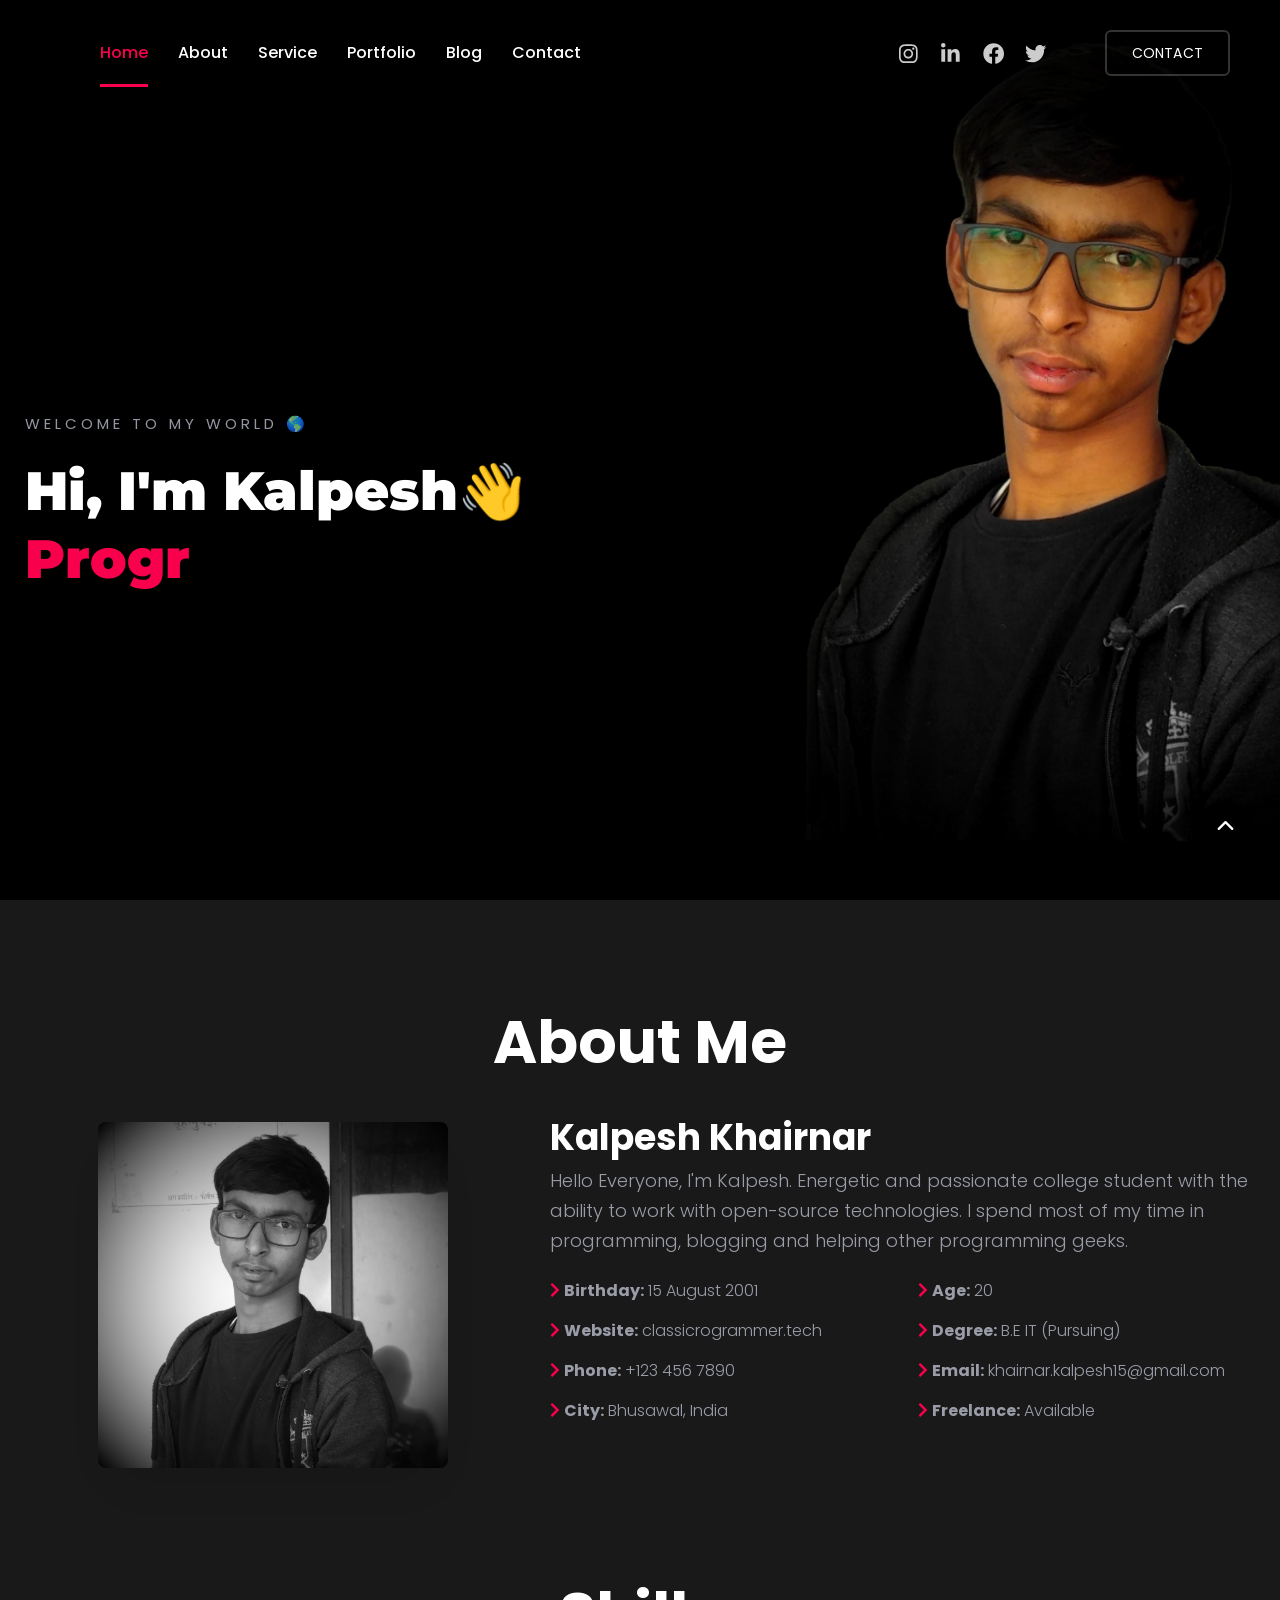
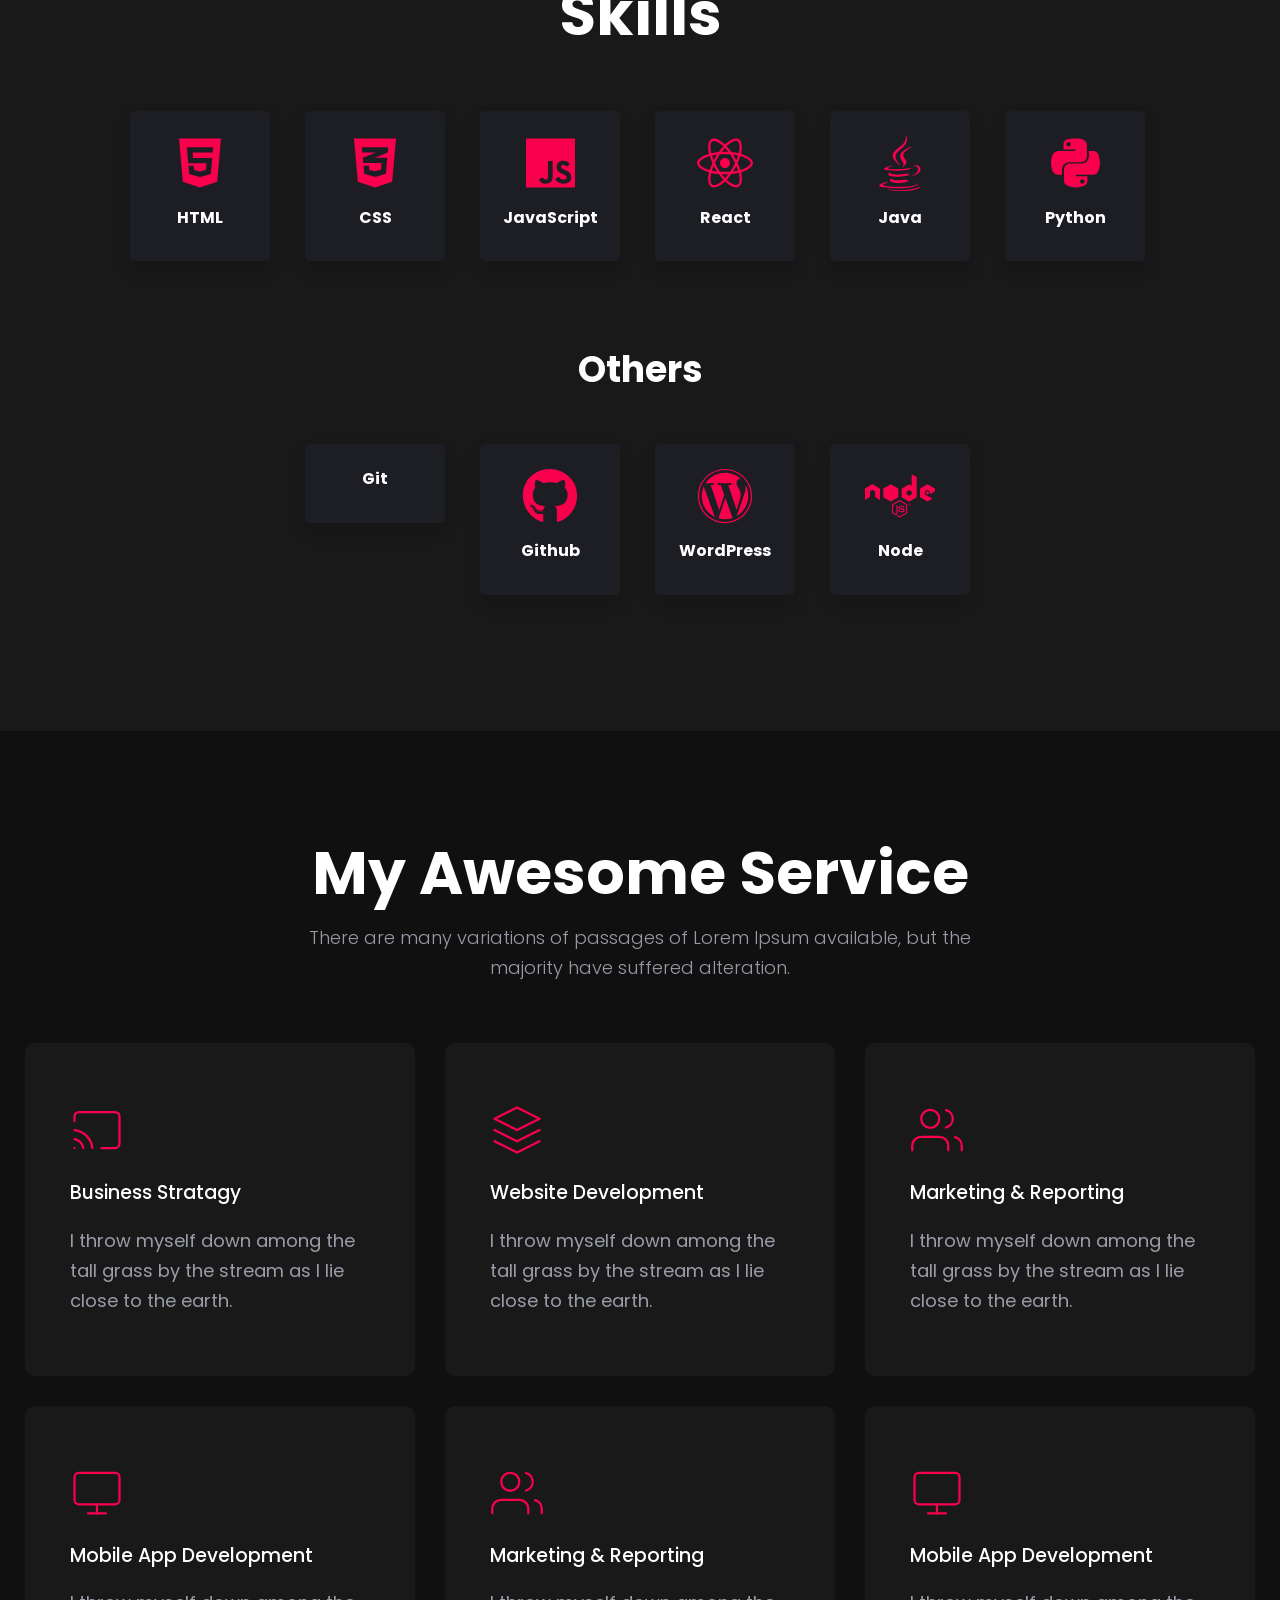
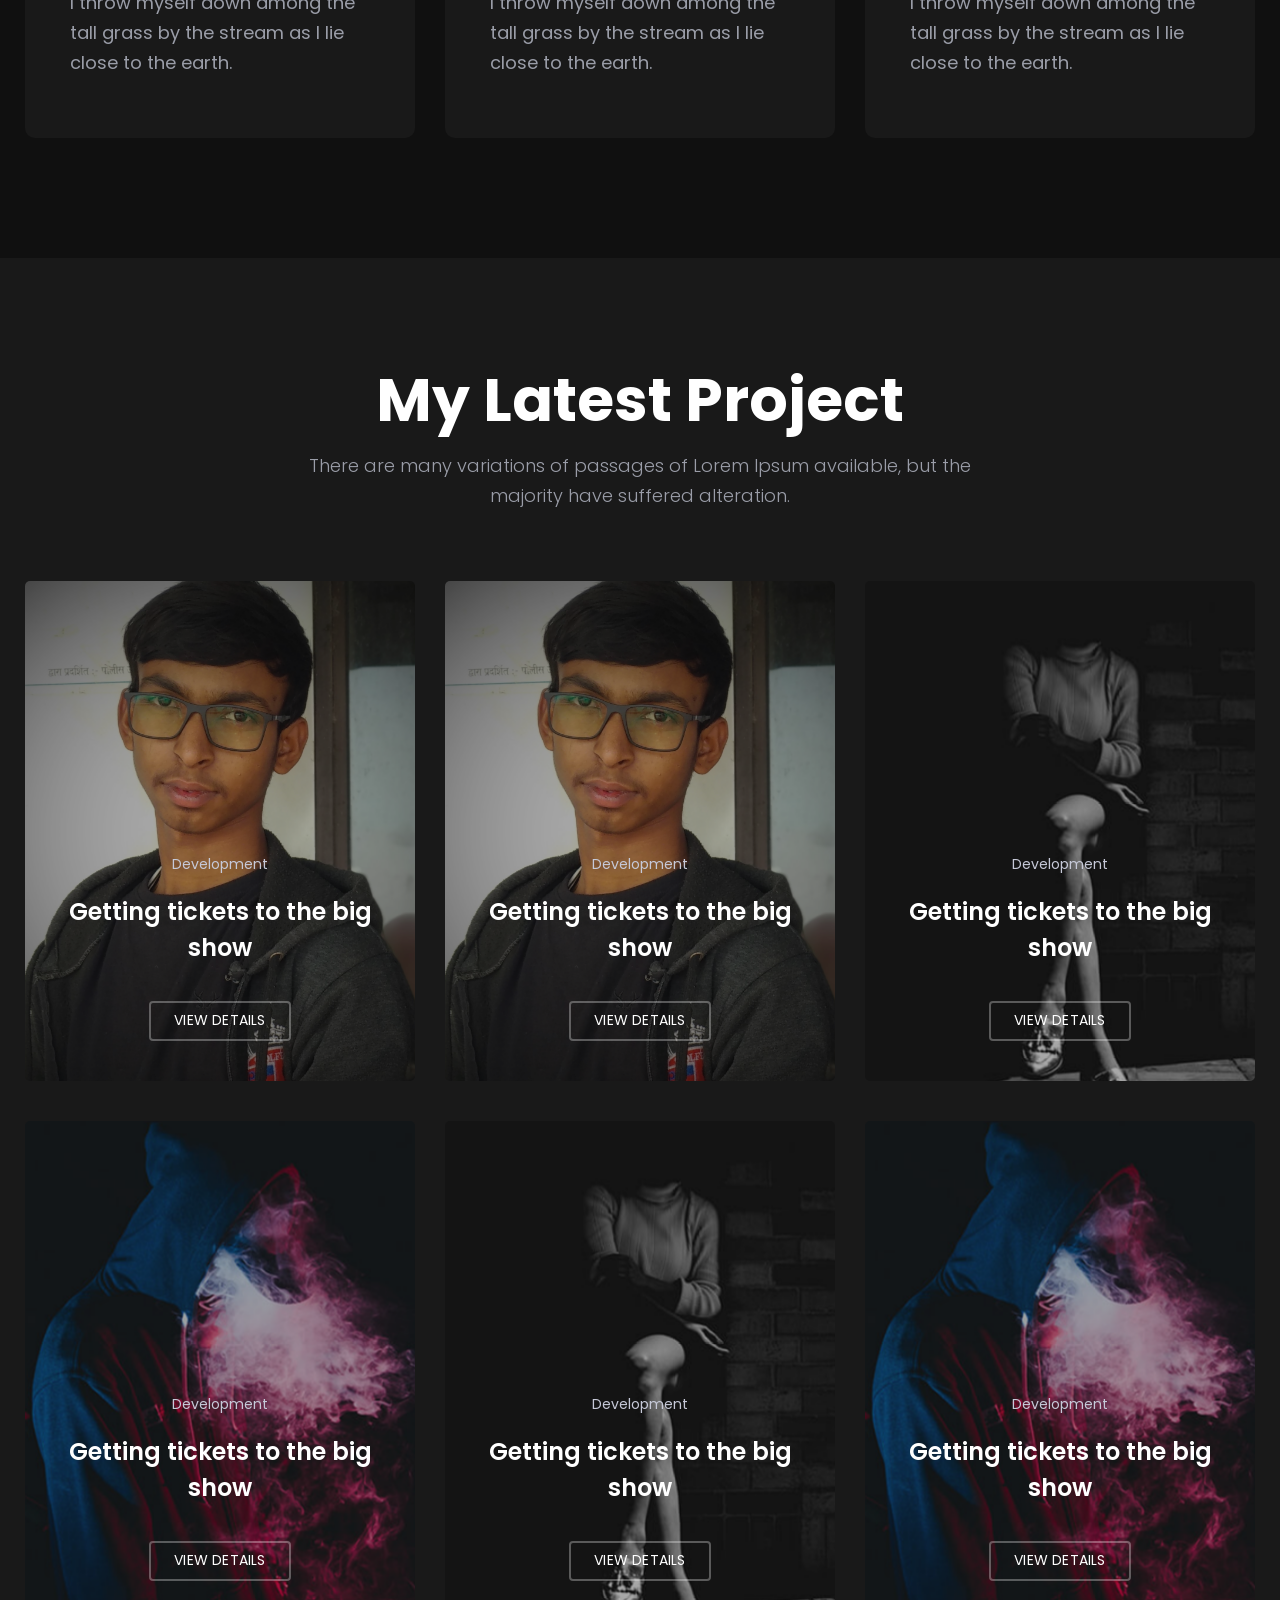
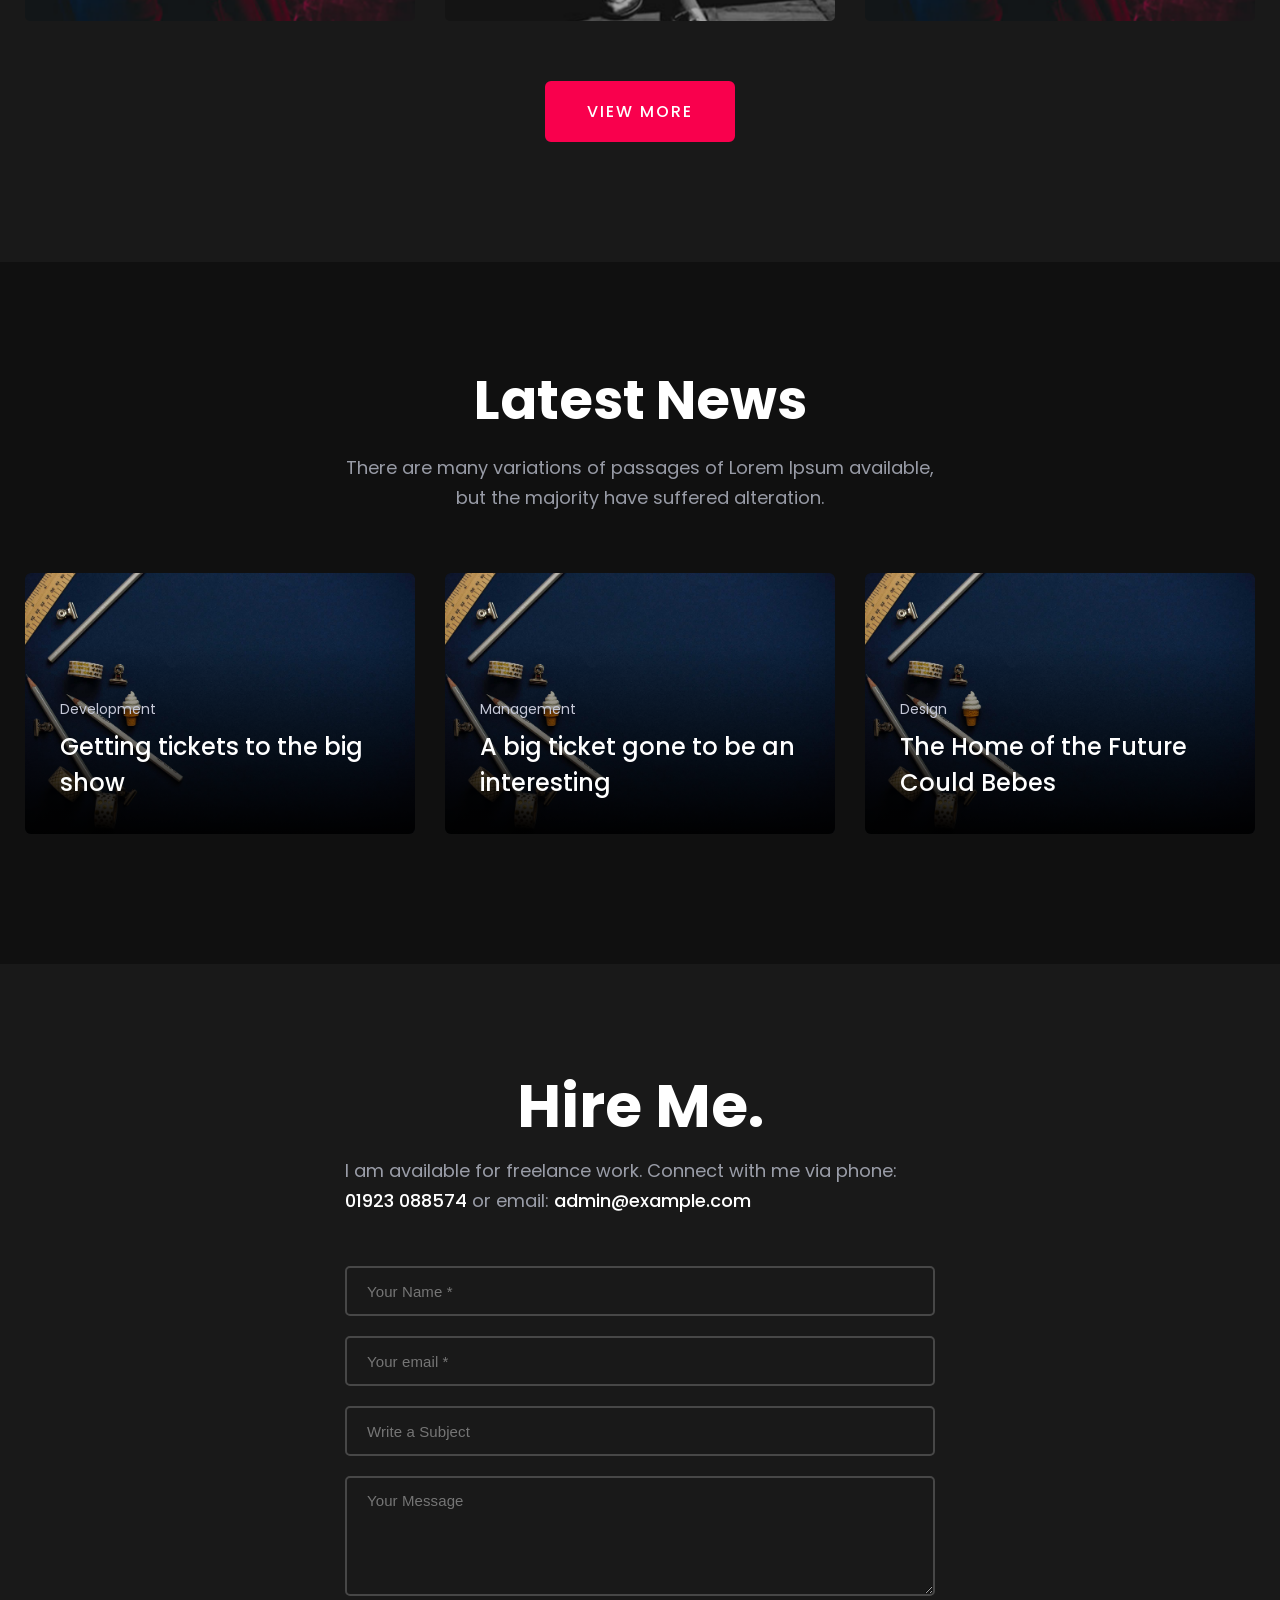
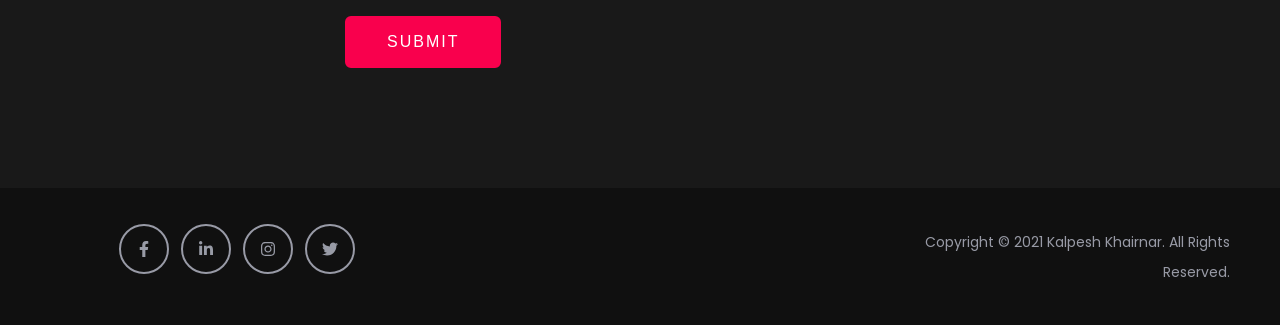
==== commit aed8486e: "My portfolio" ====
--- a/index.html
+++ b/index.html
@@ -42,10 +42,10 @@
                     <div class="header-right">
                         <div class="social-share-inner mt--25">
                             <ul class="social-share social-style--2 color-black d-flex justify-content-start liststyle">
-                                <li><a href="https://www.facebook.com/"><i class='bx bxl-facebook header-icon border-circle'></i></i></a></li>
-                                <li><a href="https://www.facebook.com/"><i class='bx bxl-instagram header-icon'></i></i></a></li>
-                                <li><a href="https://www.facebook.com/"><i class='bx bxl-linkedin header-icon'></i></i></a></li>
-                                <li><a href="https://www.facebook.com/"><i class='bx bxl-twitter header-icon'></i></i></a></li>
+                                <li><a href="https://www.facebook.com/"><i class="fab fa-instagram fa-lg" ></i></a></li>
+                                <li><a href="https://www.facebook.com/"><i class="fab fa-linkedin-in fa-lg"></i></a></li>
+                                <li><a href="https://www.facebook.com/"><i class="fab fa-facebook fa-lg"></i></a></li>
+                                <li><a href="https://www.facebook.com/"><i class="fab fa-twitter fa-lg"></i></a></li>
                                 
                             </ul>
                         </div>
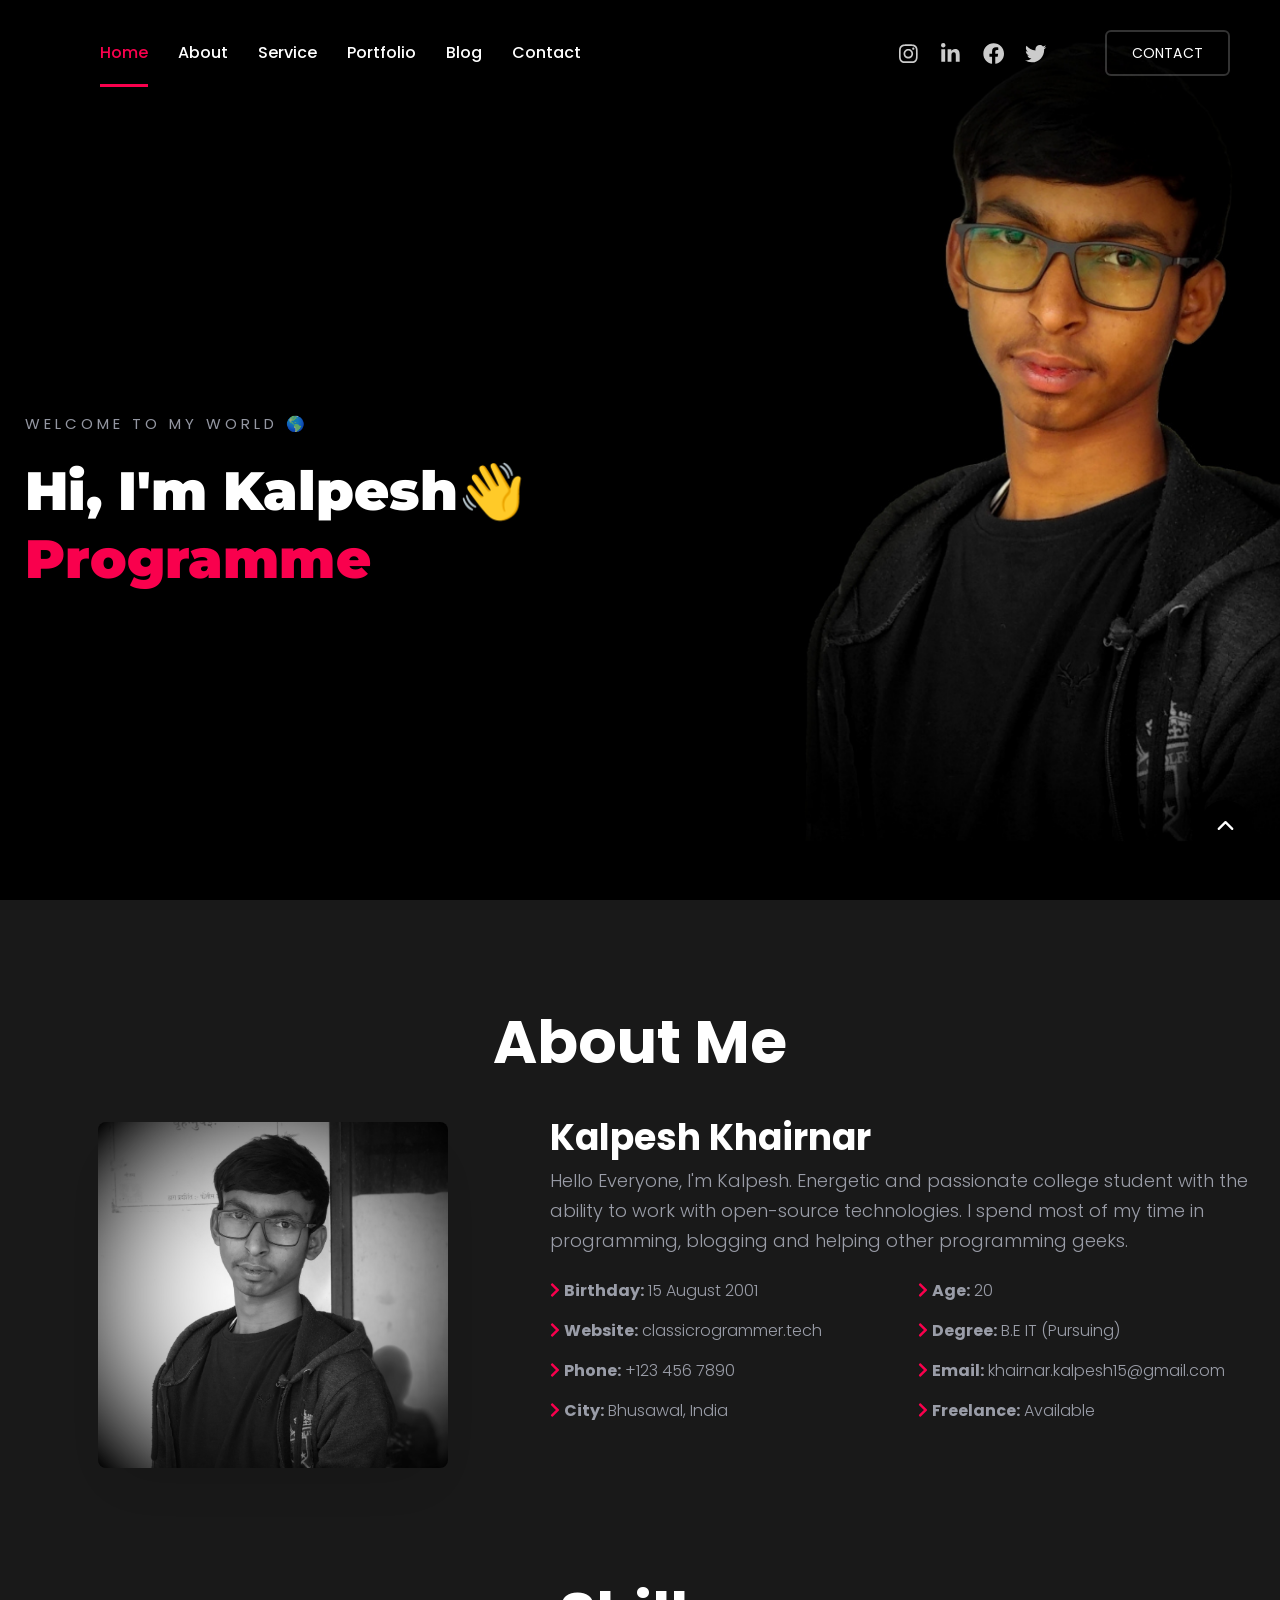
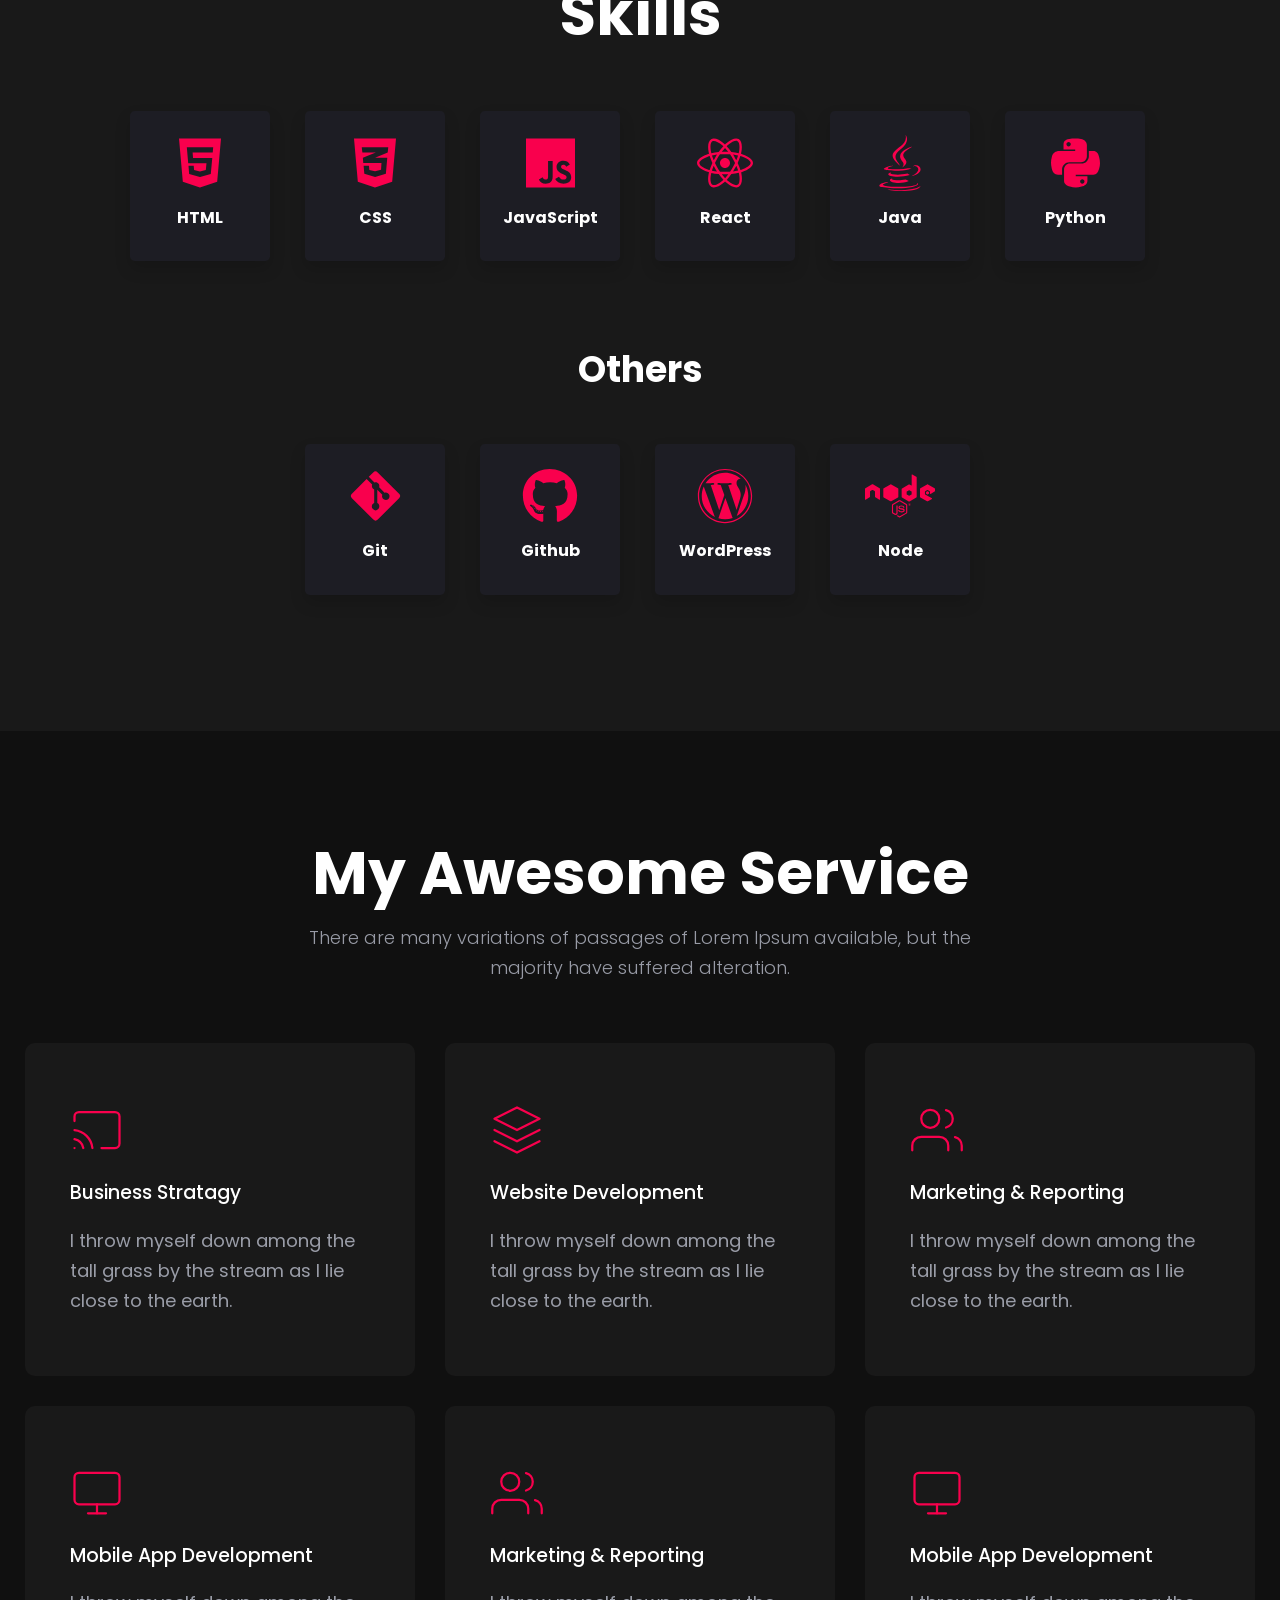
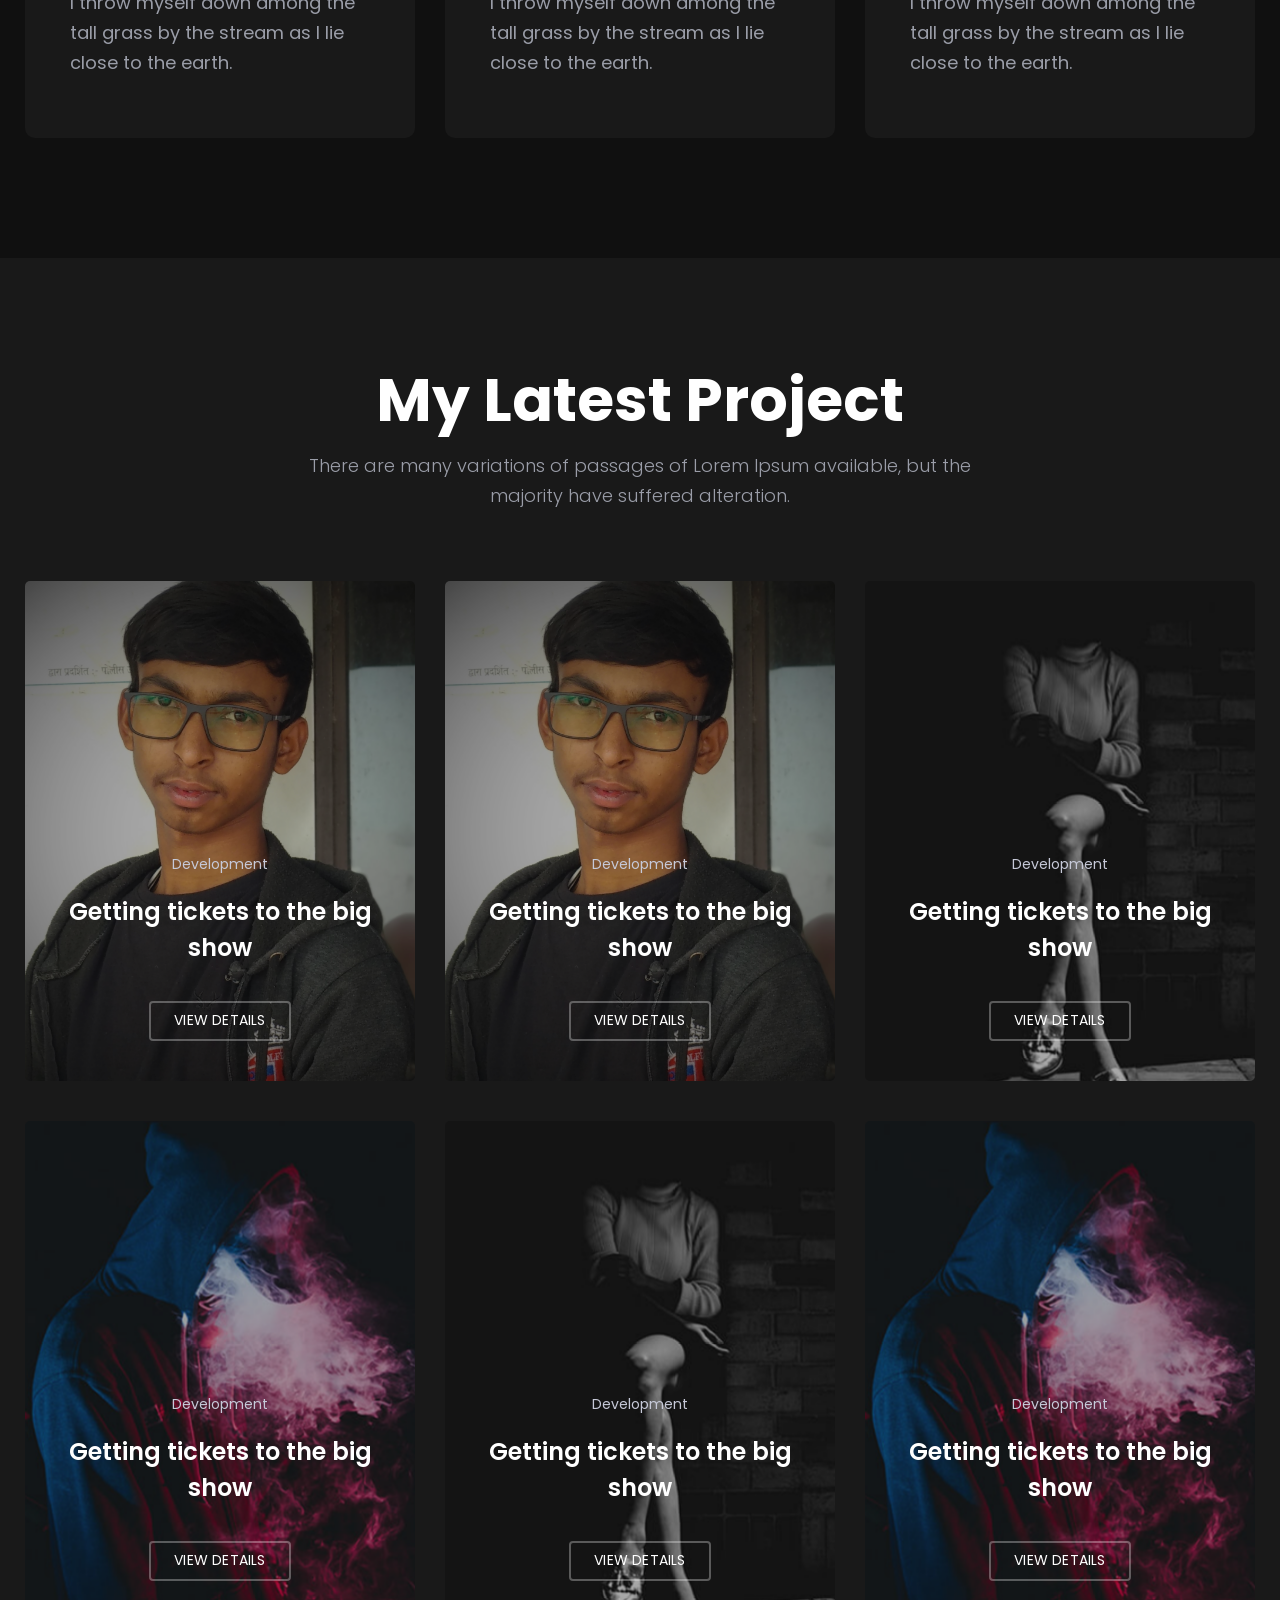
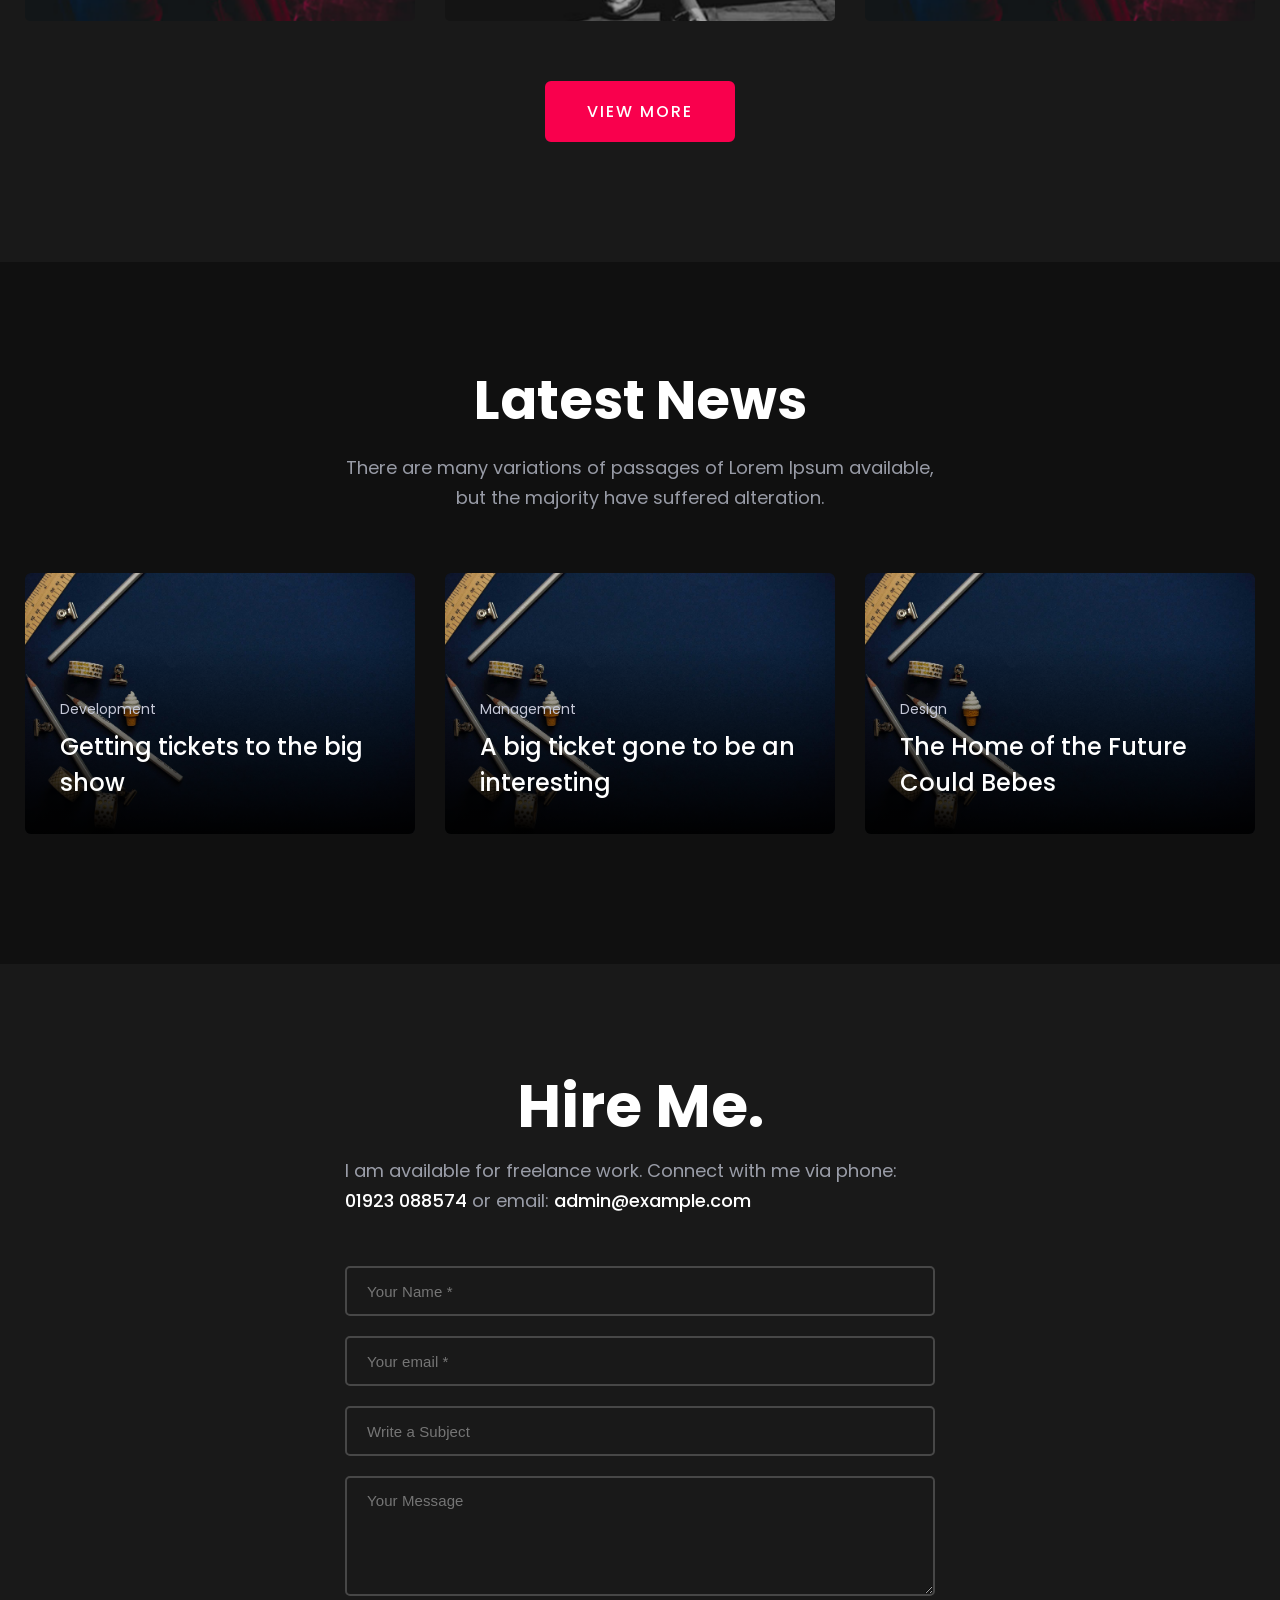
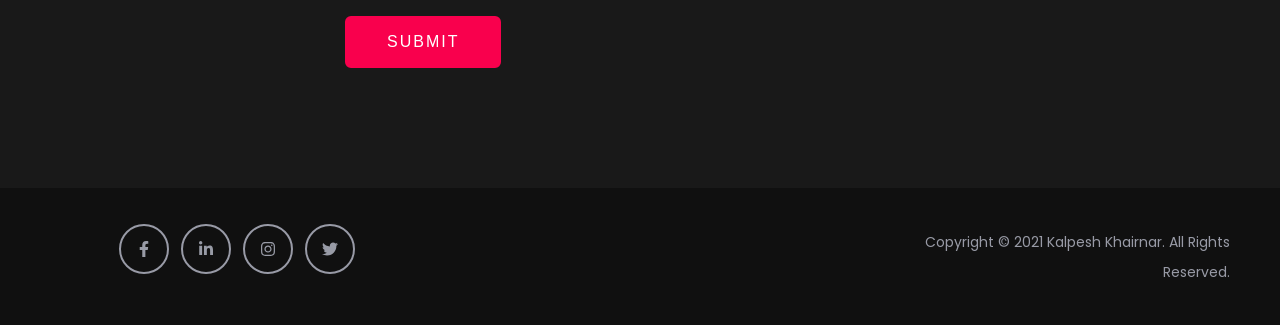
==== commit d8a265e0: "Skills icon added" ====
--- a/index.html
+++ b/index.html
@@ -198,7 +198,7 @@
                                     <div class="row justify-content-center">
                                         <div class="col-6 col-sm-4 col-md-3 col-lg-2">
                                             <div class="myskills rounded-lg p-2 shadow text-center my-3">
-                                                <i class="mt-3 bx bxl-git skill-icon"></i>
+                                                <i class="mt-3 fab fa-git-alt fa-4x skill-icon"></i>
                                                 <h2 class="mt-3 h6 font-weight-bold text-center mb-4">Git</h2>
                                             </div>
                                         </div>
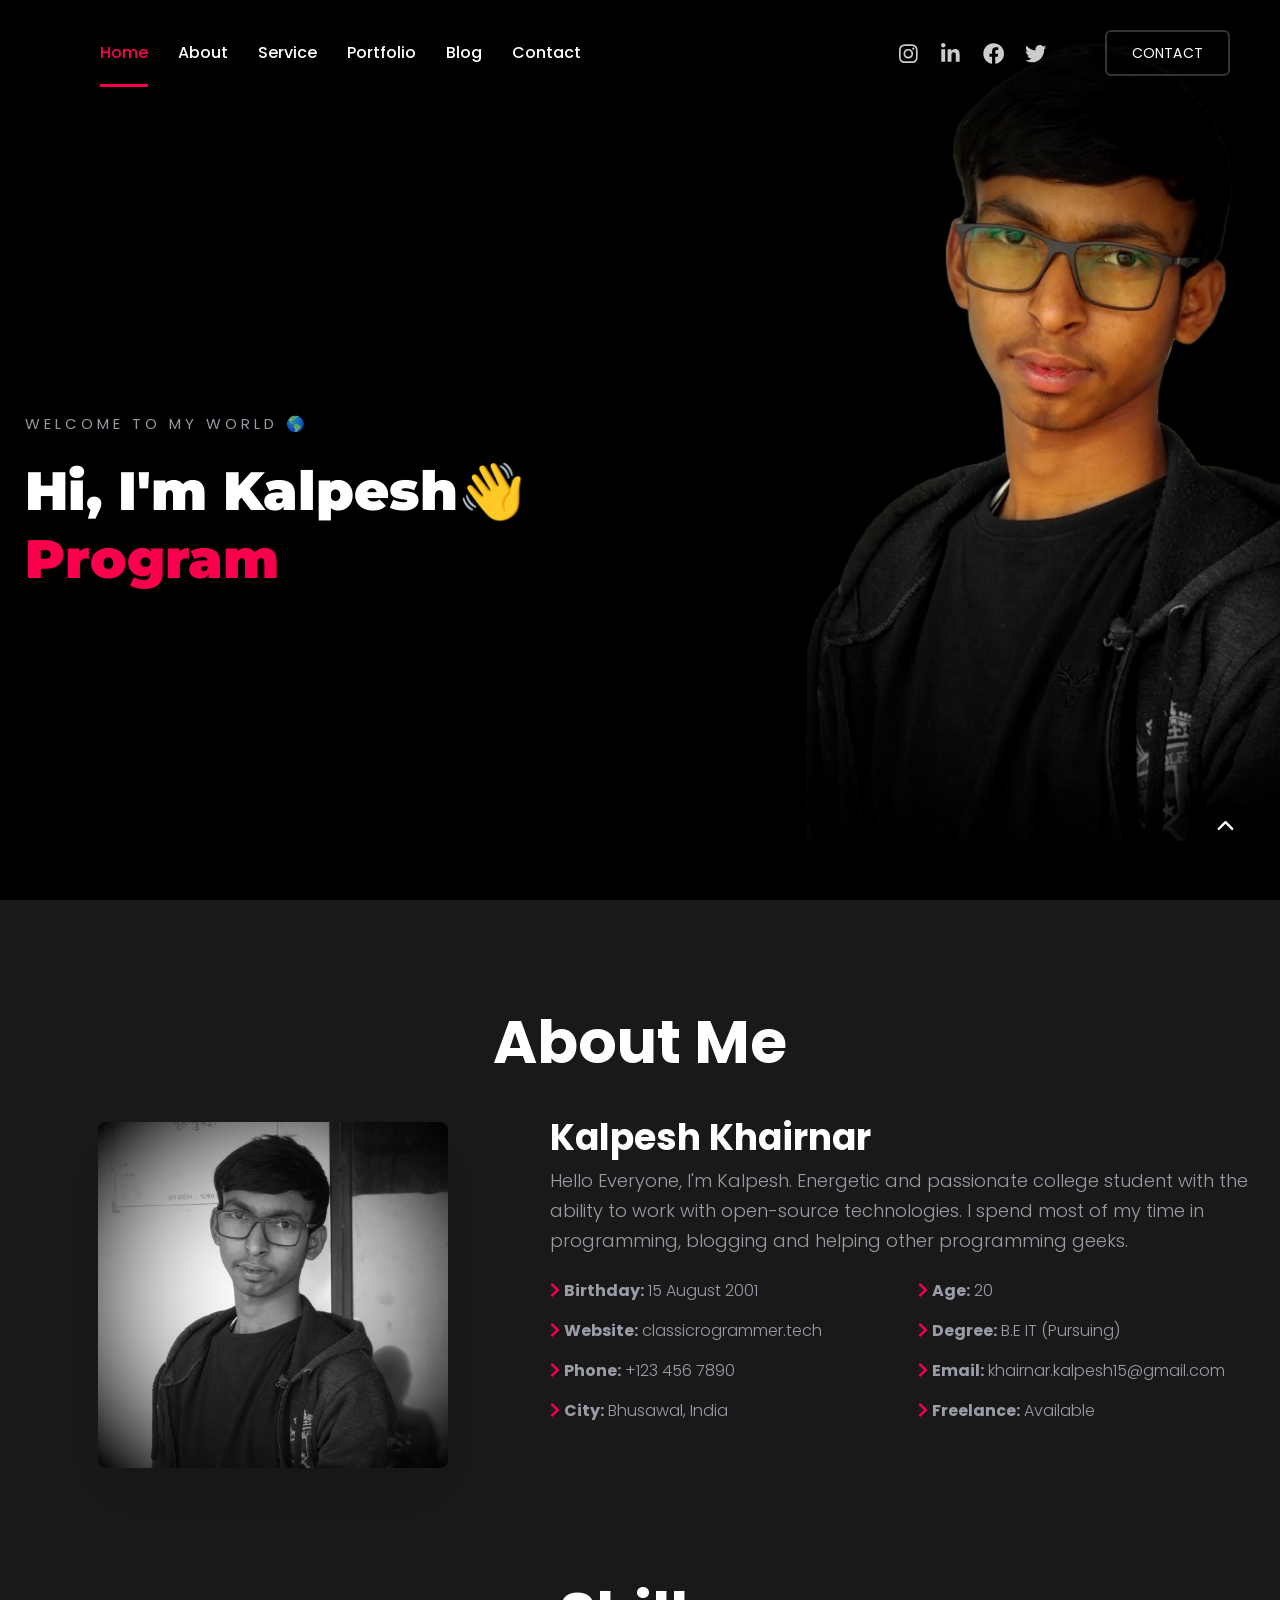
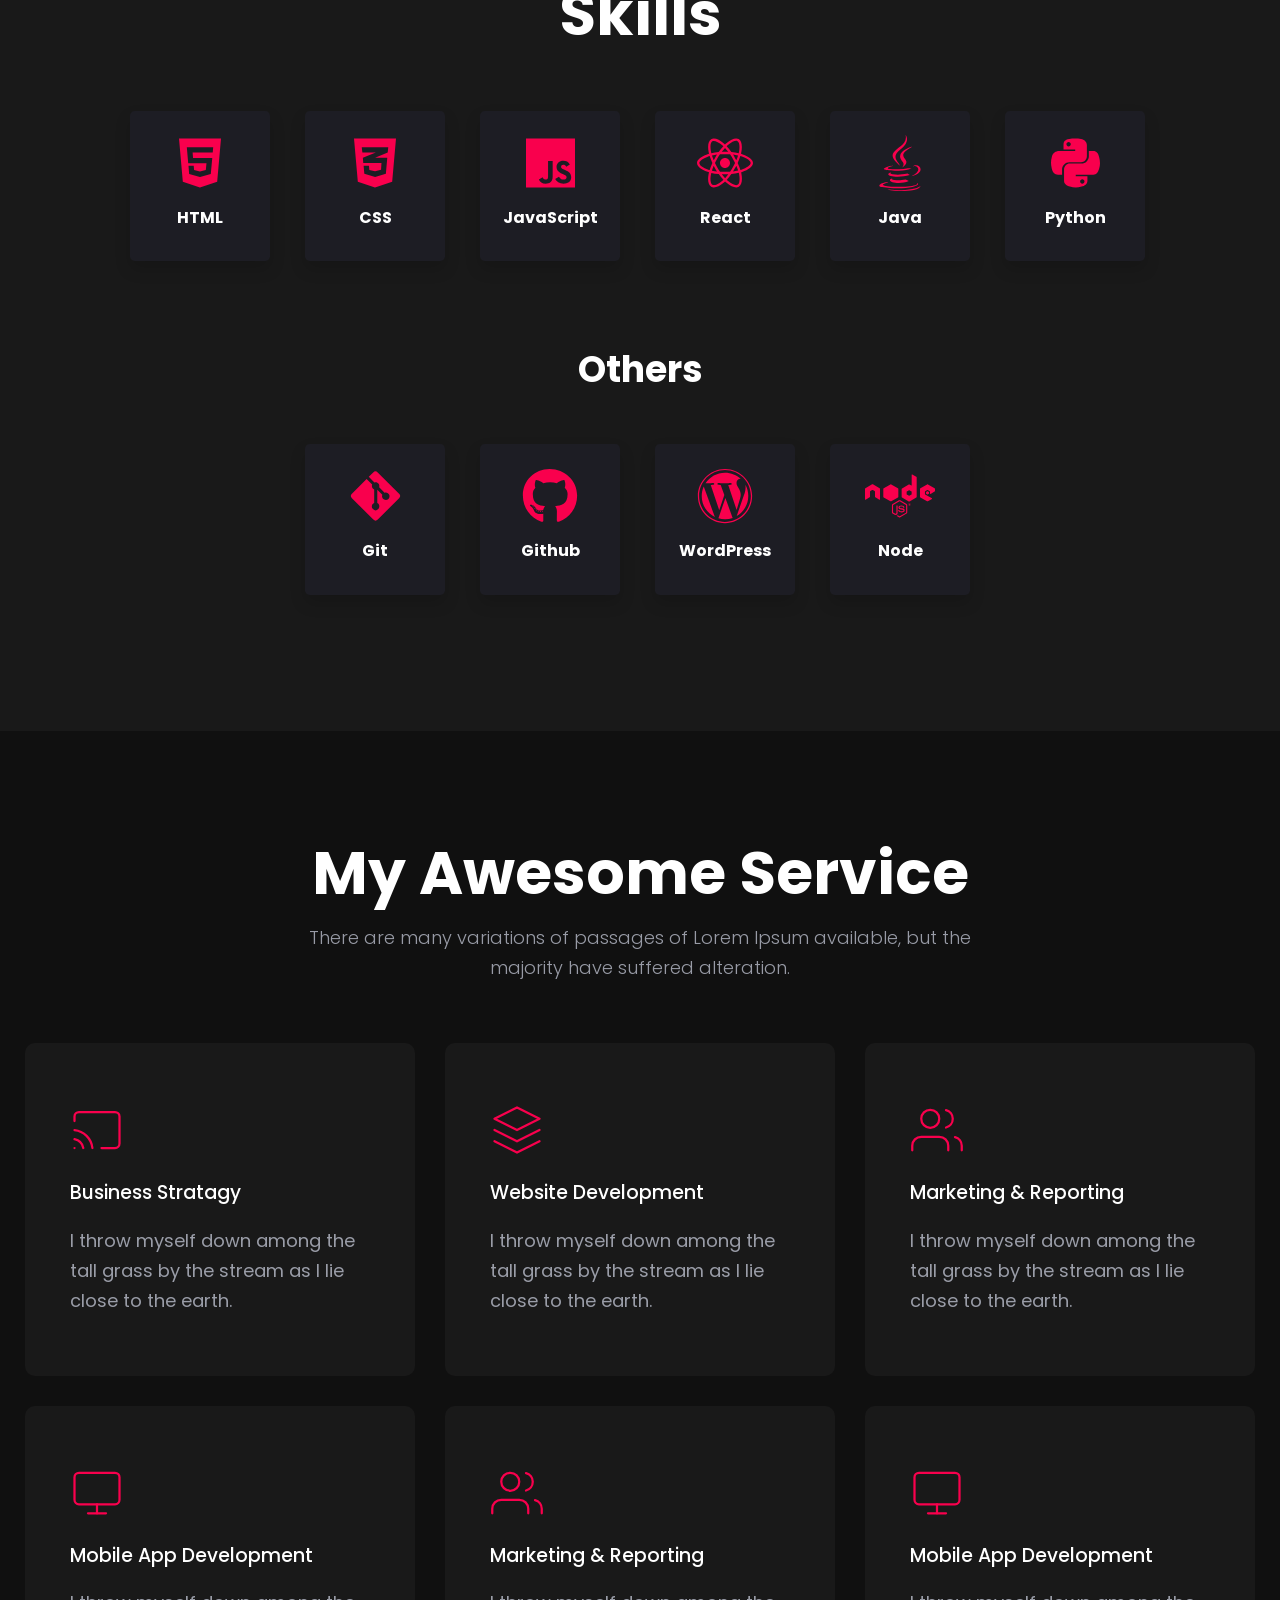
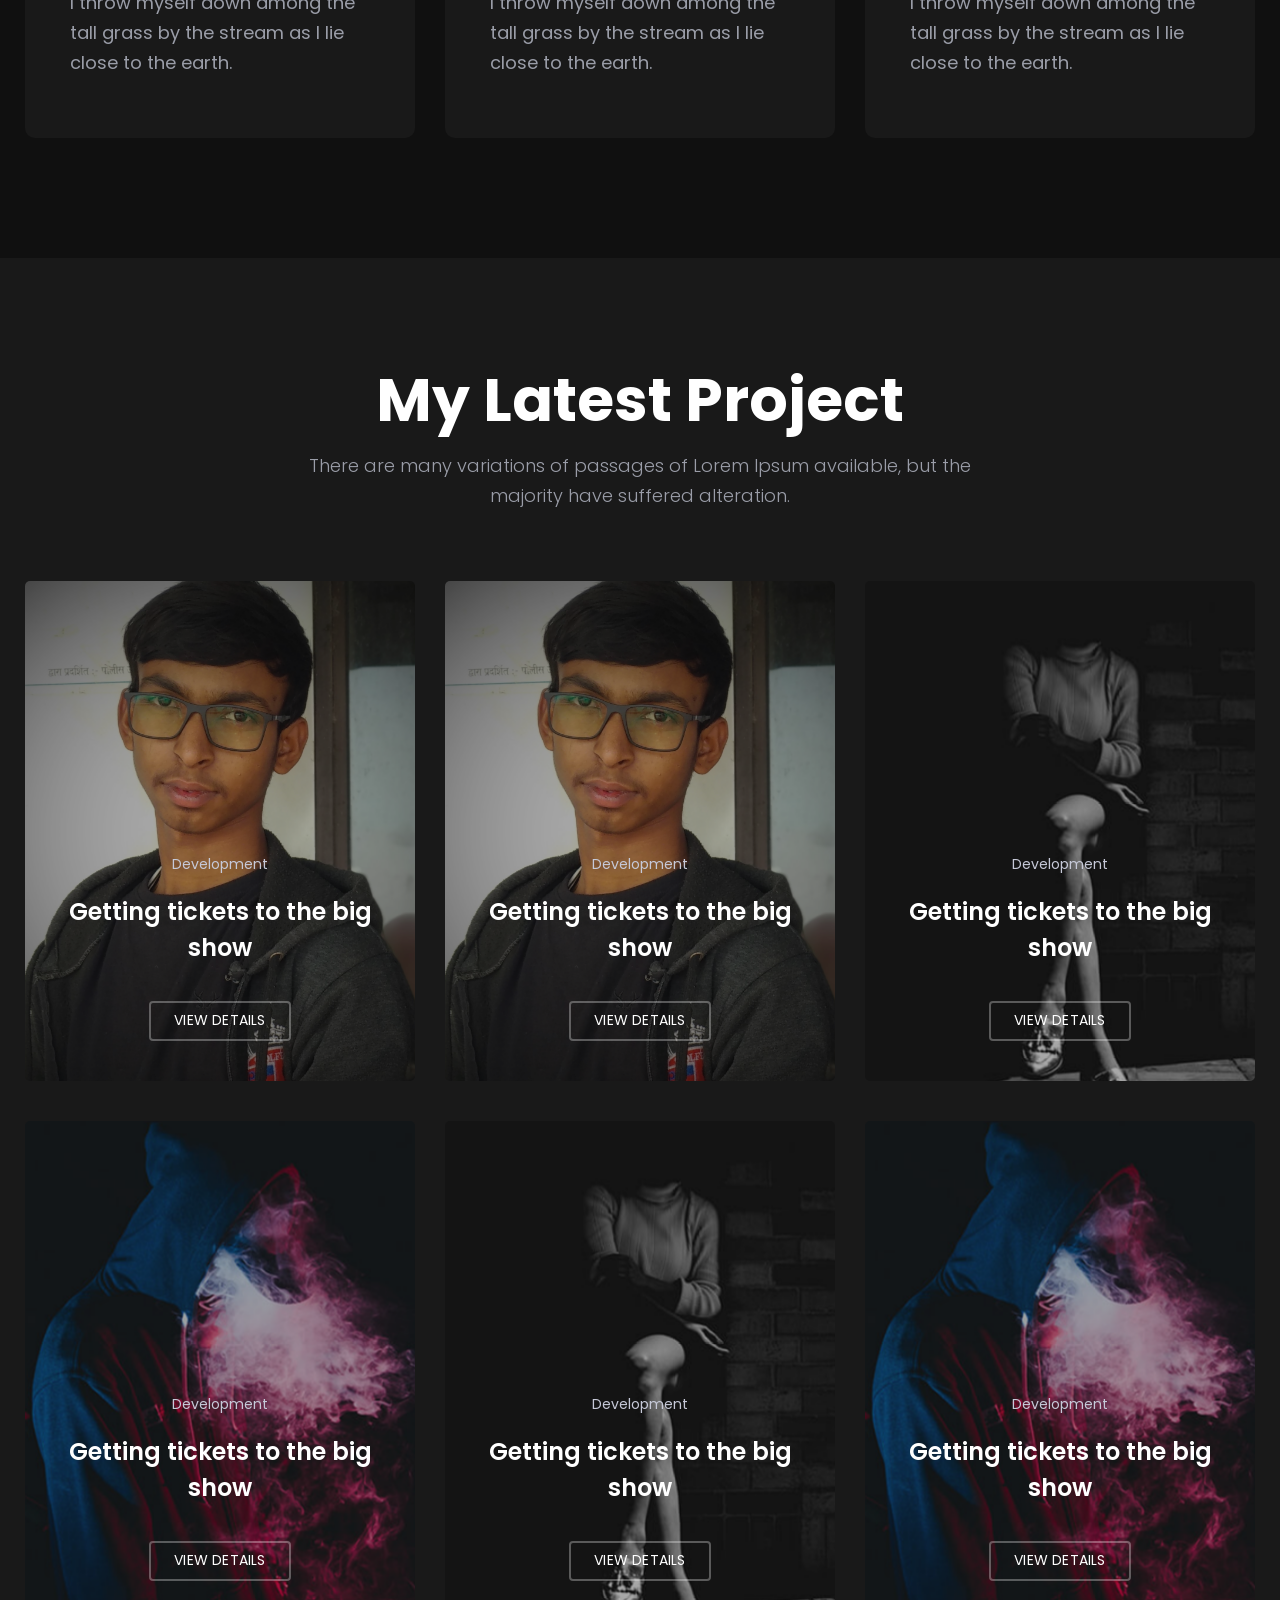
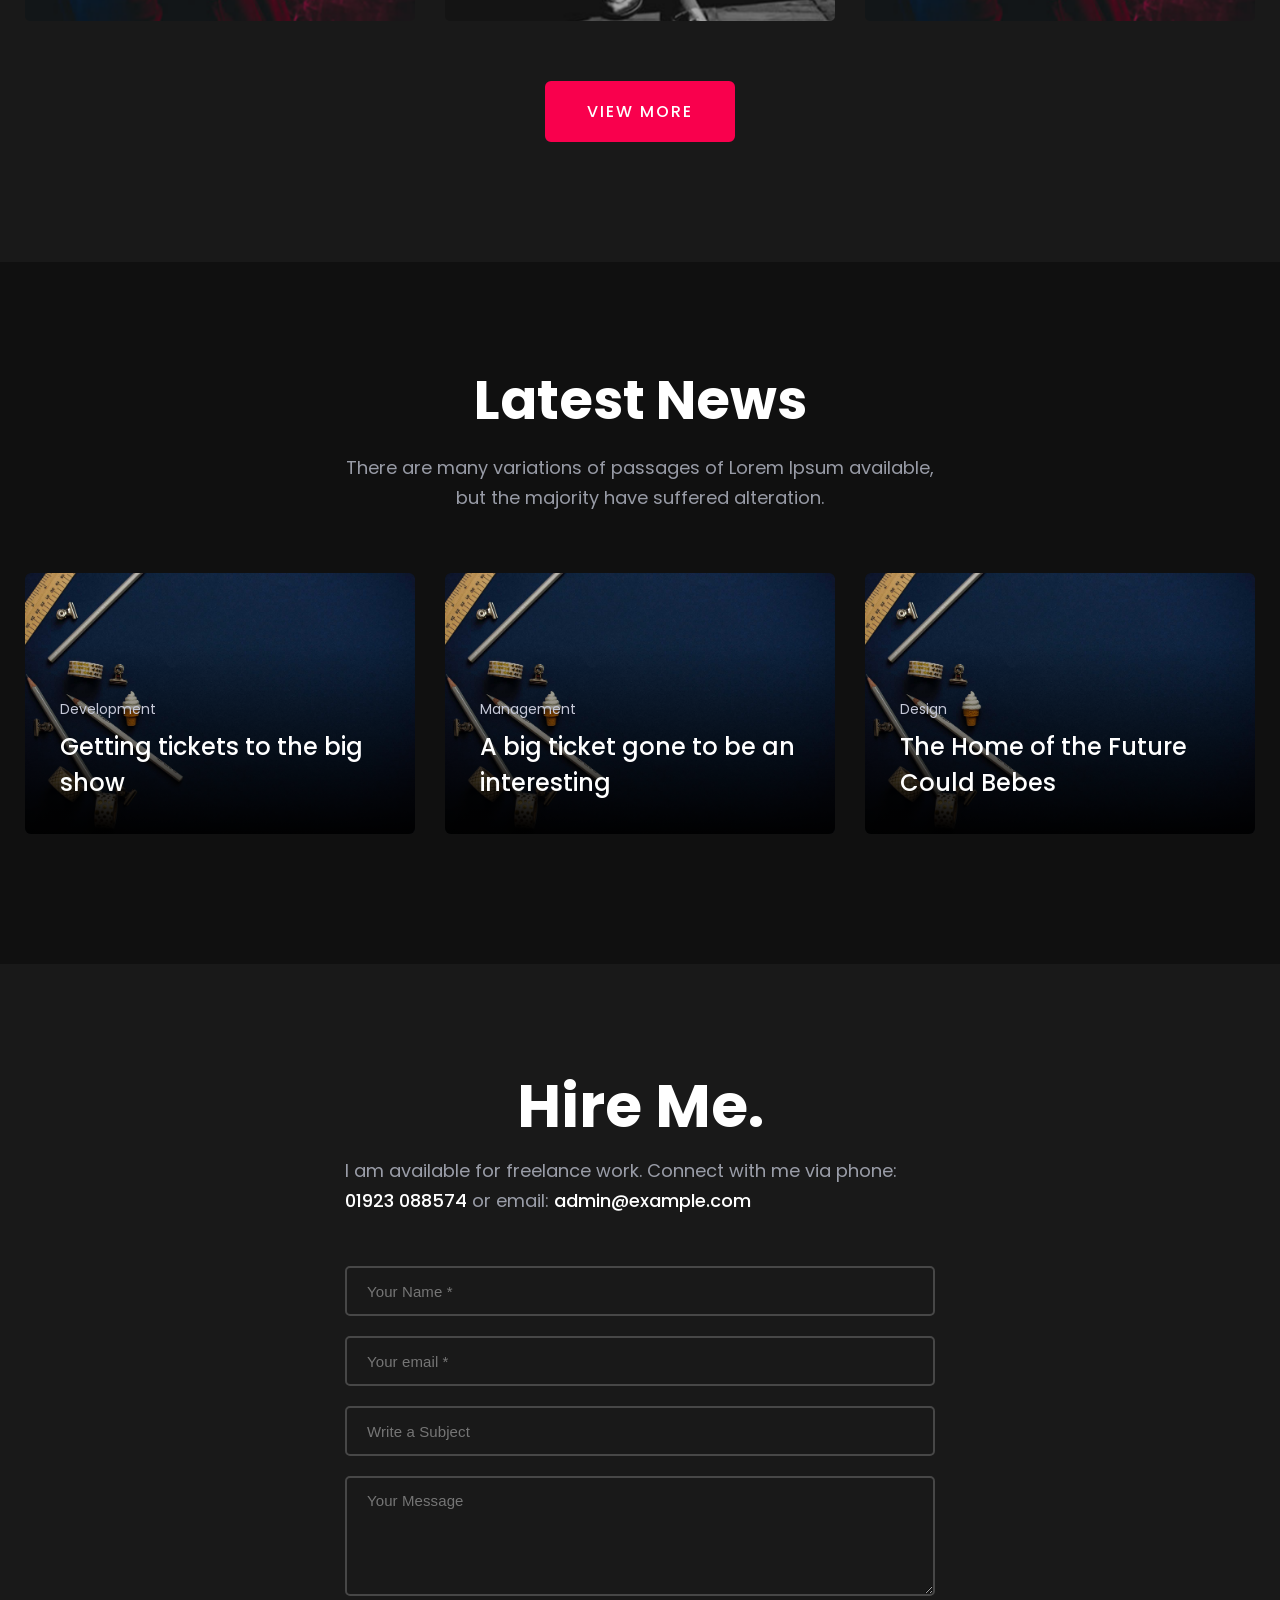
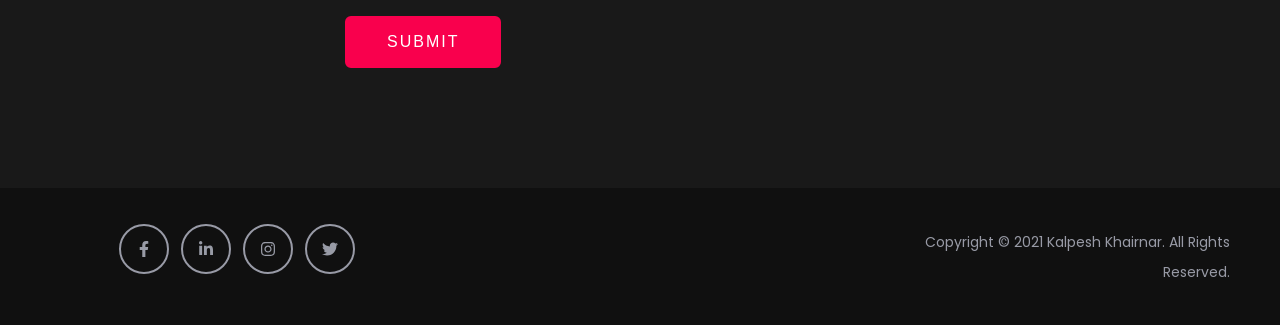
==== commit 87e4f281: "Cover updated" ====
--- a/index.html
+++ b/index.html
@@ -10,7 +10,7 @@
     <link href="/css/main.9f7895ce.chunk.css" rel="stylesheet">
     <link href="/css/styles.css" rel="stylesheet">
     
-  <link href="assets/vendor/boxicons/css/boxicons.min.css" rel="stylesheet">
+  
     
     <!-- Font Awesome -->
     <script defer src="/assets/fontawesome-free/js/brands.js"></script>
@@ -20,618 +20,617 @@
 </head>
 
 <body>
-    <div id="root">
-        <div class="active-dark">
-            <header class="header-area header-style-two header--fixed color-black" id="myHeader">
-                <div class="header-wrapper">
-                    <div class="header-left d-flex align-items-center">
-                        <!-- <div class="logo">
-                            <a href="/"><img src="/assets/images/logo/logo-symbol-dark.png" alt="Digital Agency"></a>
-                        </div> -->
-                        <nav class="mainmenunav d-lg-block ml--50">
-                            <ul class="mainmenu" id="navbar">
-                                <li class="is-current"><a href="#home">Home</a></li>
-                                <li class="" data-target="#about"><a href="#about" data-target="#about">About</a></li>
-                                <li class=""><a href="#service">Service</a></li>
-                                <li class=""><a href="#portfolio">Portfolio</a></li>
-                                <li class=""><a href="#blog">Blog</a></li>
-                                <li class=""><a href="#contact">Contact</a></li>
-                            </ul>
-                        </nav>
-                    </div>
-                    <div class="header-right">
-                        <div class="social-share-inner mt--25">
-                            <ul class="social-share social-style--2 color-black d-flex justify-content-start liststyle">
-                                <li><a href="https://www.facebook.com/"><i class="fab fa-instagram fa-lg" ></i></a></li>
-                                <li><a href="https://www.facebook.com/"><i class="fab fa-linkedin-in fa-lg"></i></a></li>
-                                <li><a href="https://www.facebook.com/"><i class="fab fa-facebook fa-lg"></i></a></li>
-                                <li><a href="https://www.facebook.com/"><i class="fab fa-twitter fa-lg"></i></a></li>
-                                
-                            </ul>
-                        </div>
-                        <div class="header-btn"><a class="rn-btn"
-                                href="#"><span>Contact</span></a></div>
-                        <div class="humberger-menu d-block d-lg-none pl--20"><span class="menutrigger text-white"><svg
-                                    stroke="currentColor" fill="none" stroke-width="2" viewBox="0 0 24 24"
-                                    stroke-linecap="round" stroke-linejoin="round" height="1em" width="1em"
-                                    xmlns="http://www.w3.org/2000/svg">
-                                    <line x1="3" y1="12" x2="21" y2="12"></line>
-                                    <line x1="3" y1="6" x2="21" y2="6"></line>
-                                    <line x1="3" y1="18" x2="21" y2="18"></line>
-                                </svg></span></div>
-                        <div class="close-menu d-block d-lg-none"><span class="closeTrigger"><svg stroke="currentColor"
-                                    fill="none" stroke-width="2" viewBox="0 0 24 24" stroke-linecap="round"
-                                    stroke-linejoin="round" height="1em" width="1em" xmlns="http://www.w3.org/2000/svg">
-                                    <line x1="18" y1="6" x2="6" y2="18"></line>
-                                    <line x1="6" y1="6" x2="18" y2="18"></line>
-                                </svg></span></div>
-                    </div>
-                </div>
-            </header>
-        <main>
-            <section id="home" class="fix">
-                <div class="slider-wrapper">
-                    <div class="slide personal-portfolio-slider slider-paralax slider-style-3 d-flex align-items-center justify-content-center">
-                        <div class="container">
+    
+    <div class="active-dark">
+        <header class="header-area header-style-two header--fixed color-black" id="myHeader">
+            <div class="header-wrapper">
+                <div class="header-left d-flex align-items-center">
+                    <!-- <div class="logo">
+                        <a href="/"><img src="/assets/images/logo/logo-symbol-dark.png" alt="Digital Agency"></a>
+                    </div> -->
+                    <nav class="mainmenunav d-lg-block ml--50">
+                        <ul class="mainmenu" id="navbar">
+                            <li class="is-current"><a href="#home">Home</a></li>
+                            <li class="" data-target="#about"><a href="#about" data-target="#about">About</a></li>
+                            <li class=""><a href="#service">Service</a></li>
+                            <li class=""><a href="#portfolio">Portfolio</a></li>
+                            <li class=""><a href="#blog">Blog</a></li>
+                            <li class=""><a href="#contact">Contact</a></li>
+                        </ul>
+                    </nav>
+                </div>
+                <div class="header-right">
+                    <div class="social-share-inner mt--25">
+                        <ul class="social-share social-style--2 color-black d-flex justify-content-start liststyle">
+                            <li><a href="https://www.facebook.com/"><i class="fab fa-instagram fa-lg" ></i></a></li>
+                            <li><a href="https://www.facebook.com/"><i class="fab fa-linkedin-in fa-lg"></i></a></li>
+                            <li><a href="https://www.facebook.com/"><i class="fab fa-facebook fa-lg"></i></a></li>
+                            <li><a href="https://www.facebook.com/"><i class="fab fa-twitter fa-lg"></i></a></li>
+                            
+                        </ul>
+                    </div>
+                    <div class="header-btn"><a class="rn-btn"
+                            href="#"><span>Contact</span></a></div>
+                    <div class="humberger-menu d-block d-lg-none pl--20"><span class="menutrigger text-white"><svg
+                                stroke="currentColor" fill="none" stroke-width="2" viewBox="0 0 24 24"
+                                stroke-linecap="round" stroke-linejoin="round" height="1em" width="1em"
+                                xmlns="http://www.w3.org/2000/svg">
+                                <line x1="3" y1="12" x2="21" y2="12"></line>
+                                <line x1="3" y1="6" x2="21" y2="6"></line>
+                                <line x1="3" y1="18" x2="21" y2="18"></line>
+                            </svg></span></div>
+                    <div class="close-menu d-block d-lg-none"><span class="closeTrigger"><svg stroke="currentColor"
+                                fill="none" stroke-width="2" viewBox="0 0 24 24" stroke-linecap="round"
+                                stroke-linejoin="round" height="1em" width="1em" xmlns="http://www.w3.org/2000/svg">
+                                <line x1="18" y1="6" x2="6" y2="18"></line>
+                                <line x1="6" y1="6" x2="18" y2="18"></line>
+                            </svg></span></div>
+                </div>
+            </div>
+        </header>
+    <main>
+        <section id="home" class="fix">
+            <div class="slider-wrapper">
+                <div class="slide personal-portfolio-slider slider-paralax slider-style-3 d-flex align-items-center justify-content-center">
+                    <div class="container">
+                        <div class="row">
+                            <div class="col-lg-12 col-12">
+                                <div class="inner text-left"><span>Welcome to my World 🌎</span>
+                                    <h1 class="title">Hi, I'm Kalpesh👋<br>
+                                        <div class="x0 x1 x2 ">
+                                            <div style="transition: width 150ms linear 0s; height: 49px; width: 285.453px;">
+                                                <div class="x0 x3 x4 x5" style="opacity: 1; transform: translateY(0px); position: absolute;">
+                                                    <span class="typed-text"></span><span class="cursor">&nbsp;</span>
+                                                </div>
+                                            </div>
+                                        </div>
+                                    </h1>
+                                    <!-- <h2>based in USA.</h2> -->
+                                </div>
+                            </div>
+                        </div>
+                    </div>
+                </div>
+            </div>
+        </section>
+        <section id="about" class="fix">
+            <div class="about-area ptb--120  bg_color--1">
+                <div class="about-wrapper">
+                    <div class="container">
+                        <div class="row">
+                            <div class="section-title col-12 mb--30">
+                                <h2 class="title text-center">About Me</h2>
+                            </div>
+                        </div>
+                        <div class="row align-items-center">
+                            <div class="col-lg-5">
+                                <div class="thumbnail text-md-center">
+                                    <img class="img-fluid about-img sm-img-thumbnail float-center" src="/assets/images/kalpesh.jpeg" alt="About Images"></div>
+                            </div>
+                            <div class="col-lg-7">
+                                <div class="about-inner inner">
+                                    <div class="section-title">
+                                        <h3 class="title text-center text-md-center text-lg-left">Kalpesh Khairnar</h2>
+                                        <p class="description">Hello Everyone, I'm Kalpesh. Energetic and passionate college student with the ability to work with open-source technologies. I spend most of my time in programming, blogging and helping other programming geeks.</p>
+                                    </div>
+
+                                    <div class="row mt--15">
+                                        <div class="col-md-6 col-lg-6 short">
+                                            <ul class="liststyle">
+                                                <li><i class="fas fa-chevron-right"></i> <strong>Birthday:</strong> <span>15 August 2001</span></li>
+                                                <li><i class="fas fa-chevron-right"></i> <strong>Website:</strong> <span>classicrogrammer.tech</span></li>
+                                                <li><i class="fas fa-chevron-right"></i> <strong>Phone:</strong> <span>+123 456 7890</span></li>
+                                                <li><i class="fas fa-chevron-right"></i> <strong>City:</strong> <span>Bhusawal, India</span></li>
+                                            </ul>
+                                            </div>
+                                            <div class="col-md-6 col-lg-6 short">
+                                            <ul class="liststyle">
+                                                <li><i class="fas fa-chevron-right"></i> <strong>Age:</strong> <span>20</span></li>
+                                                <li><i class="fas fa-chevron-right"></i> <strong>Degree:</strong> <span>B.E IT (Pursuing)</span></li>
+                                                <li><i class="fas fa-chevron-right"></i> <strong>Email:</strong> <span>khairnar.kalpesh15@gmail.com</span></li>
+                                                <li><i class="fas fa-chevron-right"></i> <strong>Freelance:</strong> <span>Available</span></li>
+                                            </ul>
+                                        </div>
+                                    </div>
+                                </div>
+                            </div>
+                        </div><br>
+                        
+                        <div class="row mt--100 justify-content-center">
+                            <div class="section-title col-12 mb--30">
+                                <h2 class="title text-center">Skills</h2>
+                            </div>
+                            
+                            <div class="col-12 col-md-10">
+                                <div class="row justify-content-center">
+                                    <div class="col-6 col-sm-4 col-md-3 col-lg-2">
+                                        <div class="myskills rounded-lg p-2 shadow text-center my-3">
+                                            <i class="mt-3 fab fa-html5 fa-4x skill-icon"></i>
+                                            <h2 class="mt-3 h6 font-weight-bold text-center mb-4">HTML</h2>
+                                        </div>
+                                    </div>
+
+                                    <div class="col-6 col-sm-4 col-md-3 col-lg-2">
+                                        <div class="myskills rounded-lg p-2 shadow text-center my-3">
+                                            <i class="mt-3 fab fa-css3-alt fa-4x skill-icon"></i>
+                                            <h2 class="mt-3 h6 font-weight-bold text-center mb-4">CSS</h2>
+                                        </div>
+                                    </div>
+
+                                    <div class="col-6 col-sm-4 col-md-3 col-lg-2">
+                                        <div class="myskills rounded-lg p-2 shadow text-center my-3">
+                                            <i class="mt-3 fab fa-js fa-4x skill-icon"></i>
+                                            <h2 class="mt-3 h6 font-weight-bold text-center mb-4">JavaScript</h2>
+                                        </div>
+                                    </div>
+
+                                    <div class="col-6 col-sm-4 col-md-3 col-lg-2">
+                                        <div class="myskills rounded-lg p-2 shadow text-center my-3">
+                                            <i class="mt-3 fab fa-react fa-4x skill-icon"></i>
+                                            <h2 class="mt-3 h6 font-weight-bold text-center mb-4">React</h2>
+                                        </div>
+                                    </div>
+
+                                    <div class="col-6 col-sm-4 col-md-3 col-lg-2">
+                                        <div class="myskills rounded-lg p-2 shadow text-center my-3">
+                                            <i class="mt-3 fab fa-java fa-4x skill-icon"></i>
+                                            <h2 class="mt-3 h6 font-weight-bold text-center mb-4">Java</h2>
+                                        </div>
+                                    </div>
+
+                                    <div class="col-6 col-sm-4 col-md-3 col-lg-2">
+                                        <div class="myskills rounded-lg p-2 shadow text-center my-3">
+                                            <i class="mt-3 fab fa-python fa-4x skill-icon"></i>
+                                            <h2 class="mt-3 h6 font-weight-bold text-center mb-4">Python</h2>
+                                        </div>
+                                    </div>
+                                </div>
+                            </div>
+                        </div>
+
+                        <div class="row mt--100 justify-content-center">
+                            <div class="section-title col-12 mb--30">
+                                <h3 class="title text-center">Others</h3>
+                            </div>
+                            
+
+                            <div class="col-12 col-md-10">
+                                <div class="row justify-content-center">
+                                    <div class="col-6 col-sm-4 col-md-3 col-lg-2">
+                                        <div class="myskills rounded-lg p-2 shadow text-center my-3">
+                                            <i class="mt-3 fab fa-git-alt fa-4x skill-icon"></i>
+                                            <h2 class="mt-3 h6 font-weight-bold text-center mb-4">Git</h2>
+                                        </div>
+                                    </div>
+
+                                    <div class="col-6 col-sm-4 col-md-3 col-lg-2">
+                                        <div class="myskills rounded-lg p-2 shadow text-center my-3">
+                                            <i class="mt-3 fab fa-github fa-4x skill-icon"></i>
+                                            <h2 class="mt-3 h6 font-weight-bold text-center mb-4">Github</h2>
+                                        </div>
+                                    </div>
+
+                                    <div class="col-6 col-sm-4 col-md-3 col-lg-2">
+                                        <div class="myskills rounded-lg p-2 shadow text-center my-3">
+                                            <i class="mt-3 fab fa-wordpress fa-4x skill-icon"></i>
+                                            <h2 class="mt-3 h6 font-weight-bold text-center mb-4">WordPress</h2>
+                                        </div>
+                                    </div>
+
+                                    <div class="col-6 col-sm-4 col-md-3 col-lg-2">
+                                        <div class="myskills rounded-lg p-2 shadow text-center my-3">
+                                            <i class="mt-3 fab fa-node fa-4x skill-icon"></i>
+                                            <h2 class="mt-3 h6 font-weight-bold text-center mb-4">Node</h2>
+                                        </div>
+                                    </div>
+                                </div>
+                            </div> 
+                        </div>
+                    </div>
+                </div>
+            </div>
+        </section>
+        
+        <section id="service" class="fix">
+            <div class="service-area creative-service-wrapper ptb--120 bg_color--5">
+                <div class="container">
+                    <div class="row">
+                        <div class="col-lg-12">
+                            <div class="section-title text-center service-style--3 mb--30 mb_sm--0">
+                                <h2 class="title">My Awesome Service</h2>
+                                <p>There are many variations of passages of Lorem Ipsum available, but the majority
+                                    have suffered alteration.</p>
+                            </div>
+                        </div>
+                    </div>
+                    <div class="row creative-service">
+                        <div class="col-lg-12">
                             <div class="row">
-                                <div class="col-lg-12 col-12">
-                                    <div class="inner text-left"><span>Welcome to my World 🌎</span>
-                                        <h1 class="title">Hi, I'm Kalpesh👋<br>
-                                            <div class="x0 x1 x2 ">
-                                                <div style="transition: width 150ms linear 0s; height: 49px; width: 285.453px;">
-                                                    <div class="x0 x3 x4 x5" style="opacity: 1; transform: translateY(0px); position: absolute;">
-                                                        <span class="typed-text"></span><span class="cursor">&nbsp;</span>
-                                                    </div>
-                                                </div>
-                                            </div>
-                                        </h1>
-                                        <!-- <h2>based in USA.</h2> -->
-                                    </div>
-                                </div>
-                            </div>
-                        </div>
-                    </div>
-                </div>
-            </section>
-            <section id="about" class="fix">
-                <div class="about-area ptb--120  bg_color--1">
-                    <div class="about-wrapper">
-                        <div class="container">
-                            <div class="row">
-                                <div class="section-title col-12 mb--30">
-                                    <h2 class="title text-center">About Me</h2>
-                                </div>
-                            </div>
-                            <div class="row align-items-center">
-                                <div class="col-lg-5">
-                                    <div class="thumbnail text-md-center">
-                                        <img class="img-fluid about-img sm-img-thumbnail float-center" src="/assets/images/kalpesh.jpeg" alt="About Images"></div>
-                                </div>
-                                <div class="col-lg-7">
-                                    <div class="about-inner inner">
-                                        <div class="section-title">
-                                            <h3 class="title text-center text-md-center text-lg-left">Kalpesh Khairnar</h2>
-                                            <p class="description">Hello Everyone, I'm Kalpesh. Energetic and passionate college student with the ability to work with open-source technologies. I spend most of my time in programming, blogging and helping other programming geeks.</p>
-                                        </div>
-
-                                        <div class="row mt--15">
-                                            <div class="col-md-6 col-lg-6 short">
-                                                <ul class="liststyle">
-                                                  <li><i class="fas fa-chevron-right"></i> <strong>Birthday:</strong> <span>15 August 2001</span></li>
-                                                  <li><i class="fas fa-chevron-right"></i> <strong>Website:</strong> <span>classicrogrammer.tech</span></li>
-                                                  <li><i class="fas fa-chevron-right"></i> <strong>Phone:</strong> <span>+123 456 7890</span></li>
-                                                  <li><i class="fas fa-chevron-right"></i> <strong>City:</strong> <span>Bhusawal, India</span></li>
-                                                </ul>
-                                              </div>
-                                              <div class="col-md-6 col-lg-6 short">
-                                                <ul class="liststyle">
-                                                  <li><i class="fas fa-chevron-right"></i> <strong>Age:</strong> <span>20</span></li>
-                                                  <li><i class="fas fa-chevron-right"></i> <strong>Degree:</strong> <span>B.E IT (Pursuing)</span></li>
-                                                  <li><i class="fas fa-chevron-right"></i> <strong>Email:</strong> <span>khairnar.kalpesh15@gmail.com</span></li>
-                                                  <li><i class="fas fa-chevron-right"></i> <strong>Freelance:</strong> <span>Available</span></li>
-                                                </ul>
-                                            </div>
-                                        </div>
-                                    </div>
-                                </div>
-                            </div><br>
-                            
-                            <div class="row mt--100 justify-content-center">
-                                <div class="section-title col-12 mb--30">
-                                    <h2 class="title text-center">Skills</h2>
-                                </div>
-                                
-                                <div class="col-12 col-md-10">
-                                    <div class="row justify-content-center">
-                                        <div class="col-6 col-sm-4 col-md-3 col-lg-2">
-                                            <div class="myskills rounded-lg p-2 shadow text-center my-3">
-                                                <i class="mt-3 fab fa-html5 fa-4x skill-icon"></i>
-                                                <h2 class="mt-3 h6 font-weight-bold text-center mb-4">HTML</h2>
-                                            </div>
-                                        </div>
-
-                                        <div class="col-6 col-sm-4 col-md-3 col-lg-2">
-                                            <div class="myskills rounded-lg p-2 shadow text-center my-3">
-                                                <i class="mt-3 fab fa-css3-alt fa-4x skill-icon"></i>
-                                                <h2 class="mt-3 h6 font-weight-bold text-center mb-4">CSS</h2>
-                                            </div>
-                                        </div>
-
-                                        <div class="col-6 col-sm-4 col-md-3 col-lg-2">
-                                            <div class="myskills rounded-lg p-2 shadow text-center my-3">
-                                                <i class="mt-3 fab fa-js fa-4x skill-icon"></i>
-                                                <h2 class="mt-3 h6 font-weight-bold text-center mb-4">JavaScript</h2>
-                                            </div>
-                                        </div>
-
-                                        <div class="col-6 col-sm-4 col-md-3 col-lg-2">
-                                            <div class="myskills rounded-lg p-2 shadow text-center my-3">
-                                                <i class="mt-3 fab fa-react fa-4x skill-icon"></i>
-                                                <h2 class="mt-3 h6 font-weight-bold text-center mb-4">React</h2>
-                                            </div>
-                                        </div>
-
-                                        <div class="col-6 col-sm-4 col-md-3 col-lg-2">
-                                            <div class="myskills rounded-lg p-2 shadow text-center my-3">
-                                                <i class="mt-3 fab fa-java fa-4x skill-icon"></i>
-                                                <h2 class="mt-3 h6 font-weight-bold text-center mb-4">Java</h2>
-                                            </div>
-                                        </div>
-
-                                        <div class="col-6 col-sm-4 col-md-3 col-lg-2">
-                                            <div class="myskills rounded-lg p-2 shadow text-center my-3">
-                                                <i class="mt-3 fab fa-python fa-4x skill-icon"></i>
-                                                <h2 class="mt-3 h6 font-weight-bold text-center mb-4">Python</h2>
-                                            </div>
-                                        </div>
-                                    </div>
-                                </div>
-                            </div>
-
-                            <div class="row mt--100 justify-content-center">
-                                <div class="section-title col-12 mb--30">
-                                    <h3 class="title text-center">Others</h3>
-                                </div>
-                                
-
-                                <div class="col-12 col-md-10">
-                                    <div class="row justify-content-center">
-                                        <div class="col-6 col-sm-4 col-md-3 col-lg-2">
-                                            <div class="myskills rounded-lg p-2 shadow text-center my-3">
-                                                <i class="mt-3 fab fa-git-alt fa-4x skill-icon"></i>
-                                                <h2 class="mt-3 h6 font-weight-bold text-center mb-4">Git</h2>
-                                            </div>
-                                        </div>
-
-                                        <div class="col-6 col-sm-4 col-md-3 col-lg-2">
-                                            <div class="myskills rounded-lg p-2 shadow text-center my-3">
-                                                <i class="mt-3 fab fa-github fa-4x skill-icon"></i>
-                                                <h2 class="mt-3 h6 font-weight-bold text-center mb-4">Github</h2>
-                                            </div>
-                                        </div>
-
-                                        <div class="col-6 col-sm-4 col-md-3 col-lg-2">
-                                            <div class="myskills rounded-lg p-2 shadow text-center my-3">
-                                                <i class="mt-3 fab fa-wordpress fa-4x skill-icon"></i>
-                                                <h2 class="mt-3 h6 font-weight-bold text-center mb-4">WordPress</h2>
-                                            </div>
-                                        </div>
-
-                                        <div class="col-6 col-sm-4 col-md-3 col-lg-2">
-                                            <div class="myskills rounded-lg p-2 shadow text-center my-3">
-                                                <i class="mt-3 fab fa-node fa-4x skill-icon"></i>
-                                                <h2 class="mt-3 h6 font-weight-bold text-center mb-4">Node</h2>
-                                            </div>
-                                        </div>
-                                    </div>
-                                </div> 
-                            </div>
-                        </div>
-                    </div>
-                </div>
-            </section>
-            
-            <section id="service" class="fix">
-                <div class="service-area creative-service-wrapper ptb--120 bg_color--5">
+                                <div class="col-lg-4 col-md-6 col-sm-6 col-12 text-left"><a href="/service-details">
+                                        <div class="service service__style--2">
+                                            <div class="icon"><svg stroke="currentColor" fill="none"
+                                                    stroke-width="2" viewBox="0 0 24 24" stroke-linecap="round"
+                                                    stroke-linejoin="round" height="1em" width="1em"
+                                                    xmlns="http://www.w3.org/2000/svg">
+                                                    <path
+                                                        d="M2 16.1A5 5 0 0 1 5.9 20M2 12.05A9 9 0 0 1 9.95 20M2 8V6a2 2 0 0 1 2-2h16a2 2 0 0 1 2 2v12a2 2 0 0 1-2 2h-6">
+                                                    </path>
+                                                    <line x1="2" y1="20" x2="2" y2="20"></line>
+                                                </svg></div>
+                                            <div class="content">
+                                                <h3 class="title">Business Stratagy</h3>
+                                                <p>I throw myself down among the tall grass by the stream as I lie
+                                                    close to the earth.</p>
+                                            </div>
+                                        </div>
+                                    </a>
+                                </div>
+                                <div class="col-lg-4 col-md-6 col-sm-6 col-12 text-left"><a href="/service-details">
+                                        <div class="service service__style--2">
+                                            <div class="icon"><svg stroke="currentColor" fill="none"
+                                                    stroke-width="2" viewBox="0 0 24 24" stroke-linecap="round"
+                                                    stroke-linejoin="round" height="1em" width="1em"
+                                                    xmlns="http://www.w3.org/2000/svg">
+                                                    <polygon points="12 2 2 7 12 12 22 7 12 2"></polygon>
+                                                    <polyline points="2 17 12 22 22 17"></polyline>
+                                                    <polyline points="2 12 12 17 22 12"></polyline>
+                                                </svg></div>
+                                            <div class="content">
+                                                <h3 class="title">Website Development</h3>
+                                                <p>I throw myself down among the tall grass by the stream as I lie
+                                                    close to the earth.</p>
+                                            </div>
+                                        </div>
+                                    </a></div>
+                                <div class="col-lg-4 col-md-6 col-sm-6 col-12 text-left"><a href="/service-details">
+                                        <div class="service service__style--2">
+                                            <div class="icon"><svg stroke="currentColor" fill="none"
+                                                    stroke-width="2" viewBox="0 0 24 24" stroke-linecap="round"
+                                                    stroke-linejoin="round" height="1em" width="1em"
+                                                    xmlns="http://www.w3.org/2000/svg">
+                                                    <path d="M17 21v-2a4 4 0 0 0-4-4H5a4 4 0 0 0-4 4v2"></path>
+                                                    <circle cx="9" cy="7" r="4"></circle>
+                                                    <path d="M23 21v-2a4 4 0 0 0-3-3.87"></path>
+                                                    <path d="M16 3.13a4 4 0 0 1 0 7.75"></path>
+                                                </svg></div>
+                                            <div class="content">
+                                                <h3 class="title">Marketing &amp; Reporting</h3>
+                                                <p>I throw myself down among the tall grass by the stream as I lie
+                                                    close to the earth.</p>
+                                            </div>
+                                        </div>
+                                    </a></div>
+                                <div class="col-lg-4 col-md-6 col-sm-6 col-12 text-left"><a href="/service-details">
+                                        <div class="service service__style--2">
+                                            <div class="icon"><svg stroke="currentColor" fill="none"
+                                                    stroke-width="2" viewBox="0 0 24 24" stroke-linecap="round"
+                                                    stroke-linejoin="round" height="1em" width="1em"
+                                                    xmlns="http://www.w3.org/2000/svg">
+                                                    <rect x="2" y="3" width="20" height="14" rx="2" ry="2"></rect>
+                                                    <line x1="8" y1="21" x2="16" y2="21"></line>
+                                                    <line x1="12" y1="17" x2="12" y2="21"></line>
+                                                </svg></div>
+                                            <div class="content">
+                                                <h3 class="title">Mobile App Development</h3>
+                                                <p>I throw myself down among the tall grass by the stream as I lie
+                                                    close to the earth.</p>
+                                            </div>
+                                        </div>
+                                    </a></div>
+                                <div class="col-lg-4 col-md-6 col-sm-6 col-12 text-left"><a href="/service-details">
+                                        <div class="service service__style--2">
+                                            <div class="icon"><svg stroke="currentColor" fill="none"
+                                                    stroke-width="2" viewBox="0 0 24 24" stroke-linecap="round"
+                                                    stroke-linejoin="round" height="1em" width="1em"
+                                                    xmlns="http://www.w3.org/2000/svg">
+                                                    <path d="M17 21v-2a4 4 0 0 0-4-4H5a4 4 0 0 0-4 4v2"></path>
+                                                    <circle cx="9" cy="7" r="4"></circle>
+                                                    <path d="M23 21v-2a4 4 0 0 0-3-3.87"></path>
+                                                    <path d="M16 3.13a4 4 0 0 1 0 7.75"></path>
+                                                </svg></div>
+                                            <div class="content">
+                                                <h3 class="title">Marketing &amp; Reporting</h3>
+                                                <p>I throw myself down among the tall grass by the stream as I lie
+                                                    close to the earth.</p>
+                                            </div>
+                                        </div>
+                                    </a></div>
+                                <div class="col-lg-4 col-md-6 col-sm-6 col-12 text-left"><a href="/service-details">
+                                        <div class="service service__style--2">
+                                            <div class="icon"><svg stroke="currentColor" fill="none"
+                                                    stroke-width="2" viewBox="0 0 24 24" stroke-linecap="round"
+                                                    stroke-linejoin="round" height="1em" width="1em"
+                                                    xmlns="http://www.w3.org/2000/svg">
+                                                    <rect x="2" y="3" width="20" height="14" rx="2" ry="2"></rect>
+                                                    <line x1="8" y1="21" x2="16" y2="21"></line>
+                                                    <line x1="12" y1="17" x2="12" y2="21"></line>
+                                                </svg></div>
+                                            <div class="content">
+                                                <h3 class="title">Mobile App Development</h3>
+                                                <p>I throw myself down among the tall grass by the stream as I lie
+                                                    close to the earth.</p>
+                                            </div>
+                                        </div>
+                                    </a></div>
+                            </div>
+                        </div>
+                    </div>
+                </div>
+            </div>
+        </section>
+        <section id="portfolio" class="fix">
+            <div class="portfolio-area ptb--120 bg_color--1">
+                <div class="portfolio-sacousel-inner">
                     <div class="container">
                         <div class="row">
                             <div class="col-lg-12">
                                 <div class="section-title text-center service-style--3 mb--30 mb_sm--0">
-                                    <h2 class="title">My Awesome Service</h2>
-                                    <p>There are many variations of passages of Lorem Ipsum available, but the majority
-                                        have suffered alteration.</p>
-                                </div>
-                            </div>
-                        </div>
-                        <div class="row creative-service">
+                                    <h2 class="title">My Latest Project</h2>
+                                    <p>There are many variations of passages of Lorem Ipsum available, but the
+                                        majority have suffered alteration.</p>
+                                </div>
+                            </div>
+                        </div>
+                        <div class="row">
+                            <div class="col-lg-4 col-md-6 col-sm-6 col-12">
+                                <div class="portfolio text-center mt--40">
+                                    <div class="thumbnail-inner">
+                                        <div class="thumbnail"><img src="./assets/images/kalpesh.jpeg"></div>
+                                    </div>
+                                    <div class="content">
+                                        <div class="inner">
+                                            <p>Development</p>
+                                            <h4><a href="/portfolio-details">Getting tickets to the big show</a>
+                                            </h4>
+                                            <div class="portfolio-button"><a class="rn-btn"
+                                                    href="/portfolio-details">View Details</a></div>
+                                        </div>
+                                    </div><a class="link-overlay" href="/portfolio-details"></a>
+                                </div>
+                            </div>
+                            <div class="col-lg-4 col-md-6 col-sm-6 col-12">
+                                <div class="portfolio text-center mt--40">
+                                    <div class="thumbnail-inner">
+                                        <div class="thumbnail"><img src="./assets/images/kalpesh.jpeg"></div>
+                                    </div>
+                                    <div class="content">
+                                        <div class="inner">
+                                            <p>Development</p>
+                                            <h4><a href="/portfolio-details">Getting tickets to the big show</a>
+                                            </h4>
+                                            <div class="portfolio-button"><a class="rn-btn"
+                                                    href="/portfolio-details">View Details</a></div>
+                                        </div>
+                                    </div><a class="link-overlay" href="/portfolio-details"></a>
+                                </div>
+                            </div>
+                            <div class="col-lg-4 col-md-6 col-sm-6 col-12">
+                                <div class="portfolio text-center mt--40">
+                                    <div class="thumbnail-inner">
+                                        <div class="thumbnail image-3"></div>
+                                        <div class="bg-blr-image image-3"></div>
+                                    </div>
+                                    <div class="content">
+                                        <div class="inner">
+                                            <p>Development</p>
+                                            <h4><a href="/portfolio-details">Getting tickets to the big show</a>
+                                            </h4>
+                                            <div class="portfolio-button"><a class="rn-btn"
+                                                    href="/portfolio-details">View Details</a></div>
+                                        </div>
+                                    </div><a class="link-overlay" href="/portfolio-details"></a>
+                                </div>
+                            </div>
+                            <div class="col-lg-4 col-md-6 col-sm-6 col-12">
+                                <div class="portfolio text-center mt--40">
+                                    <div class="thumbnail-inner">
+                                        <div class="thumbnail image-4"></div>
+                                        <div class="bg-blr-image image-4"></div>
+                                    </div>
+                                    <div class="content">
+                                        <div class="inner">
+                                            <p>Development</p>
+                                            <h4><a href="/portfolio-details">Getting tickets to the big show</a>
+                                            </h4>
+                                            <div class="portfolio-button"><a class="rn-btn"
+                                                    href="/portfolio-details">View Details</a></div>
+                                        </div>
+                                    </div><a class="link-overlay" href="/portfolio-details"></a>
+                                </div>
+                            </div>
+                            <div class="col-lg-4 col-md-6 col-sm-6 col-12">
+                                <div class="portfolio text-center mt--40">
+                                    <div class="thumbnail-inner">
+                                        <div class="thumbnail image-3"></div>
+                                        <div class="bg-blr-image image-3"></div>
+                                    </div>
+                                    <div class="content">
+                                        <div class="inner">
+                                            <p>Development</p>
+                                            <h4><a href="/portfolio-details">Getting tickets to the big show</a>
+                                            </h4>
+                                            <div class="portfolio-button"><a class="rn-btn"
+                                                    href="/portfolio-details">View Details</a></div>
+                                        </div>
+                                    </div><a class="link-overlay" href="/portfolio-details"></a>
+                                </div>
+                            </div>
+                            <div class="col-lg-4 col-md-6 col-sm-6 col-12">
+                                <div class="portfolio text-center mt--40">
+                                    <div class="thumbnail-inner">
+                                        <div class="thumbnail image-4"></div>
+                                        <div class="bg-blr-image image-4"></div>
+                                    </div>
+                                    <div class="content">
+                                        <div class="inner">
+                                            <p>Development</p>
+                                            <h4><a href="/portfolio-details">Getting tickets to the big show</a>
+                                            </h4>
+                                            <div class="portfolio-button"><a class="rn-btn"
+                                                    href="/portfolio-details">View Details</a></div>
+                                        </div>
+                                    </div><a class="link-overlay" href="/portfolio-details"></a>
+                                </div>
+                            </div>
+                        </div>
+                        <div class="row">
                             <div class="col-lg-12">
-                                <div class="row">
-                                    <div class="col-lg-4 col-md-6 col-sm-6 col-12 text-left"><a href="/service-details">
-                                            <div class="service service__style--2">
-                                                <div class="icon"><svg stroke="currentColor" fill="none"
-                                                        stroke-width="2" viewBox="0 0 24 24" stroke-linecap="round"
-                                                        stroke-linejoin="round" height="1em" width="1em"
-                                                        xmlns="http://www.w3.org/2000/svg">
-                                                        <path
-                                                            d="M2 16.1A5 5 0 0 1 5.9 20M2 12.05A9 9 0 0 1 9.95 20M2 8V6a2 2 0 0 1 2-2h16a2 2 0 0 1 2 2v12a2 2 0 0 1-2 2h-6">
-                                                        </path>
-                                                        <line x1="2" y1="20" x2="2" y2="20"></line>
-                                                    </svg></div>
-                                                <div class="content">
-                                                    <h3 class="title">Business Stratagy</h3>
-                                                    <p>I throw myself down among the tall grass by the stream as I lie
-                                                        close to the earth.</p>
-                                                </div>
-                                            </div>
-                                        </a>
-                                    </div>
-                                    <div class="col-lg-4 col-md-6 col-sm-6 col-12 text-left"><a href="/service-details">
-                                            <div class="service service__style--2">
-                                                <div class="icon"><svg stroke="currentColor" fill="none"
-                                                        stroke-width="2" viewBox="0 0 24 24" stroke-linecap="round"
-                                                        stroke-linejoin="round" height="1em" width="1em"
-                                                        xmlns="http://www.w3.org/2000/svg">
-                                                        <polygon points="12 2 2 7 12 12 22 7 12 2"></polygon>
-                                                        <polyline points="2 17 12 22 22 17"></polyline>
-                                                        <polyline points="2 12 12 17 22 12"></polyline>
-                                                    </svg></div>
-                                                <div class="content">
-                                                    <h3 class="title">Website Development</h3>
-                                                    <p>I throw myself down among the tall grass by the stream as I lie
-                                                        close to the earth.</p>
-                                                </div>
-                                            </div>
-                                        </a></div>
-                                    <div class="col-lg-4 col-md-6 col-sm-6 col-12 text-left"><a href="/service-details">
-                                            <div class="service service__style--2">
-                                                <div class="icon"><svg stroke="currentColor" fill="none"
-                                                        stroke-width="2" viewBox="0 0 24 24" stroke-linecap="round"
-                                                        stroke-linejoin="round" height="1em" width="1em"
-                                                        xmlns="http://www.w3.org/2000/svg">
-                                                        <path d="M17 21v-2a4 4 0 0 0-4-4H5a4 4 0 0 0-4 4v2"></path>
-                                                        <circle cx="9" cy="7" r="4"></circle>
-                                                        <path d="M23 21v-2a4 4 0 0 0-3-3.87"></path>
-                                                        <path d="M16 3.13a4 4 0 0 1 0 7.75"></path>
-                                                    </svg></div>
-                                                <div class="content">
-                                                    <h3 class="title">Marketing &amp; Reporting</h3>
-                                                    <p>I throw myself down among the tall grass by the stream as I lie
-                                                        close to the earth.</p>
-                                                </div>
-                                            </div>
-                                        </a></div>
-                                    <div class="col-lg-4 col-md-6 col-sm-6 col-12 text-left"><a href="/service-details">
-                                            <div class="service service__style--2">
-                                                <div class="icon"><svg stroke="currentColor" fill="none"
-                                                        stroke-width="2" viewBox="0 0 24 24" stroke-linecap="round"
-                                                        stroke-linejoin="round" height="1em" width="1em"
-                                                        xmlns="http://www.w3.org/2000/svg">
-                                                        <rect x="2" y="3" width="20" height="14" rx="2" ry="2"></rect>
-                                                        <line x1="8" y1="21" x2="16" y2="21"></line>
-                                                        <line x1="12" y1="17" x2="12" y2="21"></line>
-                                                    </svg></div>
-                                                <div class="content">
-                                                    <h3 class="title">Mobile App Development</h3>
-                                                    <p>I throw myself down among the tall grass by the stream as I lie
-                                                        close to the earth.</p>
-                                                </div>
-                                            </div>
-                                        </a></div>
-                                    <div class="col-lg-4 col-md-6 col-sm-6 col-12 text-left"><a href="/service-details">
-                                            <div class="service service__style--2">
-                                                <div class="icon"><svg stroke="currentColor" fill="none"
-                                                        stroke-width="2" viewBox="0 0 24 24" stroke-linecap="round"
-                                                        stroke-linejoin="round" height="1em" width="1em"
-                                                        xmlns="http://www.w3.org/2000/svg">
-                                                        <path d="M17 21v-2a4 4 0 0 0-4-4H5a4 4 0 0 0-4 4v2"></path>
-                                                        <circle cx="9" cy="7" r="4"></circle>
-                                                        <path d="M23 21v-2a4 4 0 0 0-3-3.87"></path>
-                                                        <path d="M16 3.13a4 4 0 0 1 0 7.75"></path>
-                                                    </svg></div>
-                                                <div class="content">
-                                                    <h3 class="title">Marketing &amp; Reporting</h3>
-                                                    <p>I throw myself down among the tall grass by the stream as I lie
-                                                        close to the earth.</p>
-                                                </div>
-                                            </div>
-                                        </a></div>
-                                    <div class="col-lg-4 col-md-6 col-sm-6 col-12 text-left"><a href="/service-details">
-                                            <div class="service service__style--2">
-                                                <div class="icon"><svg stroke="currentColor" fill="none"
-                                                        stroke-width="2" viewBox="0 0 24 24" stroke-linecap="round"
-                                                        stroke-linejoin="round" height="1em" width="1em"
-                                                        xmlns="http://www.w3.org/2000/svg">
-                                                        <rect x="2" y="3" width="20" height="14" rx="2" ry="2"></rect>
-                                                        <line x1="8" y1="21" x2="16" y2="21"></line>
-                                                        <line x1="12" y1="17" x2="12" y2="21"></line>
-                                                    </svg></div>
-                                                <div class="content">
-                                                    <h3 class="title">Mobile App Development</h3>
-                                                    <p>I throw myself down among the tall grass by the stream as I lie
-                                                        close to the earth.</p>
-                                                </div>
-                                            </div>
-                                        </a></div>
-                                </div>
-                            </div>
-                        </div>
-                    </div>
-                </div>
-            </section>
-            <section id="portfolio" class="fix">
-                <div class="portfolio-area ptb--120 bg_color--1">
-                    <div class="portfolio-sacousel-inner">
-                        <div class="container">
-                            <div class="row">
-                                <div class="col-lg-12">
-                                    <div class="section-title text-center service-style--3 mb--30 mb_sm--0">
-                                        <h2 class="title">My Latest Project</h2>
-                                        <p>There are many variations of passages of Lorem Ipsum available, but the
-                                            majority have suffered alteration.</p>
-                                    </div>
-                                </div>
-                            </div>
-                            <div class="row">
-                                <div class="col-lg-4 col-md-6 col-sm-6 col-12">
-                                    <div class="portfolio text-center mt--40">
-                                        <div class="thumbnail-inner">
-                                            <div class="thumbnail"><img src="./assets/images/kalpesh.jpeg"></div>
-                                        </div>
-                                        <div class="content">
-                                            <div class="inner">
-                                                <p>Development</p>
-                                                <h4><a href="/portfolio-details">Getting tickets to the big show</a>
-                                                </h4>
-                                                <div class="portfolio-button"><a class="rn-btn"
-                                                        href="/portfolio-details">View Details</a></div>
-                                            </div>
-                                        </div><a class="link-overlay" href="/portfolio-details"></a>
-                                    </div>
-                                </div>
-                                <div class="col-lg-4 col-md-6 col-sm-6 col-12">
-                                    <div class="portfolio text-center mt--40">
-                                        <div class="thumbnail-inner">
-                                            <div class="thumbnail"><img src="./assets/images/kalpesh.jpeg"></div>
-                                        </div>
-                                        <div class="content">
-                                            <div class="inner">
-                                                <p>Development</p>
-                                                <h4><a href="/portfolio-details">Getting tickets to the big show</a>
-                                                </h4>
-                                                <div class="portfolio-button"><a class="rn-btn"
-                                                        href="/portfolio-details">View Details</a></div>
-                                            </div>
-                                        </div><a class="link-overlay" href="/portfolio-details"></a>
-                                    </div>
-                                </div>
-                                <div class="col-lg-4 col-md-6 col-sm-6 col-12">
-                                    <div class="portfolio text-center mt--40">
-                                        <div class="thumbnail-inner">
-                                            <div class="thumbnail image-3"></div>
-                                            <div class="bg-blr-image image-3"></div>
-                                        </div>
-                                        <div class="content">
-                                            <div class="inner">
-                                                <p>Development</p>
-                                                <h4><a href="/portfolio-details">Getting tickets to the big show</a>
-                                                </h4>
-                                                <div class="portfolio-button"><a class="rn-btn"
-                                                        href="/portfolio-details">View Details</a></div>
-                                            </div>
-                                        </div><a class="link-overlay" href="/portfolio-details"></a>
-                                    </div>
-                                </div>
-                                <div class="col-lg-4 col-md-6 col-sm-6 col-12">
-                                    <div class="portfolio text-center mt--40">
-                                        <div class="thumbnail-inner">
-                                            <div class="thumbnail image-4"></div>
-                                            <div class="bg-blr-image image-4"></div>
-                                        </div>
-                                        <div class="content">
-                                            <div class="inner">
-                                                <p>Development</p>
-                                                <h4><a href="/portfolio-details">Getting tickets to the big show</a>
-                                                </h4>
-                                                <div class="portfolio-button"><a class="rn-btn"
-                                                        href="/portfolio-details">View Details</a></div>
-                                            </div>
-                                        </div><a class="link-overlay" href="/portfolio-details"></a>
-                                    </div>
-                                </div>
-                                <div class="col-lg-4 col-md-6 col-sm-6 col-12">
-                                    <div class="portfolio text-center mt--40">
-                                        <div class="thumbnail-inner">
-                                            <div class="thumbnail image-3"></div>
-                                            <div class="bg-blr-image image-3"></div>
-                                        </div>
-                                        <div class="content">
-                                            <div class="inner">
-                                                <p>Development</p>
-                                                <h4><a href="/portfolio-details">Getting tickets to the big show</a>
-                                                </h4>
-                                                <div class="portfolio-button"><a class="rn-btn"
-                                                        href="/portfolio-details">View Details</a></div>
-                                            </div>
-                                        </div><a class="link-overlay" href="/portfolio-details"></a>
-                                    </div>
-                                </div>
-                                <div class="col-lg-4 col-md-6 col-sm-6 col-12">
-                                    <div class="portfolio text-center mt--40">
-                                        <div class="thumbnail-inner">
-                                            <div class="thumbnail image-4"></div>
-                                            <div class="bg-blr-image image-4"></div>
-                                        </div>
-                                        <div class="content">
-                                            <div class="inner">
-                                                <p>Development</p>
-                                                <h4><a href="/portfolio-details">Getting tickets to the big show</a>
-                                                </h4>
-                                                <div class="portfolio-button"><a class="rn-btn"
-                                                        href="/portfolio-details">View Details</a></div>
-                                            </div>
-                                        </div><a class="link-overlay" href="/portfolio-details"></a>
-                                    </div>
-                                </div>
-                            </div>
-                            <div class="row">
-                                <div class="col-lg-12">
-                                    <div class="view-more-btn mt--60 mt_sm--30 text-center"><a
-                                            class="rn-button-style--2 btn-solid" href="/blog"><span>View More</span></a>
-                                    </div>
-                                </div>
-                            </div>
-                        </div>
-                    </div>
-                </div>
-            </section>
-            <section id="blog" class="fix">
-                <div class="rn-blog-area ptb--120 bg_color--5 mb-dec--30">
+                                <div class="view-more-btn mt--60 mt_sm--30 text-center"><a
+                                        class="rn-button-style--2 btn-solid" href="/blog"><span>View More</span></a>
+                                </div>
+                            </div>
+                        </div>
+                    </div>
+                </div>
+            </div>
+        </section>
+        <section id="blog" class="fix">
+            <div class="rn-blog-area ptb--120 bg_color--5 mb-dec--30">
+                <div class="container">
+                    <div class="row align-items-end">
+                        <div class="col-lg-12 col-md-12 col-sm-12 col-12">
+                            <div class="section-title text-center">
+                                <h2>Latest News</h2>
+                                <p>There are many variations of passages of Lorem Ipsum available, <br>but the
+                                    majority have suffered alteration.</p>
+                            </div>
+                        </div>
+                    </div>
+                    <div class="row mt--60 mt_sm--40">
+                        <div class="col-lg-4 col-md-6 col-12">
+                            <div class="blog blog-style--1">
+                                <div class="thumbnail"><a href="/blog-details"><img class="w-100"
+                                            src="/assets/images/bg/bg-image-11.jpg" alt="Blog Images"></a></div>
+                                <div class="content">
+                                    <p class="blogtype">Development</p>
+                                    <h4 class="title"><a href="/blog-details"> Getting tickets to the big show</a>
+                                    </h4>
+                                    <div class="blog-btn"><a class="rn-btn text-white" href="/blog-details">Read
+                                            More</a></div>
+                                </div>
+                            </div>
+                        </div>
+                        <div class="col-lg-4 col-md-6 col-12">
+                            <div class="blog blog-style--1">
+                                <div class="thumbnail"><a href="/blog-details"><img class="w-100"
+                                            src="/assets/images/bg/bg-image-11.jpg" alt="Blog Images"></a></div>
+                                <div class="content">
+                                    <p class="blogtype">Management</p>
+                                    <h4 class="title"><a href="/blog-details">A big ticket gone to be an interesting
+                                        </a></h4>
+                                    <div class="blog-btn"><a class="rn-btn text-white" href="/blog-details">Read
+                                            More</a></div>
+                                </div>
+                            </div>
+                        </div>
+                        <div class="col-lg-4 col-md-6 col-12">
+                            <div class="blog blog-style--1">
+                                <div class="thumbnail"><a href="/blog-details"><img class="w-100"
+                                            src="/assets/images/bg/bg-image-11.jpg" alt="Blog Images"></a></div>
+                                <div class="content">
+                                    <p class="blogtype">Design</p>
+                                    <h4 class="title"><a href="/blog-details">The Home of the Future Could Bebes</a>
+                                    </h4>
+                                    <div class="blog-btn"><a class="rn-btn text-white" href="/blog-details">Read
+                                            More</a></div>
+                                </div>
+                            </div>
+                        </div>
+                    </div>
+                </div>
+            </div>
+        </section>
+        <section id="contact" class="fix">
+            <div class="rn-contact-area ptb--120 bg_color--1">
+                <div class="contact-form--1">
                     <div class="container">
-                        <div class="row align-items-end">
-                            <div class="col-lg-12 col-md-12 col-sm-12 col-12">
-                                <div class="section-title text-center">
-                                    <h2>Latest News</h2>
-                                    <p>There are many variations of passages of Lorem Ipsum available, <br>but the
-                                        majority have suffered alteration.</p>
-                                </div>
-                            </div>
-                        </div>
-                        <div class="row mt--60 mt_sm--40">
-                            <div class="col-lg-4 col-md-6 col-12">
-                                <div class="blog blog-style--1">
-                                    <div class="thumbnail"><a href="/blog-details"><img class="w-100"
-                                                src="/assets/images/bg/bg-image-11.jpg" alt="Blog Images"></a></div>
-                                    <div class="content">
-                                        <p class="blogtype">Development</p>
-                                        <h4 class="title"><a href="/blog-details"> Getting tickets to the big show</a>
-                                        </h4>
-                                        <div class="blog-btn"><a class="rn-btn text-white" href="/blog-details">Read
-                                                More</a></div>
-                                    </div>
-                                </div>
-                            </div>
-                            <div class="col-lg-4 col-md-6 col-12">
-                                <div class="blog blog-style--1">
-                                    <div class="thumbnail"><a href="/blog-details"><img class="w-100"
-                                                src="/assets/images/bg/bg-image-11.jpg" alt="Blog Images"></a></div>
-                                    <div class="content">
-                                        <p class="blogtype">Management</p>
-                                        <h4 class="title"><a href="/blog-details">A big ticket gone to be an interesting
-                                            </a></h4>
-                                        <div class="blog-btn"><a class="rn-btn text-white" href="/blog-details">Read
-                                                More</a></div>
-                                    </div>
-                                </div>
-                            </div>
-                            <div class="col-lg-4 col-md-6 col-12">
-                                <div class="blog blog-style--1">
-                                    <div class="thumbnail"><a href="/blog-details"><img class="w-100"
-                                                src="/assets/images/bg/bg-image-11.jpg" alt="Blog Images"></a></div>
-                                    <div class="content">
-                                        <p class="blogtype">Design</p>
-                                        <h4 class="title"><a href="/blog-details">The Home of the Future Could Bebes</a>
-                                        </h4>
-                                        <div class="blog-btn"><a class="rn-btn text-white" href="/blog-details">Read
-                                                More</a></div>
-                                    </div>
-                                </div>
-                            </div>
-                        </div>
-                    </div>
-                </div>
-            </section>
-            <section id="contact" class="fix">
-                <div class="rn-contact-area ptb--120 bg_color--1">
-                    <div class="contact-form--1">
-                        <div class="container">
-                            <div class="row row--35 justify-content-center">
-                                <div class="col-lg-6 order-2 order-lg-1">
-                                    <div class="section-title text-left mb--50">
-                                        <h2 class="title text-center">Hire Me.</h2>
-                                        <p class="description">I am available for freelance work. Connect with me via
-                                            phone: <a href="tel:+8801923088574">01923 088574</a> or email:<a
-                                                href="mailto:admin@example.com"> admin@example.com</a> </p>
-                                    </div>
-                                    <div class="form-wrapper">
-                                        <form>
-                                            <label for="item01"></label><input type="text" name="name" id="item01" placeholder="Your Name *" value=""></label>
-                                            <label for="item02"><input type="text" name="email" id="item02" placeholder="Your email *" value=""></label>
-                                            <label for="item03"><input type="text" name="subject" id="item03" placeholder="Write a Subject" value=""></label>
-                                            <label for="item04"><textarea type="text" id="item04" name="message" placeholder="Your Message"></textarea></label>
-                                            <button class="rn-button-style--2 btn-solid" type="submit" value="submit" name="submit" id="mc-embedded-subscribe">Submit</button></form>
-                                    </div>
-                                </div>
-                                <!-- <div class="col-lg-6 order-1 order-lg-2">
-                                    <div class="thumbnail mb_md--30 mb_sm--30">
-                                        <img src="/assets/images/kalpesh.jpeg" alt="trydo">
-                                    </div>
-                                </div> -->
-                            </div>
-                        </div>
-                    </div>
-                </div>
-            </section>
-        </main>
-            <div class="footer-style-2 ptb--30 bg_image bg_image--1" data-black-overlay="6">
-                <div class="wrapper plr--50 plr_sm--20">
-                    <div class="row align-items-center justify-content-between">
-                        <!-- <div class="col-lg-4 col-md-6 col-sm-6 col-12">
-                            <div class="inner">
-                                <div class="logo text-center text-sm-left mb_sm--20"><a href="/home-one"><h3>Kalpesh Khairnar</h3></a>
-                                </div>
-                            </div>
-                        </div> -->
-                        <div class="col-lg-4 col-md-6 col-sm-6 col-12">
-                            <div class="inner text-center">
-                                <ul class="social-share rn-lg-size d-flex justify-content-center liststyle">
-                                    <li><a href="https://www.facebook.com/"><svg stroke="currentColor"
-                                                fill="currentColor" stroke-width="0" viewBox="0 0 320 512" height="1em"
-                                                width="1em" xmlns="http://www.w3.org/2000/svg">
-                                                <path d="M279.14 288l14.22-92.66h-88.91v-60.13c0-25.35 12.42-50.06 52.24-50.06h40.42V6.26S260.43 0 225.36 0c-73.22 0-121.08 44.38-121.08 124.72v70.62H22.89V288h81.39v224h100.17V288z">
-                                                </path>
-                                            </svg></a></li>
-                                    <li><a href="https://www.linkedin.com/"><svg stroke="currentColor"
-                                                fill="currentColor" stroke-width="0" viewBox="0 0 448 512" height="1em"
-                                                width="1em" xmlns="http://www.w3.org/2000/svg">
-                                                <path
-                                                    d="M100.28 448H7.4V148.9h92.88zM53.79 108.1C24.09 108.1 0 83.5 0 53.8a53.79 53.79 0 0 1 107.58 0c0 29.7-24.1 54.3-53.79 54.3zM447.9 448h-92.68V302.4c0-34.7-.7-79.2-48.29-79.2-48.29 0-55.69 37.7-55.69 76.7V448h-92.78V148.9h89.08v40.8h1.3c12.4-23.5 42.69-48.3 87.88-48.3 94 0 111.28 61.9 111.28 142.3V448z">
-                                                </path>
-                                            </svg></a></li>
-                                    <li><a href="https://www.instagram.com/"><svg stroke="currentColor"
-                                                fill="currentColor" stroke-width="0" viewBox="0 0 448 512" height="1em"
-                                                width="1em" xmlns="http://www.w3.org/2000/svg">
-                                                <path
-                                                    d="M224.1 141c-63.6 0-114.9 51.3-114.9 114.9s51.3 114.9 114.9 114.9S339 319.5 339 255.9 287.7 141 224.1 141zm0 189.6c-41.1 0-74.7-33.5-74.7-74.7s33.5-74.7 74.7-74.7 74.7 33.5 74.7 74.7-33.6 74.7-74.7 74.7zm146.4-194.3c0 14.9-12 26.8-26.8 26.8-14.9 0-26.8-12-26.8-26.8s12-26.8 26.8-26.8 26.8 12 26.8 26.8zm76.1 27.2c-1.7-35.9-9.9-67.7-36.2-93.9-26.2-26.2-58-34.4-93.9-36.2-37-2.1-147.9-2.1-184.9 0-35.8 1.7-67.6 9.9-93.9 36.1s-34.4 58-36.2 93.9c-2.1 37-2.1 147.9 0 184.9 1.7 35.9 9.9 67.7 36.2 93.9s58 34.4 93.9 36.2c37 2.1 147.9 2.1 184.9 0 35.9-1.7 67.7-9.9 93.9-36.2 26.2-26.2 34.4-58 36.2-93.9 2.1-37 2.1-147.8 0-184.8zM398.8 388c-7.8 19.6-22.9 34.7-42.6 42.6-29.5 11.7-99.5 9-132.1 9s-102.7 2.6-132.1-9c-19.6-7.8-34.7-22.9-42.6-42.6-11.7-29.5-9-99.5-9-132.1s-2.6-102.7 9-132.1c7.8-19.6 22.9-34.7 42.6-42.6 29.5-11.7 99.5-9 132.1-9s102.7-2.6 132.1 9c19.6 7.8 34.7 22.9 42.6 42.6 11.7 29.5 9 99.5 9 132.1s2.7 102.7-9 132.1z">
-                                                </path>
-                                            </svg></a></li>
-                                    <li><a href="https://twitter.com/"><svg stroke="currentColor" fill="currentColor"
-                                                stroke-width="0" viewBox="0 0 512 512" height="1em" width="1em"
-                                                xmlns="http://www.w3.org/2000/svg">
-                                                <path
-                                                    d="M459.37 151.716c.325 4.548.325 9.097.325 13.645 0 138.72-105.583 298.558-298.558 298.558-59.452 0-114.68-17.219-161.137-47.106 8.447.974 16.568 1.299 25.34 1.299 49.055 0 94.213-16.568 130.274-44.832-46.132-.975-84.792-31.188-98.112-72.772 6.498.974 12.995 1.624 19.818 1.624 9.421 0 18.843-1.3 27.614-3.573-48.081-9.747-84.143-51.98-84.143-102.985v-1.299c13.969 7.797 30.214 12.67 47.431 13.319-28.264-18.843-46.781-51.005-46.781-87.391 0-19.492 5.197-37.36 14.294-52.954 51.655 63.675 129.3 105.258 216.365 109.807-1.624-7.797-2.599-15.918-2.599-24.04 0-57.828 46.782-104.934 104.934-104.934 30.213 0 57.502 12.67 76.67 33.137 23.715-4.548 46.456-13.32 66.599-25.34-7.798 24.366-24.366 44.833-46.132 57.827 21.117-2.273 41.584-8.122 60.426-16.243-14.292 20.791-32.161 39.308-52.628 54.253z">
-                                                </path>
-                                            </svg></a></li>
-                                </ul>
-                            </div>
-                        </div>
-                        <div class="col-lg-4 col-md-12 col-sm-12 col-12">
-                            <div class="inner text-lg-right text-center mt_md--20 mt_sm--20">
-                                <div class="text">
-                                    <p>Copyright © 2021 Kalpesh Khairnar. All Rights Reserved.</p>
-                                </div>
-                            </div>
-                        </div>
-                    </div>
-                </div>
-            </div>
-            <div class="backto-top">
-                <div
-                    style="position: fixed; bottom: 50px; right: 30px; cursor: pointer; transition: opacity 0.2s linear 0s, visibility; opacity: 1; visibility: visible;">
-                    <svg stroke="currentColor" fill="none" stroke-width="2" viewBox="0 0 24 24" stroke-linecap="round"
-                        stroke-linejoin="round" height="1em" width="1em" xmlns="http://www.w3.org/2000/svg">
-                        <polyline points="18 15 12 9 6 15"></polyline>
-                    </svg>
-                </div>
+                        <div class="row row--35 justify-content-center">
+                            <div class="col-lg-6 order-2 order-lg-1">
+                                <div class="section-title text-left mb--50">
+                                    <h2 class="title text-center">Hire Me.</h2>
+                                    <p class="description">I am available for freelance work. Connect with me via
+                                        phone: <a href="tel:+8801923088574">01923 088574</a> or email:<a
+                                            href="mailto:admin@example.com"> admin@example.com</a> </p>
+                                </div>
+                                <div class="form-wrapper">
+                                    <form>
+                                        <label for="item01"></label><input type="text" name="name" id="item01" placeholder="Your Name *" value=""></label>
+                                        <label for="item02"><input type="text" name="email" id="item02" placeholder="Your email *" value=""></label>
+                                        <label for="item03"><input type="text" name="subject" id="item03" placeholder="Write a Subject" value=""></label>
+                                        <label for="item04"><textarea type="text" id="item04" name="message" placeholder="Your Message"></textarea></label>
+                                        <button class="rn-button-style--2 btn-solid" type="submit" value="submit" name="submit" id="mc-embedded-subscribe">Submit</button></form>
+                                </div>
+                            </div>
+                            <!-- <div class="col-lg-6 order-1 order-lg-2">
+                                <div class="thumbnail mb_md--30 mb_sm--30">
+                                    <img src="/assets/images/kalpesh.jpeg" alt="trydo">
+                                </div>
+                            </div> -->
+                        </div>
+                    </div>
+                </div>
+            </div>
+        </section>
+    </main>
+        <div class="footer-style-2 ptb--30 bg_image bg_image--1" data-black-overlay="6">
+            <div class="wrapper plr--50 plr_sm--20">
+                <div class="row align-items-center justify-content-between">
+                    <!-- <div class="col-lg-4 col-md-6 col-sm-6 col-12">
+                        <div class="inner">
+                            <div class="logo text-center text-sm-left mb_sm--20"><a href="/home-one"><h3>Kalpesh Khairnar</h3></a>
+                            </div>
+                        </div>
+                    </div> -->
+                    <div class="col-lg-4 col-md-6 col-sm-6 col-12">
+                        <div class="inner text-center">
+                            <ul class="social-share rn-lg-size d-flex justify-content-center liststyle">
+                                <li><a href="https://www.facebook.com/"><svg stroke="currentColor"
+                                            fill="currentColor" stroke-width="0" viewBox="0 0 320 512" height="1em"
+                                            width="1em" xmlns="http://www.w3.org/2000/svg">
+                                            <path d="M279.14 288l14.22-92.66h-88.91v-60.13c0-25.35 12.42-50.06 52.24-50.06h40.42V6.26S260.43 0 225.36 0c-73.22 0-121.08 44.38-121.08 124.72v70.62H22.89V288h81.39v224h100.17V288z">
+                                            </path>
+                                        </svg></a></li>
+                                <li><a href="https://www.linkedin.com/"><svg stroke="currentColor"
+                                            fill="currentColor" stroke-width="0" viewBox="0 0 448 512" height="1em"
+                                            width="1em" xmlns="http://www.w3.org/2000/svg">
+                                            <path
+                                                d="M100.28 448H7.4V148.9h92.88zM53.79 108.1C24.09 108.1 0 83.5 0 53.8a53.79 53.79 0 0 1 107.58 0c0 29.7-24.1 54.3-53.79 54.3zM447.9 448h-92.68V302.4c0-34.7-.7-79.2-48.29-79.2-48.29 0-55.69 37.7-55.69 76.7V448h-92.78V148.9h89.08v40.8h1.3c12.4-23.5 42.69-48.3 87.88-48.3 94 0 111.28 61.9 111.28 142.3V448z">
+                                            </path>
+                                        </svg></a></li>
+                                <li><a href="https://www.instagram.com/"><svg stroke="currentColor"
+                                            fill="currentColor" stroke-width="0" viewBox="0 0 448 512" height="1em"
+                                            width="1em" xmlns="http://www.w3.org/2000/svg">
+                                            <path
+                                                d="M224.1 141c-63.6 0-114.9 51.3-114.9 114.9s51.3 114.9 114.9 114.9S339 319.5 339 255.9 287.7 141 224.1 141zm0 189.6c-41.1 0-74.7-33.5-74.7-74.7s33.5-74.7 74.7-74.7 74.7 33.5 74.7 74.7-33.6 74.7-74.7 74.7zm146.4-194.3c0 14.9-12 26.8-26.8 26.8-14.9 0-26.8-12-26.8-26.8s12-26.8 26.8-26.8 26.8 12 26.8 26.8zm76.1 27.2c-1.7-35.9-9.9-67.7-36.2-93.9-26.2-26.2-58-34.4-93.9-36.2-37-2.1-147.9-2.1-184.9 0-35.8 1.7-67.6 9.9-93.9 36.1s-34.4 58-36.2 93.9c-2.1 37-2.1 147.9 0 184.9 1.7 35.9 9.9 67.7 36.2 93.9s58 34.4 93.9 36.2c37 2.1 147.9 2.1 184.9 0 35.9-1.7 67.7-9.9 93.9-36.2 26.2-26.2 34.4-58 36.2-93.9 2.1-37 2.1-147.8 0-184.8zM398.8 388c-7.8 19.6-22.9 34.7-42.6 42.6-29.5 11.7-99.5 9-132.1 9s-102.7 2.6-132.1-9c-19.6-7.8-34.7-22.9-42.6-42.6-11.7-29.5-9-99.5-9-132.1s-2.6-102.7 9-132.1c7.8-19.6 22.9-34.7 42.6-42.6 29.5-11.7 99.5-9 132.1-9s102.7-2.6 132.1 9c19.6 7.8 34.7 22.9 42.6 42.6 11.7 29.5 9 99.5 9 132.1s2.7 102.7-9 132.1z">
+                                            </path>
+                                        </svg></a></li>
+                                <li><a href="https://twitter.com/"><svg stroke="currentColor" fill="currentColor"
+                                            stroke-width="0" viewBox="0 0 512 512" height="1em" width="1em"
+                                            xmlns="http://www.w3.org/2000/svg">
+                                            <path
+                                                d="M459.37 151.716c.325 4.548.325 9.097.325 13.645 0 138.72-105.583 298.558-298.558 298.558-59.452 0-114.68-17.219-161.137-47.106 8.447.974 16.568 1.299 25.34 1.299 49.055 0 94.213-16.568 130.274-44.832-46.132-.975-84.792-31.188-98.112-72.772 6.498.974 12.995 1.624 19.818 1.624 9.421 0 18.843-1.3 27.614-3.573-48.081-9.747-84.143-51.98-84.143-102.985v-1.299c13.969 7.797 30.214 12.67 47.431 13.319-28.264-18.843-46.781-51.005-46.781-87.391 0-19.492 5.197-37.36 14.294-52.954 51.655 63.675 129.3 105.258 216.365 109.807-1.624-7.797-2.599-15.918-2.599-24.04 0-57.828 46.782-104.934 104.934-104.934 30.213 0 57.502 12.67 76.67 33.137 23.715-4.548 46.456-13.32 66.599-25.34-7.798 24.366-24.366 44.833-46.132 57.827 21.117-2.273 41.584-8.122 60.426-16.243-14.292 20.791-32.161 39.308-52.628 54.253z">
+                                            </path>
+                                        </svg></a></li>
+                            </ul>
+                        </div>
+                    </div>
+                    <div class="col-lg-4 col-md-12 col-sm-12 col-12">
+                        <div class="inner text-lg-right text-center mt_md--20 mt_sm--20">
+                            <div class="text">
+                                <p>Copyright © 2021 Kalpesh Khairnar. All Rights Reserved.</p>
+                            </div>
+                        </div>
+                    </div>
+                </div>
+            </div>
+        </div>
+        <div class="backto-top">
+            <div
+                style="position: fixed; bottom: 50px; right: 30px; cursor: pointer; transition: opacity 0.2s linear 0s, visibility; opacity: 1; visibility: visible;">
+                <svg stroke="currentColor" fill="none" stroke-width="2" viewBox="0 0 24 24" stroke-linecap="round"
+                    stroke-linejoin="round" height="1em" width="1em" xmlns="http://www.w3.org/2000/svg">
+                    <polyline points="18 15 12 9 6 15"></polyline>
+                </svg>
             </div>
         </div>
     </div>
--- a/css/styles.css
+++ b/css/styles.css
@@ -66,9 +66,8 @@
 @media only screen and (max-width: 767px){
   .active-dark .slide {
     background-color: #101010;
-    /* background-image: url(/assets/images/bg/bg-image-28.jpg) !important; */
-    background-image: url(/assets/images/kalpesh.jpeg) !important;
-    filter: brightness(50%);
+    background-image: url(/assets/images/Kalpeshsmall2.png) !important;
+    /* filter: brightness(70%); */
     background-position: center;
     background-repeat: no-repeat;
     background-size: cover;
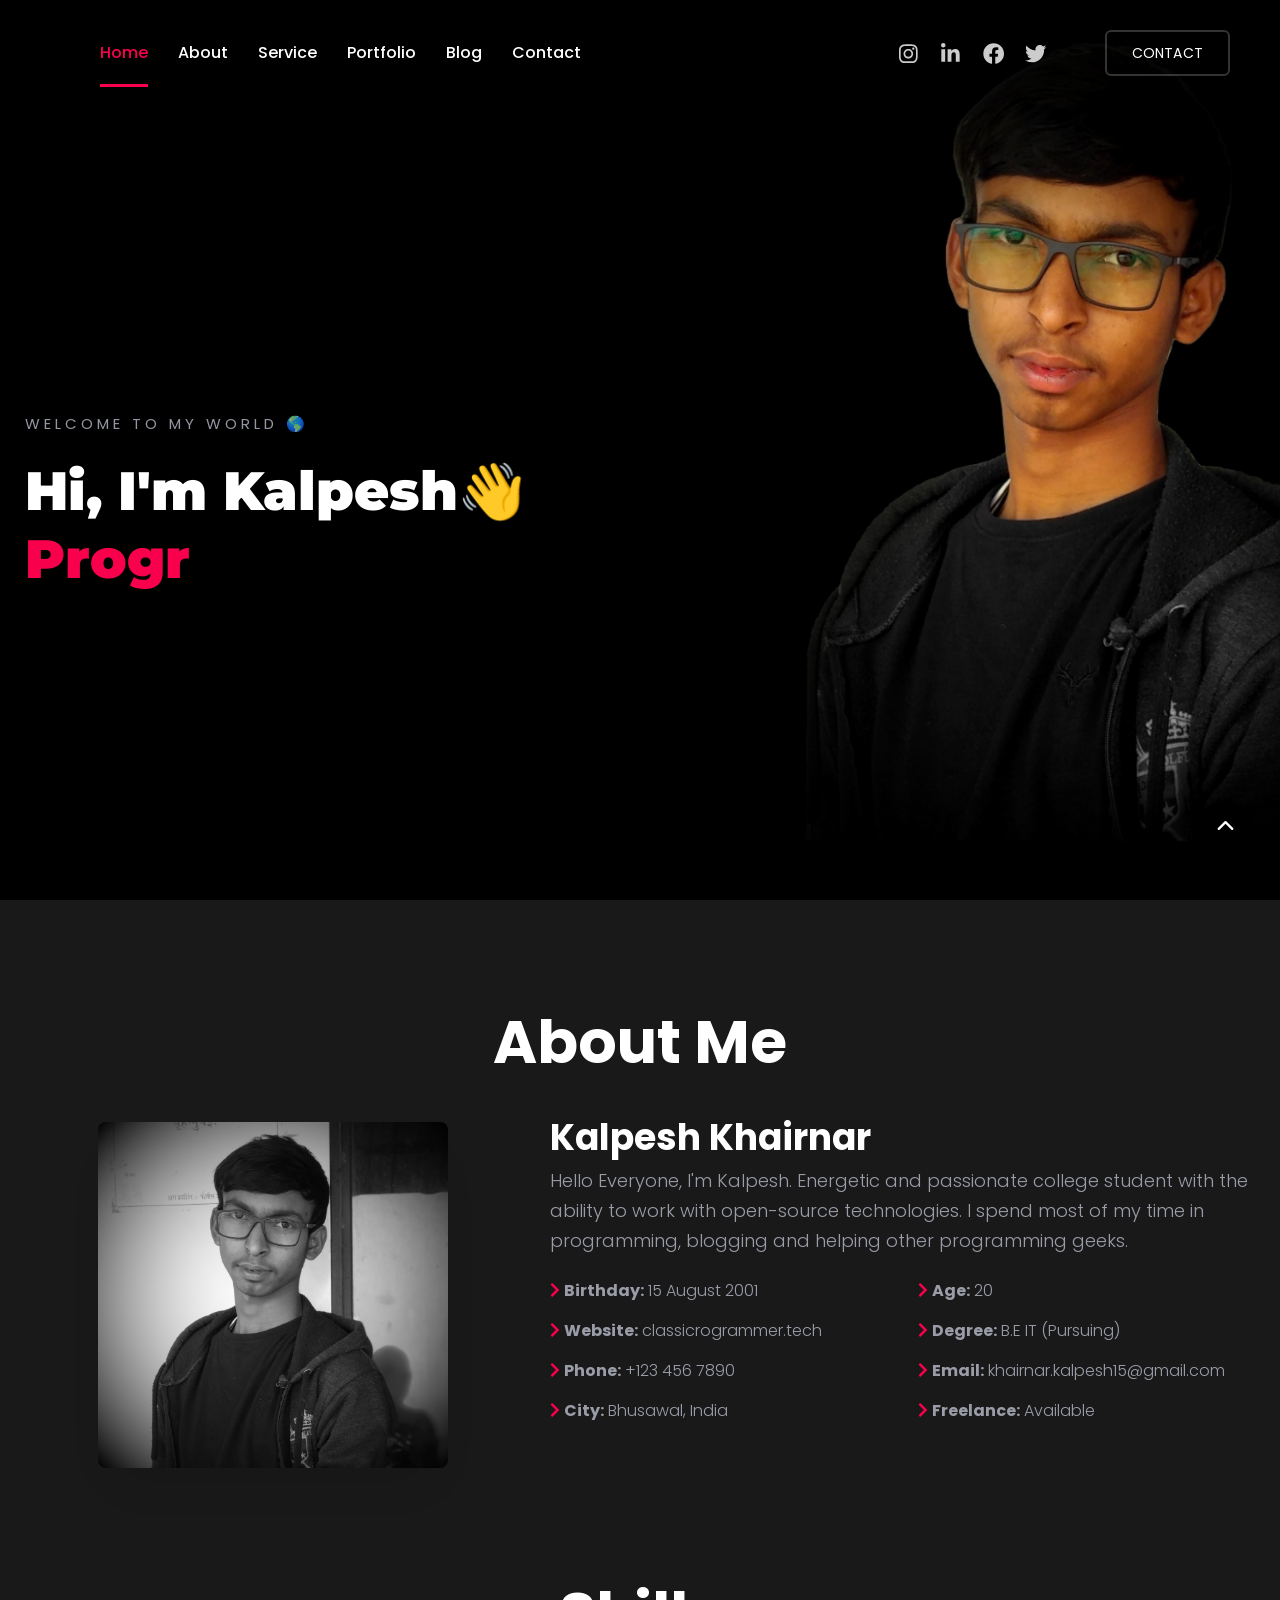
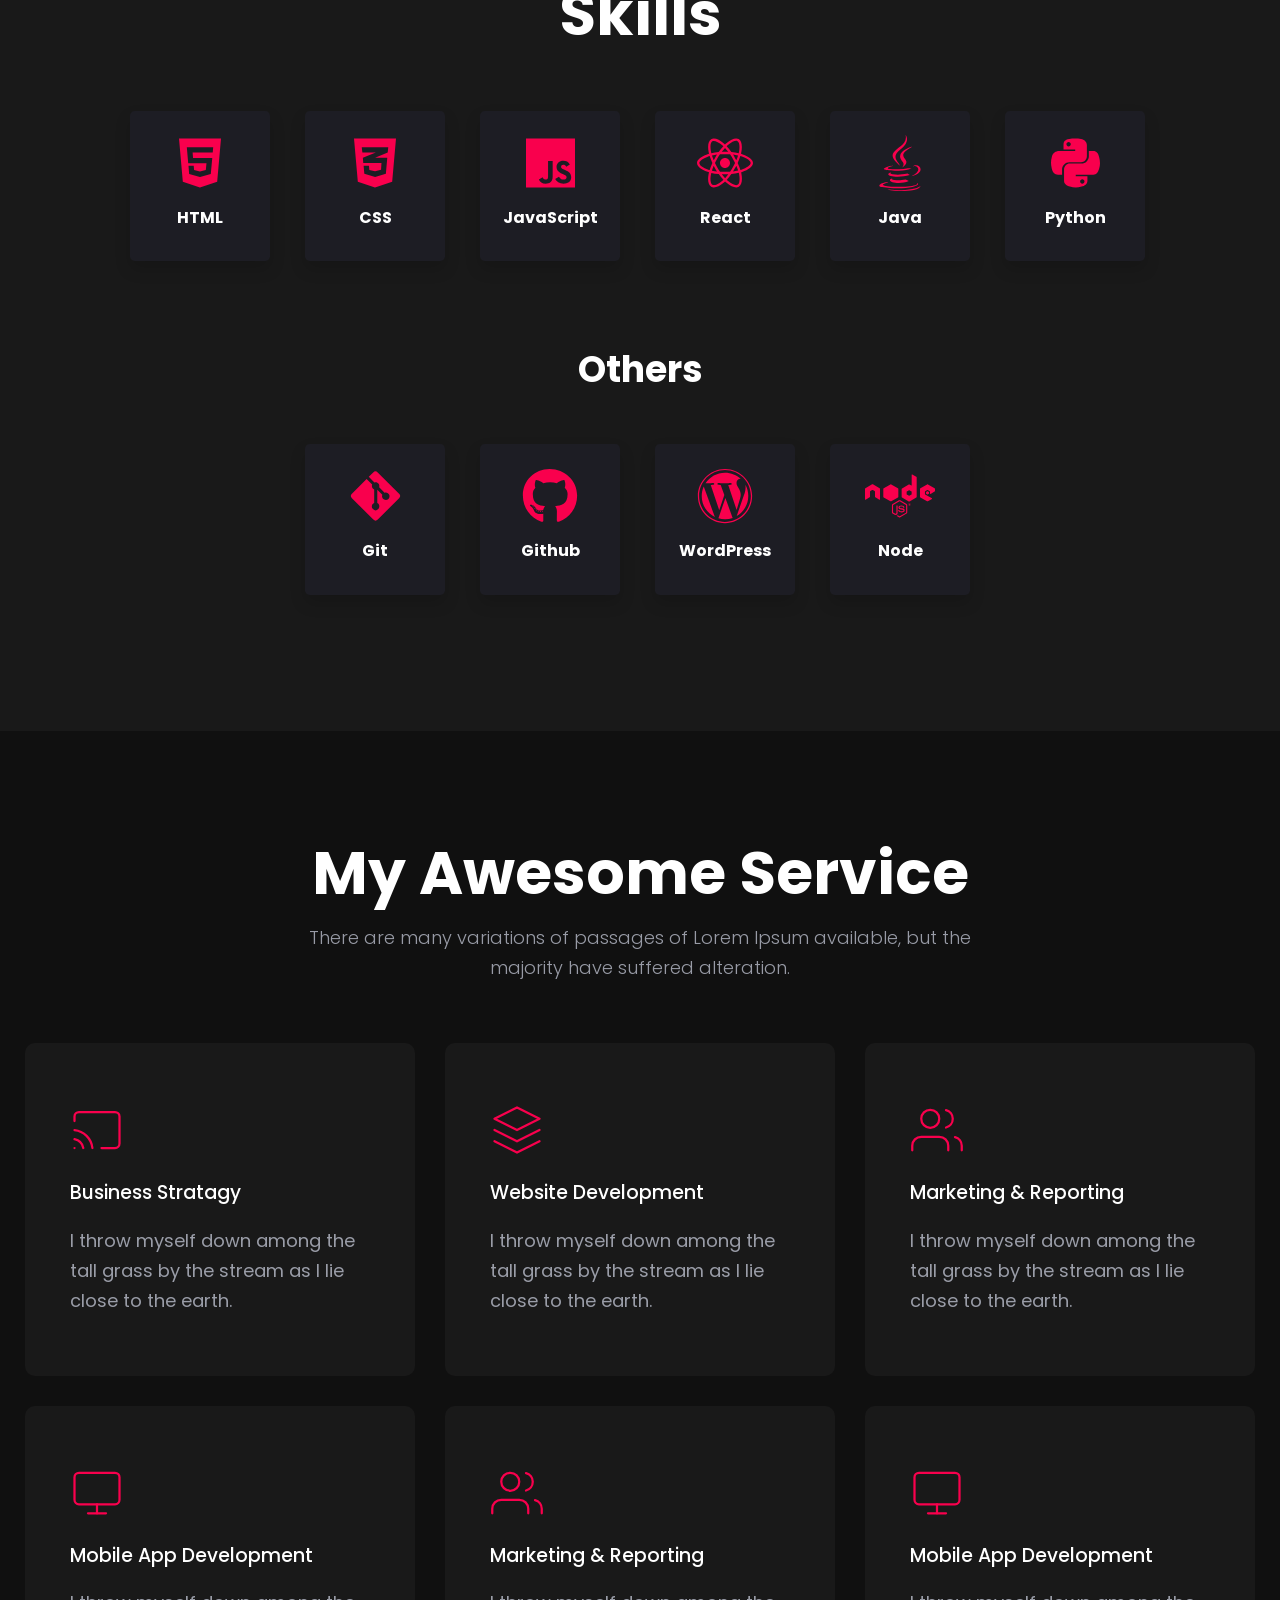
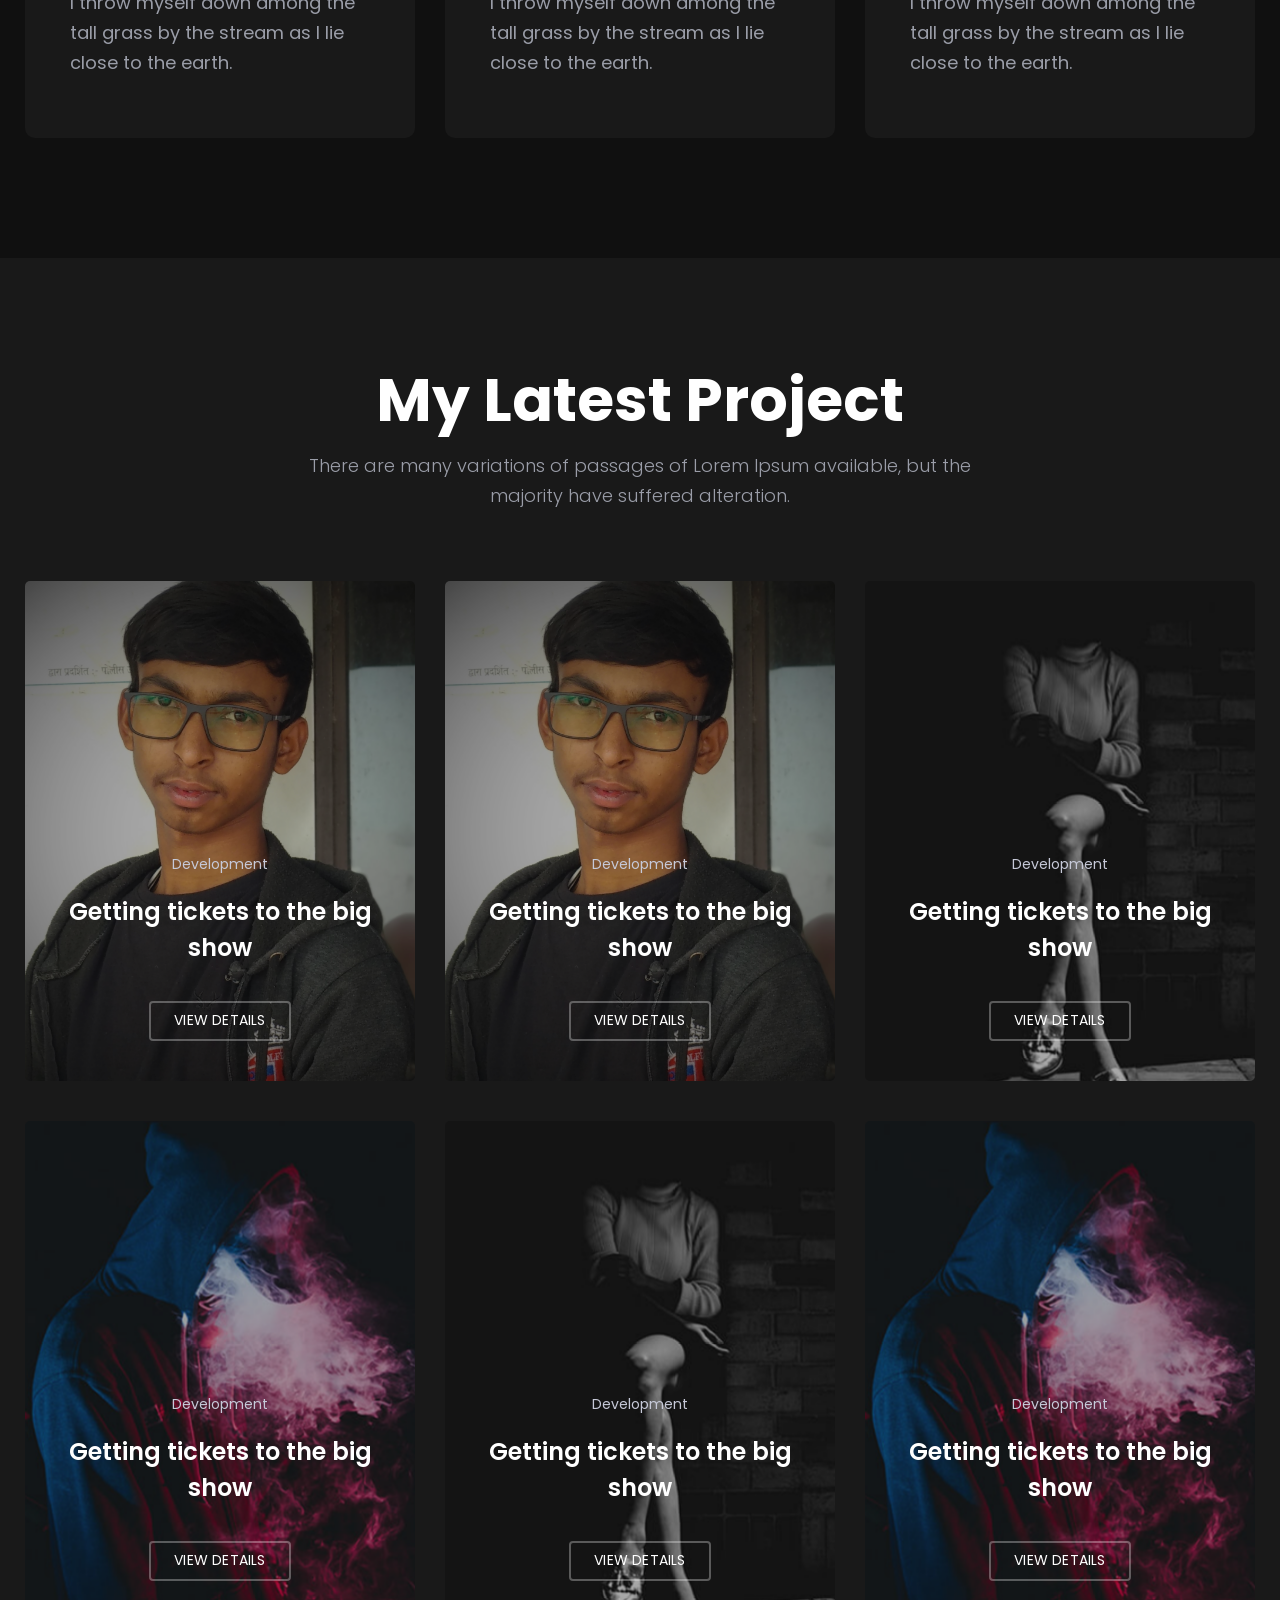
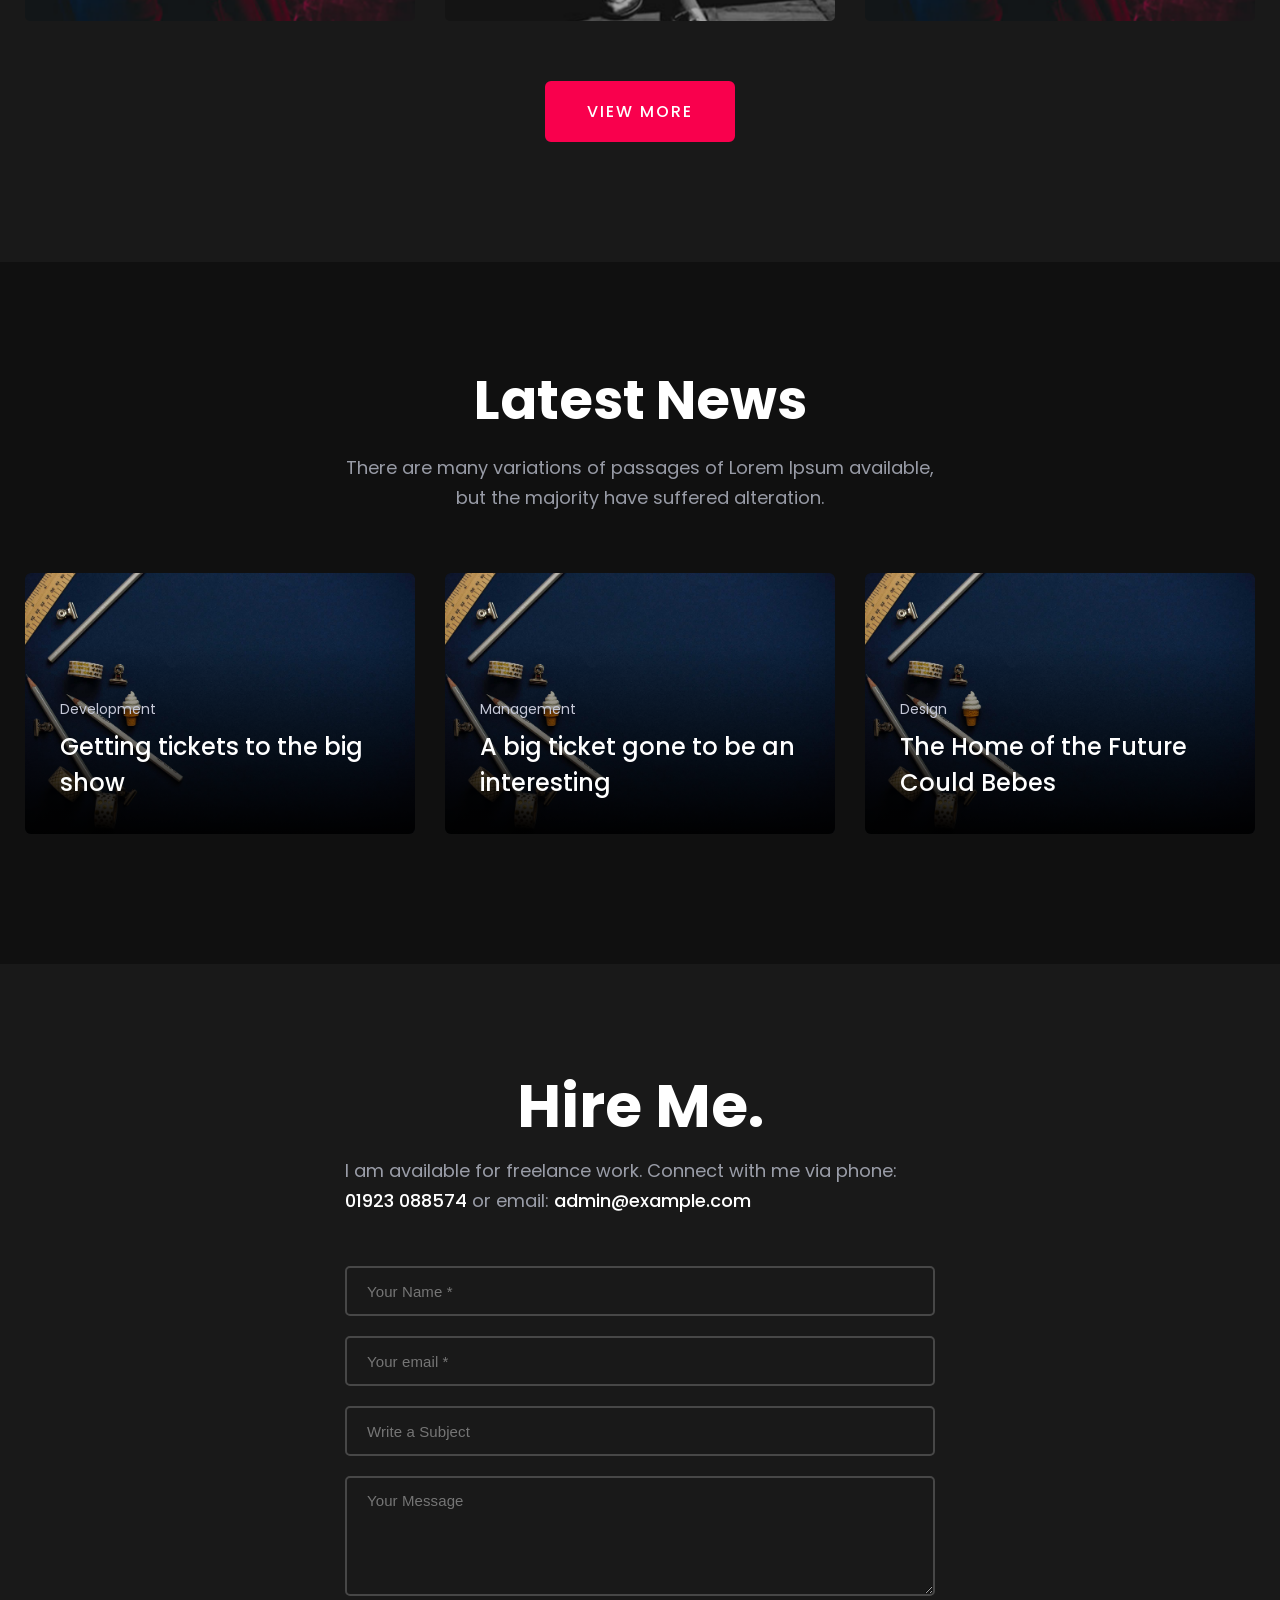
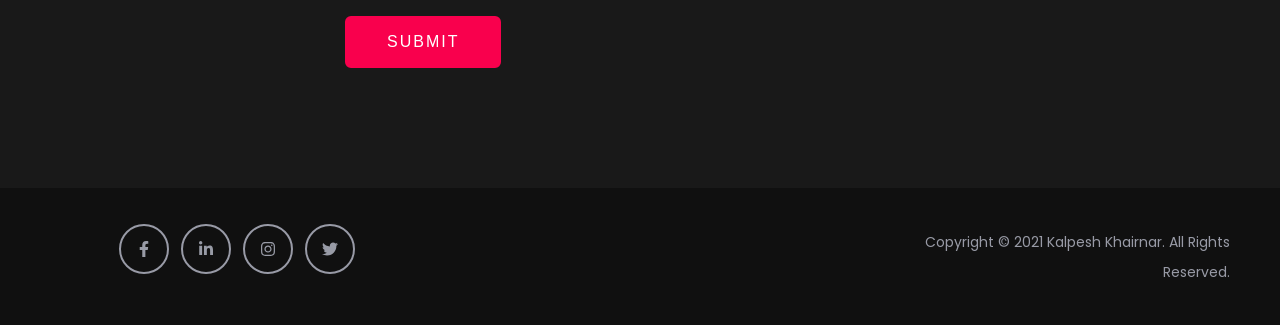
==== commit c9a9cd62: "Favicon added" ====
--- a/index.html
+++ b/index.html
@@ -1,7 +1,7 @@
 <!DOCTYPE html>
 <head>
     <meta charset="utf-8">
-    <!-- <link rel="shortcut icon" href="/favicon.ico"> -->
+    <link rel="shortcut icon" href="/assets/images/kalpesh.jpeg">
     <meta name="viewport" content="width=device-width,initial-scale=1">
     <meta name="theme-color" content="#000000">
     <!-- <link rel="manifest" href="/manifest.json"> -->
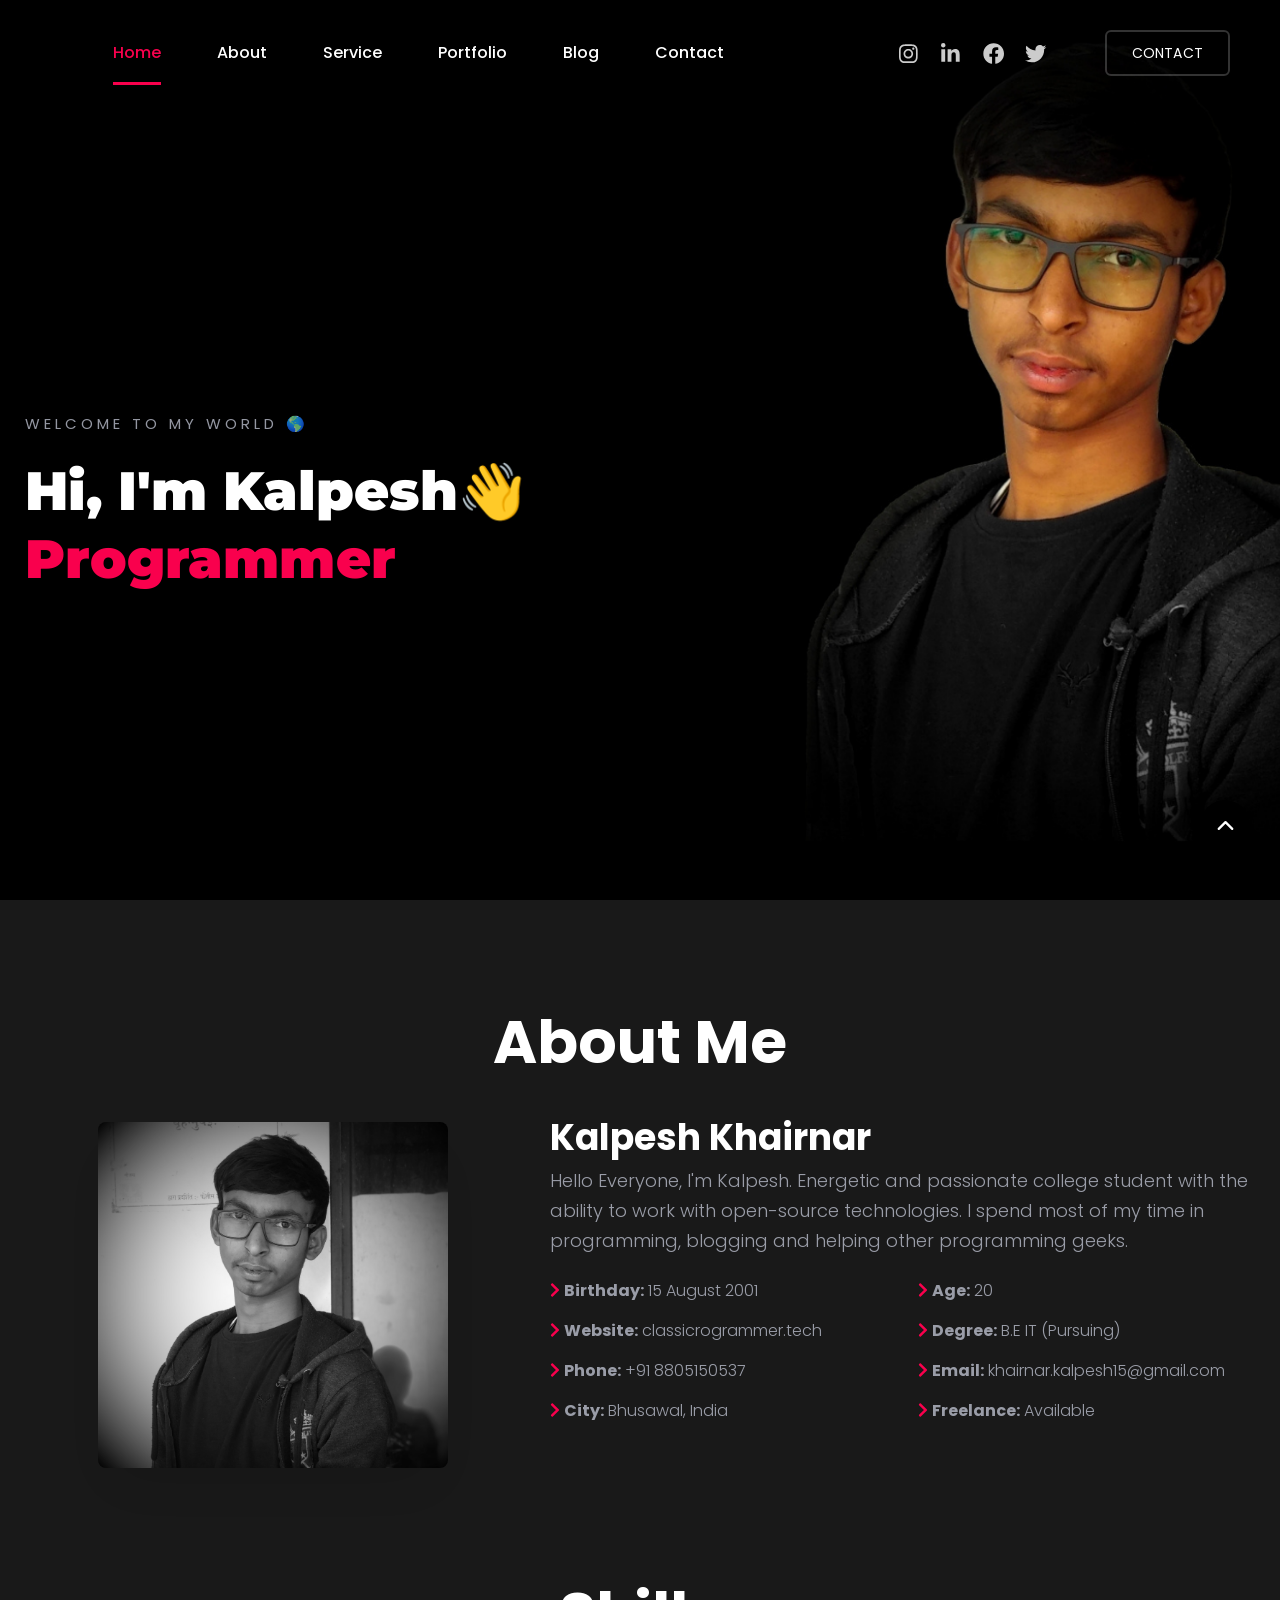
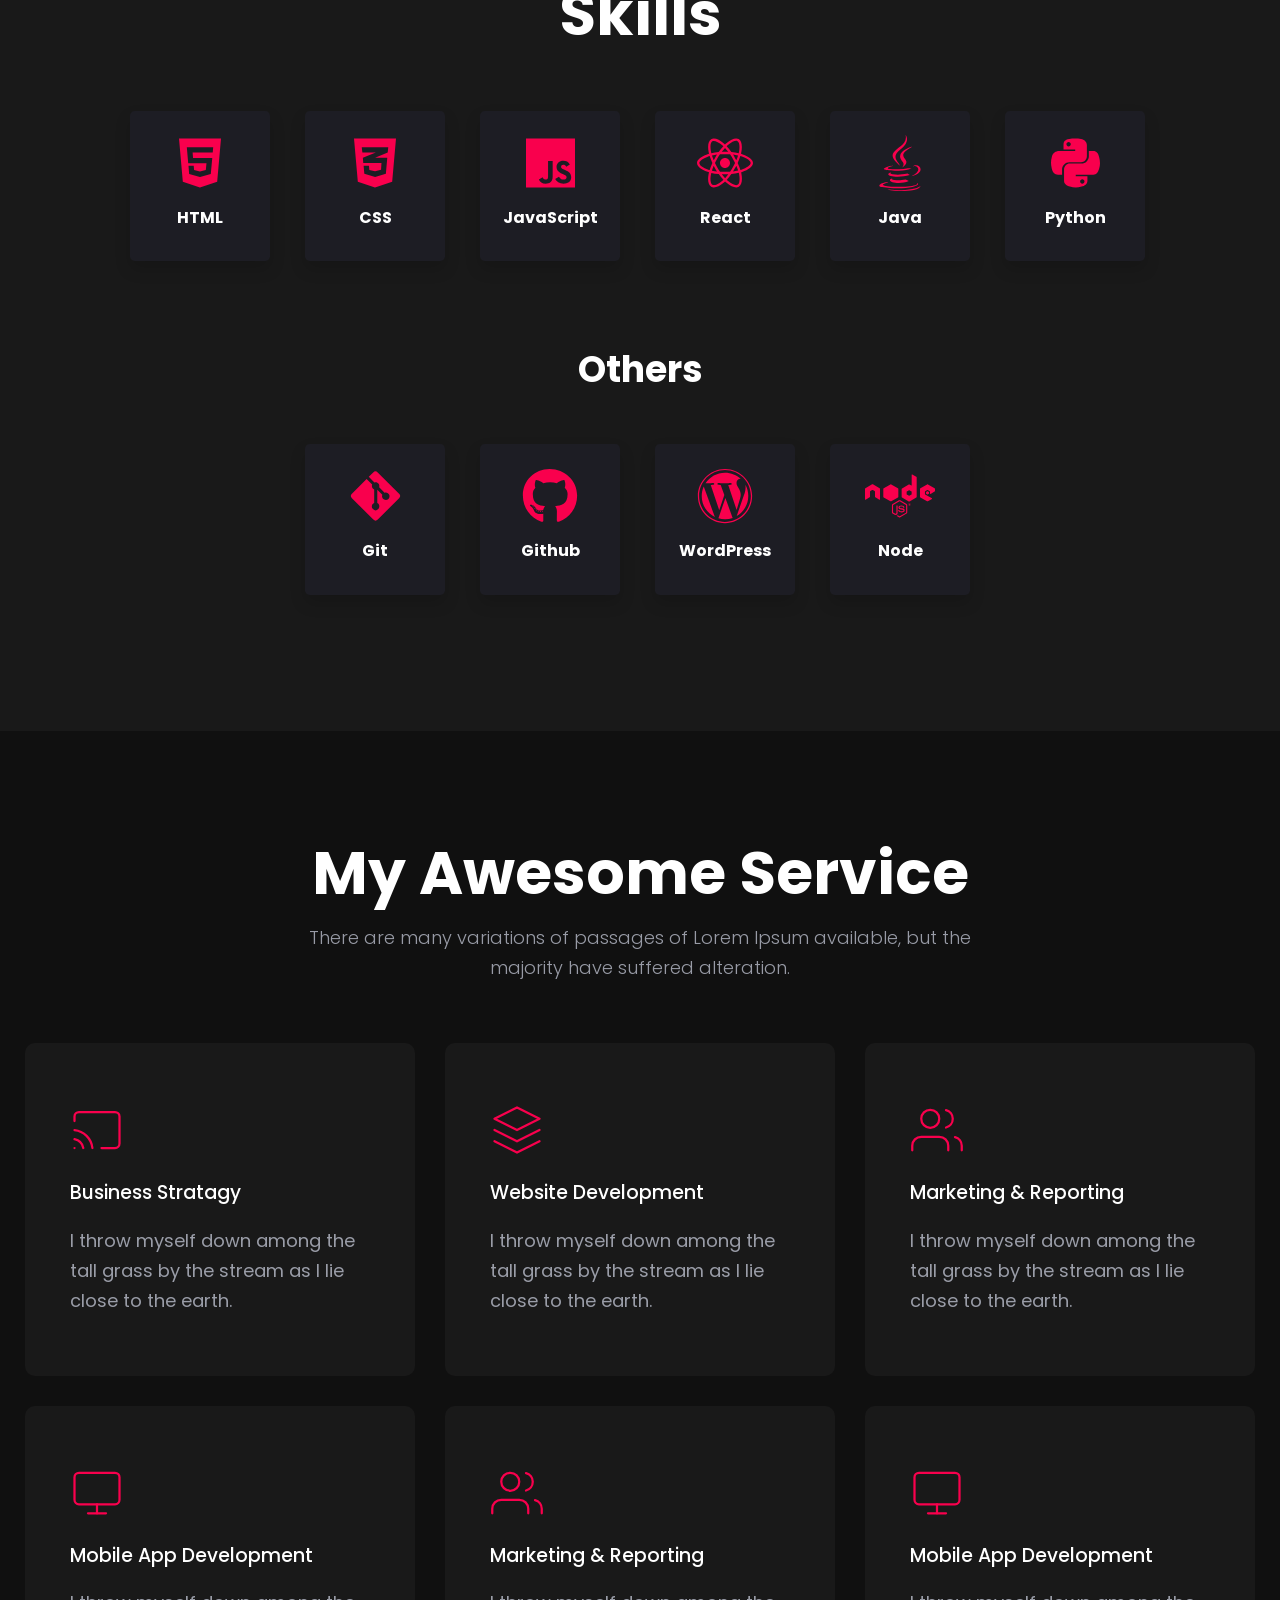
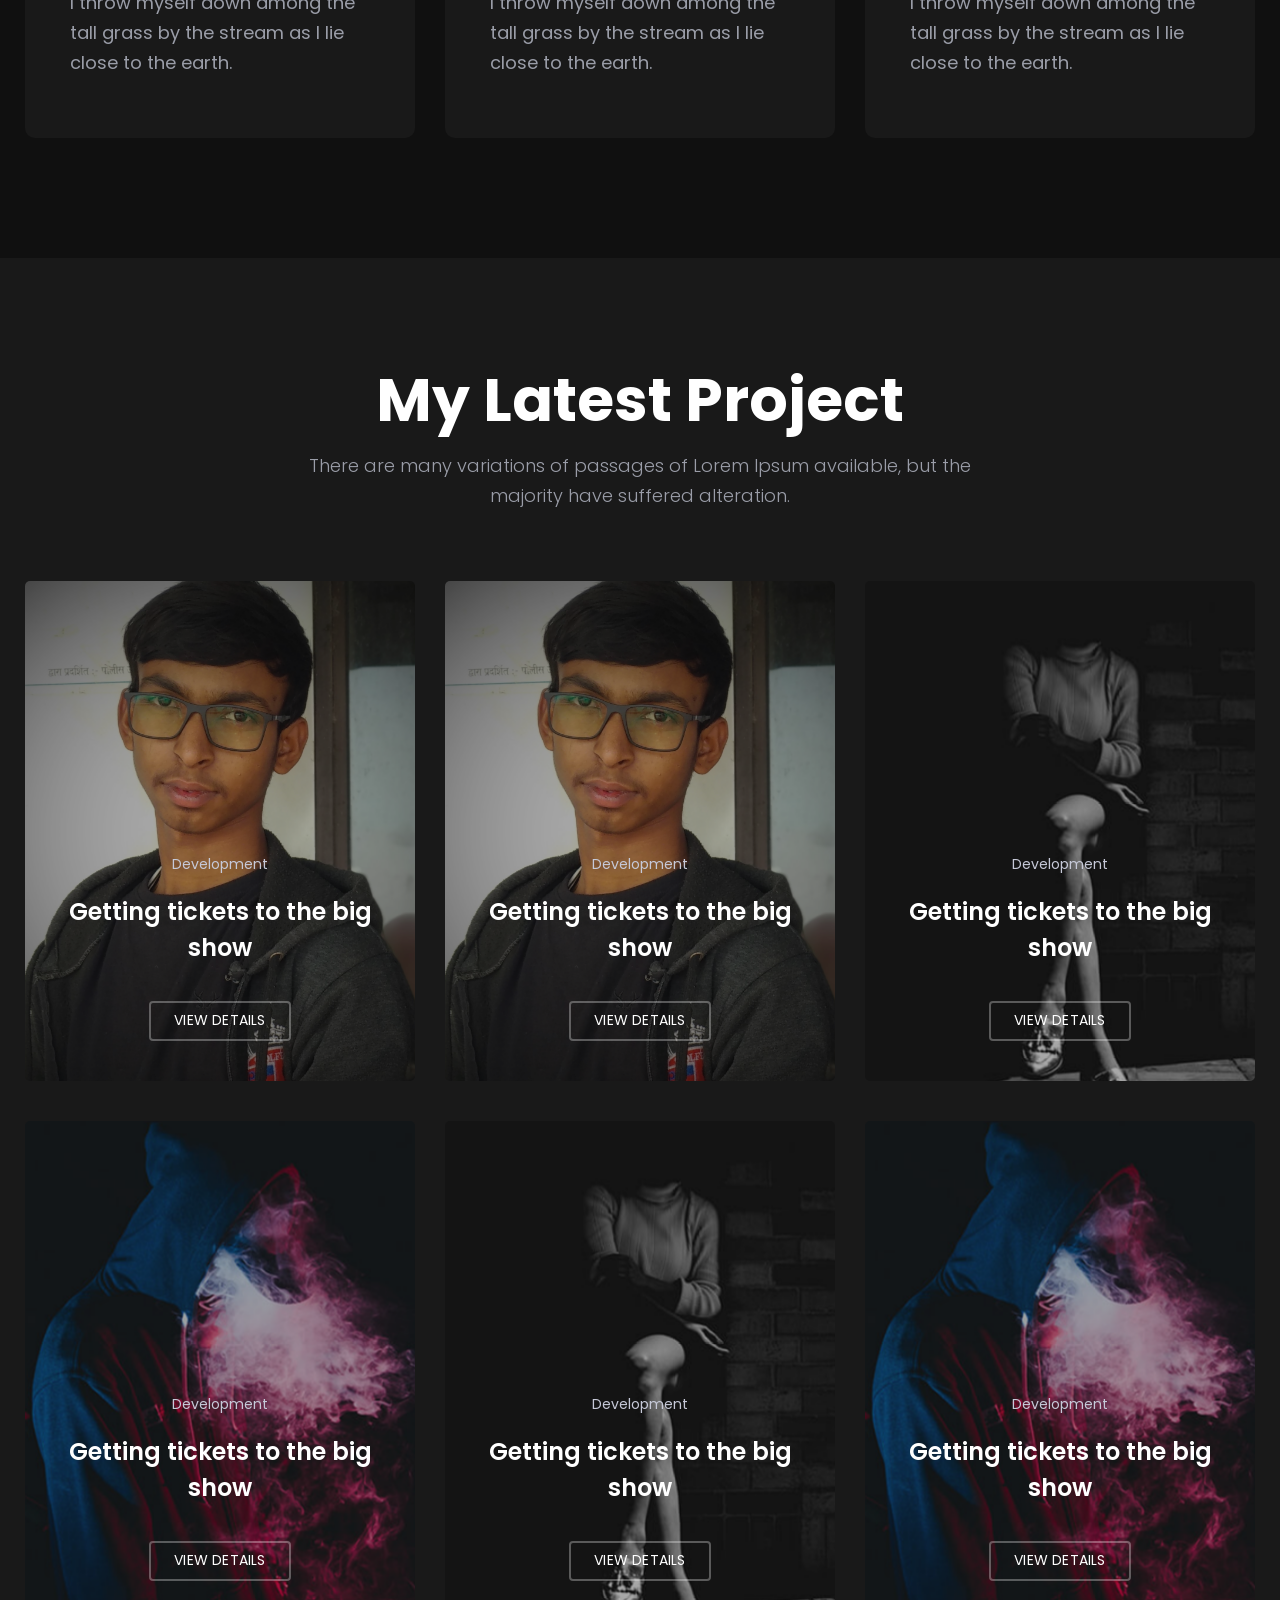
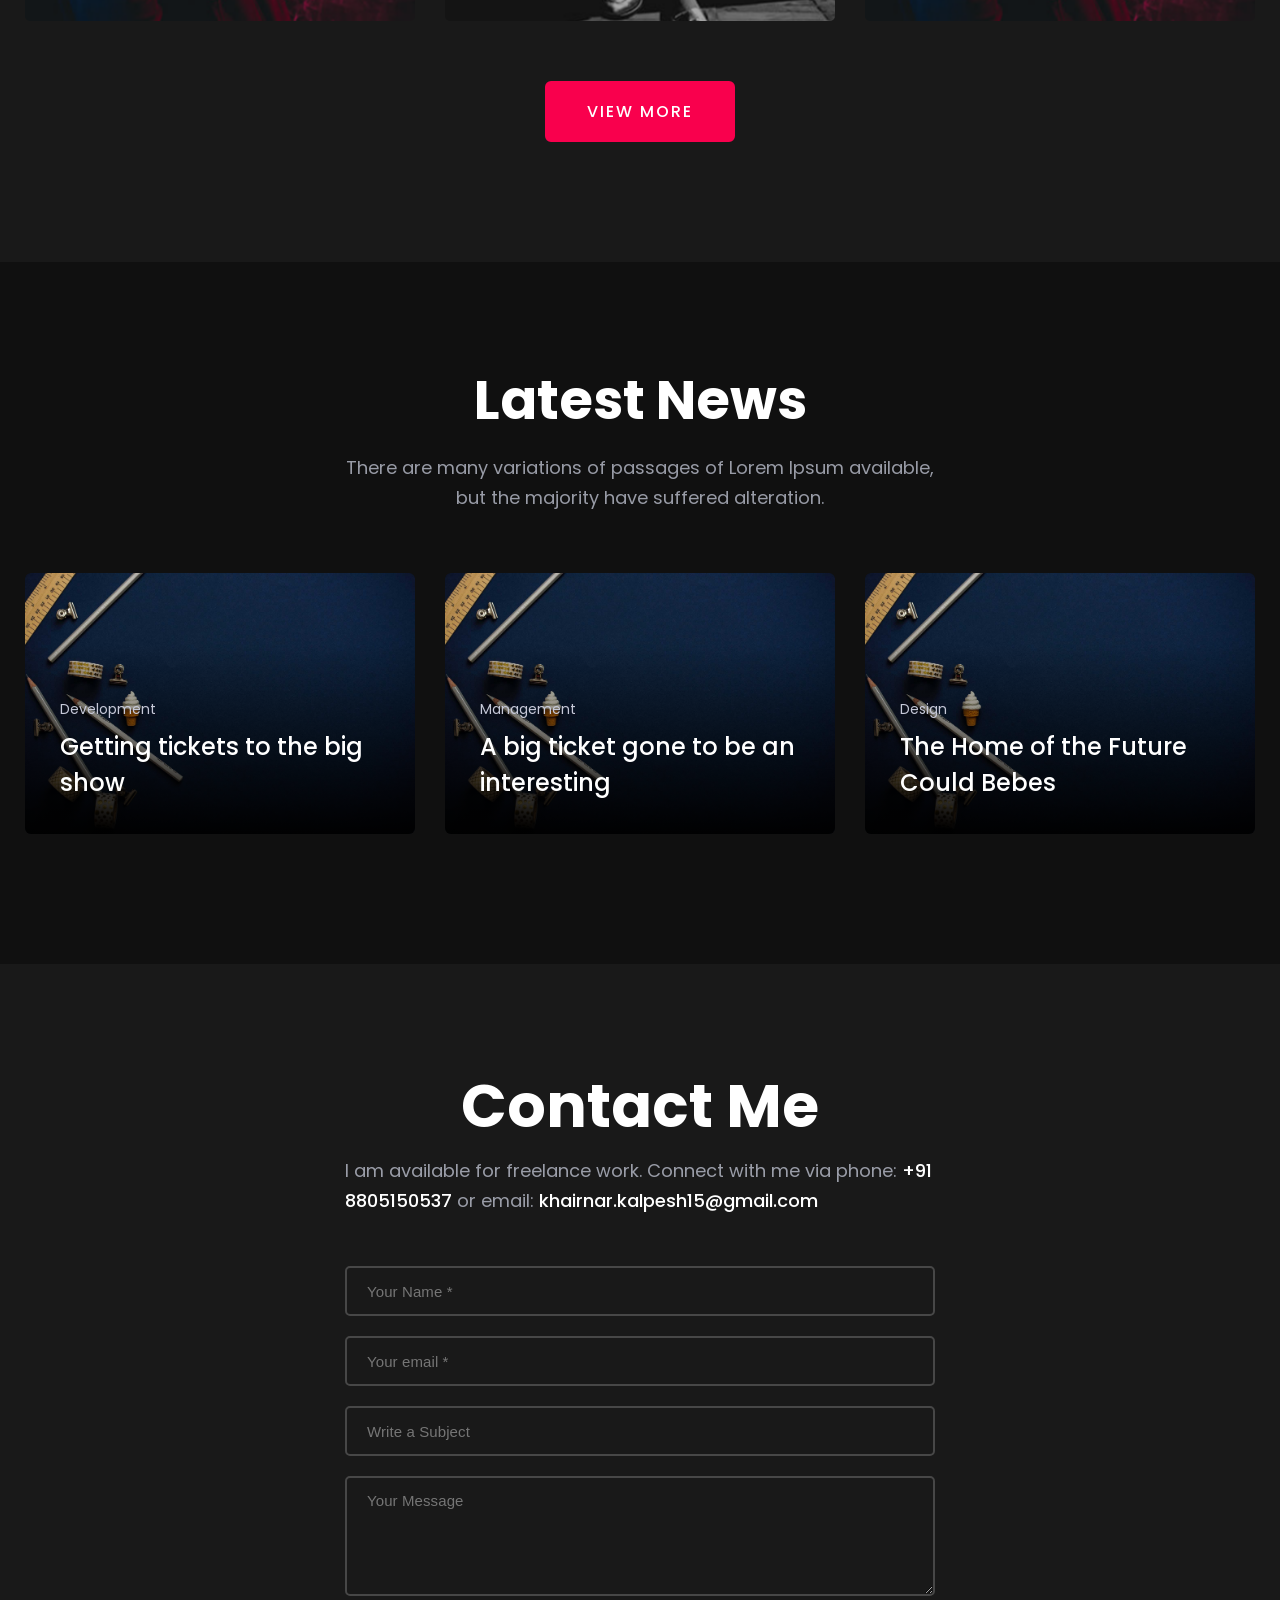
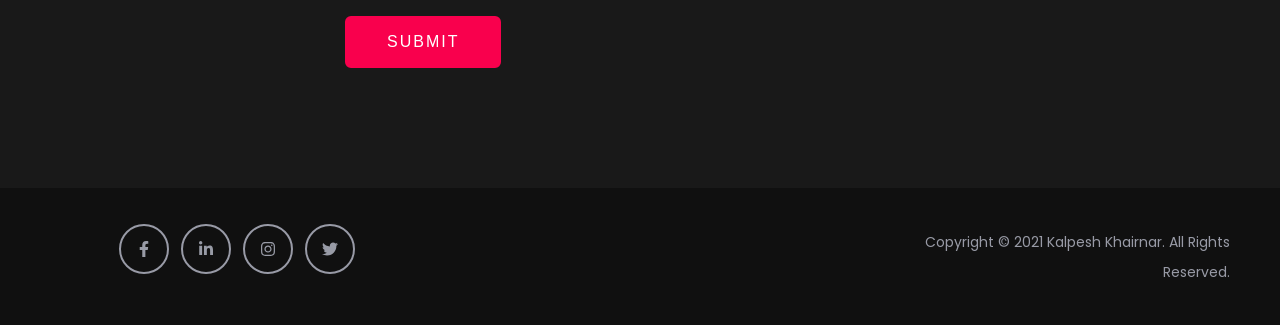
==== commit c5a6dae0: "menu updated" ====
--- a/index.html
+++ b/index.html
@@ -30,12 +30,12 @@
                     </div> -->
                     <nav class="mainmenunav d-lg-block ml--50">
                         <ul class="mainmenu" id="navbar">
-                            <li class="is-current"><a href="#home">Home</a></li>
-                            <li class="" data-target="#about"><a href="#about" data-target="#about">About</a></li>
-                            <li class=""><a href="#service">Service</a></li>
-                            <li class=""><a href="#portfolio">Portfolio</a></li>
-                            <li class=""><a href="#blog">Blog</a></li>
-                            <li class=""><a href="#contact">Contact</a></li>
+                            <li class="is-current btn"><a onclick="document.getElementById('home').scrollIntoView();">Home</a></li>
+                            <li class="btn"><a onclick="document.getElementById('about').scrollIntoView();">About</a></li>
+                            <li class="btn"><a onclick="document.getElementById('service').scrollIntoView();">Service</a></li>
+                            <li class="btn"><a onclick="document.getElementById('portfolio').scrollIntoView();">Portfolio</a></li>
+                            <li class="btn"><a onclick="document.getElementById('blog').scrollIntoView();">Blog</a></li>
+                            <li class="btn"><a onclick="document.getElementById('contact').scrollIntoView();">Contact</a></li>
                         </ul>
                     </nav>
                 </div>
@@ -50,7 +50,7 @@
                         </ul>
                     </div>
                     <div class="header-btn"><a class="rn-btn"
-                            href="#"><span>Contact</span></a></div>
+                        onclick="document.getElementById('contact').scrollIntoView();"><span>Contact</span></a></div>
                     <div class="humberger-menu d-block d-lg-none pl--20"><span class="menutrigger text-white"><svg
                                 stroke="currentColor" fill="none" stroke-width="2" viewBox="0 0 24 24"
                                 stroke-linecap="round" stroke-linejoin="round" height="1em" width="1em"
@@ -119,11 +119,11 @@
                                             <ul class="liststyle">
                                                 <li><i class="fas fa-chevron-right"></i> <strong>Birthday:</strong> <span>15 August 2001</span></li>
                                                 <li><i class="fas fa-chevron-right"></i> <strong>Website:</strong> <span>classicrogrammer.tech</span></li>
-                                                <li><i class="fas fa-chevron-right"></i> <strong>Phone:</strong> <span>+123 456 7890</span></li>
+                                                <li><i class="fas fa-chevron-right"></i> <strong>Phone:</strong> <span>+91 8805150537</span></li>
                                                 <li><i class="fas fa-chevron-right"></i> <strong>City:</strong> <span>Bhusawal, India</span></li>
                                             </ul>
                                             </div>
-                                            <div class="col-md-6 col-lg-6 short">
+                                            <div class="col-md-6 col-lg-6 short ">
                                             <ul class="liststyle">
                                                 <li><i class="fas fa-chevron-right"></i> <strong>Age:</strong> <span>20</span></li>
                                                 <li><i class="fas fa-chevron-right"></i> <strong>Degree:</strong> <span>B.E IT (Pursuing)</span></li>
@@ -547,10 +547,10 @@
                         <div class="row row--35 justify-content-center">
                             <div class="col-lg-6 order-2 order-lg-1">
                                 <div class="section-title text-left mb--50">
-                                    <h2 class="title text-center">Hire Me.</h2>
+                                    <h2 class="title text-center">Contact Me</h2>
                                     <p class="description">I am available for freelance work. Connect with me via
-                                        phone: <a href="tel:+8801923088574">01923 088574</a> or email:<a
-                                            href="mailto:admin@example.com"> admin@example.com</a> </p>
+                                        phone: <a href="tel:+918805150537">+91 8805150537</a> or email:<a
+                                            href="khairnar.kalpesh15@gmail.com"> khairnar.kalpesh15@gmail.com</a> </p>
                                 </div>
                                 <div class="form-wrapper">
                                     <form>
@@ -624,15 +624,17 @@
                 </div>
             </div>
         </div>
-        <div class="backto-top">
-            <div
-                style="position: fixed; bottom: 50px; right: 30px; cursor: pointer; transition: opacity 0.2s linear 0s, visibility; opacity: 1; visibility: visible;">
-                <svg stroke="currentColor" fill="none" stroke-width="2" viewBox="0 0 24 24" stroke-linecap="round"
-                    stroke-linejoin="round" height="1em" width="1em" xmlns="http://www.w3.org/2000/svg">
-                    <polyline points="18 15 12 9 6 15"></polyline>
-                </svg>
-            </div>
-        </div>
+        <a href="#home">
+            <div class="backto-top">
+                <div
+                    style="position: fixed; bottom: 50px; right: 30px; cursor: pointer; transition: opacity 0.2s linear 0s, visibility; opacity: 1; visibility: visible;">
+                    <svg stroke="currentColor" fill="none" stroke-width="2" viewBox="0 0 24 24" stroke-linecap="round"
+                        stroke-linejoin="round" height="1em" width="1em" xmlns="http://www.w3.org/2000/svg">
+                        <polyline points="18 15 12 9 6 15"></polyline>
+                    </svg>
+                </div>
+            </div>
+        </a>
     </div>
     <script src="assets/js/main.js"></script>
     <script src="https://cdnjs.cloudflare.com/ajax/libs/jquery/3.6.0/jquery.min.js" integrity="sha512-894YE6QWD5I59HgZOGReFYm4dnWc1Qt5NtvYSaNcOP+u1T9qYdvdihz0PPSiiqn/+/3e7Jo4EaG7TubfWGUrMQ==" crossorigin="anonymous" referrerpolicy="no-referrer"></script>
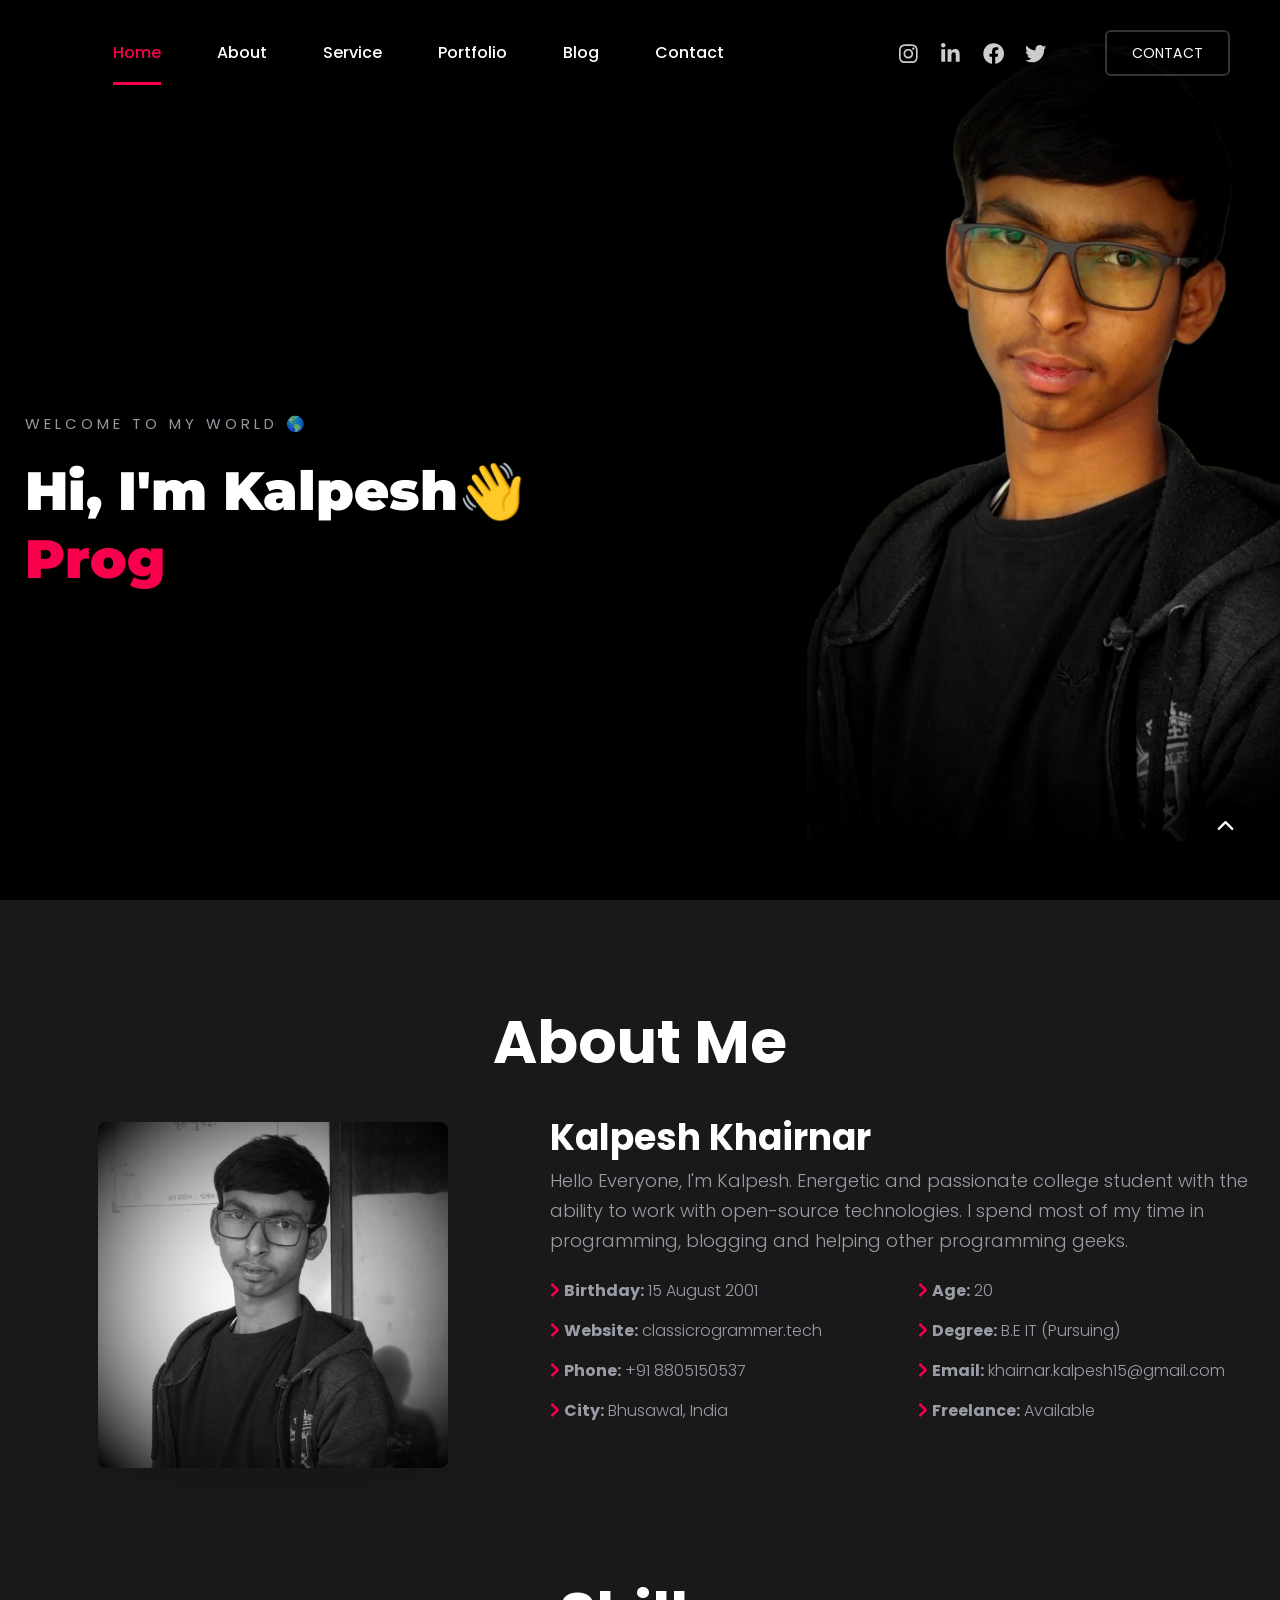
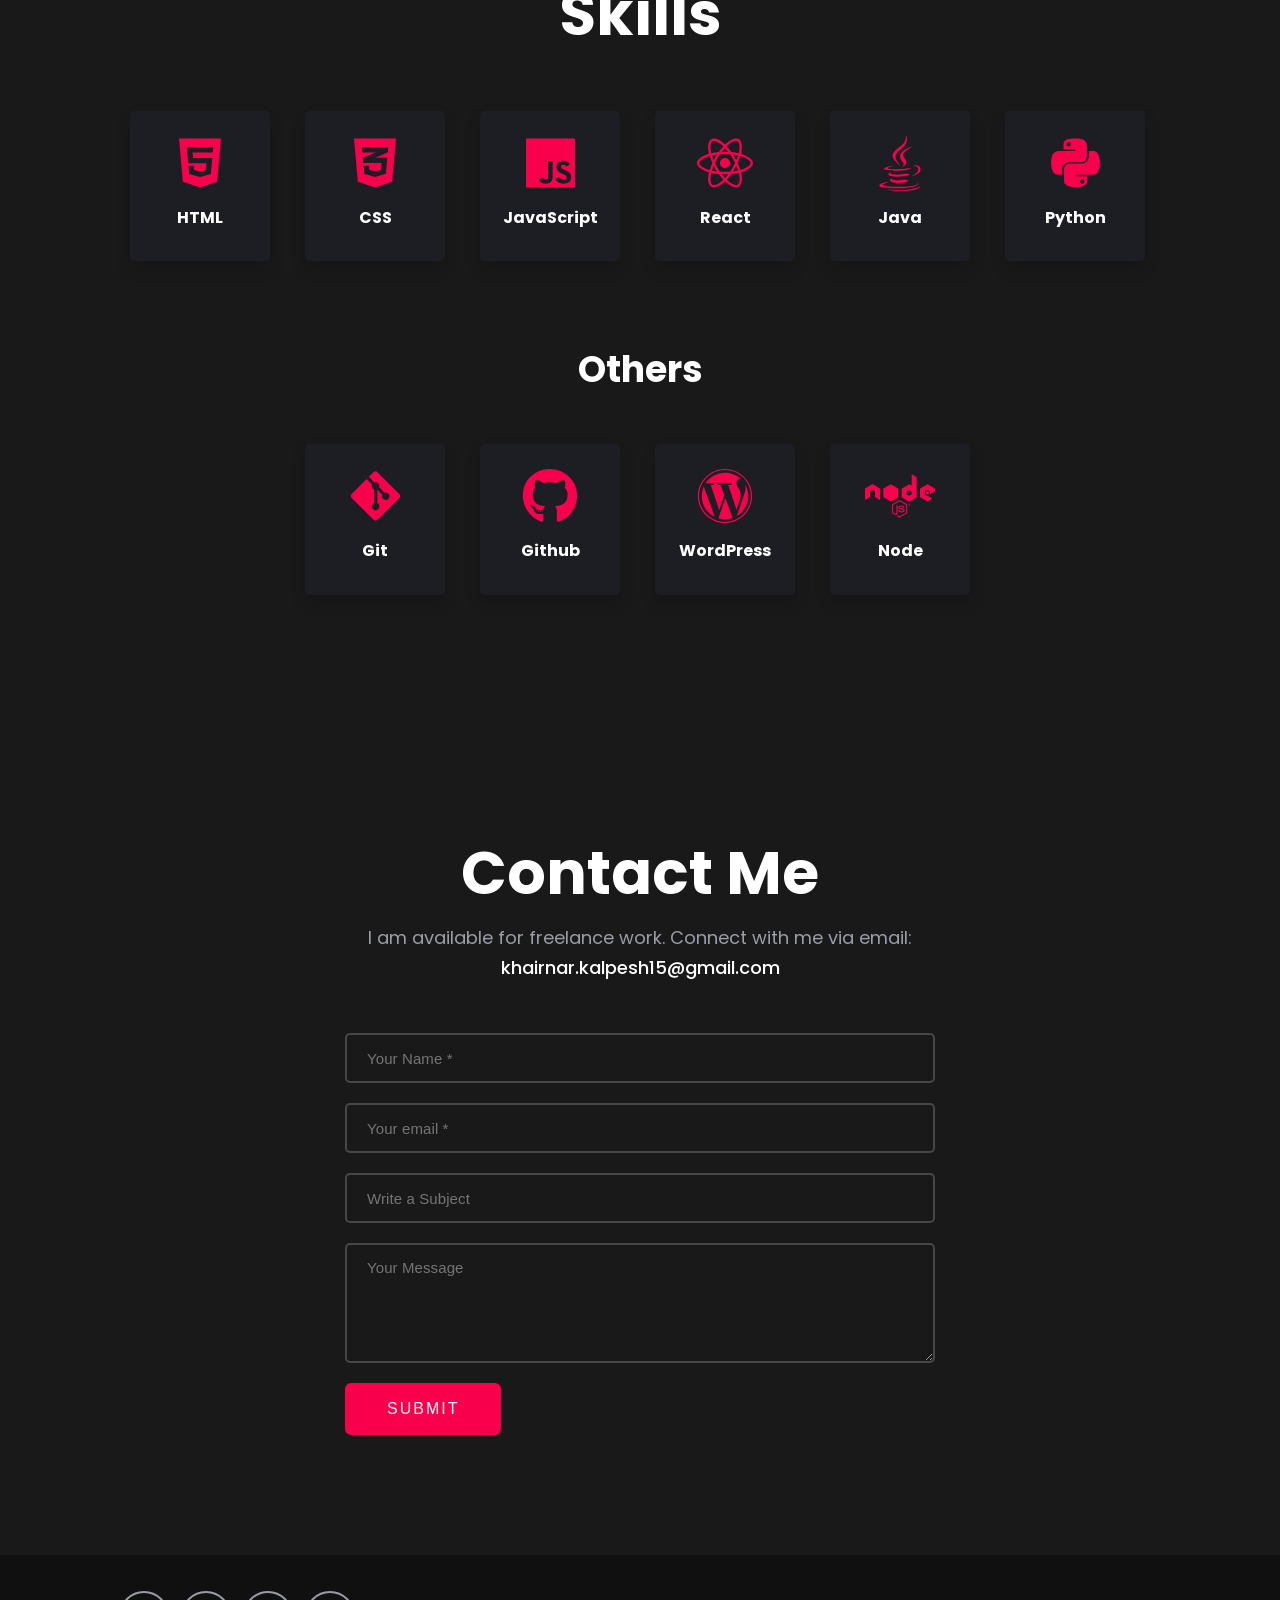
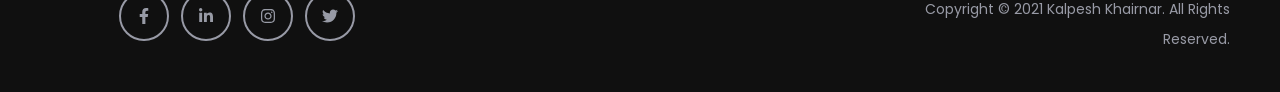
==== commit fa218419: "Project Added" ====
--- a/index.html
+++ b/index.html
@@ -231,6 +231,7 @@
             </div>
         </section>
         
+        <!--
         <section id="service" class="fix">
             <div class="service-area creative-service-wrapper ptb--120 bg_color--5">
                 <div class="container">
@@ -358,6 +359,8 @@
                 </div>
             </div>
         </section>
+        -->
+        <!--
         <section id="portfolio" class="fix">
             <div class="portfolio-area ptb--120 bg_color--1">
                 <div class="portfolio-sacousel-inner">
@@ -372,6 +375,23 @@
                             </div>
                         </div>
                         <div class="row">
+
+                            <div class="col-lg-4 col-md-6 col-sm-6 col-12">
+                                <div class="portfolio text-center mt--40">
+                                    <div class="thumbnail-inner">
+                                        <div class="thumbnail"><img src="./assets/images/text-analyzer.png"></div>
+                                    </div>
+                                    <div class="content">
+                                        <div class="inner">
+                                            <p>ReactJs</p>
+                                            <h4><a href="/portfolio-details">Text Analyzer</a>
+                                            </h4>
+                                            <div class="portfolio-button"><a class="rn-btn"
+                                                    href="/portfolio-details">View Details</a></div>
+                                        </div>
+                                    </div><a class="link-overlay" href="/portfolio-details"></a>
+                                </div>
+                            </div>
                             <div class="col-lg-4 col-md-6 col-sm-6 col-12">
                                 <div class="portfolio text-center mt--40">
                                     <div class="thumbnail-inner">
@@ -391,7 +411,8 @@
                             <div class="col-lg-4 col-md-6 col-sm-6 col-12">
                                 <div class="portfolio text-center mt--40">
                                     <div class="thumbnail-inner">
-                                        <div class="thumbnail"><img src="./assets/images/kalpesh.jpeg"></div>
+                                        <div class="thumbnail image-3"></div>
+                                        <div class="bg-blr-image image-3"></div>
                                     </div>
                                     <div class="content">
                                         <div class="inner">
@@ -407,8 +428,8 @@
                             <div class="col-lg-4 col-md-6 col-sm-6 col-12">
                                 <div class="portfolio text-center mt--40">
                                     <div class="thumbnail-inner">
-                                        <div class="thumbnail image-3"></div>
-                                        <div class="bg-blr-image image-3"></div>
+                                        <div class="thumbnail image-4"></div>
+                                        <div class="bg-blr-image image-4"></div>
                                     </div>
                                     <div class="content">
                                         <div class="inner">
@@ -424,8 +445,8 @@
                             <div class="col-lg-4 col-md-6 col-sm-6 col-12">
                                 <div class="portfolio text-center mt--40">
                                     <div class="thumbnail-inner">
-                                        <div class="thumbnail image-4"></div>
-                                        <div class="bg-blr-image image-4"></div>
+                                        <div class="thumbnail image-3"></div>
+                                        <div class="bg-blr-image image-3"></div>
                                     </div>
                                     <div class="content">
                                         <div class="inner">
@@ -441,8 +462,8 @@
                             <div class="col-lg-4 col-md-6 col-sm-6 col-12">
                                 <div class="portfolio text-center mt--40">
                                     <div class="thumbnail-inner">
-                                        <div class="thumbnail image-3"></div>
-                                        <div class="bg-blr-image image-3"></div>
+                                        <div class="thumbnail image-4"></div>
+                                        <div class="bg-blr-image image-4"></div>
                                     </div>
                                     <div class="content">
                                         <div class="inner">
@@ -455,23 +476,6 @@
                                     </div><a class="link-overlay" href="/portfolio-details"></a>
                                 </div>
                             </div>
-                            <div class="col-lg-4 col-md-6 col-sm-6 col-12">
-                                <div class="portfolio text-center mt--40">
-                                    <div class="thumbnail-inner">
-                                        <div class="thumbnail image-4"></div>
-                                        <div class="bg-blr-image image-4"></div>
-                                    </div>
-                                    <div class="content">
-                                        <div class="inner">
-                                            <p>Development</p>
-                                            <h4><a href="/portfolio-details">Getting tickets to the big show</a>
-                                            </h4>
-                                            <div class="portfolio-button"><a class="rn-btn"
-                                                    href="/portfolio-details">View Details</a></div>
-                                        </div>
-                                    </div><a class="link-overlay" href="/portfolio-details"></a>
-                                </div>
-                            </div>
                         </div>
                         <div class="row">
                             <div class="col-lg-12">
@@ -484,6 +488,8 @@
                 </div>
             </div>
         </section>
+        -->
+        <!--
         <section id="blog" class="fix">
             <div class="rn-blog-area ptb--120 bg_color--5 mb-dec--30">
                 <div class="container">
@@ -540,6 +546,7 @@
                 </div>
             </div>
         </section>
+        -->
         <section id="contact" class="fix">
             <div class="rn-contact-area ptb--120 bg_color--1">
                 <div class="contact-form--1">
@@ -548,9 +555,10 @@
                             <div class="col-lg-6 order-2 order-lg-1">
                                 <div class="section-title text-left mb--50">
                                     <h2 class="title text-center">Contact Me</h2>
-                                    <p class="description">I am available for freelance work. Connect with me via
-                                        phone: <a href="tel:+918805150537">+91 8805150537</a> or email:<a
-                                            href="khairnar.kalpesh15@gmail.com"> khairnar.kalpesh15@gmail.com</a> </p>
+                                    <p class="description text-center">I am available for freelance work. Connect with me via
+                                        <!-- phone: <a href="tel:+918805150537">+91 8805150537</a> or  -->
+                                        email:<a
+                                            href="mailto:khairnar.kalpesh15@gmail.com"> khairnar.kalpesh15@gmail.com</a> </p>
                                 </div>
                                 <div class="form-wrapper">
                                     <form>
@@ -624,7 +632,7 @@
                 </div>
             </div>
         </div>
-        <a href="#home">
+        <a onclick="document.getElementById('home').scrollIntoView();">
             <div class="backto-top">
                 <div
                     style="position: fixed; bottom: 50px; right: 30px; cursor: pointer; transition: opacity 0.2s linear 0s, visibility; opacity: 1; visibility: visible;">
--- a/css/styles.css
+++ b/css/styles.css
@@ -4,6 +4,10 @@
     background: url(/assets/images/kalpesh.jpeg) top right no-repeat;
     background-size: cover;
     position: relative; 
+  } */
+  @import url('https://fonts.googleapis.com/css2?family=Comfortaa&display=swap');
+  /* *{
+    font-family: 'Comfortaa', cursive;
   } */
 
   .slide{
